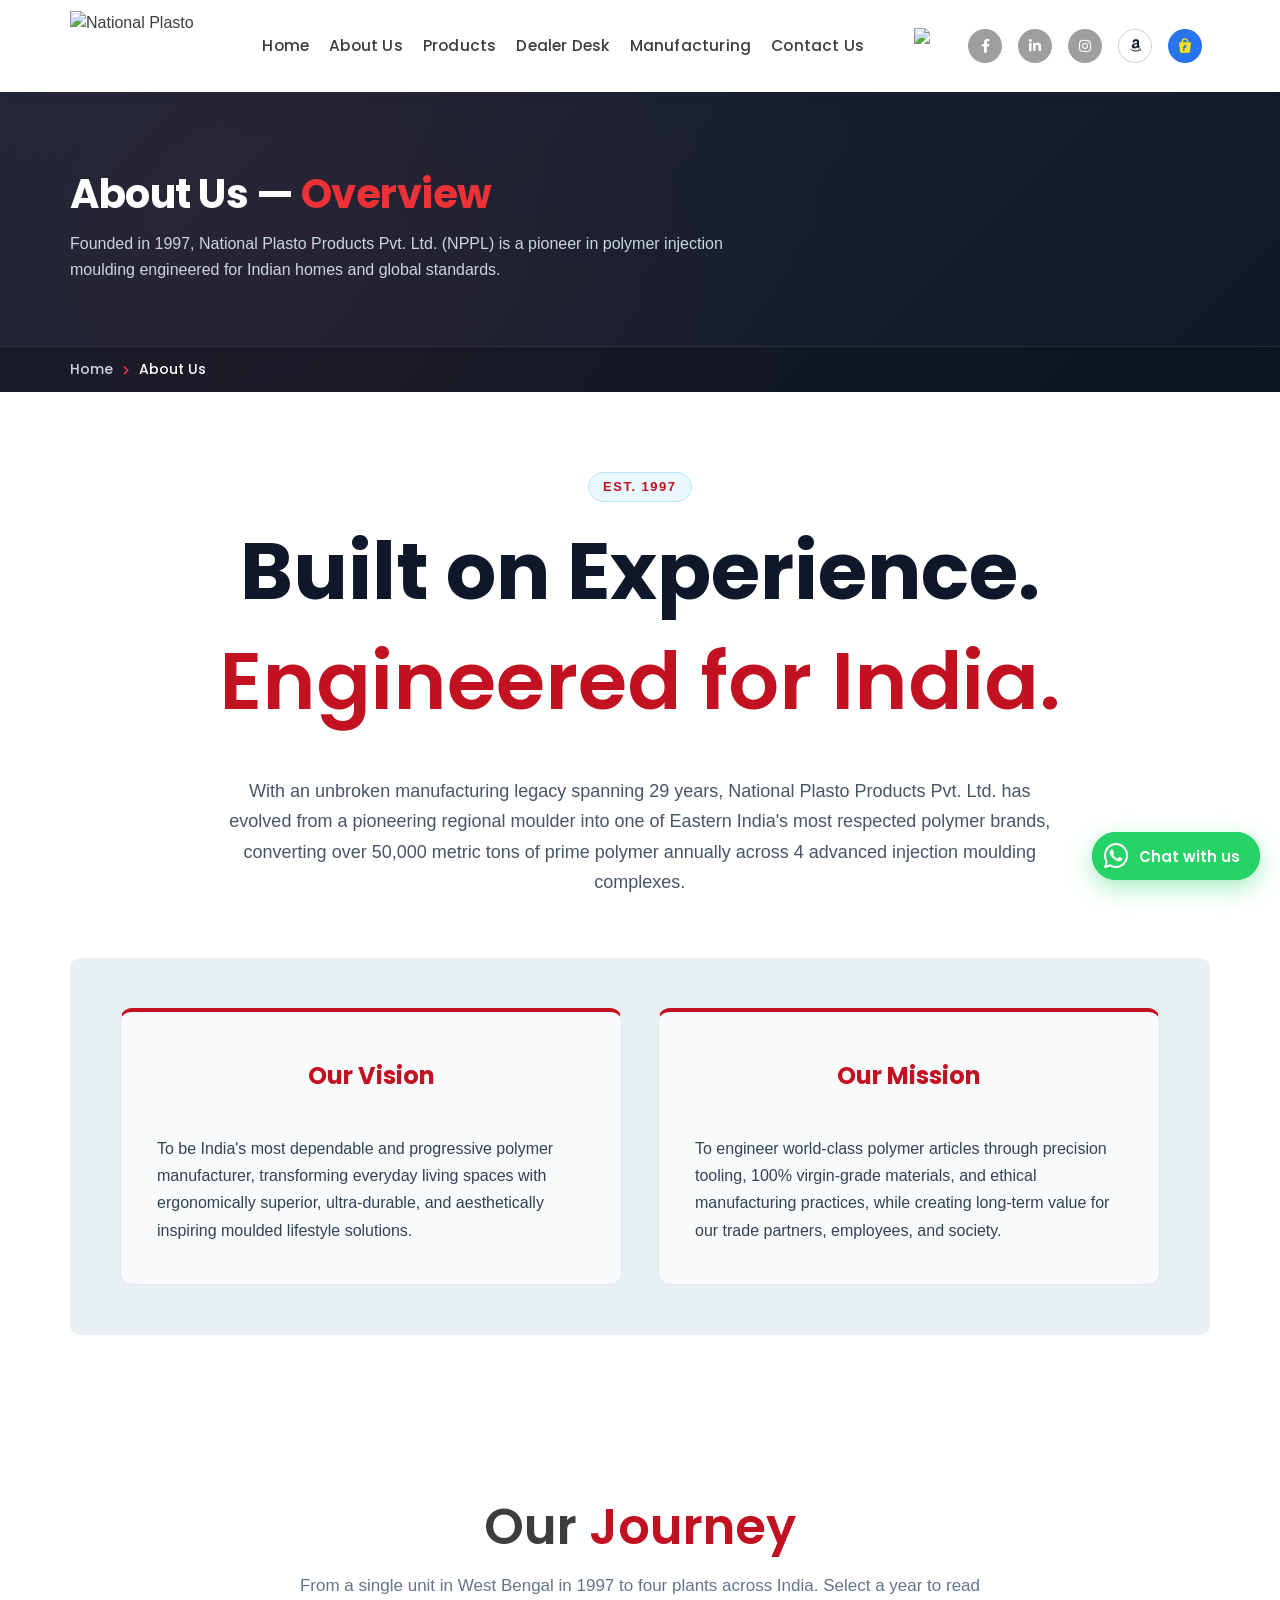
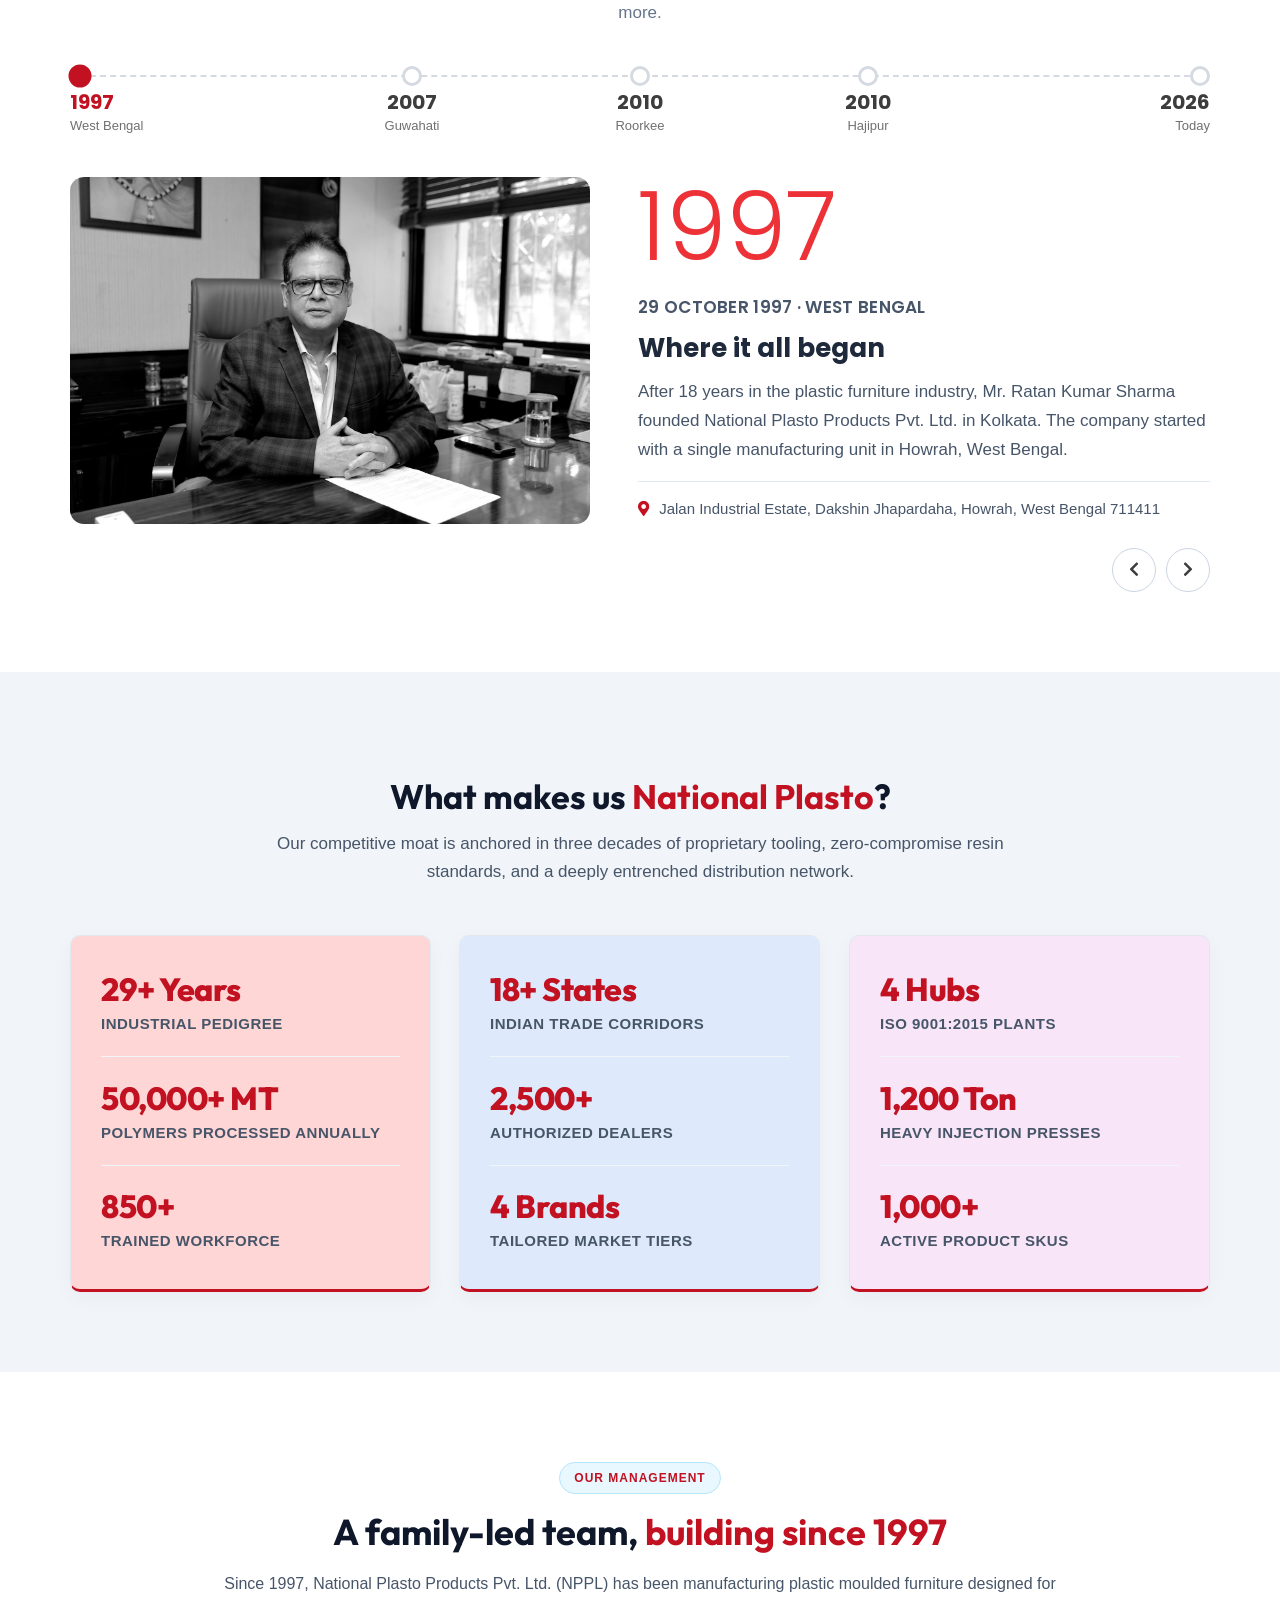
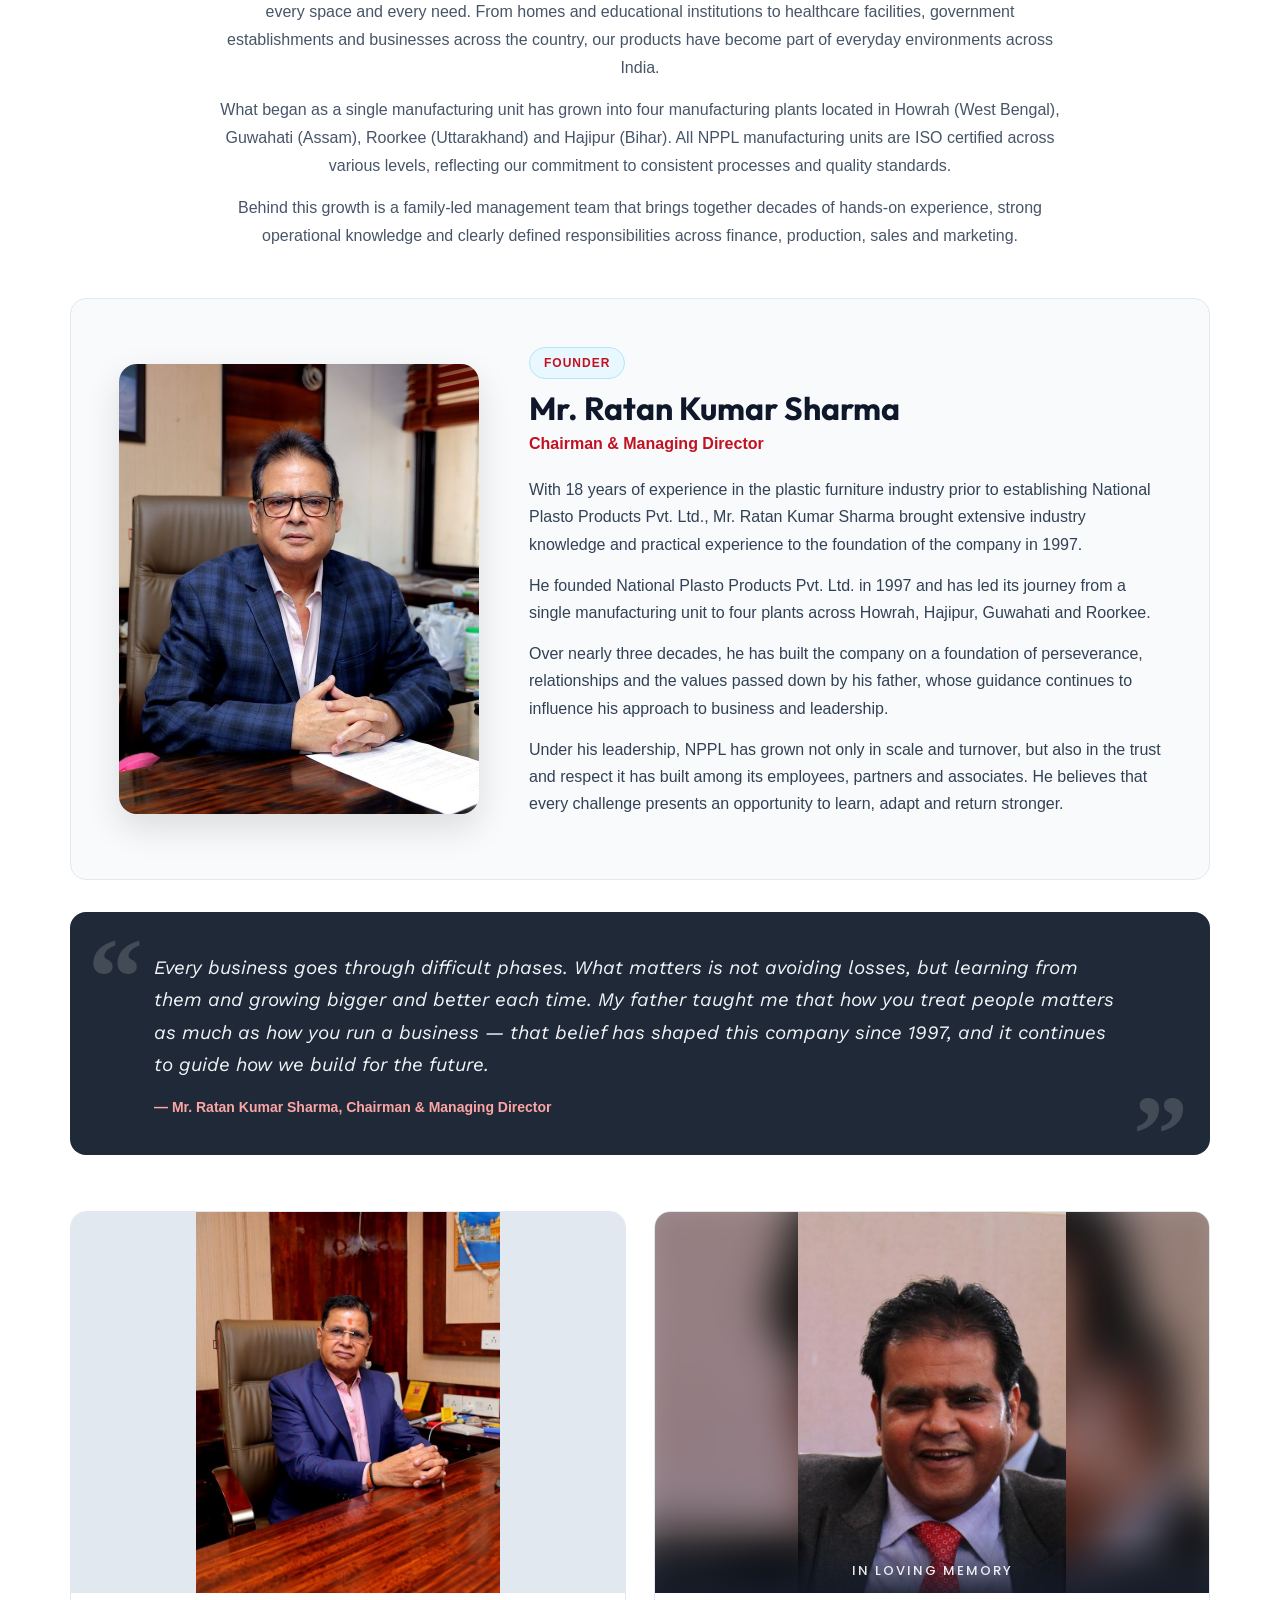
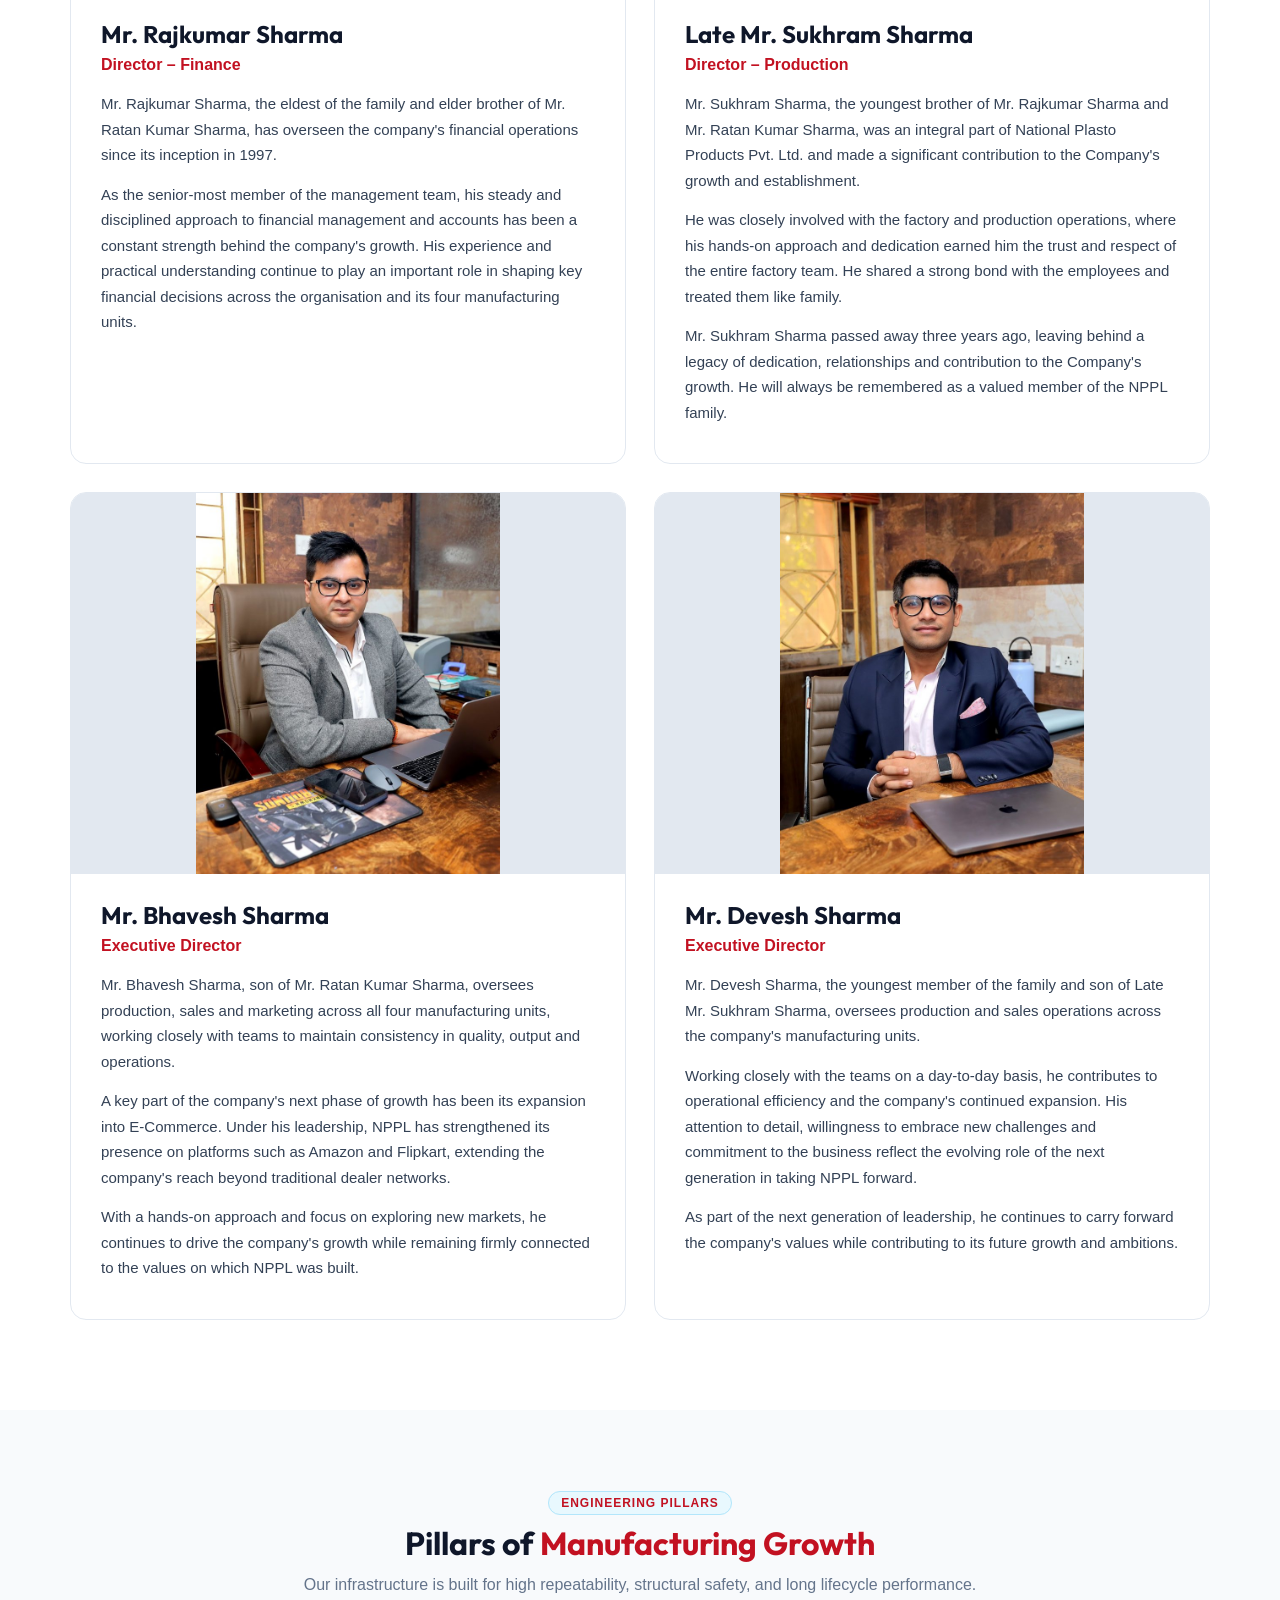
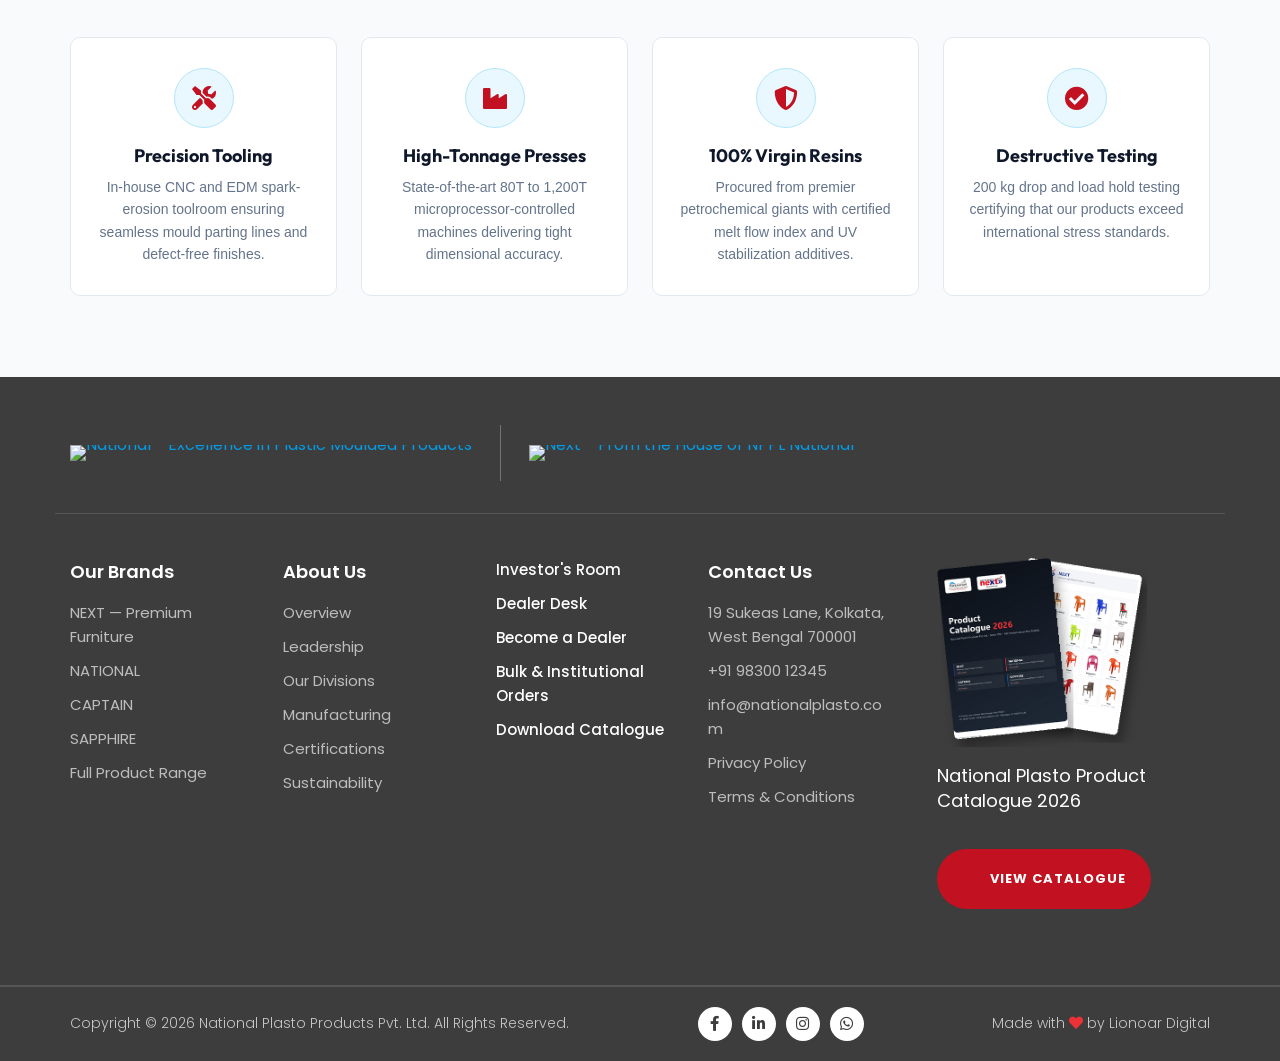
==== about.html @ f5694d96 "fix: multiple things" ====
<!DOCTYPE html>
<html class="no-js" lang="en-IN">
<head>
    <meta charset="utf-8">
    <meta http-equiv="X-UA-Compatible" content="IE=edge,chrome=1">
    <meta name="viewport" content="width=device-width, initial-scale=1, viewport-fit=cover">
    <title>About Us — Overview & Pedigree | National Plasto Products Pvt. Ltd.</title>
    <meta name="description" content="Founded in 1997, National Plasto Products Pvt. Ltd. (NPPL) is a pioneer in plastic injection moulding with 4 modern manufacturing plants and a nationwide dealer network.">
    <meta name="keywords" content="About National Plasto, plastic furniture manufacturer India, Rajkumar Sharma, injection moulding Kolkata, ISO 9001:2015">

    <!-- Open Graph -->
    <meta property="og:type" content="website">
    <meta property="og:title" content="About Us — Overview & Pedigree | National Plasto">
    <meta property="og:description" content="29+ Years of Industrial Pedigree. 4 Modern Manufacturing Hubs across India.">
    <meta property="og:image" content="images/brand/company-photo.jpg">

    <!-- Favicon -->
    <link rel="shortcut icon" type="image/png" href="images/brand/company-national-logo.png">

    <!-- Google Fonts -->
    <link rel="preconnect" href="https://fonts.googleapis.com">
    <link rel="preconnect" href="https://fonts.gstatic.com" crossorigin>
    <link href="https://fonts.googleapis.com/css2?family=Inter:wght@400;500;600;700&family=Outfit:wght@500;600;700;800&family=Poppins:wght@300;400;500;600;700;800&family=Work+Sans:wght@300;400;500;600;700&display=swap" rel="stylesheet">

    <!-- Core Stylesheets: FontAwesome, Slick, Supreme App CSS & Supreme Common CSS -->
    <link rel="stylesheet" href="css/font-awesome.min.css">
    <link rel="stylesheet" href="https://cdnjs.cloudflare.com/ajax/libs/font-awesome/5.15.4/css/all.min.css">
    <link rel="stylesheet" href="css/slick.css">
    <link rel="stylesheet" href="css/supreme_app.min.css">
    <link rel="stylesheet" href="css/supreme_common.css?v=20260929b">

    <style>
        /* Exact Supreme Overview Page Custom Styling */
        #about_us_overview .foundation_main {
            padding: 80px 0;
            background: #FFFFFF;
        }
        #about_us_overview .foundation_title {
            max-width: 960px;
            margin: 0 auto 60px auto;
            text-align: center;
        }
        #about_us_overview .foundation_title .heading-text {
            font-size: 36px;
            line-height: 1.3;
            margin-bottom: 20px;
            color: #0F172A;
            font-weight: 700;
        }
        #about_us_overview .foundation_title p {
            font-size: 18px;
            line-height: 1.7;
            color: #475569;
        }
        #about_us_overview .vision_mission {
            display: flex;
            gap: 36px;
            margin-top: 40px;
        }
        #about_us_overview .vision_mission_content {
            flex: 1;
            background: #F8FAFC;
            border-radius: 12px;
            padding: 40px 36px;
            border: 1px solid #E2E8F0;
            border-top: 4px solid var(--brand-primary);
            transition: all 0.3s ease;
        }
        #about_us_overview .vision_mission_content:hover {
            transform: translateY(-4px);
            box-shadow: 0 16px 32px rgba(0, 0, 0, 0.06);
            border-color: var(--brand-icy-blue);
            border-top-color: var(--brand-primary);
        }
        #about_us_overview .vision_mission_content h2 {
            font-size: 24px;
            margin-bottom: 16px;
            color: var(--brand-primary);
            font-weight: 700;
        }
        #about_us_overview .vision_mission_content p {
            font-size: 16px;
            line-height: 1.7;
            color: #334155;
            margin: 0;
        }

        /* What makes us National Plasto Section */
        #about_us_overview .we_village_main {
            padding: 80px 0;
            background: #F1F5F9;
        }
        #about_us_overview .we_village_title {
            text-align: center;
            max-width: 800px;
            margin: 0 auto 50px auto;
        }
        #about_us_overview .we_village_title h2 {
            font-size: 34px;
            margin-bottom: 16px;
        }
        #about_us_overview .we_village_flex {
            display: flex;
            gap: 28px;
            justify-content: center;
        }
        #about_us_overview .we_village_item {
            flex: 1;
            background: #FFFFFF;
            border-radius: 12px;
            padding: 36px 30px;
            box-shadow: 0 6px 20px rgba(0, 0, 0, 0.04);
            border: 1px solid #E2E8F0;
            border-bottom: 3px solid var(--brand-primary);
        }
        #about_us_overview .value_content {
            margin-bottom: 24px;
            padding-bottom: 20px;
            border-bottom: 1px solid #F1F5F9;
        }
        #about_us_overview .value_content:last-child {
            margin-bottom: 0;
            padding-bottom: 0;
            border-bottom: none;
        }
        #about_us_overview .value_content h5 {
            font-size: 32px;
            font-weight: 800;
            color: var(--brand-primary);
            margin: 0 0 6px 0;
            font-family: var(--font-heading);
            letter-spacing: -0.5px;
        }
        #about_us_overview .value_content p {
            font-size: 15px;
            font-weight: 600;
            color: #475569;
            margin: 0;
            text-transform: uppercase;
            letter-spacing: 0.5px;
        }

        /* Leadership / Our Management */
        #about_us_overview .leadership_section {
            padding: 90px 0;
            background: #FFFFFF;
        }
        #about_us_overview .mgmt_intro {
            max-width: 860px;
            margin: 0 auto 48px;
            text-align: center;
        }
        #about_us_overview .mgmt_intro h2 {
            margin: 6px 0 18px;
            font-size: 36px;
            color: #0F172A;
        }
        #about_us_overview .mgmt_intro h2 span {
            color: var(--brand-primary);
        }
        #about_us_overview .mgmt_intro p {
            margin: 0 0 14px;
            font-size: 16px;
            line-height: 1.75;
            color: #475569;
        }
        #about_us_overview .leadership_badge {
            display: inline-block;
            margin-bottom: 12px;
            padding: 6px 14px;
            border: 1px solid var(--brand-icy-blue);
            border-radius: 20px;
            background: var(--brand-icy-blue-light);
            color: var(--brand-primary);
            font-size: 12px;
            font-weight: 700;
            letter-spacing: 1px;
            text-transform: uppercase;
        }
        #about_us_overview .leadership_card_main {
            display: flex;
            align-items: center;
            gap: 50px;
            padding: 48px;
            border: 1px solid #E2E8F0;
            border-radius: 16px;
            background: #F8FAFC;
        }
        #about_us_overview .leadership_img_box {
            flex-shrink: 0;
            width: 360px;
            border-radius: 18px;
            overflow: hidden;
            box-shadow: 0 14px 35px rgba(0, 0, 0, 0.12);
        }
        #about_us_overview .leadership_img_box img {
            display: block;
            width: 100%;
            height: auto;
            aspect-ratio: 4 / 5;
            object-fit: cover;
        }
        #about_us_overview .leadership_info {
            flex: 1;
        }
        #about_us_overview .leadership_info h3,
        #about_us_overview .mgmt_body h3 {
            margin: 0 0 6px;
            font-size: 32px;
            color: #0F172A;
        }
        #about_us_overview .leadership_title {
            margin-bottom: 20px;
            font-size: 16px;
            font-weight: 600;
            color: var(--brand-primary);
        }
        #about_us_overview .leadership_info p,
        #about_us_overview .mgmt_body p {
            margin-bottom: 14px;
            font-size: 16px;
            line-height: 1.7;
            color: #334155;
        }
        #about_us_overview .mgmt_quote {
            position: relative;
            margin: 32px 0 56px;
            padding: 40px 80px 36px 84px;
            border: none;
            border-radius: 16px;
            background: #1F2937;
            color: #FFFFFF;
        }
        #about_us_overview .mgmt_quote::before,
        #about_us_overview .mgmt_quote::after {
            position: absolute;
            font: 700 110px/1 Georgia, serif;
            color: rgba(255, 255, 255, 0.16);
            pointer-events: none;
        }
        #about_us_overview .mgmt_quote::before {
            content: "“";
            top: 10px;
            left: 18px;
        }
        #about_us_overview .mgmt_quote::after {
            content: "”";
            right: 22px;
            bottom: -34px;
        }
        #about_us_overview .mgmt_quote p {
            margin: 0 0 14px;
            font-size: 19px;
            font-style: italic;
            line-height: 1.7;
            color: #F1F5F9;
        }
        #about_us_overview .mgmt_quote cite {
            font-size: 14px;
            font-style: normal;
            font-weight: 600;
            color: #FCA5A5;
        }
        #about_us_overview .mgmt_grid {
            display: grid;
            grid-template-columns: repeat(2, minmax(0, 1fr));
            gap: 28px;
        }
        #about_us_overview .mgmt_card {
            display: flex;
            flex-direction: column;
            border: 1px solid #E2E8F0;
            border-radius: 16px;
            background: #FFFFFF;
            overflow: hidden;
            transition: box-shadow 0.25s ease, transform 0.25s ease;
        }
        #about_us_overview .mgmt_card:hover {
            transform: translateY(-4px);
            box-shadow: 0 16px 34px rgba(15, 23, 42, 0.08);
        }
        #about_us_overview .mgmt_photo {
            position: relative;
            aspect-ratio: 16 / 11;
            background: #E2E8F0;
            overflow: hidden;
        }
        #about_us_overview .mgmt_photo img {
            width: 100%;
            height: 100%;
            object-fit: cover;
            object-position: 50% 22%;
        }
        /* portrait photo: show it whole, with a blurred copy filling the sides */
        #about_us_overview .mgmt_photo_memorial::before {
            content: "";
            position: absolute;
            inset: -30px;
            background: url("images/team/sukhram-sharma-director-production.jpg") center / cover no-repeat;
            filter: blur(22px) brightness(0.75);
        }
        #about_us_overview .mgmt_photo_memorial img {
            position: relative;
            object-fit: contain;
        }
        #about_us_overview .mgmt_memorial_tag {
            position: absolute;
            left: 0;
            right: 0;
            bottom: 0;
            padding: 28px 16px 12px;
            background: linear-gradient(180deg, transparent, rgba(17, 24, 39, 0.85));
            font: 500 13px "Poppins", sans-serif;
            letter-spacing: 2px;
            text-align: center;
            text-transform: uppercase;
            color: rgba(255, 255, 255, 0.9);
        }
        #about_us_overview .mgmt_body {
            padding: 28px 30px 24px;
        }
        #about_us_overview .mgmt_body h3 {
            font-size: 24px;
        }
        #about_us_overview .mgmt_body .leadership_title {
            margin-bottom: 14px;
        }
        #about_us_overview .mgmt_body p {
            font-size: 15px;
        }

        /* Pillars Section */
        #about_us_overview .pillars_section {
            padding: 80px 0;
            background: #F8FAFC;
        }
        #about_us_overview .pillars_grid {
            display: grid;
            grid-template-columns: repeat(4, 1fr);
            gap: 24px;
            margin-top: 40px;
        }
        #about_us_overview .pillar_card {
            background: #FFFFFF;
            border-radius: 10px;
            padding: 30px 24px;
            border: 1px solid #E2E8F0;
            text-align: center;
            transition: all 0.3s ease;
        }
        #about_us_overview .pillar_card:hover {
            border-color: var(--brand-primary);
            transform: translateY(-4px);
            box-shadow: 0 12px 24px rgba(0, 0, 0, 0.06);
        }
        #about_us_overview .pillar_icon {
            width: 60px;
            height: 60px;
            margin: 0 auto 18px auto;
            border-radius: 50%;
            background: var(--brand-icy-blue-light);
            border: 1px solid var(--brand-icy-blue);
            display: flex;
            align-items: center;
            justify-content: center;
            color: var(--brand-primary);
            font-size: 24px;
        }
        #about_us_overview .pillar_card h4 {
            font-size: 18px;
            margin: 0 0 10px 0;
        }
        #about_us_overview .pillar_card p {
            font-size: 14px;
            color: #64748B;
            line-height: 1.6;
            margin: 0;
        }

        @media (max-width: 991px) {
            #about_us_overview .vision_mission { flex-direction: column; }
            #about_us_overview .we_village_flex { flex-direction: column; }
            #about_us_overview .leadership_card_main { flex-direction: column; gap: 28px; padding: 30px; }
            #about_us_overview .leadership_img_box { width: 100%; max-width: 320px; }
            #about_us_overview .mgmt_grid { grid-template-columns: 1fr; }
            #about_us_overview .pillars_grid { grid-template-columns: repeat(2, 1fr); }
        }
        @media (max-width: 575px) {
            #about_us_overview .pillars_grid { grid-template-columns: 1fr; }
            #about_us_overview .foundation_title .heading-text { font-size: 26px; }
            #about_us_overview .leadership_info h3 { font-size: 24px; }
            #about_us_overview .leadership_card_main { padding: 22px 18px; }
            #about_us_overview .mgmt_intro h2 { font-size: 26px; }
            #about_us_overview .mgmt_quote { padding: 60px 22px 48px; }
            #about_us_overview .mgmt_quote p { font-size: 16px; }
            #about_us_overview .mgmt_body { padding: 22px 18px 18px; }
        }
    </style>
    <link rel="stylesheet" href="css/np-revamp.css?v=20261002e">
</head>

<body id="about_us_overview">

    <!-- Main Navigation Header (Exact Supreme 1:1) -->
        <!-- Main Navigation Header (Exact Supreme 1:1) -->
    <header class="header">
        <div class="container">
            <nav>
                <div class="logo_section">
                    <a href="index.html" class="rem_link_style">
                        <img src="images/brand/company-national-logo.png" alt="National Plasto" class="img-responsive">
                    </a>
                </div>
                <ul class="menu">
                    <li><a class="homer" href="index.html">Home</a></li>
                    <li>
                        <a href="javascript:void(0)">About Us</a>
                        <ul class="sub-menu">
                            <li><a href="about.html">Overview</a></li>
                            <li><a href="about.html#leadership">Leadership</a></li>
                            <li><a href="manufacturing.html">Manufacturing Facilities</a></li>
                            <li><a href="manufacturing.html#certifications">Certifications</a></li>
                            <li><a href="index.html#scroll_down">Virtues</a></li>
                            <li><a href="index.html#our-divisions">Our Divisions</a></li>
                    <li><a href="index.html#sustainability">Sustainability</a></li>
                        </ul>
                    </li>
                    <li>
                        <a href="javascript:void(0)">Products</a>
                        <ul class="sub-menu">
                            <li><a href="products.html?brand=next">NEXT &mdash; Premium Furniture</a></li>
                            <li><a href="products.html?brand=national">NATIONAL &mdash; Moulded Furniture</a></li>
                            <li><a href="products.html?brand=captain">CAPTAIN &mdash; Economical Furniture</a></li>
                            <li><a href="products.html?brand=sapphire">SAPPHIRE &mdash; Value Seating</a></li>
                            <li><a href="products.html">All Products</a></li>
                            <li class="np-menu-download"><a href="docs/national-plasto-catalogue-2026.pdf" download="National-Plasto-Catalogue-2026.pdf"><i class="fas fa-download" aria-hidden="true"></i> Download Catalogue</a></li>
                        </ul>
                    </li>
                    <li><a href="distributor.html">Dealer Desk</a></li>
                    <li><a href="manufacturing.html">Manufacturing</a></li>
                    <li><a href="contact.html">Contact Us</a></li>
                </ul>
                <ul class="social_links">
                    <li class="header_social search_icon">
                        <div class="search_main_box">
                            <a class="icon_open_close" href="javascript:void(0);" onclick="searchToggle(this, event);" title="Search">
                                <img src="images/icons/search_icon.svg" alt="Search">
                                <i class="fas fa-times"></i>
                            </a>
                            <div class="search_box">
                                <input class="header_search_input" type="text" placeholder="Search products, catalogues, specifications..." onkeyup="handleHeaderSearch(event, this)" />
                                <button type="button" class="search_submit_btn" onclick="executeHeaderSearch(this)" title="Search">
                                    <i class="fas fa-search"></i>
                                </button>
                            </div>
                        </div>
                    </li>
                    <li class="header_social">
                        <a href="https://www.facebook.com/share/1GMoEgyWs7/?mibextid=wwXIfr" rel="noopener" target="_blank" title="Facebook"><i class="fab fa-facebook-f"></i></a>
                    </li>
                    <li class="header_social">
                        <a href="https://www.linkedin.com/company/nationalplasto/" rel="noopener" target="_blank" title="LinkedIn"><i class="fab fa-linkedin-in"></i></a>
                    </li>
                    <li class="header_social">
                        <a href="https://www.instagram.com/national_plasto_group/" rel="noopener" target="_blank" title="Instagram"><i class="fab fa-instagram"></i></a>
                    </li>
                    <li class="header_social">
                        <a class="np-social-amazon" href="https://www.amazon.in/s?k=National+Plasto" rel="noopener" target="_blank" title="Shop on Amazon" aria-label="Shop National Plasto on Amazon"><i class="fab fa-amazon" aria-hidden="true"></i></a>
                    </li>
                    <li class="header_social">
                        <a class="np-social-flipkart" href="https://www.flipkart.com/search?q=National+Plasto" rel="noopener" target="_blank" title="Shop on Flipkart" aria-label="Shop National Plasto on Flipkart"><svg viewBox="0 0 24 24" width="18" height="18" aria-hidden="true"><path d="M4 7h16l-1.4 12.2a2 2 0 0 1-2 1.8H7.4a2 2 0 0 1-2-1.8L4 7z" fill="#FFE11B"/><path d="M8.5 7V6a3.5 3.5 0 0 1 7 0v1" fill="none" stroke="#FFE11B" stroke-width="1.8"/><path d="M13.9 10.2h-1.5c-1 0-1.6.6-1.8 1.6l-.2.9H9.3l-.3 1.5h1.1l-1 4.6h1.8l1-4.6h1.6l.3-1.5h-1.6l.2-.8c.1-.3.2-.4.5-.4h1.1l.2-1.3z" fill="#2874F0"/></svg></a>
                    </li>
                </ul>
            </nav>
        </div>
    </header>

    <!-- Mobile Navigation Header (Exact Supreme 1:1) -->
    <div class="mobile_navbar">
        <div id="nav-icon3" aria-label="Toggle Menu">
            <span></span>
            <span></span>
            <span></span>
            <span></span>
        </div>
        <a href="index.html" class="rem_link_style mobile_logo_center">
            <img src="images/brand/company-national-logo.png" alt="National Plasto" class="img-responsive navbar_logo">
        </a>
        <div class="search_main_box">
            <a class="icon_open_close" href="javascript:void(0);" onclick="searchToggle(this, event);" aria-label="Toggle Search">
                <img src="images/icons/search_icon.svg" alt="Search">
                <i class="fas fa-times"></i>
            </a>
            <div class="search_box">
                <input class="header_search_input" type="text" placeholder="Search products..." onkeyup="if(event.key==='Enter'){window.location.href='products.html?search='+encodeURIComponent(this.value);}" />
            </div>
        </div>
    </div>

    <!-- Supreme Mobile Sidebar Wrap (Exact 1:1) -->
    <div class="sidebar_wrap">
        <div class="links">
            <li>
                <div class="dropdown">
                    <span class="dropdown-toggle" id="dropdownMenuAbout" onclick="$(this).parent().toggleClass('open');">
                        About us
                        <span class="caret"></span>
                    </span>
                    <ul class="dropdown-menu">
                        <li><a href="about.html">Overview</a></li>
                        <li><a href="about.html#leadership">Leadership</a></li>
                        <li><a href="manufacturing.html">Manufacturing Facilities</a></li>
                        <li><a href="manufacturing.html#certifications">Certifications</a></li>
                        <li><a href="index.html#scroll_down">Virtues</a></li>
                        <li><a href="index.html#our-divisions">Our Divisions</a></li>
                    </ul>
                </div>
            </li>
            <li>
                <div class="dropdown">
                    <span class="dropdown-toggle" id="dropdownMenuBiz" onclick="$(this).parent().toggleClass('open');">
                        Products
                        <span class="caret"></span>
                    </span>
                    <ul class="dropdown-menu">
                        <li><a href="products.html?brand=next">NEXT &mdash; Premium Furniture</a></li>
                        <li><a href="products.html?brand=national">NATIONAL &mdash; Moulded Furniture</a></li>
                        <li><a href="products.html?brand=captain">CAPTAIN &mdash; Economical Furniture</a></li>
                        <li><a href="products.html?brand=sapphire">SAPPHIRE &mdash; Value Seating</a></li>
                        <li><a href="products.html">All Products</a></li>
                        <li class="np-menu-download"><a href="docs/national-plasto-catalogue-2026.pdf" download="National-Plasto-Catalogue-2026.pdf"><i class="fas fa-download" aria-hidden="true"></i> Download Catalogue</a></li>
                    </ul>
                </div>
            </li>
            <li><a href="manufacturing.html">Manufacturing</a></li>
            <li><a href="distributor.html">Dealer Desk</a></li>
            <li><a href="contact.html">Contact Us</a></li>
        </div>
        <div class="social-div">
            <h3>Get regular updates <br>about us on</h3>
            <div class="icon-row">
                <a href="https://www.facebook.com/share/1GMoEgyWs7/?mibextid=wwXIfr" target="_blank" rel="noopener" aria-label="Facebook"><i class="fab fa-facebook-f"></i></a>
                <a href="https://www.linkedin.com/company/nationalplasto/" target="_blank" rel="noopener" aria-label="LinkedIn"><i class="fab fa-linkedin-in"></i></a>
                <a href="https://www.instagram.com/national_plasto_group/" target="_blank" rel="noopener" aria-label="Instagram"><i class="fab fa-instagram"></i></a>
                <a class="np-social-amazon" href="https://www.amazon.in/s?k=National+Plasto" target="_blank" rel="noopener" aria-label="Shop National Plasto on Amazon"><i class="fab fa-amazon"></i></a>
                <a class="np-social-flipkart" href="https://www.flipkart.com/search?q=National+Plasto" target="_blank" rel="noopener" aria-label="Shop National Plasto on Flipkart"><svg viewBox="0 0 24 24" width="18" height="18" aria-hidden="true"><path d="M4 7h16l-1.4 12.2a2 2 0 0 1-2 1.8H7.4a2 2 0 0 1-2-1.8L4 7z" fill="#FFE11B"/><path d="M8.5 7V6a3.5 3.5 0 0 1 7 0v1" fill="none" stroke="#FFE11B" stroke-width="1.8"/><path d="M13.9 10.2h-1.5c-1 0-1.6.6-1.8 1.6l-.2.9H9.3l-.3 1.5h1.1l-1 4.6h1.8l1-4.6h1.6l.3-1.5h-1.6l.2-.8c.1-.3.2-.4.5-.4h1.1l.2-1.3z" fill="#2874F0"/></svg></a>
            </div>
        </div>
        <div class="download-div" style="margin-top:20px;">
            <a href="docs/national-plasto-catalogue-2026.pdf" download class="btn_project_default" style="display:inline-flex; align-items:center; justify-content:center; background:#ED3237; color:#fff; padding:12px 28px; border-radius:4px; font-weight:600; font-size:15px; text-decoration:none; width:100%; box-sizing:border-box;">
                <i class="fas fa-file-pdf" style="margin-right:8px;"></i> Download Catalogue
            </a>
        </div>
    </div>

    <!-- Inner Page Banner -->
    <section class="banner-section inner_banner np-page-banner">
        <div class="container">
            <h1 class="heading-text">About Us &mdash; <span class="color_red_home">Overview</span></h1>
            <p class="para-text">Founded in 1997, National Plasto Products Pvt. Ltd. (NPPL) is a pioneer in polymer injection moulding engineered for Indian homes and global standards.</p>
        </div>
        <nav class="np-breadcrumbs" aria-label="Breadcrumb">
            <div class="container">
                <a href="index.html">Home</a>
                <i class="fas fa-chevron-right" aria-hidden="true"></i>
                <span aria-current="page">About Us</span>
            </div>
        </nav>
    </section>

    

    <main class="smooth_scroll_pages">

        <!-- Foundation Section (Exact Supreme Clone) -->
        <section class="foundation_main">
            <div class="container">
                <div class="foundation_title toTop" data-scroll>
                    <span style="font-size:13px;font-weight:700;letter-spacing:1.5px;text-transform:uppercase;color:var(--brand-primary);background:var(--brand-icy-blue-light);padding:4px 14px;border-radius:20px;border:1px solid var(--brand-icy-blue);display:inline-block;margin-bottom:14px;">Est. 1997</span>
                    <h2 class="heading-text">Built on Experience. <span style="color:var(--brand-primary);">Engineered for India.</span></h2>
                    <p>With an unbroken manufacturing legacy spanning 29 years, National Plasto Products Pvt. Ltd. has evolved from a pioneering regional moulder into one of Eastern India's most respected polymer brands, converting over 50,000 metric tons of prime polymer annually across 4 advanced injection moulding complexes.</p>
                </div>

                <div class="vision_mission">
                    <div class="vision_mission_content toTop" data-scroll>
                        <h2>Our Vision</h2>
                        <p>To be India's most dependable and progressive polymer manufacturer, transforming everyday living spaces with ergonomically superior, ultra-durable, and aesthetically inspiring moulded lifestyle solutions.</p>
                    </div>
                    <div class="vision_mission_content toTop" data-scroll>
                        <h2>Our Mission</h2>
                        <p>To engineer world-class polymer articles through precision tooling, 100% virgin-grade materials, and ethical manufacturing practices, while creating long-term value for our trade partners, employees, and society.</p>
                    </div>
                </div>
            </div>
        </section>

        <!-- Our Journey: company timeline since 1997 -->
        <section class="np-journey" id="our-journey">
            <div class="container">
                <div class="np-journey-head">
                    <h2 class="heading-text">Our <span style="color:var(--brand-primary);">Journey</span></h2>
                    <p>From a single unit in West Bengal in 1997 to four plants across India. Select a year to read more.</p>
                </div>
                <ol class="np-tl" id="np_journey_tl" role="tablist" aria-label="Company journey since 1997">
                    <li><button type="button" class="np-tl-step is-active" data-slide="0" role="tab" aria-controls="np_journey_0" aria-selected="true"><span class="np-tl-dot"></span><strong>1997</strong><em>West Bengal</em></button></li>
                    <li><button type="button" class="np-tl-step" data-slide="1" role="tab" aria-controls="np_journey_1" aria-selected="false"><span class="np-tl-dot"></span><strong>2007</strong><em>Guwahati</em></button></li>
                    <li><button type="button" class="np-tl-step" data-slide="2" role="tab" aria-controls="np_journey_2" aria-selected="false"><span class="np-tl-dot"></span><strong>2010</strong><em>Roorkee</em></button></li>
                    <li><button type="button" class="np-tl-step" data-slide="3" role="tab" aria-controls="np_journey_3" aria-selected="false"><span class="np-tl-dot"></span><strong>2010</strong><em>Hajipur</em></button></li>
                    <li><button type="button" class="np-tl-step" data-slide="4" role="tab" aria-controls="np_journey_4" aria-selected="false"><span class="np-tl-dot"></span><strong>2026</strong><em>Today</em></button></li>
                </ol>
                <div class="np-journey-body">
                    <article class="np-journey-panel" id="np_journey_0" role="tabpanel">
                        <div class="np-journey-img"><img src="images/home/milestone-1997.jpg" alt="Mr. Ratan Kumar Sharma, founder of National Plasto" loading="lazy"></div>
                        <div class="np-journey-text">
                            <span class="np-journey-year">1997</span>
                            <p class="np-ms-date">29 October 1997 &middot; West Bengal</p>
                            <h3>Where it all began</h3>
                            <p>After 18 years in the plastic furniture industry, Mr. Ratan Kumar Sharma founded National Plasto Products Pvt. Ltd. in Kolkata. The company started with a single manufacturing unit in Howrah, West Bengal.</p>
                            <p class="np-journey-addr"><i class="fas fa-map-marker-alt" aria-hidden="true"></i> Jalan Industrial Estate, Dakshin Jhapardaha, Howrah, West Bengal 711411</p>
                        </div>
                    </article>
                    <article class="np-journey-panel" id="np_journey_1" role="tabpanel" hidden>
                        <div class="np-journey-img"><img src="images/brand/company-photo.jpg" alt="National Plasto manufacturing facility" loading="lazy"></div>
                        <div class="np-journey-text">
                            <span class="np-journey-year">2007</span>
                            <p class="np-ms-date">04 July 2007 &middot; Guwahati, Assam</p>
                            <h3>Into the North-East</h3>
                            <p>Ten years on, National Plasto opened its second plant in Guwahati. Making furniture in Assam brought our products closer to dealers and customers across the North-East.</p>
                            <p class="np-journey-addr"><i class="fas fa-map-marker-alt" aria-hidden="true"></i> E.P.I.P. Complex, Amingaon, Guwahati, Assam 781031</p>
                        </div>
                    </article>
                    <article class="np-journey-panel" id="np_journey_2" role="tabpanel" hidden>
                        <div class="np-journey-img"><img src="images/brand/company-photo.jpg" alt="National Plasto manufacturing facility" loading="lazy"></div>
                        <div class="np-journey-text">
                            <span class="np-journey-year">2010</span>
                            <p class="np-ms-date">31 March 2010 &middot; Roorkee, Uttarakhand</p>
                            <h3>A base in North India</h3>
                            <p>The Roorkee plant began production, giving National Plasto a manufacturing base for North India and shorter delivery routes to dealers in the region.</p>
                            <p class="np-journey-addr"><i class="fas fa-map-marker-alt" aria-hidden="true"></i> Raipur Industrial Area, Bhagwanpur, Roorkee, Uttarakhand 247661</p>
                        </div>
                    </article>
                    <article class="np-journey-panel" id="np_journey_3" role="tabpanel" hidden>
                        <div class="np-journey-img"><img src="images/brand/company-photo.jpg" alt="National Plasto manufacturing facility" loading="lazy"></div>
                        <div class="np-journey-text">
                            <span class="np-journey-year">2010</span>
                            <p class="np-ms-date">29 June 2010 &middot; Hajipur, Bihar</p>
                            <h3>Four plants across India</h3>
                            <p>The Hajipur plant followed three months later. With it, National Plasto had four manufacturing plants across West Bengal, Assam, Uttarakhand and Bihar.</p>
                            <p class="np-journey-addr"><i class="fas fa-map-marker-alt" aria-hidden="true"></i> EPIP Industrial Area, Hajipur, Vaishali, Bihar 844101</p>
                        </div>
                    </article>
                    <article class="np-journey-panel" id="np_journey_4" role="tabpanel" hidden>
                        <div class="np-journey-img"><img src="images/home/certificates-2026.jpg" alt="National Plasto certificates issued in 2026" loading="lazy"></div>
                        <div class="np-journey-text">
                            <span class="np-journey-year">2026</span>
                            <p class="np-ms-date">2026</p>
                            <h3>Certified, and still growing</h3>
                            <p>All four plants are independently certified, with 23 certificates covering ISO 9001, 14001, 45001, 50001, CE and BIFMA. Our 2026 catalogue has 362 models across four brands: NEXT, NATIONAL, CAPTAIN and SAPPHIRE.</p>
                        </div>
                    </article>
                    <div class="np-journey-nav">
                        <button type="button" class="np-journey-prev" aria-label="Previous milestone"><i class="fas fa-chevron-left" aria-hidden="true"></i></button>
                        <button type="button" class="np-journey-next" aria-label="Next milestone"><i class="fas fa-chevron-right" aria-hidden="true"></i></button>
                    </div>
                </div>
            </div>
        </section>

        <!-- What Makes Us National Plasto (Exact Supreme 3-Card Metrics) -->
        <section class="we_village_main">
            <div class="container">
                <div class="we_village_title toTop" data-scroll>
                    <h2>What makes us <span style="color:var(--brand-primary);">National Plasto</span>?</h2>
                    <p style="font-size:17px;color:#475569;line-height:1.6;">Our competitive moat is anchored in three decades of proprietary tooling, zero-compromise resin standards, and a deeply entrenched distribution network.</p>
                </div>

                <div class="we_village_flex">
                    <div class="we_village_item toTop" data-scroll>
                        <div class="value_content toTop" data-scroll>
                            <h5>29+ Years</h5>
                            <p>Industrial Pedigree</p>
                        </div>
                        <div class="value_content toTop" data-scroll>
                            <h5>50,000+ MT</h5>
                            <p>Polymers Processed Annually</p>
                        </div>
                        <div class="value_content toTop" data-scroll>
                            <h5>850+</h5>
                            <p>Trained Workforce</p>
                        </div>
                    </div>

                    <div class="we_village_item toTop" data-scroll>
                        <div class="value_content toTop" data-scroll>
                            <h5>18+ States</h5>
                            <p>Indian Trade Corridors</p>
                        </div>
                        <div class="value_content toTop" data-scroll>
                            <h5>2,500+</h5>
                            <p>Authorized Dealers</p>
                        </div>
                        <div class="value_content toTop" data-scroll>
                            <h5>4 Brands</h5>
                            <p>Tailored Market Tiers</p>
                        </div>
                    </div>

                    <div class="we_village_item toTop" data-scroll>
                        <div class="value_content toTop" data-scroll>
                            <h5>4 Hubs</h5>
                            <p>ISO 9001:2015 Plants</p>
                        </div>
                        <div class="value_content toTop" data-scroll>
                            <h5>1,200 Ton</h5>
                            <p>Heavy Injection Presses</p>
                        </div>
                        <div class="value_content toTop" data-scroll>
                            <h5>1,000+</h5>
                            <p>Active Product SKUs</p>
                        </div>
                    </div>
                </div>
            </div>
        </section>

        <!-- Our Management -->
        <section class="leadership_section" id="leadership">
            <div class="container">
                <div class="mgmt_intro toTop" data-scroll>
                    <span class="leadership_badge">Our Management</span>
                    <h2>A family-led team, <span>building since 1997</span></h2>
                    <p>Since 1997, National Plasto Products Pvt. Ltd. (NPPL) has been manufacturing plastic moulded furniture designed for every space and every need. From homes and educational institutions to healthcare facilities, government establishments and businesses across the country, our products have become part of everyday environments across India.</p>
                    <p>What began as a single manufacturing unit has grown into four manufacturing plants located in Howrah (West Bengal), Guwahati (Assam), Roorkee (Uttarakhand) and Hajipur (Bihar). All NPPL manufacturing units are ISO certified across various levels, reflecting our commitment to consistent processes and quality standards.</p>
                    <p>Behind this growth is a family-led management team that brings together decades of hands-on experience, strong operational knowledge and clearly defined responsibilities across finance, production, sales and marketing.</p>
                </div>

                <!-- Chairman & Managing Director -->
                <article class="leadership_card_main toTop" data-scroll>
                    <div class="leadership_img_box">
                        <img src="images/team/ratan-kumar-sharma-cmd.jpg" alt="Mr. Ratan Kumar Sharma, Chairman &amp; Managing Director" loading="lazy" width="720" height="900">
                    </div>
                    <div class="leadership_info">
                        <span class="leadership_badge">Founder</span>
                        <h3>Mr. Ratan Kumar Sharma</h3>
                        <div class="leadership_title">Chairman &amp; Managing Director</div>
                        <p>With 18 years of experience in the plastic furniture industry prior to establishing National Plasto Products Pvt. Ltd., Mr. Ratan Kumar Sharma brought extensive industry knowledge and practical experience to the foundation of the company in 1997.</p>
                        <p>He founded National Plasto Products Pvt. Ltd. in 1997 and has led its journey from a single manufacturing unit to four plants across Howrah, Hajipur, Guwahati and Roorkee.</p>
                        <p>Over nearly three decades, he has built the company on a foundation of perseverance, relationships and the values passed down by his father, whose guidance continues to influence his approach to business and leadership.</p>
                        <p>Under his leadership, NPPL has grown not only in scale and turnover, but also in the trust and respect it has built among its employees, partners and associates. He believes that every challenge presents an opportunity to learn, adapt and return stronger.</p>
                    </div>
                </article>

                <blockquote class="mgmt_quote toTop" data-scroll>
                    <p>Every business goes through difficult phases. What matters is not avoiding losses, but learning from them and growing bigger and better each time. My father taught me that how you treat people matters as much as how you run a business &mdash; that belief has shaped this company since 1997, and it continues to guide how we build for the future.</p>
                    <cite>&mdash; Mr. Ratan Kumar Sharma, Chairman &amp; Managing Director</cite>
                </blockquote>

                <div class="mgmt_grid">
                    <article class="mgmt_card toTop" data-scroll>
                        <div class="mgmt_photo np-fit-blur" style="--np-photo:url('images/team/rajkumar-sharma-director-finance.jpg')">
                            <img src="images/team/rajkumar-sharma-director-finance.jpg" alt="Mr. Rajkumar Sharma, Director - Finance" loading="lazy" width="720" height="900">
                        </div>
                        <div class="mgmt_body">
                            <h3>Mr. Rajkumar Sharma</h3>
                            <div class="leadership_title">Director &ndash; Finance</div>
                            <p>Mr. Rajkumar Sharma, the eldest of the family and elder brother of Mr. Ratan Kumar Sharma, has overseen the company's financial operations since its inception in 1997.</p>
                            <p>As the senior-most member of the management team, his steady and disciplined approach to financial management and accounts has been a constant strength behind the company's growth. His experience and practical understanding continue to play an important role in shaping key financial decisions across the organisation and its four manufacturing units.</p>
                        </div>
                    </article>

                    <article class="mgmt_card mgmt_card_memorial toTop" data-scroll>
                        <div class="mgmt_photo mgmt_photo_memorial">
                            <img src="images/team/sukhram-sharma-director-production.jpg" alt="Late Mr. Sukhram Sharma, Director - Production" loading="lazy" width="479" height="681">
                            <span class="mgmt_memorial_tag">In Loving Memory</span>
                        </div>
                        <div class="mgmt_body">
                            <h3>Late Mr. Sukhram Sharma</h3>
                            <div class="leadership_title">Director &ndash; Production</div>
                            <p>Mr. Sukhram Sharma, the youngest brother of Mr. Rajkumar Sharma and Mr. Ratan Kumar Sharma, was an integral part of National Plasto Products Pvt. Ltd. and made a significant contribution to the Company's growth and establishment.</p>
                            <p>He was closely involved with the factory and production operations, where his hands-on approach and dedication earned him the trust and respect of the entire factory team. He shared a strong bond with the employees and treated them like family.</p>
                            <p>Mr. Sukhram Sharma passed away three years ago, leaving behind a legacy of dedication, relationships and contribution to the Company's growth. He will always be remembered as a valued member of the NPPL family.</p>
                        </div>
                    </article>

                    <article class="mgmt_card toTop" data-scroll>
                        <div class="mgmt_photo np-fit-blur" style="--np-photo:url('images/team/bhavesh-sharma-executive-director.jpg')">
                            <img src="images/team/bhavesh-sharma-executive-director.jpg" alt="Mr. Bhavesh Sharma, Executive Director" loading="lazy" width="720" height="900">
                        </div>
                        <div class="mgmt_body">
                            <h3>Mr. Bhavesh Sharma</h3>
                            <div class="leadership_title">Executive Director</div>
                            <p>Mr. Bhavesh Sharma, son of Mr. Ratan Kumar Sharma, oversees production, sales and marketing across all four manufacturing units, working closely with teams to maintain consistency in quality, output and operations.</p>
                            <p>A key part of the company's next phase of growth has been its expansion into E-Commerce. Under his leadership, NPPL has strengthened its presence on platforms such as Amazon and Flipkart, extending the company's reach beyond traditional dealer networks.</p>
                            <p>With a hands-on approach and focus on exploring new markets, he continues to drive the company's growth while remaining firmly connected to the values on which NPPL was built.</p>
                        </div>
                    </article>

                    <article class="mgmt_card toTop" data-scroll>
                        <div class="mgmt_photo np-fit-blur" style="--np-photo:url('images/team/devesh-sharma-executive-director.jpg')">
                            <img src="images/team/devesh-sharma-executive-director.jpg" alt="Mr. Devesh Sharma, Executive Director" loading="lazy" width="720" height="900">
                        </div>
                        <div class="mgmt_body">
                            <h3>Mr. Devesh Sharma</h3>
                            <div class="leadership_title">Executive Director</div>
                            <p>Mr. Devesh Sharma, the youngest member of the family and son of Late Mr. Sukhram Sharma, oversees production and sales operations across the company's manufacturing units.</p>
                            <p>Working closely with the teams on a day-to-day basis, he contributes to operational efficiency and the company's continued expansion. His attention to detail, willingness to embrace new challenges and commitment to the business reflect the evolving role of the next generation in taking NPPL forward.</p>
                            <p>As part of the next generation of leadership, he continues to carry forward the company's values while contributing to its future growth and ambitions.</p>
                        </div>
                    </article>
                </div>
            </div>
        </section>

        <!-- Pillars of Growth Section -->
        <section class="pillars_section">
            <div class="container">
                <div style="text-align:center;max-width:800px;margin:0 auto;">
                    <span style="font-size:12px;font-weight:700;letter-spacing:1px;text-transform:uppercase;color:var(--brand-primary);background:var(--brand-icy-blue-light);padding:4px 12px;border-radius:15px;border:1px solid var(--brand-icy-blue);">Engineering Pillars</span>
                    <h2 style="font-size:32px;margin:12px 0;">Pillars of <span style="color:var(--brand-primary);">Manufacturing Growth</span></h2>
                    <p style="font-size:16px;color:#64748B;">Our infrastructure is built for high repeatability, structural safety, and long lifecycle performance.</p>
                </div>

                <div class="pillars_grid">
                    <div class="pillar_card toTop" data-scroll>
                        <div class="pillar_icon"><i class="fas fa-tools"></i></div>
                        <h4>Precision Tooling</h4>
                        <p>In-house CNC and EDM spark-erosion toolroom ensuring seamless mould parting lines and defect-free finishes.</p>
                    </div>
                    <div class="pillar_card toTop" data-scroll>
                        <div class="pillar_icon"><i class="fas fa-industry"></i></div>
                        <h4>High-Tonnage Presses</h4>
                        <p>State-of-the-art 80T to 1,200T microprocessor-controlled machines delivering tight dimensional accuracy.</p>
                    </div>
                    <div class="pillar_card toTop" data-scroll>
                        <div class="pillar_icon"><i class="fas fa-shield-alt"></i></div>
                        <h4>100% Virgin Resins</h4>
                        <p>Procured from premier petrochemical giants with certified melt flow index and UV stabilization additives.</p>
                    </div>
                    <div class="pillar_card toTop" data-scroll>
                        <div class="pillar_icon"><i class="fas fa-check-circle"></i></div>
                        <h4>Destructive Testing</h4>
                        <p>200 kg drop and load hold testing certifying that our products exceed international stress standards.</p>
                    </div>
                </div>
            </div>
        </section>

    </main>

    <!-- Supreme Footer (Exact 1:1 with Made by Lionoar Digital) -->
        <!-- ==========================================================================
         CORPORATE FOOTER (Supreme 1:1 Pixel-Perfect Layout)
         ========================================================================== -->
    <footer class="np-sfooter">
        <div class="scroll_section_box" id="scroll_btn">
            <div class="scroll icon">
                <a class="scollTop" href="javascript:void(0);" onclick="$('html, body').animate({scrollTop:0}, 600);">
                    <img src="images/icons/arrow_up.png" alt="Back to top">
                </a>
            </div>
        </div>

        <div class="container np-sfooter-brand">
            <a href="index.html" aria-label="National Plasto home"><img src="images/brand/national-plasto-dark.png" alt="National - Excellence in Plastic Moulded Products" width="486" height="236" loading="lazy"></a>
            <span class="np-sfooter-brand-divider" aria-hidden="true"></span>
            <a href="products.html?brand=next" aria-label="NEXT products"><img src="images/brand/next-nppl-dark.png" alt="Next - From the House of NPPL National" width="436" height="189" loading="lazy"></a>
        </div>

        <div class="container np-sfooter-top">
            <div class="np-sfooter-links">
                <nav class="np-sfooter-col" aria-label="Our brands">
                    <h4>Our Brands</h4>
                    <ul>
                        <li><a href="products.html?brand=next">NEXT &mdash; Premium Furniture</a></li>
                        <li><a href="products.html?brand=national">NATIONAL</a></li>
                        <li><a href="products.html?brand=captain">CAPTAIN</a></li>
                        <li><a href="products.html?brand=sapphire">SAPPHIRE</a></li>
                        <li><a href="products.html">Full Product Range</a></li>
                    </ul>
                </nav>
                <nav class="np-sfooter-col" aria-label="About us">
                    <h4>About Us</h4>
                    <ul>
                        <li><a href="about.html">Overview</a></li>
                        <li><a href="about.html#leadership">Leadership</a></li>
                        <li><a href="index.html#our-divisions">Our Divisions</a></li>
                        <li><a href="manufacturing.html">Manufacturing</a></li>
                        <li><a href="manufacturing.html#certifications">Certifications</a></li>
                        <li><a href="index.html#sustainability">Sustainability</a></li>
                    </ul>
                </nav>
                <nav class="np-sfooter-col np-sfooter-col--plain" aria-label="Business">
                    <ul>
                        <li><a href="index.html#investors">Investor's Room</a></li>
                        <li><a href="distributor.html">Dealer Desk</a></li>
                        <li><a href="distributor.html#portal">Become a Dealer</a></li>
                        <li><a href="contact.html#enquiry-section">Bulk &amp; Institutional Orders</a></li>
                        <li><a href="docs/national-plasto-catalogue-2026.pdf" download>Download Catalogue</a></li>
                    </ul>
                </nav>
                <nav class="np-sfooter-col" aria-label="Contact">
                    <h4><a href="contact.html">Contact Us</a></h4>
                    <ul>
                        <li><a href="https://www.google.com/maps/search/?api=1&amp;query=19+Sukeas+Lane+Kolkata+700001" target="_blank" rel="noopener">19 Sukeas Lane, Kolkata, West Bengal 700001</a></li>
                        <li><a href="tel:+919830012345">+91 98300 12345</a></li>
                        <li><a href="mailto:info@nationalplasto.com">info@nationalplasto.com</a></li>
                        <li><a href="policies.html#privacy">Privacy Policy</a></li>
                        <li><a href="policies.html#terms">Terms &amp; Conditions</a></li>
                    </ul>
                </nav>
            </div>

            <div class="np-sfooter-brochure">
                <img src="images/brand/catalogue-mockup.png" alt="National Plasto Product Catalogue 2026" width="467" height="421" loading="lazy">
                <p>National Plasto Product Catalogue 2026</p>
                <a href="docs/national-plasto-catalogue-2026.pdf" target="_blank" rel="noopener" class="btn_project_default"><img src="images/icons/icon_pdf.png" alt="" aria-hidden="true">View Catalogue</a>
            </div>
        </div>

        <hr>

        <div class="container np-sfooter-bar">
            <p class="np-sfooter-copy">Copyright &copy; 2026 National Plasto Products Pvt. Ltd. All Rights Reserved.</p>
            <ul class="np-sfooter-social">
                <li><a href="https://www.facebook.com/share/1GMoEgyWs7/?mibextid=wwXIfr" target="_blank" rel="noopener" aria-label="Facebook"><i class="fab fa-facebook-f"></i></a></li>
                <li><a href="https://www.linkedin.com/company/nationalplasto/" target="_blank" rel="noopener" aria-label="LinkedIn"><i class="fab fa-linkedin-in"></i></a></li>
                <li><a href="https://www.instagram.com/national_plasto_group/" target="_blank" rel="noopener" aria-label="Instagram"><i class="fab fa-instagram"></i></a></li>
                <li><a href="https://wa.me/919830012345" target="_blank" rel="noopener" aria-label="WhatsApp"><i class="fab fa-whatsapp"></i></a></li>
            </ul>
            <p class="np-sfooter-credit">Made with <i class="fas fa-heart" aria-hidden="true"></i> by Lionoar Digital</p>
        </div>
    </footer>

    <!-- Floating WhatsApp chat -->
    <a href="https://wa.me/919830012345?text=Hello%20National%20Plasto%2C%20I%20would%20like%20to%20know%20more%20about%20your%20products." class="np-whatsapp" target="_blank" rel="noopener" aria-label="Chat with us on WhatsApp">
        <i class="fab fa-whatsapp" aria-hidden="true"></i>
        <span>Chat with us</span>
    </a>

    <!-- Corporate Brochure Modal -->
    <div class="np-modal-backdrop" id="brochureModal" style="display:none;position:fixed;top:0;left:0;width:100%;height:100%;background:rgba(15,23,42,0.8);z-index:99999;align-items:center;justify-content:center;">
        <div class="np-modal-box" style="background:#FFF;border-radius:16px;padding:36px;max-width:480px;width:90%;position:relative;text-align:center;box-shadow:0 25px 50px rgba(0,0,0,0.25);">
            <button type="button" class="np-modal-close" onclick="closeBrochureModal()" style="position:absolute;top:16px;right:16px;background:none;border:none;font-size:24px;cursor:pointer;color:#64748B;">&times;</button>
            <i class="fas fa-file-pdf" style="font-size:48px;color:var(--brand-primary);margin-bottom:14px;"></i>
            <h3 style="font-family:'Outfit', sans-serif;font-size:22px;font-weight:700;color:var(--brand-navy);margin-bottom:8px;">Download 2026 Catalogue</h3>
            <p style="font-size:14px;color:#64748B;margin:0 0 20px;">Enter your contact information to receive our complete product catalogue with technical specifications.</p>
            <form onsubmit="handleBrochureSubmit(event)">
                <input type="text" class="form-control-custom" placeholder="Your Name" required style="width:100%;height:44px;padding:0 14px;margin-bottom:12px;border:1px solid #CBD5E1;border-radius:8px;font-size:14px;box-sizing:border-box;">
                <input type="tel" class="form-control-custom" placeholder="Phone Number" required style="width:100%;height:44px;padding:0 14px;margin-bottom:12px;border:1px solid #CBD5E1;border-radius:8px;font-size:14px;box-sizing:border-box;">
                <input type="email" class="form-control-custom" placeholder="Email Address" required style="width:100%;height:44px;padding:0 14px;margin-bottom:18px;border:1px solid #CBD5E1;border-radius:8px;font-size:14px;box-sizing:border-box;">
                <button type="submit" class="btn_project_default" style="width:100%;height:46px;background:var(--brand-primary);color:#FFF;border:none;border-radius:8px;font-weight:700;font-size:15px;cursor:pointer;">DOWNLOAD NOW &rarr;</button>
            </form>
        </div>
    </div>

    <!-- Interactive Brochure Download Modal -->
    <div class="np-modal-backdrop" id="brochureModal" style="display:none;position:fixed;top:0;left:0;right:0;bottom:0;background:rgba(15,23,42,0.7);z-index:99999;align-items:center;justify-content:center;">
        <div style="background:#FFFFFF;border-radius:12px;max-width:480px;width:90%;padding:32px;position:relative;">
            <button type="button" onclick="closeBrochureModal()" style="position:absolute;top:16px;right:16px;background:none;border:none;font-size:24px;cursor:pointer;">&times;</button>
            <h3 style="margin:0 0 8px 0;font-size:22px;color:#0F172A;">Corporate Brochure 2026</h3>
            <p style="color:#64748B;font-size:14px;margin-bottom:20px;">Download our complete corporate catalog with full specifications and dimensions.</p>
            <form onsubmit="handleBrochureSubmit(event)">
                <div style="margin-bottom:14px;">
                    <input type="text" placeholder="Your Name" required style="width:100%;padding:12px 14px;border:1px solid #CBD5E1;border-radius:6px;font-size:14px;box-sizing:border-box;">
                </div>
                <div style="margin-bottom:18px;">
                    <input type="email" placeholder="Official Email Address" required style="width:100%;padding:12px 14px;border:1px solid #CBD5E1;border-radius:6px;font-size:14px;box-sizing:border-box;">
                </div>
                <button type="submit" style="width:100%;background:var(--brand-primary);color:#FFFFFF;padding:12px;border:none;border-radius:6px;font-weight:700;cursor:pointer;font-size:14px;">DOWNLOAD CATALOGUE (PDF)</button>
            </form>
        </div>
    </div>

    <!-- Scripts: jQuery, Slick, Supreme JS -->
    <script src="js/jquery.min.js"></script>
    <script src="js/slick.min.js"></script>
    <script src="js/supreme_app.min.js?v=20260929b"></script>
    <script src="js/supreme_mobile.js?v=20260926"></script>

    <script>
        $(document).ready(function() {

            // Back to top scroll button
            $(window).scroll(function() {
                if ($(window).scrollTop() > 300) {
                    $('#scroll_btn').addClass('add_show');
                } else {
                    $('#scroll_btn').removeClass('add_show');
                }
            });
        });

        function openBrochureModal() {
            $('#brochureModal').css('display', 'flex');
        }
        function closeBrochureModal() {
            $('#brochureModal').hide();
        }
        function handleBrochureSubmit(e) {
            e.preventDefault();
            alert('Thank you! The National Plasto Corporate Brochure 2026 is downloading.');
            closeBrochureModal();
        }
    </script>
    <script>
    // Our Journey: click a year (or the arrows) to show that milestone
    (function () {
        var tl = document.getElementById('np_journey_tl');
        if (!tl) return;
        var steps = tl.querySelectorAll('.np-tl-step');
        var panels = document.querySelectorAll('.np-journey-panel');
        var cur = 0;
        function show(i) {
            cur = (i + panels.length) % panels.length;
            [].forEach.call(steps, function (s, j) {
                s.classList.toggle('is-active', j === cur);
                s.setAttribute('aria-selected', j === cur ? 'true' : 'false');
            });
            [].forEach.call(panels, function (p, j) { p.hidden = j !== cur; });
        }
        [].forEach.call(steps, function (s) {
            s.addEventListener('click', function () { show(+s.getAttribute('data-slide')); });
        });
        document.querySelector('.np-journey-prev').addEventListener('click', function () { show(cur - 1); });
        document.querySelector('.np-journey-next').addEventListener('click', function () { show(cur + 1); });
    })();
    </script>
    <script src="js/np-reveal.js?v=20260929"></script>
</body>
</html>
---- css/supreme_common.css ----
/* ==========================================================================
   SUPREME COMMON FRAMEWORK — SHARED ACROSS ALL PAGES
   Matches supreme.co.in 1:1 Pixel Clone UI/UX
   ========================================================================== */

:root {
    --brand-primary: #C21121;
    --brand-primary-hover: #9B0E1A;
    --brand-primary-light: rgba(194, 17, 33, 0.08);
    --brand-icy-blue: #B3E6FB;
    --brand-icy-blue-light: #E8F8FE;
    --brand-icy-blue-subtle: rgba(179, 230, 251, 0.25);
    --brand-icy-blue-dark: #065471;
    --brand-navy: #1E293B;
    --brand-dark: #0F172A;
    --brand-text: #3D3D3D;
    --brand-muted: #64748B;
    --brand-border: #E2E8F0;
    --brand-bg-light: #F8FAFC;
    --font-heading: 'Outfit', 'Poppins', sans-serif;
    --font-body: 'Work Sans', 'Inter', sans-serif;
}

/* Base resets & typography */
body {
    font-family: var(--font-body);
    color: var(--brand-text);
    background-color: #FFFFFF;
    margin: 0;
    padding: 0;
    padding-top: 92px;
    overflow-x: hidden;
    -webkit-font-smoothing: antialiased;
}

h1, h2, h3, h4, h5, h6 {
    font-family: var(--font-heading);
    color: var(--brand-dark);
    font-weight: 700;
}

.color_red_home {
    color: var(--brand-primary) !important;
}

.section_badge {
    font-size: 12px !important;
    font-weight: 700 !important;
    letter-spacing: 1.2px !important;
    text-transform: uppercase !important;
    color: var(--brand-primary) !important;
    background: var(--brand-icy-blue-light) !important;
    padding: 4px 14px !important;
    border-radius: 20px !important;
    border: 1px solid var(--brand-icy-blue) !important;
    display: inline-block !important;
    margin-bottom: 12px !important;
}

/* ==========================================================================
   DESKTOP SUPREME HEADER (Exact Supreme 1:1 — 92px Height)
   ========================================================================== */
.header {
    background-color: #FFFFFF !important;
    position: fixed !important;
    top: 0 !important;
    left: 0 !important;
    right: 0 !important;
    z-index: 1030 !important;
    box-shadow: 0 0 14px -10px #333333 !important;
    height: 92px !important;
    min-height: 92px !important;
    display: flex !important;
    align-items: center !important;
    transition: all 0.3s ease !important;
}

.header nav {
    display: flex !important;
    align-items: center !important;
    justify-content: space-between !important;
    width: 100% !important;
    height: 92px !important;
}

.header .logo_section {
    display: flex !important;
    align-items: center !important;
    height: 92px !important;
    padding-right: 25px !important;
}

.header .logo_section img {
    max-height: 52px !important;
    height: 52px !important;
    width: auto !important;
    object-fit: contain !important;
    display: block !important;
}

.header .menu {
    display: flex !important;
    list-style: none !important;
    margin: 0 !important;
    padding: 0 !important;
    align-items: center !important;
    height: 92px !important;
}

.header .menu > li {
    position: relative !important;
    height: 92px !important;
    display: flex !important;
    align-items: center !important;
}

.header .menu > li > a {
    color: #3D3D3D !important;
    font-family: 'Poppins', 'Outfit', sans-serif !important;
    font-size: 15.5px !important;
    font-weight: 500 !important;
    padding: 0 16px !important;
    text-decoration: none !important;
    display: flex !important;
    align-items: center !important;
    height: 92px !important;
    line-height: 92px !important;
    transition: color 0.2s ease-in-out !important;
    letter-spacing: 0.2px !important;
}

.header .menu > li > a:hover,
.header .menu > li.active > a {
    color: #ED3237 !important;
}

/* Dropdown sub-menu */
.header .menu > li .sub-menu {
    position: absolute !important;
    top: 92px !important;
    left: 0 !important;
    background: #FFFFFF !important;
    min-width: 240px !important;
    box-shadow: 0 0 14px -10px #333, 0 10px 25px rgba(0, 0, 0, 0.08) !important;
    border-radius: 0 0 6px 6px !important;
    border-top: 3px solid #ED3237 !important;
    list-style: none !important;
    padding: 10px 0 !important;
    margin: 0 !important;
    display: none !important;
    z-index: 1031 !important;
}

.header .menu > li:hover .sub-menu {
    display: block !important;
}

.header .menu > li .sub-menu li a {
    display: block !important;
    padding: 11px 22px !important;
    font-size: 14px !important;
    color: #3D3D3D !important;
    font-weight: 500 !important;
    text-decoration: none !important;
    transition: all 0.2s ease !important;
    font-family: 'Poppins', 'Work Sans', sans-serif !important;
}

.header .menu > li .sub-menu li a:hover {
    background-color: #F8F9FA !important;
    color: #ED3237 !important;
    padding-left: 26px !important;
}

/* Header Right Icons (Exact Supreme 1:1) */
.header .social_links {
    display: flex !important;
    list-style: none !important;
    margin: 0 !important;
    padding: 0 !important;
    align-items: center !important;
    height: 92px !important;
    gap: 8px !important;
}

/* 4 Social Media Buttons Only (Facebook, YouTube, LinkedIn, Instagram) get the circular badge */
.header .social_links .header_social:not(.search_icon) {
    display: flex !important;
    align-items: center !important;
    justify-content: center !important;
}

.header .social_links .header_social:not(.search_icon) a {
    background-color: #9E9E9E !important;
    color: #FFFFFF !important;
    display: inline-flex !important;
    align-items: center !important;
    justify-content: center !important;
    height: 34px !important;
    width: 34px !important;
    border-radius: 50% !important;
    font-size: 14px !important;
    text-align: center !important;
    text-decoration: none !important;
    transition: all 0.3s ease !important;
}

.header .social_links .header_social:not(.search_icon) a:hover {
    background-color: #ED3237 !important;
    color: #FFFFFF !important;
    transform: translateY(-2px) !important;
    box-shadow: 0 4px 10px rgba(237, 50, 55, 0.35) !important;
}

.header .social_links .header_social:not(.search_icon) a svg,
.header .social_links .header_social:not(.search_icon) a i {
    color: #FFFFFF !important;
}

/* ==========================================================================
   SUPREME SEARCH ICON (PURE ICON ONLY — NO CIRCLE, NO BACKGROUND)
   ========================================================================== */
.header .social_links .search_icon {
    display: flex !important;
    align-items: center !important;
    justify-content: center !important;
    padding-right: 10px !important;
}

.header .social_links .search_icon a,
.header .social_links .search_icon a.icon_open_close,
.header .search_main_box .icon_open_close {
    background: transparent !important;
    background-color: transparent !important;
    border-radius: 0 !important;
    box-shadow: none !important;
    width: auto !important;
    height: auto !important;
    padding: 6px 6px !important;
    display: inline-flex !important;
    align-items: center !important;
    justify-content: center !important;
    cursor: pointer !important;
    text-decoration: none !important;
    transform: none !important;
    border: none !important;
    position: relative !important;
    z-index: 1045 !important;
}

.header .social_links .search_icon a:hover,
.header .social_links .search_icon a:focus,
.header .social_links .search_icon a:active,
.header .social_links .search_icon a.icon_open_close:hover,
.header .search_main_box .icon_open_close:hover {
    background: transparent !important;
    background-color: transparent !important;
    box-shadow: none !important;
    transform: none !important;
}

.header .search_main_box .icon_open_close img {
    width: 22px !important;
    height: 22px !important;
    display: block !important;
    object-fit: contain !important;
    transition: all 0.25s ease !important;
}

.header .search_main_box .icon_open_close i {
    position: absolute !important;
    top: 50% !important;
    left: 50% !important;
    transform: translate(-50%, -50%) !important;
    font-size: 19px !important;
    color: #ED3237 !important;
    opacity: 0 !important;
    pointer-events: none !important;
    transition: all 0.25s ease !important;
}

.header .search_main_box.active .icon_open_close img {
    opacity: 0 !important;
    transform: rotate(90deg) scale(0.6) !important;
}

.header .search_main_box.active .icon_open_close i {
    opacity: 1 !important;
    pointer-events: auto !important;
}

/* ==========================================================================
   SUPREME EXACT CENTER SEARCH BAR (1:1 with supreme.co.in)
   ========================================================================== */
.header nav {
    position: relative !important;
}

.header .search_main_box {
    position: static !important;
}

/* Exact Supreme Center Search Box */
.header .search_main_box .search_box {
    position: absolute !important;
    left: 50% !important;
    top: 50% !important;
    transform: translate(-50%, -50%) scaleX(0) !important;
    transform-origin: right center !important;
    width: 58% !important;
    max-width: 720px !important;
    height: 50px !important;
    background: transparent !important;
    z-index: 1040 !important;
    opacity: 0 !important;
    pointer-events: none !important;
    display: flex !important;
    align-items: center !important;
    justify-content: center !important;
    transition: transform 0.3s cubic-bezier(0.16, 1, 0.3, 1), opacity 0.22s ease !important;
    box-shadow: none !important;
    border: none !important;
    padding: 0 !important;
}

.header .search_main_box.active .search_box {
    opacity: 1 !important;
    pointer-events: auto !important;
    transform: translate(-50%, -50%) scaleX(1) !important;
}

.header .search_main_box .header_search_input {
    width: 100% !important;
    height: 46px !important;
    background-color: #EFEFEF !important;
    border-radius: 25px !important;
    border: 1.5px solid #E2E8F0 !important;
    padding: 0 46px 0 24px !important;
    margin: 0 !important;
    box-sizing: border-box !important;
    font-size: 15.5px !important;
    font-family: 'Poppins', sans-serif !important;
    font-weight: 400 !important;
    color: #1E293B !important;
    outline: none !important;
    box-shadow: 0 4px 20px rgba(0, 0, 0, 0.08) !important;
    transition: all 0.2s ease !important;
}

.header .search_main_box .header_search_input:focus {
    background-color: #FFFFFF !important;
    border-color: #ED3237 !important;
    box-shadow: 0 6px 24px rgba(237, 50, 55, 0.16) !important;
}

.header .search_main_box .search_submit_btn {
    position: absolute !important;
    right: 14px !important;
    top: 50% !important;
    transform: translateY(-50%) !important;
    background: transparent !important;
    border: none !important;
    color: #64748B !important;
    font-size: 16px !important;
    cursor: pointer !important;
    padding: 6px !important;
    transition: color 0.2s ease !important;
    display: flex !important;
    align-items: center !important;
    justify-content: center !important;
}

.header .search_main_box .search_submit_btn:hover {
    color: #ED3237 !important;
}

/* Subtle dimming of navigation links when center search bar is active */
.header nav:has(.search_main_box.active) .menu {
    opacity: 0.12 !important;
    pointer-events: none !important;
    filter: blur(1.5px) !important;
    transition: opacity 0.25s ease, filter 0.25s ease !important;
}

/* ==========================================================================
   MOBILE NAVBAR & HAMBURGER (Exact Supreme 1:1 Pixel-to-Pixel)
   ========================================================================== */
.mobile_navbar {
    display: none;
    position: fixed !important;
    top: 0 !important;
    left: 0 !important;
    width: 100% !important;
    height: 60px !important;
    background-color: #FFFFFF !important;
    box-shadow: 0 0 14px -10px #333333 !important;
    border-bottom: 1px solid #ECECEC !important;
    z-index: 1030 !important;
    padding: 0 16px !important;
    box-sizing: border-box !important;
}

@media (max-width: 991px) {
    .header {
        display: none !important;
    }
    .mobile_navbar {
        display: block !important;
    }
    body {
        padding-top: 60px !important;
    }
}

@media (min-width: 992px) {
    .mobile_navbar,
    .sidebar_wrap {
        display: none !important;
    }
    body {
        padding-top: 92px !important;
    }
}

/* Left: Animated 4-Bar Hamburger Icon (#nav-icon3) */
#nav-icon3 {
    width: 24px !important;
    height: 18px !important;
    position: absolute !important;
    left: 18px !important;
    top: 50% !important;
    transform: translateY(-50%) !important;
    cursor: pointer !important;
    z-index: 1040 !important;
    display: block !important;
    transition: all .35s ease-in-out !important;
}

#nav-icon3 span {
    display: block !important;
    position: absolute !important;
    height: 2.2px !important;
    width: 100% !important;
    background-color: #3D3D3D !important;
    border-radius: 9px !important;
    opacity: 1 !important;
    left: 0 !important;
    transition: .25s ease-in-out !important;
}

#nav-icon3 span:nth-child(1) { top: 0px !important; }
#nav-icon3 span:nth-child(2),
#nav-icon3 span:nth-child(3) { top: 7px !important; }
#nav-icon3 span:nth-child(4) { top: 14px !important; }

#nav-icon3.open span:nth-child(1) {
    top: 7px !important;
    width: 0% !important;
    left: 50% !important;
}
#nav-icon3.open span:nth-child(2) {
    transform: rotate(45deg) !important;
    background-color: #ED3237 !important;
}
#nav-icon3.open span:nth-child(3) {
    transform: rotate(-45deg) !important;
    background-color: #ED3237 !important;
}
#nav-icon3.open span:nth-child(4) {
    top: 7px !important;
    width: 0% !important;
    left: 50% !important;
}

/* Center: National Plasto Logo */
.mobile_navbar .mobile_logo_center {
    position: absolute !important;
    left: 50% !important;
    top: 50% !important;
    transform: translate(-50%, -50%) !important;
    display: flex !important;
    align-items: center !important;
    justify-content: center !important;
    text-decoration: none !important;
    max-height: 44px !important;
    z-index: 1035 !important;
}

.mobile_navbar .navbar_logo {
    max-height: 40px !important;
    max-width: 180px !important;
    height: auto !important;
    width: auto !important;
    object-fit: contain !important;
    display: block !important;
}

/* Right: Mobile Search Icon & Expanding Bar */
.mobile_navbar .search_main_box {
    position: absolute !important;
    right: 18px !important;
    top: 50% !important;
    transform: translateY(-50%) !important;
    width: 32px !important;
    height: 32px !important;
    display: flex !important;
    align-items: center !important;
    justify-content: center !important;
    z-index: 1040 !important;
    transition: all .25s ease !important;
}

.mobile_navbar .search_main_box .icon_open_close {
    background: transparent !important;
    border: none !important;
    padding: 0 !important;
    margin: 0 !important;
    display: flex !important;
    align-items: center !important;
    justify-content: center !important;
    cursor: pointer !important;
    text-decoration: none !important;
    color: #ED3237 !important;
    font-size: 18px !important;
}

.mobile_navbar .search_main_box .icon_open_close img {
    width: 19px !important;
    height: 19px !important;
    display: block !important;
}

.mobile_navbar .search_main_box .icon_open_close i {
    display: none !important;
    color: #ED3237 !important;
    font-size: 20px !important;
}

.mobile_navbar .search_main_box .search_box {
    display: none !important;
}

/* Active Search Bar: Expands across the header bar with pill input */
.mobile_navbar .search_main_box.active {
    position: absolute !important;
    left: 52px !important;
    right: 12px !important;
    top: 50% !important;
    transform: translateY(-50%) !important;
    width: calc(100% - 64px) !important;
    height: 42px !important;
    z-index: 1050 !important;
    display: block !important;
}

.mobile_navbar .search_main_box.active .search_box {
    display: block !important;
    width: 100% !important;
    height: 100% !important;
    position: relative !important;
}

.mobile_navbar .search_main_box.active .search_box .header_search_input {
    width: 100% !important;
    height: 42px !important;
    background-color: #EFEFEF !important;
    border-radius: 21px !important;
    border: none !important;
    padding: 0 42px 0 18px !important;
    font-size: 15px !important;
    font-family: 'Work Sans', sans-serif !important;
    color: #3D3D3D !important;
    outline: none !important;
    box-sizing: border-box !important;
    box-shadow: 0 2px 8px rgba(0, 0, 0, 0.08) !important;
}

.mobile_navbar .search_main_box.active .icon_open_close {
    position: absolute !important;
    right: 12px !important;
    top: 50% !important;
    transform: translateY(-50%) !important;
    z-index: 1055 !important;
    width: 24px !important;
    height: 24px !important;
    display: flex !important;
    align-items: center !important;
    justify-content: center !important;
}

.mobile_navbar .search_main_box.active .icon_open_close img {
    display: none !important;
}

.mobile_navbar .search_main_box.active .icon_open_close i {
    display: block !important;
    color: #ED3237 !important;
    font-size: 18px !important;
    cursor: pointer !important;
}

/* ==========================================================================
   SUPREME OFF-CANVAS SIDEBAR DRAWER (.sidebar_wrap)
   ========================================================================== */
.sidebar_wrap {
    position: fixed !important;
    top: 60px !important;
    left: 0 !important;
    width: 100% !important;
    height: calc(100vh - 60px) !important;
    background-color: #FFFFFF !important;
    z-index: 1025 !important;
    transform: translateX(-100%) !important;
    transition: transform 0.35s cubic-bezier(0.16, 1, 0.3, 1) !important;
    overflow-y: auto !important;
    padding: 25px 20px 60px !important;
    box-sizing: border-box !important;
    display: block !important;
}

.sidebar_wrap.open {
    transform: translateX(0) !important;
}

.sidebar_wrap .links {
    display: flex !important;
    flex-direction: column !important;
    width: 100% !important;
    padding: 0 0 15px !important;
    margin: 0 !important;
    list-style: none !important;
    border-bottom: 1px solid #707070 !important;
}

.sidebar_wrap .links li {
    list-style: none !important;
    display: block !important;
    margin-bottom: 20px !important;
    font-size: 20px !important;
    font-family: "Work Sans", sans-serif !important;
    padding: 0 !important;
    font-weight: 600 !important;
}

.sidebar_wrap .links li a {
    color: #3D3D3D !important;
    text-decoration: none !important;
    display: block !important;
    transition: color 0.2s ease !important;
}

.sidebar_wrap .links li a:hover {
    color: #ED3237 !important;
}

.sidebar_wrap .links li .dropdown {
    position: relative !important;
}

.sidebar_wrap .links li .dropdown .dropdown-toggle {
    display: flex !important;
    align-items: center !important;
    justify-content: space-between !important;
    color: #3D3D3D !important;
    cursor: pointer !important;
}

.sidebar_wrap .links li .dropdown .dropdown-toggle .caret {
    border-top: 7px solid #3D3D3D !important;
    border-right: 5px solid transparent !important;
    border-left: 5px solid transparent !important;
    transform: rotate(-90deg) !important;
    transition: transform .3s ease !important;
    display: inline-block !important;
    margin-left: 8px !important;
}

.sidebar_wrap .links li .dropdown.open .dropdown-toggle .caret {
    transform: rotate(0deg) !important;
    border-top-color: #ED3237 !important;
}

.sidebar_wrap .links li .dropdown .dropdown-menu {
    width: 100% !important;
    position: relative !important;
    float: none !important;
    background: transparent !important;
    box-shadow: none !important;
    border: 0 !important;
    margin: 0 !important;
    padding-left: 15px !important;
    padding-top: 0 !important;
    display: none !important;
    transition: all .2s ease !important;
}

.sidebar_wrap .links li .dropdown.open .dropdown-menu {
    display: block !important;
    padding-top: 15px !important;
}

.sidebar_wrap .links li .dropdown .dropdown-menu li {
    padding: 0 !important;
    font-size: 17px !important;
    font-family: "Work Sans", sans-serif !important;
    font-weight: 500 !important;
    margin-bottom: 14px !important;
    list-style: none !important;
}

.sidebar_wrap .links li .dropdown .dropdown-menu li:last-child {
    margin-bottom: 5px !important;
}

.sidebar_wrap .links li .dropdown .dropdown-menu li a {
    color: #4A4A4A !important;
    padding: 4px 0 !important;
}

.sidebar_wrap .links li .dropdown .dropdown-menu li a:hover {
    color: #ED3237 !important;
}

.sidebar_wrap .social-div {
    width: 100% !important;
    padding: 24px 0 10px !important;
}

.sidebar_wrap .social-div h3 {
    font-family: "Poppins", sans-serif !important;
    font-size: 20px !important;
    font-weight: 700 !important;
    line-height: 28px !important;
    color: #3D3D3D !important;
    margin: 0 0 16px !important;
}

.sidebar_wrap .social-div .icon-row {
    display: flex !important;
    align-items: center !important;
    gap: 12px !important;
}

.sidebar_wrap .social-div .icon-row a {
    width: 34px !important;
    height: 34px !important;
    border-radius: 50% !important;
    color: #FFFFFF !important;
    display: flex !important;
    align-items: center !important;
    justify-content: center !important;
    font-size: 15px !important;
    background-color: #9E9E9E !important;
    text-decoration: none !important;
    transition: background-color 0.3s ease !important;
}

.sidebar_wrap .social-div .icon-row a:hover {
    background-color: #ED3237 !important;
}

/* ==========================================================================
   HOMEPAGE HERO BANNER — REMOVE GAP BENEATH FIXED HEADER
   ========================================================================== */
#index_page .banner-section,
.banner-section {
    padding-top: 0 !important;
    margin-top: 0 !important;
}

#index_page .banner-section .home-banner-slider,
.banner-section .home-banner-slider {
    padding-top: 0 !important;
    margin-top: 0 !important;
}

/* ==========================================================================
   SMART MOBILE VIEWPORTS (<= 767px and <= 480px)
   ========================================================================== */
@media (max-width: 767px) {
    /* Prevent any accidental horizontal overflow */
    html, body {
        overflow-x: hidden !important;
        width: 100% !important;
        position: relative !important;
    }

    .container {
        width: 100% !important;
        padding-left: 15px !important;
        padding-right: 15px !important;
        box-sizing: border-box !important;
    }

    /* Hero Banner Mobile Optimization */
    #index_page .banner-section,
    .banner-section {
        padding-top: 0 !important;
        margin-top: 0 !important;
    }

    #index_page .banner-section .banner-slider-img,
    .banner-section .banner-slider-img {
        height: auto !important;
        min-height: 0 !important;
        max-height: none !important;
    }

    .banner_content {
        padding: 0 20px !important;
        border-left: 4px solid #ED3237 !important;
    }

    .banner_content .heading-text {
        font-size: 28px !important;
        line-height: 1.25 !important;
        margin-bottom: 12px !important;
        font-weight: 700 !important;
    }

    .banner_content .banner_subtext {
        font-size: 14.5px !important;
        line-height: 1.5 !important;
        margin-bottom: 22px !important;
    }

    .banner_content .btn_section {
        display: flex !important;
        flex-direction: column !important;
        gap: 12px !important;
    }

    .banner_content .btn_hero_primary,
    .banner_content .btn_hero_secondary {
        width: 100% !important;
        text-align: center !important;
        justify-content: center !important;
        padding: 12px 20px !important;
        font-size: 14px !important;
    }

    /* Scroll Down Indicator on Mobile */
    .l-section-top {
        bottom: 15px !important;
    }

    

    /* Largest Plastic / About Section */
    #index_page .largest_plastic,
    .largest_plastic {
        padding: 40px 0 !important;
    }

    .largest_plastic .largest_plastic_box {
        padding: 30px 16px !important;
        border-radius: 12px !important;
    }

    .largest_plastic_box .largest_plastic_flex {
        flex-direction: column !important;
        gap: 25px !important;
    }

    .largest_plastic_box .largest_plastic_content {
        width: 100% !important;
    }

    .largest_plastic_box .largest_plastic_content h2 {
        font-size: 26px !important;
        line-height: 1.25 !important;
    }

    .largest_plastic_box .largest_plastic_content p {
        font-size: 15px !important;
        line-height: 1.6 !important;
    }

    #index_page .largest_plastic_white_box,
    .largest_plastic_white_box {
        width: 100% !important;
        display: grid !important;
        grid-template-columns: 1fr 1fr !important;
        gap: 16px 12px !important;
        padding: 24px 16px !important;
        box-sizing: border-box !important;
    }

    #index_page .largest_plastic_white_box .value_item,
    .largest_plastic_white_box .value_item {
        width: 100% !important;
        padding: 0 !important;
        text-align: left !important;
        box-sizing: border-box !important;
    }

    #index_page .largest_plastic_white_box .value_item .value_content,
    .largest_plastic_white_box .value_item .value_content {
        margin-bottom: 20px !important;
    }

    #index_page .largest_plastic_white_box .value_item .value_content:last-child,
    .largest_plastic_white_box .value_item .value_content:last-child {
        margin-bottom: 0 !important;
    }

    #index_page .largest_plastic_white_box .value_item.value_item_flex,
    .largest_plastic_white_box .value_item_flex {
        grid-column: 1 / -1 !important;
        width: 100% !important;
        display: flex !important;
        flex-direction: row !important;
        justify-content: space-between !important;
        align-items: flex-start !important;
        gap: 12px !important;
        padding: 0 !important;
        margin-top: 10px !important;
        box-sizing: border-box !important;
    }

    #index_page .largest_plastic_white_box .value_item.value_item_flex .value_content,
    .largest_plastic_white_box .value_item_flex .value_content {
        flex: 1 1 50% !important;
        width: 50% !important;
        max-width: 50% !important;
        box-sizing: border-box !important;
        margin-bottom: 0 !important;
        text-align: left !important;
        padding: 0 !important;
    }

    /* Pan-India Footprint Section */
    #index_page .pan_india_main,
    .pan_india_main {
        padding: 50px 0 !important;
    }

    .pan_india_main .pan_india_flex {
        flex-direction: column-reverse !important;
        gap: 25px !important;
    }

    .pan_india_main .pan_india_img,
    .pan_india_main .pan_india_content {
        width: 100% !important;
    }

    .pan_india_main .pan_india_img img {
        max-width: 320px !important;
        margin: 0 auto !important;
        display: block !important;
    }

    /* Executive Testimonial / Quote */
    #index_page .testimonial_main,
    .testimonial_main {
        padding: 40px 0 !important;
    }

    .testimonial_main .testimonial_flex {
        flex-direction: column !important;
        text-align: center !important;
        gap: 20px !important;
    }

    .testimonial_main .testimonial_img,
    .testimonial_main .testimonial_content {
        width: 100% !important;
    }

    .testimonial_main .testimonial_img img {
        width: 100px !important;
        height: 100px !important;
        border-radius: 50% !important;
        margin: 0 auto !important;
        display: block !important;
    }

    /* Supreme Footer Responsive (Column Reverse & 2-Col Navigation) */
    footer .footer-links.footer_links_new {
        flex-direction: column-reverse !important;
        padding: 30px 0 15px !important;
    }

    footer .footer-links .footer_flex_right {
        width: 100% !important;
        margin-bottom: 25px !important;
        text-align: left !important;
    }

    footer .footer-links .footer_flex {
        width: 100% !important;
        display: flex !important;
        flex-wrap: wrap !important;
    }

    footer .footer-links .page-links {
        width: 50% !important;
        margin-bottom: 20px !important;
        padding: 0 8px !important;
        box-sizing: border-box !important;
    }

    footer .social_links {
        margin: 15px 0 !important;
    }

    footer .social_links .social {
        display: flex !important;
        justify-content: center !important;
        gap: 10px !important;
        padding: 0 !important;
    }

    footer .footer_inner {
        flex-direction: column !important;
        text-align: center !important;
        gap: 12px !important;
        padding: 15px 0 !important;
    }

    footer .footer_inner .made_by_ting_sec .ting-unit-wrap {
        justify-content: center !important;
    }

    /* Scroll To Top Button (#scroll_btn) */
    #scroll_btn {
        position: fixed !important;
        right: 18px !important;
        bottom: 20px !important;
        z-index: 999 !important;
        width: 42px !important;
        height: 42px !important;
        background: #ED3237 !important;
        border-radius: 50% !important;
        display: flex !important;
        align-items: center !important;
        justify-content: center !important;
        box-shadow: 0 4px 12px rgba(0, 0, 0, 0.25) !important;
        cursor: pointer !important;
    }
    #scroll_btn img {
        width: 16px !important;
        height: auto !important;
        filter: brightness(0) invert(1) !important;
    }
}

.mobile_navbar.search_open .mobile_logo_center,
.mobile_navbar:has(.search_main_box.active) .mobile_logo_center {
    opacity: 0 !important;
    visibility: hidden !important;
    transition: opacity .2s ease !important;
}


/* ==========================================================================
   SUPREME INNER PAGE BANNER & SCROLL DOWN (Exact 1:1)
   ========================================================================== */
.banner-section.inner_banner {
    position: relative !important;
    width: 100% !important;
    background: linear-gradient(135deg, #1A2639 0%, #111827 100%) !important;
    padding: 75px 0 55px !important;
    min-height: 240px !important;
    display: flex !important;
    flex-direction: column !important;
    justify-content: center !important;
    box-sizing: border-box !important;
    overflow: hidden !important;
}

.banner-section.inner_banner::before {
    content: '' !important;
    position: absolute !important;
    top: 0 !important;
    left: 0 !important;
    right: 0 !important;
    bottom: 0 !important;
    background: radial-gradient(circle at 20% 50%, rgba(237, 50, 55, 0.08) 0%, transparent 60%) !important;
    pointer-events: none !important;
}

.banner-section.inner_banner .container {
    position: relative !important;
    z-index: 2 !important;
    max-width: 1170px !important;
    margin: 0 auto !important;
    padding: 0 15px !important;
    box-sizing: border-box !important;
}

.banner-section.inner_banner .heading-text {
    font-family: 'Poppins', sans-serif !important;
    font-size: 38px !important;
    font-weight: 700 !important;
    color: #FFFFFF !important;
    line-height: 1.25 !important;
    margin: 0 0 14px 0 !important;
    letter-spacing: -0.5px !important;
}

.banner-section.inner_banner .heading-text .color_red_home {
    color: #ED3237 !important;
    font-weight: 700 !important;
}

.banner-section.inner_banner .para-text {
    font-family: 'Work Sans', sans-serif !important;
    font-size: 16px !important;
    line-height: 1.65 !important;
    color: #CBD5E1 !important;
    max-width: 680px !important;
    margin: 0 !important;
    font-weight: 400 !important;
}

/* Scroll Down Mouse Animation */
.banner-section.inner_banner .scrool-down {
    position: absolute !important;
    bottom: 14px !important;
    left: 50% !important;
    transform: translateX(-50%) !important;
    z-index: 3 !important;
    text-align: center !important;
}

.banner-section.inner_banner .c-scrolldown {
    width: 20px !important;
    height: 32px !important;
    border: 2px solid rgba(255, 255, 255, 0.5) !important;
    border-radius: 12px !important;
    position: relative !important;
    display: inline-block !important;
    transition: border-color 0.3s ease !important;
}

.banner-section.inner_banner:hover .c-scrolldown {
    border-color: #ED3237 !important;
}

.banner-section.inner_banner .c-line {
    position: absolute !important;
    top: 5px !important;
    left: 50% !important;
    transform: translateX(-50%) !important;
    width: 2.5px !important;
    height: 7px !important;
    background-color: #FFFFFF !important;
    border-radius: 2px !important;
    animation: mouseScrollAnim 2s infinite ease-in-out !important;
}

@keyframes mouseScrollAnim {
    0% {
        opacity: 0;
        transform: translate(-50%, 0);
    }
    30% {
        opacity: 1;
    }
    80% {
        opacity: 0;
        transform: translate(-50%, 12px);
    }
    100% {
        opacity: 0;
        transform: translate(-50%, 12px);
    }
}

/* Mobile & Tablet Responsiveness for Inner Banner */
@media (max-width: 991px) {
    .banner-section.inner_banner {
        padding: 55px 0 45px !important;
        min-height: 200px !important;
    }
    .banner-section.inner_banner .heading-text {
        font-size: 32px !important;
    }
    .banner-section.inner_banner .para-text {
        font-size: 15px !important;
    }
}

@media (max-width: 767px) {
    .banner-section.inner_banner {
        padding: 45px 0 35px !important;
        min-height: 180px !important;
    }
    .banner-section.inner_banner .heading-text {
        font-size: 26px !important;
        line-height: 1.25 !important;
        margin-bottom: 10px !important;
    }
    .banner-section.inner_banner .para-text {
        font-size: 14px !important;
        line-height: 1.5 !important;
    }
    .banner-section.inner_banner .scrool-down {
        bottom: 10px !important;
    }
}


/* ==========================================================================
   FIX BLANK OUT BELOW HERO SECTION - FORCE FULL VISIBILITY
   ========================================================================== */
[data-scroll],
[data-scroll="out"],
[data-scroll="in"],
.toTop,
.toTop[data-scroll],
.toTop[data-scroll="out"],
.toBottom,
.toBottom[data-scroll="out"],
.toLeft,
.toLeft[data-scroll="out"],
.toRight,
.toRight[data-scroll="out"],
.slide-left,
.slide-left[data-scroll="out"],
.slide-right,
.slide-right[data-scroll="out"] {
    opacity: 1 !important;
    transform: none !important;
    visibility: visible !important;
    transition: none !important;
}



/* ==========================================================================
   SUPREME 1:1 VIRTUES SECTION & SLICK SLIDER CARDS
   ========================================================================== */
.virtues_main,
#index_page .virtues_main {
    padding: 80px 0 !important;
    background: #FFFFFF !important;
    position: relative !important;
    display: block !important;
    opacity: 1 !important;
    visibility: visible !important;
}

.virtues_main .virtues_title {
    text-align: left !important;
    margin-bottom: 25px !important;
    opacity: 1 !important;
    visibility: visible !important;
}

.virtues_main .virtues_title h2 {
    font-family: 'Poppins', sans-serif !important;
    font-size: 38px !important;
    font-weight: 700 !important;
    color: #3D3D3D !important;
    line-height: 1.25 !important;
    margin: 0 0 12px 0 !important;
    opacity: 1 !important;
    visibility: visible !important;
}

.virtues_main .virtues_title p {
    font-family: 'Work Sans', sans-serif !important;
    font-size: 16px !important;
    line-height: 1.6 !important;
    color: #555555 !important;
    max-width: 720px !important;
    margin: 0 !important;
    opacity: 1 !important;
    visibility: visible !important;
}

/* Item Card Exact Supreme 1:1 */
.virtues_main .virtues_flex {
    margin: 0 -15px !important;
    padding: 20px 0 !important;
    opacity: 1 !important;
    visibility: visible !important;
}

.virtues_main .item_box {
    padding: 0 15px !important;
    box-sizing: border-box !important;
    outline: none !important;
    opacity: 1 !important;
    visibility: visible !important;
}

.virtues_main .item {
    position: relative !important;
    margin-top: 60px !important;
    padding: 65px 24px 35px !important;
    border-radius: 12px !important;
    text-align: center !important;
    min-height: 270px !important;
    display: flex !important;
    flex-direction: column !important;
    justify-content: flex-start !important;
    align-items: center !important;
    box-sizing: border-box !important;
    opacity: 1 !important;
    visibility: visible !important;
}

.virtues_main .item.color_one { background-color: #FFD6D6 !important; }
.virtues_main .item.color_two { background-color: #DEEAFC !important; }
.virtues_main .item.color_three { background-color: #F8E6F8 !important; }
.virtues_main .item.color_four { background-color: #FFF3D1 !important; }

.virtues_main .item .content {
    width: 100% !important;
    text-align: center !important;
    opacity: 1 !important;
    visibility: visible !important;
}

.virtues_main .item .icon_img {
    width: 100px !important;
    height: 100px !important;
    background-color: #FFFFFF !important;
    border-radius: 50% !important;
    display: flex !important;
    align-items: center !important;
    justify-content: center !important;
    position: absolute !important;
    top: -50px !important;
    left: 50% !important;
    transform: translateX(-50%) !important;
    box-shadow: 0 6px 20px rgba(0, 0, 0, 0.08) !important;
    z-index: 5 !important;
    opacity: 1 !important;
    visibility: visible !important;
}

.virtues_main .item .icon_img img {
    width: 52px !important;
    height: 52px !important;
    object-fit: contain !important;
    display: block !important;
    margin: 0 auto !important;
    opacity: 1 !important;
    visibility: visible !important;
}

.virtues_main .item .subheading-text {
    font-family: 'Poppins', sans-serif !important;
    font-size: 22px !important;
    font-weight: 700 !important;
    color: #3D3D3D !important;
    margin: 0 0 12px 0 !important;
    line-height: 1.3 !important;
    opacity: 1 !important;
    visibility: visible !important;
}

.virtues_main .item p.para-text {
    font-family: 'Work Sans', sans-serif !important;
    font-size: 15px !important;
    line-height: 1.6 !important;
    color: #4A4A4A !important;
    margin: 0 !important;
    opacity: 1 !important;
    visibility: visible !important;
}

/* Slick Dots for Virtues Slider */
.virtues_main .slick-dots {
    position: relative !important;
    bottom: auto !important;
    margin-top: 30px !important;
    display: flex !important;
    justify-content: center !important;
    align-items: center !important;
    gap: 8px !important;
    list-style: none !important;
    padding: 0 !important;
}

.virtues_main .slick-dots li {
    width: 10px !important;
    height: 10px !important;
    margin: 0 !important;
}

.virtues_main .slick-dots li button {
    width: 10px !important;
    height: 10px !important;
    padding: 0 !important;
    border-radius: 50% !important;
    background: #D1D5DB !important;
    border: none !important;
    font-size: 0 !important;
    outline: none !important;
    cursor: pointer !important;
}

.virtues_main .slick-dots li.slick-active button {
    background: #ED3237 !important;
    transform: scale(1.2) !important;
}

/* Mobile adjustments for Virtues */
@media (max-width: 767px) {
    .virtues_main,
    #index_page .virtues_main {
        padding: 45px 0 !important;
    }
    .virtues_main .virtues_title h2 {
        font-size: 26px !important;
    }
    .virtues_main .virtues_title p {
        font-size: 14.5px !important;
    }
    .virtues_main .item {
        margin-top: 50px !important;
        padding: 55px 16px 28px !important;
        min-height: 220px !important;
    }
    .virtues_main .item .icon_img {
        width: 86px !important;
        height: 86px !important;
        top: -43px !important;
    }
    .virtues_main .item .icon_img img {
        width: 44px !important;
        height: 44px !important;
    }
    .virtues_main .item .subheading-text {
        font-size: 20px !important;
    }
    .virtues_main .item p.para-text {
        font-size: 14px !important;
    }
}

/* Hide Slick Arrows on Virtues Slider (Supreme only uses dots) */
.virtues_main .slick-prev,
.virtues_main .slick-next,
.virtues_main .slick-arrow {
    display: none !important;
}

/* ==========================================================
   Brand intro (index.html) — National from left, Next from right
   ========================================================== */
.np-intro {
    position: fixed;
    inset: 0;
    z-index: 99999;
    display: flex;
    flex-direction: column;
    align-items: center;
    justify-content: center;
    padding: 24px 16px;
    background: #0b1220;
    overflow: hidden;
    animation: npIntroExit 0.7s cubic-bezier(0.7, 0, 0.3, 1) 4.1s forwards;
}
/* building photo, slowly zooming, under a dark overlay so the logos read clearly */
.np-intro::before,
.np-intro::after {
    content: "";
    position: absolute;
    inset: 0;
}
.np-intro::before {
    background: url("../images/brand/company-photo.jpg") center / cover no-repeat;
    transform: scale(1.12);
    animation: npIntroZoom 5s ease-out forwards;
}
.np-intro::after {
    background:
        radial-gradient(ellipse at center, rgba(8, 14, 28, 0.55) 0%, rgba(8, 14, 28, 0.88) 75%),
        linear-gradient(180deg, rgba(8, 14, 28, 0.35), rgba(8, 14, 28, 0.75));
}
.np-intro__logos,
.np-intro__text {
    position: relative;
    z-index: 1;
}
.np-intro__bar,
.np-intro__skip {
    z-index: 2;
}
.np-intro.np-intro--skip {
    animation: npIntroExit 0.45s cubic-bezier(0.7, 0, 0.3, 1) 0s forwards;
}
html.np-intro-lock,
html.np-intro-lock body {
    overflow: hidden !important;
}
.np-intro__logos {
    display: flex;
    align-items: center;
    justify-content: center;
    gap: 40px;
    width: 100%;
    max-width: 1000px;
}
.np-intro__logo {
    flex: 0 1 380px;
    min-width: 0;
    opacity: 0;
}
.np-intro__logo img {
    display: block;
    width: 100%;
    height: auto;
}
.np-intro__logo--national {
    animation: npFromLeft 1s cubic-bezier(0.22, 1, 0.36, 1) 0.2s forwards;
}
.np-intro__logo--next {
    animation: npFromRight 1s cubic-bezier(0.22, 1, 0.36, 1) 0.2s forwards;
}
.np-intro__divider {
    flex: 0 0 2px;
    align-self: stretch;
    background: linear-gradient(180deg, transparent, rgba(255, 255, 255, 0.7), transparent);
    transform: scaleY(0);
    animation: npGrowY 0.6s ease-out 1.1s forwards;
}
.np-intro__text {
    margin-top: 36px;
    text-align: center;
    font-family: "Poppins", "Work Sans", sans-serif;
}
.np-intro__text > * {
    opacity: 0;
    transform: translateY(14px);
    animation: npFadeUp 0.7s ease-out forwards;
}
.np-intro__title {
    margin: 0;
    font-size: clamp(20px, 3vw, 32px);
    font-weight: 700;
    letter-spacing: 0.5px;
    color: #ffffff;
    text-shadow: 0 2px 12px rgba(0, 0, 0, 0.4);
    animation-delay: 1.6s !important;
}
.np-intro__tagline {
    margin: 8px 0 0;
    font-size: clamp(13px, 1.6vw, 17px);
    font-weight: 600;
    color: #FF5A5F;
    letter-spacing: 2px;
    text-transform: uppercase;
    animation-delay: 2s !important;
}
.np-intro__meta {
    margin: 14px 0 0;
    font-size: clamp(12px, 1.3vw, 14px);
    color: rgba(255, 255, 255, 0.78);
    animation-delay: 2.4s !important;
}
.np-intro__bar {
    position: absolute;
    left: 0;
    bottom: 0;
    height: 4px;
    width: 100%;
    background: linear-gradient(90deg, #ED3237, #1E3A93);
    transform-origin: left center;
    transform: scaleX(0);
    animation: npGrowX 4.1s linear forwards;
}
.np-intro__skip {
    position: absolute;
    top: 20px;
    right: 20px;
    padding: 6px 14px;
    border: 1px solid rgba(255, 255, 255, 0.45);
    border-radius: 20px;
    background: rgba(0, 0, 0, 0.2);
    color: #ffffff;
    font: 500 13px "Poppins", sans-serif;
    cursor: pointer;
}
.np-intro__skip:hover {
    border-color: #ffffff;
    background: rgba(255, 255, 255, 0.15);
}

@keyframes npFromLeft {
    from { opacity: 0; transform: translateX(-60vw); }
    to   { opacity: 1; transform: translateX(0); }
}
@keyframes npFromRight {
    from { opacity: 0; transform: translateX(60vw); }
    to   { opacity: 1; transform: translateX(0); }
}
@keyframes npIntroZoom { to { transform: scale(1); } }
@keyframes npGrowY { to { transform: scaleY(1); } }
@keyframes npGrowX { to { transform: scaleX(1); } }
@keyframes npFadeUp { to { opacity: 1; transform: translateY(0); } }
@keyframes npIntroExit {
    to { opacity: 0; visibility: hidden; transform: translateY(-4%); }
}

@media (max-width: 767px) {
    /* phones: keep the two logos side by side so one enters from each side */
    .np-intro__logos {
        flex-direction: row;
        gap: 14px;
        padding: 0 4px;
    }
    .np-intro__logo {
        flex: 1 1 0;
        width: auto;
    }
    .np-intro__divider {
        flex: 0 0 1px;
        align-self: stretch;
    }
    .np-intro__text {
        margin-top: 26px;
    }
}

@media (prefers-reduced-motion: reduce) {
    .np-intro__logo,
    .np-intro__text > * {
        transform: none !important;
        animation: npFadeUp 0.4s ease-out 0.1s forwards !important;
    }
    .np-intro__divider { transform: none; animation: none; }
    .np-intro::before { transform: none; animation: none; }
    .np-intro { animation-delay: 2.2s; }
    .np-intro__bar { animation-duration: 2.2s; }
}

/* ==========================================================
   Site footer (all pages)
   ========================================================== */
footer.np-footer {
    padding: 0;
    background: #0B0F17;
    color: #A7B0BE;
    text-align: left;
    font-family: "Poppins", "Work Sans", sans-serif;
}
.np-footer a {
    color: #D5DBE4;
    text-decoration: none;
    transition: color 0.2s ease;
}
.np-footer a:hover,
.np-footer a:focus {
    color: #FFFFFF;
    text-decoration: none;
}
.np-footer-main {
    display: grid;
    grid-template-columns: 1.6fr 1fr 1fr 1fr 1.4fr;
    gap: 40px;
    padding-top: 64px;
    padding-bottom: 48px;
}
.np-footer-main::before,
.np-footer-main::after,
.np-footer-bar-inner::before,
.np-footer-bar-inner::after {
    display: none;
}
.np-footer-logos {
    display: flex;
    align-items: center;
    gap: 20px;
    margin-bottom: 18px;
}
.np-footer-logos img {
    display: block;
    height: 58px;
    width: auto;
}
.np-footer-divider {
    width: 1px;
    height: 44px;
    background: rgba(255, 255, 255, 0.2);
}
.np-footer-brand p {
    max-width: 320px;
    margin: 0 0 20px;
    font-size: 14px;
    line-height: 1.7;
    color: #A7B0BE;
}
.np-footer-social {
    display: flex;
    gap: 10px;
    margin: 0;
    padding: 0;
    list-style: none;
}
.np-footer-social a {
    display: flex;
    align-items: center;
    justify-content: center;
    width: 38px;
    height: 38px;
    border: 1px solid rgba(255, 255, 255, 0.18);
    border-radius: 50%;
    font-size: 15px;
    transition: background 0.2s ease, border-color 0.2s ease;
}
.np-footer-social a:hover {
    border-color: #ED3237;
    background: #ED3237;
}
.np-footer-col h4 {
    margin: 0 0 18px;
    font-size: 13px;
    font-weight: 700;
    letter-spacing: 1.5px;
    text-transform: uppercase;
    color: #FFFFFF;
}
.np-footer-col ul {
    margin: 0;
    padding: 0;
    list-style: none;
}
.np-footer-col li {
    margin: 0 0 11px;
    font-size: 14px;
}
.np-footer-contact address {
    margin: 0;
    font-style: normal;
}
.np-footer-contact p {
    display: flex;
    gap: 12px;
    margin: 0 0 12px;
    font-size: 14px;
    line-height: 1.6;
    color: #D5DBE4;
}
.np-footer-contact i {
    flex: none;
    width: 16px;
    margin-top: 4px;
    color: #ED3237;
    text-align: center;
}
.np-footer-bar {
    border-top: 1px solid rgba(255, 255, 255, 0.08);
}
.np-footer-bar-inner {
    display: flex;
    align-items: center;
    justify-content: space-between;
    gap: 12px 24px;
    padding-top: 22px;
    padding-bottom: 10px;
}
.np-footer-bar p {
    margin: 0;
    font-size: 13px;
    color: #A7B0BE;
}
.np-footer-legal {
    display: flex;
    flex: none;
    gap: 8px 20px;
    font-size: 13.5px;
    white-space: nowrap;
}
.np-footer-credit {
    padding-bottom: 22px;
    font-size: 12px;
    color: #6B7483;
}
.np-footer-credit i {
    color: #ED3237;
}
@media (max-width: 1199px) {
    .np-footer-bar-inner { flex-direction: column; align-items: flex-start; }
    .np-footer-main { grid-template-columns: repeat(3, minmax(0, 1fr)); }
    .np-footer-brand { grid-column: 1 / -1; }
}
@media (max-width: 767px) {
    .np-footer-main { grid-template-columns: repeat(2, minmax(0, 1fr)); gap: 32px 20px; padding-top: 48px; padding-bottom: 32px; }
    .np-footer-contact { grid-column: 1 / -1; }
    .np-footer-logos img { height: 46px; }
    .np-footer-bar-inner { flex-direction: column; align-items: flex-start; }
    .np-footer-legal { flex-wrap: wrap; white-space: normal; }
}

/* ==========================================================
   Floating WhatsApp chat (all pages)
   ========================================================== */
.np-whatsapp {
    position: fixed;
    right: 20px;
    bottom: 20px;
    z-index: 9990;
    display: inline-flex;
    align-items: center;
    gap: 10px;
    padding: 10px 20px 10px 12px;
    border-radius: 999px;
    background: #25D366;
    color: #ffffff;
    font: 600 15px "Poppins", sans-serif;
    text-decoration: none;
    box-shadow: 0 8px 24px rgba(37, 211, 102, 0.4);
    transition: transform 0.2s ease, box-shadow 0.2s ease, background 0.2s ease;
}
.np-whatsapp i {
    font-size: 28px;
    line-height: 1;
}
.np-whatsapp::before {
    content: "";
    position: absolute;
    inset: 0;
    z-index: -1;
    border-radius: inherit;
    background: #25D366;
    animation: npWaPulse 2.4s ease-out infinite;
}
.np-whatsapp:hover,
.np-whatsapp:focus {
    background: #1EBE5A;
    color: #ffffff;
    text-decoration: none;
    transform: translateY(-2px);
    box-shadow: 0 12px 28px rgba(37, 211, 102, 0.5);
}
@keyframes npWaPulse {
    0%   { opacity: 0.55; transform: scale(1); }
    100% { opacity: 0; transform: scale(1.35, 1.6); }
}
@media (max-width: 767px) {
    .np-whatsapp {
        right: 14px;
        bottom: 14px;
        gap: 8px;
        padding: 8px 16px 8px 10px;
        font-size: 14px;
    }
    .np-whatsapp i {
        font-size: 24px;
    }
}
@media (prefers-reduced-motion: reduce) {
    .np-whatsapp::before { animation: none; opacity: 0; }
}

/* ==========================================================
   Our Divisions (index.html) — NEXT, NATIONAL, CAPTAIN, SAPPHIRE
   ========================================================== */
.np-div {
    padding: 90px 0 60px;
    background: #FFFFFF;
}
.np-div-head {
    max-width: 860px;
    margin: 0 auto 56px;
    text-align: center;
}
.np-div-eyebrow {
    display: inline-block;
    margin-bottom: 14px;
    padding: 5px 14px;
    border-radius: 999px;
    background: #FDECEC;
    color: #ED3237;
    font: 700 12px "Poppins", sans-serif;
    letter-spacing: 1.5px;
    text-transform: uppercase;
}
.np-div-head .heading-text {
    margin-bottom: 18px;
}
.np-div-head p {
    margin: 0 0 12px;
    font: 400 16px/1.75 "Work Sans", sans-serif;
    color: #475569;
}
.np-div-row {
    display: grid;
    grid-template-columns: minmax(0, 1.1fr) minmax(0, 1fr);
    align-items: center;
    gap: 56px;
    margin-bottom: 72px;
}
.np-div-row:last-child {
    margin-bottom: 0;
}
.np-div-flip .np-div-stage {
    order: 2;
}

/* --- showcase stage --- */
.np-div-stage {
    --div-a: #1E3A93;
    --div-b: #0B1B4F;
    --div-glow: rgba(120, 160, 255, 0.35);
    position: relative;
    display: block;
    aspect-ratio: 5 / 4;
    border-radius: 24px;
    overflow: hidden;
    background:
        radial-gradient(ellipse 60% 55% at 50% 58%, var(--div-glow) 0%, transparent 70%),
        linear-gradient(150deg, var(--div-a) 0%, var(--div-b) 100%);
    box-shadow: 0 24px 50px -18px rgba(15, 23, 42, 0.45);
    text-decoration: none;
}
.np-div-national .np-div-stage { --div-a: #E0343A; --div-b: #6E0E14; --div-glow: rgba(255, 200, 190, 0.35); }
.np-div-captain .np-div-stage { --div-a: #3B4252; --div-b: #111827; --div-glow: rgba(255, 196, 80, 0.28); }
.np-div-sapphire .np-div-stage { --div-a: #1476C2; --div-b: #062D55; --div-glow: rgba(150, 215, 255, 0.35); }

/* floor line under the products */
.np-div-stage::after {
    content: "";
    position: absolute;
    left: 8%;
    right: 8%;
    bottom: 16%;
    height: 1px;
    background: linear-gradient(90deg, transparent, rgba(255, 255, 255, 0.35), transparent);
}
.np-div-num {
    position: absolute;
    right: 22px;
    bottom: -18px;
    font: 800 150px/1 "Poppins", sans-serif;
    color: rgba(255, 255, 255, 0.07);
    pointer-events: none;
}
.np-div-badge {
    position: absolute;
    top: 20px;
    left: 20px;
    z-index: 2;
    display: flex;
    align-items: center;
    height: 58px;
    padding: 8px 14px;
    border-radius: 12px;
    background: #FFFFFF;
    box-shadow: 0 8px 20px rgba(0, 0, 0, 0.18);
}
.np-div-badge img {
    height: 100%;
    width: auto;
}
.np-div-wordmark {
    font: 800 22px "Poppins", sans-serif;
    letter-spacing: 4px;
    color: #111827;
}
.np-div-sapphire .np-div-badge { height: 76px; }
.np-div-products {
    position: absolute;
    left: 6%;
    right: 6%;
    bottom: 14%;
    height: 66%;
    display: flex;
    align-items: flex-end;
    justify-content: center;
}
.np-div-products img {
    height: auto;
    object-fit: contain;
    filter: drop-shadow(0 18px 16px rgba(0, 0, 0, 0.45));
    transition: transform 0.5s cubic-bezier(0.22, 1, 0.36, 1);
}
.np-div-hero {
    position: relative;
    z-index: 2;
    width: 40%;
    max-height: 100%;
    margin: 0 -4%;
}
.np-div-side {
    position: relative;
    z-index: 1;
    width: 30%;
    max-height: 72%;
    opacity: 0.96;
}
.np-div-stage:hover .np-div-hero { transform: translateY(-10px) scale(1.03); }
.np-div-stage:hover .np-div-side:first-child { transform: translateX(-8px); }
.np-div-stage:hover .np-div-side:last-child { transform: translateX(8px); }

/* --- text column --- */
.np-div-index {
    display: block;
    font: 700 14px "Poppins", sans-serif;
    letter-spacing: 2px;
    color: #ED3237;
}
.np-div-text h3 {
    margin: 6px 0 10px;
    font: 800 38px "Poppins", sans-serif;
    letter-spacing: 1px;
    color: #111827;
}
.np-div-tag {
    display: inline-block;
    margin-bottom: 18px;
    padding: 6px 14px;
    border-radius: 8px;
    background: #F1F5F9;
    color: #1E293B;
    font: 600 14px "Poppins", sans-serif;
}
.np-div-next .np-div-tag { background: #E8EDFB; color: #1E3A93; }
.np-div-national .np-div-tag { background: #FDECEC; color: #B91C22; }
.np-div-captain .np-div-tag { background: #FEF3D7; color: #8A5A00; }
.np-div-sapphire .np-div-tag { background: #E3F1FB; color: #0F5E9C; }
.np-div-text p {
    margin: 0 0 14px;
    font: 400 16px/1.75 "Work Sans", sans-serif;
    color: #475569;
}
.np-div-cta {
    display: inline-flex;
    align-items: center;
    gap: 8px;
    margin-top: 8px;
    padding: 11px 22px;
    border-radius: 999px;
    background: #111827;
    color: #FFFFFF;
    font: 600 14px "Poppins", sans-serif;
    text-decoration: none;
    transition: background 0.2s ease, gap 0.2s ease;
}
.np-div-cta:hover,
.np-div-cta:focus {
    gap: 12px;
    background: #ED3237;
    color: #FFFFFF;
    text-decoration: none;
}

@media (max-width: 991px) {
    .np-div { padding: 60px 0 40px; }
    .np-div-row { grid-template-columns: 1fr; gap: 26px; margin-bottom: 56px; }
    .np-div-flip .np-div-stage { order: 0; }
    .np-div-text h3 { font-size: 30px; }
}
@media (max-width: 575px) {
    .np-div-head { margin-bottom: 36px; }
    .np-div-head p, .np-div-text p { font-size: 15px; }
    .np-div-stage { border-radius: 18px; }
    .np-div-badge { top: 12px; left: 12px; height: 44px; padding: 6px 10px; border-radius: 10px; }
    .np-div-sapphire .np-div-badge { height: 58px; }
    .np-div-wordmark { font-size: 16px; letter-spacing: 3px; }
    .np-div-num { font-size: 96px; right: 12px; bottom: -10px; }
}
@media (prefers-reduced-motion: reduce) {
    .np-div-products img { transition: none; }
}

/* ==========================================================
   Home hero: brand product videos
   ========================================================== */
.banner-section .banner_img .np-hero-video {
    display: block;
    width: 100%;
    height: 100vh;
    object-fit: cover;
    background: #0B1220;
}
.banner-section .banner-slider-img .banner_content {
    border-left-color: #ED3237;
}
.banner-section .banner-slider-img .banner_content h2 {
    color: #FFFFFF !important;
    text-shadow: 0 2px 16px rgba(0, 0, 0, 0.25);
}
.np-hero-brand {
    display: block;
    margin-bottom: 6px;
    font-size: 0.62em;
    font-weight: 800;
    letter-spacing: 4px;
    color: rgba(255, 255, 255, 0.85);
}
.np-hero-cta {
    display: inline-flex;
    align-items: center;
    gap: 8px;
    margin-top: 18px;
    padding: 11px 22px;
    border-radius: 999px;
    background: #FFFFFF;
    color: #111827;
    font: 600 15px "Poppins", sans-serif;
    text-decoration: none;
    transition: gap 0.2s ease, background 0.2s ease, color 0.2s ease;
}
.np-hero-cta:hover,
.np-hero-cta:focus {
    gap: 12px;
    background: #ED3237;
    color: #FFFFFF;
    text-decoration: none;
}
.banner-section .home-banner-slider .slick-dots {
    position: absolute;
    bottom: 28px;
    left: 0;
    right: 0;
    display: flex !important;
    justify-content: center;
    gap: 8px;
    margin: 0;
    padding: 0;
    list-style: none;
}
.banner-section .home-banner-slider .slick-dots li button {
    width: 10px;
    height: 10px;
    padding: 0;
    border: none;
    border-radius: 999px;
    background: rgba(255, 255, 255, 0.45);
    font-size: 0;
    transition: width 0.3s ease, background 0.3s ease;
}
.banner-section .home-banner-slider .slick-dots li.slick-active button {
    width: 28px;
    background: #FFFFFF;
}
@media (max-width: 767px) {
    .banner-section .banner_img .np-hero-video {
        height: auto;
        aspect-ratio: 3 / 4;
    }
    .banner-section .home-banner-slider .slick-dots {
        display: none !important;
    }
    .np-hero-cta {
        margin-top: 12px;
        padding: 9px 18px;
        font-size: 14px;
    }
}

/* ==========================================================
   Certifications (manufacturing.html#certifications)
   ========================================================== */
.np-certs {
    padding: 90px 0;
    background: #F4F6F9;
    scroll-margin-top: 90px;
}
.np-cert-head {
    max-width: 860px;
    margin: 0 auto 36px;
    text-align: center;
}
.np-cert-eyebrow {
    display: inline-block;
    padding: 5px 14px;
    border-radius: 999px;
    background: #FDECEC;
    color: #ED3237;
    font: 700 12px "Poppins", sans-serif;
    letter-spacing: 1.5px;
    text-transform: uppercase;
}
.np-cert-head h2 {
    margin: 14px 0 14px;
    font: 700 34px "Poppins", sans-serif;
    color: #111827;
}
.np-cert-head h2 span { color: #ED3237; }
.np-cert-head > p {
    margin: 0 0 24px;
    font: 400 16px/1.7 "Work Sans", sans-serif;
    color: #475569;
}
.np-cert-standards {
    display: flex;
    flex-wrap: wrap;
    justify-content: center;
    gap: 10px;
    margin: 0;
    padding: 0;
    list-style: none;
}
.np-cert-standards li {
    display: flex;
    flex-direction: column;
    padding: 10px 16px;
    border: 1px solid #E2E8F0;
    border-radius: 10px;
    background: #FFFFFF;
    font: 400 12px "Poppins", sans-serif;
    color: #64748B;
}
.np-cert-standards strong {
    font-size: 15px;
    font-weight: 700;
    color: #111827;
}
.np-cert-tabs {
    display: grid;
    grid-template-columns: repeat(4, minmax(0, 1fr));
    gap: 10px;
    margin-bottom: 18px;
}
.np-cert-tab {
    display: flex;
    flex-direction: column;
    align-items: flex-start;
    padding: 14px 18px;
    border: 1.5px solid #E2E8F0;
    border-radius: 12px;
    background: #FFFFFF;
    color: #111827;
    font: 700 18px "Poppins", sans-serif;
    text-align: left;
    cursor: pointer;
    transition: border-color 0.2s ease, background 0.2s ease;
}
.np-cert-tab span {
    font-size: 12.5px;
    font-weight: 500;
    color: #64748B;
}
.np-cert-tab:hover { border-color: #ED3237; }
.np-cert-tab.active {
    border-color: #ED3237;
    background: #ED3237;
    color: #FFFFFF;
}
.np-cert-tab.active span { color: rgba(255, 255, 255, 0.85); }
.np-cert-plant {
    margin: 0 0 18px;
    font: 400 14px/1.6 "Poppins", sans-serif;
    color: #64748B;
}
.np-cert-plant strong { color: #111827; }
.np-cert-grid {
    display: grid;
    grid-template-columns: repeat(6, minmax(0, 1fr));
    gap: 16px;
}
.np-cert-card {
    display: flex;
    flex-direction: column;
    overflow: hidden;
    border: 1px solid #E2E8F0;
    border-radius: 12px;
    background: #FFFFFF;
    color: inherit;
    text-decoration: none;
    transition: transform 0.2s ease, box-shadow 0.2s ease;
}
.np-cert-card:hover,
.np-cert-card:focus {
    transform: translateY(-4px);
    box-shadow: 0 14px 30px rgba(15, 23, 42, 0.12);
    color: inherit;
    text-decoration: none;
}
.np-cert-thumb {
    display: block;
    padding: 12px 12px 0;
    background: #EEF2F6;
}
.np-cert-thumb img {
    display: block;
    width: 100%;
    height: auto;
    aspect-ratio: 210 / 297;
    object-fit: cover;
    box-shadow: 0 4px 12px rgba(15, 23, 42, 0.15);
}
.np-cert-info {
    display: flex;
    flex-direction: column;
    flex: 1;
    gap: 2px;
    padding: 12px 12px 14px;
    font-family: "Poppins", sans-serif;
}
.np-cert-info strong { font-size: 15px; color: #111827; }
.np-cert-info em { font-size: 12.5px; font-style: normal; color: #475569; }
.np-cert-info small { margin-top: 4px; font-size: 11px; color: #94A3B8; }
.np-cert-view {
    margin-top: auto;
    padding-top: 10px;
    font-size: 12.5px;
    font-weight: 600;
    color: #ED3237;
}
@media (max-width: 1199px) {
    .np-cert-grid { grid-template-columns: repeat(3, minmax(0, 1fr)); }
}
@media (max-width: 767px) {
    .np-certs { padding: 60px 0; }
    .np-cert-head h2 { font-size: 26px; }
    .np-cert-tabs { grid-template-columns: repeat(2, minmax(0, 1fr)); }
    .np-cert-tab { padding: 10px 12px; font-size: 16px; }
    .np-cert-grid { grid-template-columns: repeat(2, minmax(0, 1fr)); gap: 12px; }
}

/* ==========================================================
   Catalogue download (desktop nav + mobile sidebar)
   ========================================================== */
.header nav .menu li.np-nav-download-item > a.np-nav-download,
.np-nav-download {
    display: inline-flex;
    align-items: center;
    gap: 7px;
    padding: 8px 16px;
    border-radius: 999px;
    background: #ED3237;
    color: #FFFFFF !important;
    font-weight: 600;
    white-space: nowrap;
    transition: background 0.2s ease;
}
.header nav .menu li.np-nav-download-item > a.np-nav-download:hover,
.np-nav-download:hover {
    background: #C8242A;
    color: #FFFFFF !important;
    text-decoration: none;
}
.header nav .menu li.np-nav-download-item > a.np-nav-download::after,
.header nav .menu li.np-nav-download-item > a.np-nav-download::before {
    display: none;
}
.np-side-download {
    margin-top: 20px;
}
.np-side-download a {
    display: flex !important;
    align-items: center;
    justify-content: center;
    gap: 8px;
    width: 100%;
    padding: 12px 20px;
    border-radius: 6px;
    background: #ED3237;
    color: #FFFFFF;
    font-weight: 600;
    text-decoration: none;
}

/* ==========================================================
   Brand intro on phones: show the whole building as a photo
   band instead of cropping it to a narrow slice
   ========================================================== */
@media (max-width: 767px) and (orientation: portrait) {
    .np-intro::before {
        background: url("../images/brand/company-photo.jpg") center 14% / 150% auto no-repeat, #0B1220;
        transform-origin: center 25%;
    }
    .np-intro::after {
        background:
            linear-gradient(180deg,
                rgba(8, 14, 28, 0.25) 0%,
                rgba(8, 14, 28, 0.35) 30%,
                rgba(8, 14, 28, 0.85) 50%,
                rgba(11, 18, 32, 1) 58%);
    }
    .np-intro {
        justify-content: flex-end;
        padding-bottom: 72px;
    }
}

/* Keep desktop menu items on one line; compact catalogue pill */
.header nav ul.menu > li > a {
    white-space: nowrap;
}
.header nav ul.menu > li.np-nav-download-item {
    display: flex;
    align-items: center;
    margin-left: 6px;
}
.header nav ul.menu > li.np-nav-download-item > a.np-nav-download {
    height: auto !important;
    padding: 9px 16px !important;
    line-height: 1.2 !important;
    font-size: 14px;
}
@media (min-width: 992px) and (max-width: 1199px) {
    .header nav .social_links .header_social:not(.search_icon) {
        display: none !important;
    }
    .header nav .logo_section {
        flex: none;
    }
    .header nav ul.menu > li > a {
        padding-left: 7px !important;
        padding-right: 7px !important;
        font-size: 14px;
    }
}
@media (min-width: 992px) and (max-width: 1399px) {
    .header nav ul.menu > li > a {
        padding-left: 10px !important;
        padding-right: 10px !important;
        font-size: 14.5px;
    }
}

/* Hero headline entrance on each brand slide */
.banner-section .slick-current .banner_content .np-hero-brand,
.banner-section .slick-current .banner_content h2,
.banner-section .slick-current .banner_content .np-hero-cta {
    animation: npHeroIn 0.8s cubic-bezier(0.22, 1, 0.36, 1) both;
}
.banner-section .slick-current .banner_content h2 { animation-delay: 0.1s; }
.banner-section .slick-current .banner_content .np-hero-cta { animation-delay: 0.3s; }
@keyframes npHeroIn {
    from { opacity: 0; transform: translateY(24px); }
    to   { opacity: 1; transform: none; }
}
@media (prefers-reduced-motion: reduce) {
    .banner-section .slick-current .banner_content * { animation: none !important; }
}

/* ==========================================================
   Home: Sustainability
   ========================================================== */
.np-sust {
    padding: 90px 0 70px;
    background: #FFFFFF;
}
.np-sust-top {
    display: flex;
    align-items: center;
    justify-content: space-between;
    gap: 20px;
    margin-bottom: 22px;
}
.np-sust-top .heading-text { margin: 0; }
.np-sust-text {
    display: grid;
    grid-template-columns: 1fr 1fr;
    gap: 50px;
    margin-bottom: 36px;
}
.np-sust-text p {
    margin: 0 0 14px;
    font: 400 17px/1.7 "Work Sans", sans-serif;
    color: #475569;
}
.np-sust-icons {
    display: grid;
    grid-template-columns: repeat(5, minmax(0, 1fr));
    gap: 10px;
    margin: 0;
    padding: 30px 20px;
    list-style: none;
    border-radius: 12px;
    background: #E9EFF2;
}
.np-sust-icons li {
    display: flex;
    flex-direction: column;
    align-items: center;
    gap: 14px;
    text-align: center;
    font: 600 16px/1.4 "Work Sans", sans-serif;
    color: #1F2937;
}
.np-sust-ico {
    display: flex;
    align-items: center;
    justify-content: center;
    width: 72px;
    height: 72px;
    border: 2px solid #1F2937;
    border-radius: 50%;
    background: #FFFFFF;
    font-size: 28px;
    color: #ED3237;
    transition: transform 0.3s ease, background 0.3s ease, color 0.3s ease;
}
.np-sust-icons li:hover .np-sust-ico {
    transform: translateY(-4px) rotate(-6deg);
    background: #ED3237;
    color: #FFFFFF;
}

/* ==========================================================
   Home: Investor's Room
   ========================================================== */
.np-invest {
    padding: 70px 0 90px;
    background: #FFFFFF;
}
.np-invest-flex {
    display: grid;
    grid-template-columns: 1.1fr 1fr;
    align-items: center;
    gap: 60px;
}
.np-invest-flex::before,
.np-invest-flex::after { display: none; }
.np-invest-img {
    position: relative;
}
.np-invest-img img {
    display: block;
    width: 100%;
    aspect-ratio: 4 / 3;
    object-fit: cover;
    border-radius: 6px;
}
.np-invest-badge {
    position: absolute;
    right: -22px;
    bottom: 28px;
    display: flex;
    flex-direction: column;
    padding: 16px 22px;
    border-radius: 10px;
    background: #ED3237;
    color: #FFFFFF;
    font-family: "Poppins", sans-serif;
    box-shadow: 0 14px 30px rgba(237, 50, 55, 0.35);
}
.np-invest-badge strong { font-size: 22px; }
.np-invest-badge span { font-size: 13px; opacity: 0.9; }
.np-invest-content .heading-text { margin-bottom: 18px; }
.np-invest-content p {
    margin: 0 0 18px;
    font: 400 17px/1.7 "Work Sans", sans-serif;
    color: #3D3D3D;
}
.np-invest-points {
    display: grid;
    grid-template-columns: 1fr 1fr;
    gap: 12px;
    margin: 0 0 22px;
    padding: 0;
    list-style: none;
}
.np-invest-points li {
    display: flex;
    flex-direction: column;
    padding: 12px 16px;
    border-left: 3px solid #ED3237;
    background: #F4F6F9;
    border-radius: 0 8px 8px 0;
}
.np-invest-points strong { font: 700 22px "Poppins", sans-serif; color: #111827; }
.np-invest-points span { font: 400 13px "Poppins", sans-serif; color: #64748B; }

@media (max-width: 991px) {
    .np-sust-text { grid-template-columns: 1fr; gap: 0; }
    .np-sust-icons { grid-template-columns: repeat(3, minmax(0, 1fr)); row-gap: 26px; }
    .np-invest-flex { grid-template-columns: 1fr; gap: 40px; }
    .np-invest-badge { right: 12px; }
}
@media (max-width: 575px) {
    .np-sust { padding: 60px 0 50px; }
    .np-sust-top { flex-direction: column; align-items: flex-start; }
    .np-sust-text p, .np-invest-content p { font-size: 15.5px; }
    .np-sust-icons { grid-template-columns: repeat(2, minmax(0, 1fr)); }
    .np-sust-icons li { font-size: 14px; }
    .np-sust-ico { width: 60px; height: 60px; font-size: 23px; }
    .np-invest { padding: 40px 0 60px; }
}



/* ==========================================================
   Home Plants Slider: Fix plant_btn badge wrapping & shape
   ========================================================== */
#index_page .plant_main .plant_slider .plant_item .container .plant_btn,
.plant_main .plant_slider .plant_item .container .plant_btn {
    display: inline-block !important;
    white-space: normal !important;
    max-width: 90% !important;
    font-size: 15px !important;
    line-height: 1.35 !important;
    padding: 9px 18px !important;
    border-radius: 8px 8px 0 0 !important;
    background-color: #C21121 !important;
    color: #ffffff !important;
    text-align: center !important;
    box-sizing: border-box !important;
    vertical-align: bottom !important;
}

@media (max-width: 767px) {
    #index_page .plant_main .plant_slider .plant_item .container,
    .plant_main .plant_slider .plant_item .container {
        bottom: 0 !important;
        padding: 0 10px !important;
        text-align: center !important;
    }
    #index_page .plant_main .plant_slider .plant_item .container .plant_btn,
    .plant_main .plant_slider .plant_item .container .plant_btn {
        font-size: 13.5px !important;
        padding: 7px 14px !important;
        border-radius: 6px 6px 0 0 !important;
    }
}

/* ==========================================================
   Home: Contact Us Details — Prominent Bold Styling
   ========================================================== */
#index_page .contact_us .contact_flex .contact_us_content .contact-details-home p,
#index_page .contact_us .contact_flex .contact_us_content .contact-details-home p span,
#index_page .contact_us .contact_flex .contact_us_content .contact-details-home p a,
.contact_us .contact_us_content .contact-details-home p,
.contact_us .contact_us_content .contact-details-home p span,
.contact_us .contact_us_content .contact-details-home p a {
    font-weight: 700 !important;
    color: #1a1a1a !important;
    font-family: "Work Sans", "Poppins", sans-serif !important;
}

#index_page .contact_us .contact_flex .contact_us_content .contact-details-home p a:hover,
.contact_us .contact_us_content .contact-details-home p a:hover {
    color: #ED3237 !important;
}

#index_page .contact_us .contact_flex .contact_us_content .contact-details-home p img,
.contact_us .contact_us_content .contact-details-home p img {
    flex-shrink: 0 !important;
}

/* ==========================================================
   Home Stats: Fix Manufacturing Plants & ISO Certs Overlap
   ========================================================== */
@media (max-width: 767px) {
    #index_page .largest_plastic_white_box .value_item_flex,
    #index_page .largest_plastic .largest_plastic_box .largest_plastic_white_box .value_item.value_item_flex,
    #index_page .largest_plastic .largest_plastic_box .largest_plastic_white_box .value_item_flex,
    .largest_plastic_white_box .value_item.value_item_flex,
    .largest_plastic_white_box .value_item_flex {
        grid-column: 1 / -1 !important;
        width: 100% !important;
        display: flex !important;
        flex-direction: row !important;
        flex-wrap: nowrap !important;
        justify-content: space-between !important;
        align-items: flex-start !important;
        gap: 12px !important;
        padding: 0 !important;
        margin-top: 15px !important;
        box-sizing: border-box !important;
    }

    #index_page .largest_plastic_white_box .value_item_flex .value_content,
    #index_page .largest_plastic .largest_plastic_box .largest_plastic_white_box .value_item.value_item_flex .value_content,
    #index_page .largest_plastic .largest_plastic_box .largest_plastic_white_box .value_item_flex .value_content,
    .largest_plastic_white_box .value_item.value_item_flex .value_content,
    .largest_plastic_white_box .value_item_flex .value_content {
        flex: 1 1 50% !important;
        width: 50% !important;
        max-width: 50% !important;
        box-sizing: border-box !important;
        margin-bottom: 0 !important;
        text-align: left !important;
        padding: 0 !important;
    }

    #index_page .largest_plastic_white_box .value_item_flex .value_content h5,
    #index_page .largest_plastic .largest_plastic_box .largest_plastic_white_box .value_item.value_item_flex .value_content h5,
    .largest_plastic_white_box .value_item_flex .value_content h5 {
        font-size: 17px !important;
        line-height: 1.25 !important;
    }
}




/* Scroll Down (Exact Match with Reference Image media_1790702158415.png) */
.banner-section .scrool-down,
#index_page .banner-section .scrool-down {
    display: flex !important;
    flex-direction: column !important;
    align-items: center !important;
    justify-content: center !important;
    position: absolute !important;
    bottom: -20px !important;
    left: 50% !important;
    right: auto !important;
    top: auto !important;
    transform: translateX(-50%) !important;
    -webkit-transform: translateX(-50%) !important;
    margin: 0 !important;
    padding: 0 !important;
    width: 140px !important;
    z-index: 25 !important;
    text-align: center !important;
    pointer-events: auto !important;
}
.banner-section .l-section-top,
#index_page .banner-section .l-section-top {
    position: static !important;
    margin: 0 auto !important;
    padding: 0 !important;
    display: flex !important;
    flex-direction: column !important;
    align-items: center !important;
    justify-content: center !important;
    text-align: center !important;
    width: 100% !important;
}
.banner-section .scroll_down,
#index_page .banner-section .scroll_down {
    position: static !important;
    left: auto !important;
    right: auto !important;
    top: auto !important;
    bottom: auto !important;
    margin: 0 0 6px 0 !important;
    margin-left: 0 !important;
    margin-right: 0 !important;
    padding: 0 !important;
    transform: none !important;
    -webkit-transform: none !important;
    animation: none !important;
    -webkit-animation: none !important;
    text-align: center !important;
    width: 100% !important;
}
.banner-section .scroll_down a,
#index_page .banner-section .scroll_down a {
    color: #FFFFFF !important;
    font-size: 13.5px !important;
    font-weight: 600 !important;
    font-family: 'Poppins', sans-serif !important;
    letter-spacing: 0.4px !important;
    text-decoration: none !important;
    text-shadow: 0 1px 4px rgba(0, 0, 0, 0.9) !important;
    display: inline-block !important;
    text-align: center !important;
    white-space: nowrap !important;
    background: transparent !important;
    padding: 0 !important;
    border: none !important;
    outline: none !important;
}
.banner-section .c-scrolldown,
#index_page .banner-section .c-scrolldown {
    display: block !important;
    width: 2px !important;
    height: 38px !important;
    border: none !important;
    border-radius: 0 !important;
    position: relative !important;
    margin: 0 auto !important;
    margin-left: auto !important;
    margin-right: auto !important;
    background: rgba(237, 50, 55, 0.25) !important;
    box-shadow: none !important;
    overflow: hidden !important;
}
.banner-section .c-scrolldown .c-line,
#index_page .banner-section .c-scrolldown .c-line {
    position: absolute !important;
    top: 0 !important;
    left: 0 !important;
    transform: none !important;
    -webkit-transform: none !important;
    width: 2px !important;
    height: 100% !important;
    background: #ED3237 !important;
    border-radius: 1px !important;
    display: block !important;
    margin: 0 !important;
    animation: scrollLineAnim 2s infinite ease-in-out !important;
}
@keyframes scrollLineAnim {
    0% {
        transform: translateY(-100%);
        opacity: 0;
    }
    30% {
        transform: translateY(0);
        opacity: 1;
    }
    70% {
        transform: translateY(0);
        opacity: 1;
    }
    100% {
        transform: translateY(100%);
        opacity: 0;
    }
}
---- css/np-revamp.css ----
/* ==========================================================================
   National Plasto — UI/UX revision (Sept 2026)
   Loaded last on every page. Reference: supreme.co.in
   ========================================================================== */

:root {
    --np-red: #ED3237;
    --np-red-dark: #C21121;
    --np-ink: #1F2937;
    --np-text: #3D3D3D;
    --np-muted: #707070;
    --np-line: #E6E9EE;
    --np-soft: #F4F6F9;
    --np-section-y: 90px;
}
@media (max-width: 991px) { :root { --np-section-y: 70px; } }
@media (max-width: 767px) { :root { --np-section-y: 56px; } }

/* --------------------------------------------------------------------------
   Header: catalogue download pill (outline, brand red)
   -------------------------------------------------------------------------- */
.header nav ul.menu > li.np-nav-download-item {
    margin-left: 8px;
}
.header nav ul.menu > li.np-nav-download-item > a.np-nav-download,
.header nav .menu li.np-nav-download-item > a.np-nav-download {
    display: inline-flex !important;
    align-items: center;
    gap: 8px;
    height: 40px !important;
    padding: 0 18px !important;
    border: 1.5px solid rgba(237, 50, 55, 0.55);
    border-radius: 999px;
    background: #FDF1F1;
    color: var(--np-red-dark) !important;
    font: 600 13.5px/1 "Poppins", sans-serif !important;
    letter-spacing: 1.2px;
    text-transform: uppercase;
    white-space: nowrap;
    transition: background 0.2s ease, color 0.2s ease, border-color 0.2s ease;
}
.header nav ul.menu > li.np-nav-download-item > a.np-nav-download i {
    font-size: 13px;
}
.header nav ul.menu > li.np-nav-download-item > a.np-nav-download:hover,
.header nav ul.menu > li.np-nav-download-item > a.np-nav-download:focus {
    border-color: var(--np-red);
    background: var(--np-red);
    color: #FFFFFF !important;
}
@media (min-width: 992px) and (max-width: 1199px) {
    .header nav ul.menu > li.np-nav-download-item > a.np-nav-download,
    .header nav .menu li.np-nav-download-item > a.np-nav-download {
        padding: 0 12px !important;
        font-size: 12.5px !important;
        letter-spacing: 0.6px;
    }
}

/* --------------------------------------------------------------------------
   Home hero: corporate photo slider
   -------------------------------------------------------------------------- */
#index_page .banner-section .banner-slider-img {
    overflow: hidden;
}
#index_page .banner-section .banner-slider-img .banner_img {
    position: relative;
}
#index_page .banner-section .banner-slider-img .banner_img::after {
    content: "";
    position: absolute;
    inset: 0;
    background: linear-gradient(90deg, rgba(9, 14, 24, 0.78) 0%, rgba(9, 14, 24, 0.5) 38%, rgba(9, 14, 24, 0.08) 70%, rgba(9, 14, 24, 0) 100%);
    pointer-events: none;
}
#index_page .banner-section .banner-slider-img .banner_img img {
    object-position: center;
}
#index_page .banner-section .banner-slider-img .banner_content {
    z-index: 2;
    max-width: 640px;
    padding-left: 24px;
    border-left: 4px solid var(--np-red);
}
#index_page .banner-section .banner-slider-img .banner_content h2 {
    margin: 0;
    color: #FFFFFF !important;
    font-size: 50px;
    font-weight: 700;
    line-height: 1.18;
    text-shadow: none;
}
.np-hero-eyebrow {
    display: block;
    margin-bottom: 14px;
    color: rgba(255, 255, 255, 0.82);
    font: 600 14px "Poppins", sans-serif;
    letter-spacing: 3.5px;
    text-transform: uppercase;
}
#index_page .banner-section .np-hero-cta {
    margin-top: 28px;
}
@media (max-width: 1199px) {
    #index_page .banner-section .banner-slider-img .banner_content h2 { font-size: 42px; }
}
@media (min-width: 768px) and (max-width: 1024px) {
    #index_page .banner-section .banner-slider-img { height: 70vh !important; min-height: 520px; }
    #index_page .banner-section .banner-slider-img .banner_img,
    #index_page .banner-section .banner-slider-img .banner_img img { height: 100% !important; }
    #index_page .banner-section .banner-slider-img .banner_content { left: 40px; }
}
@media (max-width: 767px) {
    /* Early mobile overrides removed - main mobile hero block handles everything */
    .np-hero-eyebrow { margin-bottom: 10px; font-size: 12px; letter-spacing: 2.5px; }
    #index_page .banner-section .np-hero-cta { margin-top: 18px; }
}

/* --------------------------------------------------------------------------
   Chairman's message: cut-out portrait, proper quote mark
   -------------------------------------------------------------------------- */
#index_page .testimonial_main.np-cmd {
    padding: var(--np-section-y) 0 calc(var(--np-section-y) - 20px);
}
#index_page .testimonial_main.np-cmd .testimonial_flex {
    align-items: flex-end;
    gap: 56px;
}
#index_page .testimonial_main.np-cmd .testimonial_flex .testimonial_img {
    width: 40%;
    background: none;
    box-shadow: none;
    border-radius: 0;
    overflow: visible;
}
#index_page .testimonial_main.np-cmd .testimonial_img img.np-cmd-cutout {
    display: block;
    width: 100%;
    max-width: 500px;
    height: auto;
    border: 0;
    border-radius: 0;
    box-shadow: none;
    background: none;
    object-fit: contain;
}
#index_page .testimonial_main.np-cmd .testimonial_flex .testimonial_content {
    width: 60%;
    padding-bottom: 36px;
}
.np-quote-mark {
    display: block;
    width: 64px;
    margin-bottom: 20px;
    color: var(--np-red);
    line-height: 0;
}
.np-quote-mark svg { width: 64px; height: 48px; }
#index_page .testimonial_main.np-cmd .testimonial_content .para-text.np-cmd-quote {
    display: block;
    margin: 0 0 28px;
    color: var(--np-text);
    font-size: 22px;
    font-weight: 500;
    line-height: 1.6;
}
#index_page .testimonial_main.np-cmd .testimonial_content .testmonial_name {
    padding-left: 0;
    padding-top: 24px;
    border-top: 1px solid var(--np-line);
}
#index_page .testimonial_main.np-cmd .testimonial_content .testmonial_name h3 {
    font-size: 30px;
}
#index_page .testimonial_main.np-cmd .testimonial_content .testmonial_name p {
    font-size: 17px;
    line-height: 1.5;
}
@media (max-width: 991px) {
    #index_page .testimonial_main.np-cmd .testimonial_flex { gap: 32px; }
    #index_page .testimonial_main.np-cmd .testimonial_content .para-text.np-cmd-quote { font-size: 19px; }
}
@media (max-width: 767px) {
    #index_page .testimonial_main.np-cmd .testimonial_flex {
        flex-direction: column !important;
        align-items: center !important;
        text-align: left !important;
        gap: 12px !important;
    }
    #index_page .testimonial_main.np-cmd .testimonial_flex .testimonial_img,
    #index_page .testimonial_main.np-cmd .testimonial_flex .testimonial_content {
        width: 100% !important;
    }
    #index_page .testimonial_main.np-cmd .testimonial_flex .testimonial_content { padding-bottom: 0; }
    #index_page .testimonial_main.np-cmd .testimonial_img img.np-cmd-cutout {
        width: 100% !important;
        max-width: 320px !important;
        height: auto !important;
        margin: 0 auto !important;
        border-radius: 0 !important;
    }
    .np-quote-mark, .np-quote-mark svg { width: 44px; height: 33px; margin-bottom: 14px; }
    #index_page .testimonial_main.np-cmd .testimonial_content .para-text.np-cmd-quote { font-size: 17px; }
    #index_page .testimonial_main.np-cmd .testimonial_content .testmonial_name h3 { font-size: 24px; }
    #index_page .testimonial_main.np-cmd .testimonial_content .testmonial_name p { font-size: 15px; }
}

/* --------------------------------------------------------------------------
   Key figures: even 4 x 2 grid
   -------------------------------------------------------------------------- */
#index_page .largest_plastic .largest_plastic_box .largest_plastic_white_box.np-stats {
    display: grid !important;
    grid-template-columns: repeat(4, minmax(0, 1fr)) !important;
    gap: 0 !important;
    padding: 12px 20px !important;
    width: 100% !important;
    box-sizing: border-box !important;
}
#index_page .largest_plastic_white_box.np-stats .np-stat {
    display: flex;
    flex-direction: column;
    justify-content: center;
    min-width: 0;
    padding: 26px 28px;
    border-right: 1px solid var(--np-line);
    border-bottom: 1px solid var(--np-line);
}
#index_page .largest_plastic_white_box.np-stats .np-stat:nth-child(4n) { border-right: 0; }
#index_page .largest_plastic_white_box.np-stats .np-stat:nth-child(n+5) { border-bottom: 0; }
#index_page .largest_plastic_white_box.np-stats .np-stat h5 {
    margin: 0 0 6px;
    color: var(--np-red-dark);
    font: 600 32px/40px "Work Sans", sans-serif;
    white-space: nowrap;
}
#index_page .largest_plastic_white_box.np-stats .np-stat h5 small {
    font-size: 20px;
    font-weight: 600;
    color: inherit;
}
#index_page .largest_plastic_white_box.np-stats .np-stat--text h5 {
    font-size: 21px;
    letter-spacing: 0.2px;
}
#index_page .largest_plastic_white_box.np-stats .np-stat p {
    margin: 0;
    color: var(--np-muted);
    font-size: 16px;
    font-weight: 500;
    line-height: 1.4;
}
@media (max-width: 1199px) {
    #index_page .largest_plastic_white_box.np-stats .np-stat { padding: 22px 18px; }
    #index_page .largest_plastic_white_box.np-stats .np-stat h5 { font-size: 26px; line-height: 34px; }
    #index_page .largest_plastic_white_box.np-stats .np-stat--text h5 { font-size: 17px; }
}
@media (max-width: 767px) {
    #index_page .largest_plastic .largest_plastic_box .largest_plastic_white_box.np-stats {
        grid-template-columns: repeat(2, minmax(0, 1fr)) !important;
        padding: 4px 8px !important;
    }
    #index_page .largest_plastic_white_box.np-stats .np-stat { padding: 18px 12px; }
    #index_page .largest_plastic_white_box.np-stats .np-stat:nth-child(4n) { border-right: 1px solid var(--np-line); }
    #index_page .largest_plastic_white_box.np-stats .np-stat:nth-child(2n) { border-right: 0; }
    #index_page .largest_plastic_white_box.np-stats .np-stat:nth-child(n+5) { border-bottom: 1px solid var(--np-line); }
    #index_page .largest_plastic_white_box.np-stats .np-stat:nth-child(n+7) { border-bottom: 0; }
    #index_page .largest_plastic_white_box.np-stats .np-stat h5 { font-size: 22px; line-height: 30px; }
    #index_page .largest_plastic_white_box.np-stats .np-stat h5 small { font-size: 15px; }
    #index_page .largest_plastic_white_box.np-stats .np-stat--text h5 { font-size: 14.5px; white-space: normal; }
    #index_page .largest_plastic_white_box.np-stats .np-stat p { font-size: 13.5px; }
}

/* --------------------------------------------------------------------------
   Pan India map: real locations, click for details
   -------------------------------------------------------------------------- */
#index_page .pan_india_main .pan_india_flex { align-items: center; }
.pan_india_main .np-map {
    position: relative;
    width: 100%;
    max-width: 500px;
    margin: 0 auto;
}
.pan_india_main .pan_india_img.np-map img.np-map-base {
    display: block;
    width: 100% !important;
    max-width: 100% !important;
    height: auto;
    margin: 0 !important;
}
.np-map-pin {
    position: absolute;
    z-index: 2;
    display: flex;
    align-items: center;
    justify-content: center;
    width: 30px;
    height: 30px;
    margin: 0;
    padding: 0;
    border: 0;
    background: none;
    transform: translate(-50%, -50%);
    cursor: pointer;
}
.np-map-pin-dot {
    position: relative;
    width: 14px;
    height: 14px;
    border: 2.5px solid #FFFFFF;
    border-radius: 50%;
    background: #1E8E3E;
    box-shadow: 0 2px 6px rgba(15, 23, 42, 0.35);
    transition: transform 0.2s ease;
}
.np-map-pin--office .np-map-pin-dot { background: var(--np-red-dark); }
.np-map-pin-dot::after {
    content: "";
    position: absolute;
    inset: -7px;
    border-radius: 50%;
    border: 2px solid currentColor;
    color: rgba(30, 142, 62, 0.55);
    animation: npPinPulse 2.4s ease-out infinite;
}
.np-map-pin--office .np-map-pin-dot::after { color: rgba(194, 17, 33, 0.5); }
@keyframes npPinPulse {
    0% { transform: scale(0.5); opacity: 1; }
    100% { transform: scale(1.6); opacity: 0; }
}
.np-map-pin:hover .np-map-pin-dot,
.np-map-pin:focus-visible .np-map-pin-dot,
.np-map-pin.is-active .np-map-pin-dot { transform: scale(1.3); }
.np-map-pin:focus { outline: none; }
.np-map-pin:focus-visible { outline: 2px solid var(--np-red); outline-offset: 2px; border-radius: 50%; }
.np-map-pin-label {
    position: absolute;
    left: 50%;
    bottom: calc(100% + 2px);
    padding: 4px 9px;
    border-radius: 6px;
    background: var(--np-ink);
    color: #FFFFFF;
    font: 600 12px "Poppins", sans-serif;
    white-space: nowrap;
    opacity: 0;
    transform: translate(-50%, 4px);
    transition: opacity 0.2s ease, transform 0.2s ease;
    pointer-events: none;
}
.np-map-pin:hover .np-map-pin-label,
.np-map-pin:focus-visible .np-map-pin-label {
    opacity: 1;
    transform: translate(-50%, 0);
}
.np-map-pin.is-active .np-map-pin-label { opacity: 0; }
.np-map-card {
    position: absolute;
    z-index: 3;
    width: 270px;
    padding: 18px 20px 16px;
    border-radius: 14px;
    background: #FFFFFF;
    box-shadow: 0 18px 44px rgba(15, 23, 42, 0.2);
    transform: translate(22px, -50%);
    text-align: left;
    animation: npCardIn 0.22s ease-out;
}
.np-map-card[hidden] { display: none; }
.np-map-card.np-flip-x { transform: translate(calc(-100% - 22px), -50%); }
.np-map-card.np-flip-y { transform: translate(22px, -85%); }
.np-map-card.np-flip-x.np-flip-y { transform: translate(calc(-100% - 22px), -85%); }
@keyframes npCardIn { from { opacity: 0; } to { opacity: 1; } }
.np-map-card-x {
    position: absolute;
    top: 8px;
    right: 8px;
    width: 28px;
    height: 28px;
    border: 0;
    border-radius: 50%;
    background: var(--np-soft);
    color: #64748B;
    font-size: 18px;
    line-height: 1;
    cursor: pointer;
}
.np-map-card-type {
    display: inline-block;
    padding: 3px 10px;
    border-radius: 999px;
    background: #E7F5EC;
    color: #1E7A37;
    font: 700 11px "Poppins", sans-serif;
    letter-spacing: 0.6px;
    text-transform: uppercase;
}
.np-map-card-type.is-office { background: #FDECEC; color: var(--np-red-dark); }
.np-map-card-name {
    margin: 10px 28px 6px 0;
    color: var(--np-ink);
    font: 700 17px/1.3 "Poppins", sans-serif;
}
.np-map-card-addr {
    margin: 0 0 12px;
    color: #64748B;
    font: 400 13.5px/1.55 "Work Sans", sans-serif;
}
.np-map-card-link {
    color: var(--np-red);
    font: 600 13.5px "Poppins", sans-serif;
    text-decoration: none;
}
.np-map-card-link:hover { color: var(--np-red-dark); text-decoration: none; }
.np-map-card-link i { margin-right: 4px; }
#index_page .pan_india_main .pan_india_content .pan_india_list em {
    margin-left: 4px;
    color: #94A3B8;
    font-style: normal;
    font-size: 0.85em;
}
.np-loc-chips {
    display: flex;
    flex-wrap: wrap;
    gap: 8px;
    margin-top: 18px;
}
.np-loc-chip {
    display: inline-flex;
    align-items: center;
    gap: 8px;
    padding: 7px 14px;
    border: 1px solid var(--np-line);
    border-radius: 999px;
    background: #FFFFFF;
    color: var(--np-text);
    font: 500 14px "Poppins", sans-serif;
    cursor: pointer;
    transition: border-color 0.2s ease, background 0.2s ease, color 0.2s ease;
}
.np-loc-chip::before {
    content: "";
    width: 8px;
    height: 8px;
    border-radius: 50%;
    background: #1E8E3E;
}
.np-loc-chip--office::before { background: var(--np-red-dark); }
.np-loc-chip:hover,
.np-loc-chip.is-active {
    border-color: var(--np-ink);
    background: var(--np-ink);
    color: #FFFFFF;
}
@media (max-width: 767px) {
    .pan_india_main .np-map { max-width: 420px; }
    .np-map-card,
    .np-map-card.np-flip-x,
    .np-map-card.np-flip-y,
    .np-map-card.np-flip-x.np-flip-y {
        left: 50% !important;
        top: auto !important;
        bottom: 8px;
        width: calc(100% - 16px);
        max-width: 340px;
        transform: translateX(-50%);
    }
    .np-loc-chip { padding: 6px 12px; font-size: 13px; }
}

/* --------------------------------------------------------------------------
   Our Divisions (supreme.co.in "Our Businesses" pattern)
   -------------------------------------------------------------------------- */
#index_page .np-biz {
    padding: var(--np-section-y) 0;
    background: #FFFFFF;
    scroll-margin-top: 92px;
}
#index_page .np-biz .our_business_flex {
    display: grid !important;
    grid-template-columns: minmax(0, 5fr) minmax(0, 7fr);
    gap: 64px;
    align-items: center;
}
#index_page .np-biz .our_business_title,
#index_page .np-biz .our_business_img {
    width: auto !important;
    padding: 0 !important;
}
#index_page .np-biz .our_business_title .heading-text { margin-bottom: 12px; }
.np-biz-intro {
    margin: 0 0 22px;
    color: var(--np-muted);
    font: 400 17px/1.6 "Work Sans", sans-serif;
}
.np-biz-titles {
    margin: 0;
    padding: 0;
    list-style: none;
    border-top: 1px solid var(--np-line);
}
.np-biz-title a {
    display: grid;
    grid-template-columns: 40px minmax(0, 1fr) 22px;
    align-items: center;
    gap: 12px;
    padding: 18px 0;
    border-bottom: 1px solid var(--np-line);
    color: inherit;
    text-decoration: none;
}
.np-biz-title a:hover,
.np-biz-title a:focus { text-decoration: none; color: inherit; }
.np-biz-num {
    color: #C8CDD4;
    font: 600 14px "Poppins", sans-serif;
    letter-spacing: 1px;
    transition: color 0.3s ease;
}
.np-biz-name { display: block; min-width: 0; }
.np-biz-name .subheading-text {
    margin: 0;
    color: var(--np-text);
    font: 600 28px/1.25 "Poppins", sans-serif;
    opacity: 0.28;
    transition: opacity 0.3s ease;
}
.np-biz-name small {
    display: block;
    margin-top: 2px;
    color: var(--np-muted);
    font: 400 14px "Work Sans", sans-serif;
    opacity: 0;
    max-height: 0;
    overflow: hidden;
    transition: opacity 0.3s ease, max-height 0.3s ease;
}
.np-biz-title .slider_arrow {
    width: 20px;
    opacity: 0;
    transform: translateX(-6px);
    transition: opacity 0.3s ease, transform 0.3s ease;
}
.np-biz-title.is-active .np-biz-num { color: var(--np-red); }
.np-biz-title.is-active .np-biz-name .subheading-text { opacity: 1; }
.np-biz-title.is-active .np-biz-name small { opacity: 1; max-height: 40px; }
.np-biz-title.is-active .slider_arrow { opacity: 1; transform: none; }
.np-biz-stage {
    display: grid;
}
.np-biz-slide {
    grid-area: 1 / 1;
    margin: 0;
    opacity: 0;
    visibility: hidden;
    transition: opacity 0.6s ease, visibility 0.6s;
}
.np-biz-slide.is-active { opacity: 1; visibility: visible; }
.np-biz-slide > img {
    display: block;
    width: 100%;
    height: auto;
    aspect-ratio: 1280 / 1000;
    object-fit: cover;
    border-radius: 12px;
    background: #F6F6F4;
}
.np-biz-slide figcaption {
    display: grid;
    grid-template-columns: auto minmax(0, 1fr) auto;
    align-items: center;
    gap: 18px;
    padding: 18px 4px 0;
}
.np-biz-logo {
    height: 40px;
    width: auto;
    max-width: 110px;
    object-fit: contain;
}
.np-biz-slide figcaption p {
    margin: 0;
    color: var(--np-muted);
    font: 400 15px/1.55 "Work Sans", sans-serif;
}
.np-biz-slide figcaption a {
    color: var(--np-red);
    font: 600 14px "Poppins", sans-serif;
    white-space: nowrap;
    text-decoration: none;
}
.np-biz-slide figcaption a:hover { color: var(--np-red-dark); text-decoration: none; }
.np-biz-nav {
    display: flex;
    justify-content: flex-end;
    gap: 10px;
    margin-top: 18px;
}
.np-biz-nav button {
    width: 44px;
    height: 44px;
    border: 1px solid var(--np-line);
    border-radius: 50%;
    background: #FFFFFF;
    color: var(--np-text);
    font-size: 15px;
    cursor: pointer;
    transition: all 0.2s ease;
}
.np-biz-nav button:hover { border-color: var(--np-red); background: var(--np-red); color: #FFFFFF; }
@media (max-width: 991px) {
    #index_page .np-biz .our_business_flex { grid-template-columns: 1fr; gap: 32px; }
    .np-biz-name .subheading-text { font-size: 24px; }
}
@media (max-width: 767px) {
    #index_page .np-biz .our_business_flex { display: flex !important; flex-direction: column !important; gap: 24px !important; }
    .np-biz-intro { font-size: 15.5px; }
    .np-biz-title a { grid-template-columns: 32px minmax(0, 1fr) 18px; padding: 14px 0; }
    .np-biz-name .subheading-text { font-size: 21px; }
    .np-biz-slide figcaption { grid-template-columns: auto minmax(0, 1fr); gap: 10px 14px; }
    .np-biz-slide figcaption a { grid-column: 1 / -1; }
    .np-biz-logo { height: 32px; }
    .np-biz-nav { justify-content: center; }
}

/* --------------------------------------------------------------------------
   Certifications & Accreditations (supreme.co.in "Awards & Accolades")
   -------------------------------------------------------------------------- */
#index_page .awards_main.np-awards {
    padding: var(--np-section-y) 0;
    background: var(--np-soft);
    scroll-margin-top: 92px;
}
#index_page .np-awards .awards_title { max-width: 900px; margin: 0 auto 28px; text-align: center; }
#index_page .np-awards .awards_title .para-text { color: var(--np-muted); }
#index_page .np-awards .awards_flex .awards_box .awards_item {
    height: 100%;
    background: #FFFFFF;
    transition: transform 0.25s ease, box-shadow 0.25s ease;
}
#index_page .np-awards .awards_flex .awards_box .awards_item:hover {
    transform: translateY(-4px);
    box-shadow: 0 16px 34px rgba(51, 51, 51, 0.18);
}
#index_page .np-awards .slick-track { display: flex !important; }
#index_page .np-awards .slick-slide { height: inherit !important; }
#index_page .np-awards .slick-slide > div { height: 100%; }
#index_page .np-awards .awards_content h4 { margin: 14px 0 0; color: var(--np-red-dark); font-weight: 600; }
.np-seal {
    display: flex !important;
    flex-direction: column;
    align-items: center;
    justify-content: center;
    width: 104px;
    height: 104px;
    min-height: 0 !important;
    margin: 0 auto;
    border: 3px solid var(--np-red-dark);
    border-radius: 50%;
    box-shadow: inset 0 0 0 5px #FFFFFF, inset 0 0 0 6px rgba(194, 17, 33, 0.35);
    color: var(--np-red-dark);
    font-family: "Poppins", sans-serif;
    line-height: 1.05;
    text-align: center;
}
.np-seal span { font-size: 15px; font-weight: 800; letter-spacing: 1px; }
.np-seal strong { font-size: 24px; font-weight: 800; }
.np-seal em { margin-top: 2px; font-size: 11px; font-style: normal; font-weight: 600; color: var(--np-muted); letter-spacing: 1px; text-transform: uppercase; }
.np-awards-more { margin-top: 34px; text-align: center; }

/* --------------------------------------------------------------------------
   Investor's Room: photo matches the height of the text column
   -------------------------------------------------------------------------- */
.np-invest { padding: var(--np-section-y) 0; }
.np-invest-flex { align-items: stretch !important; }
.np-invest-img { display: flex; min-height: 440px; }
.np-invest-img img {
    flex: 1;
    width: 100%;
    height: 100% !important;
    min-height: 100%;
    aspect-ratio: auto !important;
    object-fit: cover;
    border-radius: 12px !important;
}
.np-invest-badge { right: 24px !important; bottom: 24px !important; }
.np-invest-content { display: flex; flex-direction: column; justify-content: center; }
.np-invest-content .btn_project_default { align-self: flex-start; }
@media (max-width: 991px) {
    .np-invest-img { min-height: 0; }
    .np-invest-img img { aspect-ratio: 16 / 10 !important; height: auto !important; }
}

/* Sustainability + other home sections share the same vertical rhythm */
#index_page .np-sust { padding: var(--np-section-y) 0; }

/* --------------------------------------------------------------------------
   Inner page banner + breadcrumbs: one common height on every page
   -------------------------------------------------------------------------- */
.banner-section.inner_banner.np-page-banner {
    height: 300px !important;
    min-height: 0 !important;
    padding: 0 !important;
    justify-content: center !important;
}
.banner-section.inner_banner.np-page-banner > .container {
    padding-bottom: 46px !important;
}
.banner-section.inner_banner.np-page-banner .heading-text {
    font-size: 40px !important;
    margin-bottom: 12px !important;
}
.banner-section.inner_banner.np-page-banner .para-text {
    display: -webkit-box;
    -webkit-line-clamp: 2;
    -webkit-box-orient: vertical;
    overflow: hidden;
}
.np-breadcrumbs {
    position: absolute;
    left: 0;
    right: 0;
    bottom: 0;
    z-index: 3;
    height: 46px;
    display: flex;
    align-items: center;
    border-top: 1px solid rgba(255, 255, 255, 0.1);
    background: rgba(0, 0, 0, 0.22);
}
.np-breadcrumbs .container {
    display: flex !important;
    align-items: center;
    gap: 10px;
    width: 100%;
    font: 500 14px "Poppins", sans-serif;
}
.np-breadcrumbs a { color: #CBD5E1; text-decoration: none; }
.np-breadcrumbs a:hover { color: #FFFFFF; text-decoration: none; }
.np-breadcrumbs i { color: var(--np-red); font-size: 10px; }
.np-breadcrumbs span { color: #FFFFFF; }
@media (max-width: 991px) {
    .banner-section.inner_banner.np-page-banner { height: 260px !important; }
    .banner-section.inner_banner.np-page-banner .heading-text { font-size: 32px !important; }
}
@media (max-width: 767px) {
    .banner-section.inner_banner.np-page-banner { height: 230px !important; }
    .banner-section.inner_banner.np-page-banner > .container { padding-bottom: 42px !important; }
    .banner-section.inner_banner.np-page-banner .heading-text { font-size: 25px !important; }
    .banner-section.inner_banner.np-page-banner .para-text { font-size: 14px !important; }
    .np-breadcrumbs { height: 42px; }
    .np-breadcrumbs .container { font-size: 13px; }
}

/* --------------------------------------------------------------------------
   Footer (supreme.co.in layout)
   -------------------------------------------------------------------------- */
footer.np-sfooter {
    padding: 0;
    background: #3D3D3D;
    color: #FFFFFF;
    font-family: "Work Sans", "Poppins", sans-serif;
    text-align: left;
}
footer.np-sfooter hr {
    margin: 0;
    border: 0;
    border-top: 2px solid #565656;
}
.np-sfooter-top {
    display: grid !important;
    grid-template-columns: minmax(0, 3fr) minmax(0, 1fr);
    gap: 48px;
    padding-top: 70px;
    padding-bottom: 56px;
}
.np-sfooter-top::before,
.np-sfooter-top::after,
.np-sfooter-bar::before,
.np-sfooter-bar::after { display: none !important; }
.np-sfooter-links {
    display: grid;
    grid-template-columns: repeat(4, minmax(0, 1fr));
    gap: 32px;
}
.np-sfooter-col h4 {
    margin: 0 0 16px;
    color: #FFFFFF;
    font: 600 18px "Poppins", sans-serif;
}
.np-sfooter-col h4 a { color: inherit; text-decoration: none; }
.np-sfooter-col ul { margin: 0; padding: 0; list-style: none; }
.np-sfooter-col li { margin: 0 0 10px; }
.np-sfooter-col li a {
    color: #BDBDBD;
    font-size: 15px;
    line-height: 1.5;
    text-decoration: none;
    transition: color 0.2s ease;
}
.np-sfooter-col--plain li a { color: #FFFFFF; font-weight: 500; }
.np-sfooter-col li a:hover,
.np-sfooter-col li a:focus,
.np-sfooter-col h4 a:hover { color: var(--np-red); text-decoration: none; }
.np-sfooter-brochure {
    display: flex;
    flex-direction: column;
    align-items: flex-start;
}
.np-sfooter-brochure > img {
    width: 100%;
    max-width: 210px;
    height: auto;
    margin-bottom: 16px;
}
.np-sfooter-brochure p {
    margin: 0 0 16px;
    color: #FFFFFF;
    font-size: 18px;
    line-height: 1.4;
}
.np-sfooter-brochure .btn_project_default {
    display: inline-flex !important;
    align-items: center;
    gap: 10px;
    background-color: #FFFFFF;
    color: var(--np-text);
}

.np-sfooter-brochure .btn_project_default img { width: 18px; height: auto; }
.np-sfooter-bar {
    display: flex !important;
    align-items: center;
    justify-content: space-between;
    gap: 16px 24px;
    padding-top: 20px;
    padding-bottom: 20px;
}
.np-sfooter-copy,
.np-sfooter-credit {
    margin: 0;
    color: rgba(255, 255, 255, 0.7);
    font-size: 14px;
    font-weight: 300;
}
.np-sfooter-credit i { color: var(--np-red); }
.np-sfooter-social {
    display: flex;
    gap: 10px;
    margin: 0;
    padding: 0;
    list-style: none;
}
.np-sfooter-social a {
    display: flex;
    align-items: center;
    justify-content: center;
    width: 34px;
    height: 34px;
    border-radius: 50%;
    background: #FFFFFF;
    color: #3D3D3D;
    font-size: 15px;
    text-decoration: none;
    transition: background 0.2s ease, color 0.2s ease;
}
.np-sfooter-social a:hover { background: var(--np-red); color: #FFFFFF; }
@media (max-width: 1199px) {
    .np-sfooter-top { grid-template-columns: 1fr; gap: 40px; }
    .np-sfooter-brochure {
        display: grid;
        grid-template-columns: 160px minmax(0, 1fr);
        grid-template-rows: auto auto;
        column-gap: 24px;
        align-items: center;
    }
    .np-sfooter-brochure > img { grid-row: 1 / 3; margin: 0; }
    .np-sfooter-brochure p { align-self: end; }
    .np-sfooter-brochure .btn_project_default { align-self: start; justify-self: start; }
}
@media (max-width: 767px) {
    .np-sfooter-top { padding-top: 48px; padding-bottom: 36px; gap: 32px; }
    .np-sfooter-links { grid-template-columns: repeat(2, minmax(0, 1fr)); gap: 28px 20px; }
    .np-sfooter-col h4 { font-size: 16px; }
    .np-sfooter-col li a { font-size: 14px; }
    .np-sfooter-brochure { order: -1; grid-template-columns: 120px minmax(0, 1fr); column-gap: 16px; }
    .np-sfooter-brochure p { font-size: 16px; margin-bottom: 10px; }
    .np-sfooter-bar { flex-direction: column; align-items: flex-start; }
}

/* --------------------------------------------------------------------------
   Products page: filter bar & product cards
   -------------------------------------------------------------------------- */
#products_page .np-cat-controls,
.np-cat-controls {
    top: 92px;
    padding: 18px 0 12px;
    background: rgba(255, 255, 255, 0.97);
    box-shadow: 0 6px 18px -14px rgba(15, 23, 42, 0.4);
}
.np-cat-row { align-items: center; gap: 16px 24px; }
.np-brand-tabs { gap: 8px; }
.np-brand-tab {
    display: inline-flex;
    align-items: center;
    height: 42px;
    padding: 0 18px;
    box-sizing: border-box;
}
.np-search {
    position: relative;
    flex: 0 1 340px;
    min-width: 240px;
    height: 42px;
}
.np-cat-controls .np-search input[type="search"],
.np-cat-controls .np-search input {
    width: 100% !important;
    height: 42px !important;
    margin: 0 !important;
    padding: 0 44px 0 18px !important;
    box-sizing: border-box !important;
    border: 1.5px solid #CBD5E1 !important;
    border-radius: 999px !important;
    background: #F8FAFC !important;
    box-shadow: none !important;
    color: var(--np-ink);
    font: 400 14px "Poppins", sans-serif !important;
    -webkit-appearance: none;
    appearance: none;
}
.np-cat-controls .np-search input:focus {
    border-color: var(--np-red) !important;
    background: #FFFFFF !important;
}
.np-cat-controls .np-search i {
    right: 17px;
    pointer-events: none;
}
.np-chips-wrap {
    position: relative;
    margin-top: 14px;
}
.np-chips {
    margin-top: 0;
    padding-bottom: 2px;
    scrollbar-width: none;
    scroll-behavior: smooth;
}
.np-chips::-webkit-scrollbar { display: none; }
.np-chip {
    display: inline-flex;
    align-items: center;
    height: 36px;
    padding: 0 15px;
    box-sizing: border-box;
}
.np-chips-arrow {
    position: absolute;
    top: 0;
    z-index: 2;
    display: flex;
    align-items: center;
    justify-content: center;
    width: 36px;
    height: 36px;
    border: 1px solid var(--np-line);
    border-radius: 50%;
    background: #FFFFFF;
    color: var(--np-ink);
    box-shadow: 0 4px 12px rgba(15, 23, 42, 0.12);
    cursor: pointer;
}
.np-chips-arrow[hidden] { display: none; }
.np-chips-prev { left: -4px; }
.np-chips-next { right: -4px; }
.np-chips-wrap::before,
.np-chips-wrap::after {
    content: "";
    position: absolute;
    top: 0;
    bottom: 0;
    z-index: 1;
    width: 56px;
    pointer-events: none;
    opacity: 0;
    transition: opacity 0.2s ease;
}
.np-chips-wrap::before { left: 0; background: linear-gradient(90deg, #FFFFFF 30%, rgba(255, 255, 255, 0)); }
.np-chips-wrap::after { right: 0; background: linear-gradient(270deg, #FFFFFF 30%, rgba(255, 255, 255, 0)); }
.np-chips-wrap.can-left::before,
.np-chips-wrap.can-right::after { opacity: 1; }
.np-result-count { margin-top: 10px; }

.np-card-actions {
    display: grid !important;
    grid-template-columns: minmax(0, 1fr) minmax(0, 1fr);
    gap: 6px !important;
    align-items: stretch;
}
.np-card-actions .np-btn-view,
.np-card-actions .np-btn-enquire {
    display: flex;
    align-items: center;
    justify-content: center;
    min-width: 0;
    height: 36px;
    padding: 0 6px;
    box-sizing: border-box;
}
@media (max-width: 991px) {
    #products_page .np-cat-controls,
    .np-cat-controls { top: 70px; }
    .np-search { flex: 1 1 100%; }
}
@media (max-width: 575px) {
    .np-cat-controls { position: static !important; }
    .np-brand-tab { height: 38px; padding: 0 14px; }
    .np-chips-arrow { display: none !important; }
    .np-card-actions {
        grid-template-columns: minmax(0, 1fr) minmax(0, 1fr) !important;
        flex-direction: row !important;
    }
    .np-card-actions .np-btn-view,
    .np-card-actions .np-btn-enquire { height: 34px; font-size: 12.5px; }
}

/* --------------------------------------------------------------------------
   Manufacturing: certificate cards (3 per row, even heights)
   -------------------------------------------------------------------------- */
.np-cert-tabs { margin-bottom: 20px; }
.np-cert-tab { min-height: 72px; justify-content: center; }
.np-cert-grid {
    grid-template-columns: repeat(3, minmax(0, 1fr)) !important;
    gap: 20px !important;
}
.np-cert-card {
    display: grid !important;
    grid-template-columns: 116px minmax(0, 1fr);
    align-items: stretch;
}
.np-cert-thumb {
    padding: 12px !important;
    display: flex !important;
    align-items: center;
}
.np-cert-thumb img { width: 100% !important; }
.np-cert-info { padding: 16px 16px 16px 18px !important; justify-content: center; }
.np-cert-info strong { font-size: 16px !important; }
.np-cert-info em { font-size: 13px !important; line-height: 1.45; }
.np-cert-info small { font-size: 12px !important; line-height: 1.45; }
@media (max-width: 991px) {
    .np-cert-grid { grid-template-columns: repeat(2, minmax(0, 1fr)) !important; }
}
@media (max-width: 575px) {
    .np-cert-grid { grid-template-columns: 1fr !important; gap: 12px !important; }
    .np-cert-card { grid-template-columns: 96px minmax(0, 1fr); }
}

/* --------------------------------------------------------------------------
   Contact: Find Us map
   -------------------------------------------------------------------------- */
.np-findus {
    padding: var(--np-section-y) 0;
    background: #FFFFFF;
    border-top: 1px solid var(--np-line);
    scroll-margin-top: 92px;
}
.np-findus-head { margin-bottom: 24px; text-align: center; }
.np-findus-head .heading-text { margin: 0 0 8px; }
.np-findus-head p { margin: 0; color: var(--np-muted); font: 400 16px "Work Sans", sans-serif; }
.np-findus-tabs {
    display: grid;
    grid-template-columns: repeat(5, minmax(0, 1fr));
    gap: 10px;
    margin-bottom: 16px;
}
.np-findus-tab {
    display: flex;
    flex-direction: column;
    align-items: flex-start;
    padding: 12px 16px;
    border: 1.5px solid var(--np-line);
    border-radius: 10px;
    background: #FFFFFF;
    text-align: left;
    cursor: pointer;
    transition: border-color 0.2s ease, background 0.2s ease;
}
.np-findus-tab strong { color: var(--np-ink); font: 600 15px "Poppins", sans-serif; }
.np-findus-tab span { color: #64748B; font: 400 12.5px "Poppins", sans-serif; }
.np-findus-tab:hover { border-color: var(--np-red); }
.np-findus-tab.is-active { border-color: var(--np-red); background: var(--np-red); }
.np-findus-tab.is-active strong,
.np-findus-tab.is-active span { color: #FFFFFF; }
.np-findus-map {
    overflow: hidden;
    border: 1px solid var(--np-line);
    border-radius: 14px;
    background: var(--np-soft);
}
.np-findus-map iframe {
    display: block;
    width: 100%;
    height: 440px;
    border: 0;
}
.np-findus-addr {
    display: flex;
    align-items: center;
    flex-wrap: wrap;
    gap: 8px 12px;
    padding: 14px 20px;
    background: #FFFFFF;
    color: var(--np-text);
    font: 500 14.5px "Poppins", sans-serif;
}
.np-findus-addr i { color: var(--np-red); }
.np-findus-addr a { margin-left: auto; color: var(--np-red); font-weight: 600; text-decoration: none; }
.np-findus-addr a:hover { color: var(--np-red-dark); text-decoration: none; }
@media (max-width: 991px) {
    .np-findus-tabs { grid-template-columns: repeat(3, minmax(0, 1fr)); }
}
@media (max-width: 575px) {
    .np-findus-tabs {
        display: flex;
        overflow-x: auto;
        scrollbar-width: none;
    }
    .np-findus-tabs::-webkit-scrollbar { display: none; }
    .np-findus-tab { flex: none; }
    .np-findus-map iframe { height: 320px; }
    .np-findus-addr a { margin-left: 0; }
}
.contact_item_text p a { color: inherit; }

/* --- fixes after first visual pass --- */
#index_page .largest_plastic_white_box.np-stats .np-stat { justify-content: flex-start; }
#index_page .plant_main { position: relative; }
#index_page .plant_main .slick-dots {
    position: absolute;
    left: 0;
    right: 0;
    bottom: 16px;
    margin: 0;
}
#index_page .np-awards .awards_content p { min-height: 84px; }
.np-sfooter-brochure .btn_project_default {
    background-color: var(--np-red-dark);
    color: #FFFFFF;
}
.np-sfooter-brochure .btn_project_default:hover { background-color: #FFFFFF; color: var(--np-text); }
#index_page .np-biz .our_business_title .heading-text { display: block !important; }
.np-breadcrumbs .container::before,
.np-breadcrumbs .container::after { display: none !important; }
.np-findus-head .heading-text { color: var(--np-text) !important; font-size: 40px; font-weight: 700; }
.np-findus-head .heading-text .color_red_home { color: var(--np-red) !important; }
@media (max-width: 767px) { .np-findus-head .heading-text { font-size: 28px; } }

/* Chairman quote marks, as on supreme.co.in: large pale marks, opening one
   hanging left of the text, closing one at the bottom right */
#index_page .testimonial_main.np-cmd .testimonial_content .para-text.np-cmd-quote {
    position: relative;
    padding-left: 115px;
    padding-right: 40px;
}
#index_page .testimonial_main.np-cmd .testimonial_content .testmonial_name {
    margin-left: 115px;
}
.np-q {
    position: absolute;
    color: #E3EBEE;
    font-family: Georgia, "Times New Roman", serif;
    font-size: 180px;
    font-weight: 700;
    line-height: 1;
    pointer-events: none;
    user-select: none;
}
.np-q-open { left: 0; top: -38px; }
.np-q-close { right: -30px; bottom: -118px; }
.np-cmd-quote > span:not(.np-q) { position: relative; z-index: 1; }
@media (max-width: 991px) {
    #index_page .testimonial_main.np-cmd .testimonial_content .para-text.np-cmd-quote { padding-left: 80px; }
    #index_page .testimonial_main.np-cmd .testimonial_content .testmonial_name { margin-left: 80px; }
    .np-q { font-size: 130px; }
    .np-q-open { top: -26px; }
    .np-q-close { right: -10px; bottom: -84px; }
}
@media (max-width: 767px) {
    #index_page .testimonial_main.np-cmd .testimonial_content .para-text.np-cmd-quote { padding: 34px 20px 0 0; }
    #index_page .testimonial_main.np-cmd .testimonial_content .testmonial_name { margin-left: 0; }
    .np-q { font-size: 100px; }
    .np-q-open { left: -4px; top: -18px; }
    .np-q-close { right: -6px; bottom: -64px; }
}
#index_page .testimonial_main.np-cmd .testimonial_content .testmonial_name { border-top: 0; padding-top: 0; }

/* Mobile hero: full photo visible without cropping (16:10 aspect ratio) */
@media (max-width: 767px) {
            /* Force immediate visibility on mobile - no delay or flicker */
            #index_page .banner-section .slick-current .banner_content *,
            #index_page .banner-section .banner_content *,
            .banner-section .slick-current .banner_content *,
            .banner-section .banner_content * {
                opacity: 1 !important;
                visibility: visible !important;
                transform: none !important;
                -webkit-transform: none !important;
                animation: none !important;
            }

    #index_page .banner-section,
    .banner-section {
        position: relative !important;
        padding: 0 !important;
        margin: 0 !important;
        background: #000 !important;
    }
    #index_page .banner-section .banner-slider-img,
    .banner-section .banner-slider-img {
        height: 52vh !important;
        min-height: 380px !important;
        max-height: 480px !important;
        position: relative !important;
        background: #111827 !important;
        display: block !important;
        overflow: hidden !important;
    }
    #index_page .banner-section .banner-slider-img .banner_img,
    .banner-section .banner-slider-img .banner_img {
        height: 100% !important;
        width: 100% !important;
        position: relative !important;
        display: block !important;
    }
    #index_page .banner-section .banner-slider-img .banner_img img,
    .banner-section .banner-slider-img .banner_img img {
        width: 100% !important;
        height: 100% !important;
        object-fit: cover !important;
        object-position: center center !important;
        display: block !important;
    }
    #index_page .banner-section .banner_img .mobile_banner_hide,
    .banner-section .banner_img .mobile_banner_hide {
        display: none !important;
    }
    #index_page .banner-section .banner_img .mobile_banner_show,
    .banner-section .banner_img .mobile_banner_show {
        display: block !important;
    }
    /* Hide text overlay completely on mobile as requested */
    #index_page .banner-section .banner-slider-img .banner_img::after,
    .banner-section .banner-slider-img .banner_img::after {
        display: none !important;
    }
    #index_page .banner-section .banner-slider-img .banner_content,
    .banner-section .banner-slider-img .banner_content,
    #index_page .banner-section .banner_content,
    .banner-section .banner_content {
        display: none !important;
    }
    #index_page .banner-section .home-banner-slider .slick-dots,
    .banner-section .home-banner-slider .slick-dots {
        display: none !important;
    }

    /* Scroll Down on Mobile (Centered, white text + vertical red line) */
    #index_page .banner-section .scrool-down,
    .banner-section .scrool-down {
        position: absolute !important;
        bottom: -18px !important;
        left: 50% !important;
        right: auto !important;
        top: auto !important;
        transform: translateX(-50%) !important;
        -webkit-transform: translateX(-50%) !important;
        width: 130px !important;
        z-index: 25 !important;
        margin: 0 !important;
        padding: 0 !important;
        text-align: center !important;
        display: flex !important;
        flex-direction: column !important;
        align-items: center !important;
    }
    #index_page .banner-section .scroll_down,
    .banner-section .scroll_down {
        position: static !important;
        left: auto !important;
        right: auto !important;
        top: auto !important;
        bottom: auto !important;
        margin: 0 0 5px 0 !important;
        margin-left: 0 !important;
        margin-right: 0 !important;
        transform: none !important;
        -webkit-transform: none !important;
        animation: none !important;
        -webkit-animation: none !important;
        text-align: center !important;
        width: 100% !important;
    }
    #index_page .banner-section .scroll_down a,
    .banner-section .scroll_down a {
        color: #FFFFFF !important;
        font-size: 13px !important;
        font-weight: 600 !important;
        text-shadow: 0 1px 4px rgba(0, 0, 0, 0.9) !important;
        display: inline-block !important;
        text-align: center !important;
        white-space: nowrap !important;
    }
    #index_page .banner-section .c-scrolldown,
    .banner-section .c-scrolldown {
        display: block !important;
        width: 2px !important;
        height: 36px !important;
        border: none !important;
        margin: 0 auto !important;
        background: rgba(237, 50, 55, 0.25) !important;
        position: relative !important;
        overflow: hidden !important;
    }
    #index_page .banner-section .c-scrolldown .c-line,
    .banner-section .c-scrolldown .c-line {
        position: absolute !important;
        top: 0 !important;
        left: 0 !important;
        transform: none !important;
        -webkit-transform: none !important;
        width: 2px !important;
        height: 100% !important;
        background: #ED3237 !important;
        border-radius: 1px !important;
        display: block !important;
        margin: 0 !important;
        animation: scrollLineAnim 2s infinite ease-in-out !important;
    }
}

/* Footer: National + NEXT logos */
.np-sfooter-brand {
    display: flex !important;
    align-items: center;
    gap: 28px;
    padding-top: 48px;
    padding-bottom: 32px;
    border-bottom: 1px solid #565656;
}
.np-sfooter-brand::before,
.np-sfooter-brand::after { display: none !important; }
.np-sfooter-brand a { display: block; line-height: 0; }
.np-sfooter-brand img { width: auto; height: 64px; }
.np-sfooter-brand-divider {
    width: 1px;
    height: 56px;
    background: rgba(255, 255, 255, 0.28);
}
footer.np-sfooter .np-sfooter-top { padding-top: 44px; }
@media (max-width: 767px) {
    .np-sfooter-brand { gap: 18px; padding-top: 36px; padding-bottom: 24px; }
    .np-sfooter-brand img { height: 46px; }
    .np-sfooter-brand-divider { height: 40px; }
}
@media (max-width: 767px) {
    #index_page .testimonial_main.np-cmd .testimonial_flex .testimonial_content { margin-top: 20px; }
}

/* Our Divisions on phones: image first, then the tappable list */
@media (max-width: 767px) {
    #index_page .np-biz .our_business_img { order: 2; }
    #index_page .np-biz .our_business_title { display: contents; }
    #index_page .np-biz .our_business_title .heading-text { order: 0; margin-bottom: 0; }
    #index_page .np-biz .np-biz-intro { order: 1; margin: -12px 0 0; }
    #index_page .np-biz .np-biz-titles { order: 3; }
    .np-biz-nav { display: none; }
    .np-biz-title a { -webkit-tap-highlight-color: transparent; }
}

/* Bigger header logo */
.header .logo_section img,
.header .logo_section img.img-responsive {
    height: 70px !important;
    max-height: 70px !important;
    width: auto !important;
}
.mobile_navbar .navbar_logo {
    max-height: 50px !important;
    max-width: 200px !important;
}
@media (min-width: 992px) and (max-width: 1199px) {
    .header .logo_section img,
    .header .logo_section img.img-responsive { height: 60px !important; max-height: 60px !important; }
}

/* Virtues: larger icons */
.virtues_main .item .icon_img {
    width: 128px !important;
    height: 128px !important;
    top: -64px !important;
}
.virtues_main .item .icon_img img {
    width: 84px !important;
    height: 84px !important;
}
.virtues_main .item {
    margin-top: 76px !important;
    padding-top: 80px !important;
}
@media (max-width: 767px) {
    .virtues_main .item .icon_img { width: 108px !important; height: 108px !important; top: -54px !important; }
    .virtues_main .item .icon_img img { width: 70px !important; height: 70px !important; }
    .virtues_main .item { margin-top: 64px !important; padding-top: 68px !important; }
}

/* Certifications: real certification seals */
#index_page .np-awards .awards_content .awards_icon_img.np-cert-logo {
    min-height: 0;
    height: 120px;
}
.np-cert-logo img {
    width: 120px;
    height: 120px;
    object-fit: contain;
    margin: 0 auto;
}

/* Impact banner: wide photo strip, not the photo's full height */
#index_page .np-innovative .innovative_box { width: 100%; overflow: hidden; }
#index_page .np-innovative .innovative_img {
    display: block;
    width: 100% !important;
    max-width: none !important;
    height: 520px !important;
    object-fit: cover;
    object-position: center 60%;
}
@media (max-width: 991px) { #index_page .np-innovative .innovative_img { height: 400px !important; } }
@media (max-width: 767px) { #index_page .np-innovative .innovative_img { height: 280px !important; } }

/* Headlines: every card image the same shape */
#index_page .np-headlines .blogs-img-sec img {
    width: 100%;
    height: auto;
    aspect-ratio: 16 / 10;
    object-fit: cover;
}
#index_page .np-headlines .slick-track { display: flex !important; }
#index_page .np-headlines .slick-slide { height: inherit !important; }
#index_page .np-headlines .slick-slide > div,
#index_page .np-headlines .blogs_box,
#index_page .np-headlines .blogs-inside { height: 100%; }

/* ==========================================================================
   Responsive pass: no cropped photos, no overflow, no overlaps
   ========================================================================== */

/* Long footer links (e-mail) wrap instead of pushing the page sideways */
.np-sfooter-col li a { overflow-wrap: anywhere; }
html, body { max-width: 100%; }

/* Show a whole photo inside a box of a different shape: the photo is
   contained and a blurred copy of it fills the empty space. */
.np-fit-blur { position: relative; overflow: hidden; background: #1F2937; }
.np-fit-blur::before {
    content: "";
    position: absolute;
    inset: -40px;
    background: var(--np-photo) center / cover no-repeat;
    filter: blur(26px) brightness(0.8);
}
.np-fit-blur > img {
    position: relative;
    z-index: 1;
    object-fit: contain !important;
    object-position: center !important;
}
#about_us_overview .mgmt_photo.np-fit-blur img { width: 100%; height: 100%; }

/* Impact banner: full photo, centred, on its blurred copy */
#index_page .np-innovative .innovative_box.np-fit-blur { height: 520px; }
#index_page .np-innovative .innovative_box.np-fit-blur .innovative_img { height: 100% !important; }
@media (max-width: 991px) { #index_page .np-innovative .innovative_box.np-fit-blur { height: 420px; } }
@media (max-width: 767px) {
    #index_page .np-innovative .innovative_box.np-fit-blur { height: auto; }
    #index_page .np-innovative .innovative_box.np-fit-blur .innovative_img { height: auto !important; }
}

/* Milestones: landscape photos keep their shape */
#index_page .milestones_main .milestones_flex .milestones_img img {
    width: 100%;
    height: auto !important;
    aspect-ratio: 3 / 2;
    object-fit: cover;
}

/* Community (CSR) block */
@media (min-width: 1200px) {
    #index_page .np-touching .touching_flex { align-items: stretch !important; flex-wrap: nowrap; overflow: hidden; }
    #index_page .np-touching .touching_flex .touching_img { width: 56% !important; flex: none; }
    #index_page .np-touching .touching_flex .touching_img img {
        height: 100% !important;
        min-height: 360px;
        aspect-ratio: 1376 / 768;
        object-fit: cover;
    }
    #index_page .np-touching .touching_flex .touching_content {
        width: 44% !important;
        padding: 34px 40px !important;
        display: flex;
        flex-direction: column;
        justify-content: center;
    }
    #index_page .np-touching .touching_content .heading-text { font-size: 36px !important; line-height: 1.2 !important; margin-bottom: 14px; }
    #index_page .np-touching .touching_content .para-text { font-size: 15.5px !important; line-height: 1.6 !important; margin-bottom: 20px; }
}
@media (max-width: 1199px) {
    #index_page .np-touching .touching_flex { flex-wrap: wrap !important; overflow: hidden; }
    #index_page .np-touching .touching_flex .touching_img,
    #index_page .np-touching .touching_flex .touching_content { width: 100% !important; }
    #index_page .np-touching .touching_flex .touching_img img {
        height: auto !important;
        aspect-ratio: auto;
        border-radius: 10px 10px 0 0 !important;
    }
    #index_page .np-touching .touching_flex .touching_content { padding: 32px 28px 36px !important; }
}
@media (max-width: 767px) {
    #index_page .np-touching .touching_flex .touching_content { padding: 26px 20px 30px !important; }
    #index_page .np-touching .touching_content .heading-text { font-size: 28px !important; }
}

/* Manufacturing: plant and lab photos keep their shape */
#manufacturing_page .plant_img_wrap { height: auto !important; aspect-ratio: 3 / 2; }
#manufacturing_page .plant_img_wrap img { height: 100% !important; }
#manufacturing_page img[src*="company-photo.jpg"]:not(.plant_img_wrap img) {
    height: auto !important;
    aspect-ratio: 3 / 2;
    object-fit: cover;
}

/* Contact: facility photo keeps its shape */
#contact_page .facility_photo_card { height: auto !important; aspect-ratio: 3 / 2; }
.np-map-pin { width: 24px; height: 24px; }
@media (min-width: 1200px) {
    #index_page .np-touching .touching_flex .touching_img { width: 58% !important; }
    #index_page .np-touching .touching_flex .touching_content { width: 42% !important; padding: 28px 36px !important; }
    #index_page .np-touching .touching_content .heading-text { font-size: 32px !important; margin-bottom: 10px; }
    #index_page .np-touching .touching_content .para-text { font-size: 15px !important; line-height: 1.55 !important; margin-bottom: 16px; }
}
/* Investor's Room photo fills the text height; keep the building's signage in view */
.np-invest-img img { object-position: 45% 35%; }
@media (max-width: 1199px) {
    .np-invest-flex { grid-template-columns: 1fr !important; gap: 36px !important; }
    .np-invest-img { min-height: 0 !important; }
    .np-invest-img img { height: auto !important; aspect-ratio: 3 / 2 !important; }
}

/* Chairman message on tablets: photo on top, text below (same as phones) */
@media (min-width: 768px) and (max-width: 991px) {
    #index_page .testimonial_main.np-cmd .testimonial_flex {
        flex-direction: column !important;
        flex-wrap: nowrap !important;
        align-items: center !important;
        gap: 28px !important;
    }
    #index_page .testimonial_main.np-cmd .testimonial_flex .testimonial_img,
    #index_page .testimonial_main.np-cmd .testimonial_flex .testimonial_content {
        width: 100% !important;
        justify-content: center;
    }
    #index_page .testimonial_main.np-cmd .testimonial_img img.np-cmd-cutout { max-width: 400px; margin: 0 auto; }
}

/* Tablet hero: text overlays on image with gradient (Supreme style) */
@media (min-width: 768px) and (max-width: 1199px) {
    #index_page .banner-section .banner-slider-img {
        display: block !important;
        height: auto !important;
        min-height: 0 !important;
        max-height: none !important;
        position: relative;
        background: none;
    }
    #index_page .banner-section .banner-slider-img .banner_img,
    #index_page .banner-section .banner-slider-img .banner_img img {
        height: auto !important;
    }
    #index_page .banner-section .banner-slider-img .banner_img img.mobile_banner_show {
        display: block;
        width: 100%;
        aspect-ratio: 3 / 4;
        object-fit: cover;
        object-position: center top;
        transform: none !important;
        animation: none !important;
    }
    #index_page .banner-section .banner-slider-img .banner_img::after {
        display: block !important;
        content: "";
        position: absolute;
        inset: 0;
        background: linear-gradient(180deg, rgba(0,0,0,0.1) 0%, rgba(0,0,0,0) 30%, rgba(0,0,0,0.55) 70%, rgba(0,0,0,0.8) 100%);
        pointer-events: none;
        z-index: 1;
    }
    #index_page .banner-section .banner-slider-img .banner_content {
        position: absolute !important;
        top: 32px !important;
        bottom: auto !important;
        left: 28px !important;
        right: 28px !important;
        margin: 0 !important;
        padding: 0 0 0 20px !important;
        border-left: 4px solid var(--np-red, #ED3237) !important;
        z-index: 2;
    }
    #index_page .banner-section .banner-slider-img .banner_content::before { display: none; }
    #index_page .banner-section .banner-slider-img .banner_content h2 { font-size: 36px !important; }
    #index_page .banner-section .home-banner-slider .slick-dots { bottom: 20px; }
    #index_page .banner-section .banner_img .mobile_banner_hide { display: none !important; }
    #index_page .banner-section .banner_img .mobile_banner_show { display: block !important; }
}
/* Tablet banner_content override removed - handled in main tablet hero block */
@media (min-width: 1200px) {
    #index_page .banner-section .banner-slider-img .banner_content { top: 66% !important; }
}

/* Forms: native dropdowns were hidden by the bundled Materialize styles */
#distributor_page .form_item select,
#contact_page .form_field select {
    display: block !important;
    width: 100%;
    height: 44px;
    padding: 0 4px;
    border: 0;
    border-bottom: 1px solid #9E9E9E;
    border-radius: 0;
    background: transparent;
    color: #1E293B;
    font: 400 14.5px "Work Sans", sans-serif;
}
#distributor_page .form_item select:focus,
#contact_page .form_field select:focus { outline: none; border-bottom-color: var(--np-red); }
#distributor_page textarea,
#contact_page textarea {
    min-height: 110px !important;
    height: auto;
    resize: vertical;
}

/* Page banners: same minimum height everywhere, but grow when the text is longer */
.banner-section.inner_banner.np-page-banner {
    height: auto !important;
    min-height: 300px !important;
    padding: 40px 0 0 !important;
}
.banner-section.inner_banner.np-page-banner > .container { padding-bottom: 72px !important; }
.banner-section.inner_banner.np-page-banner .heading-text,
.banner-section.inner_banner.np-page-banner .para-text { text-align: left !important; }
@media (max-width: 991px) { .banner-section.inner_banner.np-page-banner { min-height: 260px !important; } }
@media (max-width: 767px) {
    .banner-section.inner_banner.np-page-banner { min-height: 230px !important; padding-top: 30px !important; }
    .banner-section.inner_banner.np-page-banner > .container { padding-bottom: 64px !important; }
}
.banner-section.inner_banner.np-page-banner .heading-text {
    padding: 0 !important;
    min-height: 0 !important;
    height: auto !important;
    line-height: 1.25 !important;
}

/* Impact banner: photo fills the full width, edge to edge */
#index_page .np-innovative .innovative_box.np-fit-blur { height: auto !important; background: none; }
#index_page .np-innovative .innovative_box.np-fit-blur::before { display: none; }
#index_page .np-innovative .innovative_box.np-fit-blur .innovative_img {
    width: 100% !important;
    height: min(72vh, 640px) !important;
    min-height: 420px;
    object-fit: cover !important;
    object-position: center 62% !important;
}
@media (max-width: 767px) {
    #index_page .np-innovative .innovative_box.np-fit-blur .innovative_img {
        height: auto !important;
        min-height: 0;
        aspect-ratio: 1062 / 838;
    }
}

/* Scroll reveal (see js/np-reveal.js): Supreme-style slide-up / fade-in */
html.np-anim .np-reveal {
    transition: opacity 0.8s ease-out, transform 0.8s ease-out !important;
    will-change: opacity, transform;
}
html.np-anim .np-reveal:not(.np-in) {
    opacity: 0 !important;
}
html.np-anim .np-reveal.np-reveal-up:not(.np-in) {
    transform: translateY(70px) !important;
}
html.np-anim .np-reveal.np-in {
    opacity: 1 !important;
    transform: none !important;
}
@media (max-width: 767px) {
    html.np-anim .np-reveal.np-reveal-up:not(.np-in) { transform: translateY(40px) !important; }
}

/* ==========================================================================
   Products page in the supreme.co.in/furniture layout (main#furniture)
   ========================================================================== */
#furniture .banner-section .banner-slider-img { position: relative; }
#furniture .banner-section .banner-slider-img::before {
    content: "";
    position: absolute;
    inset: 0;
    background: linear-gradient(90deg, rgba(255, 255, 255, 0.92) 0%, rgba(255, 255, 255, 0.72) 32%, rgba(255, 255, 255, 0) 62%);
    pointer-events: none;
}
#furniture .banner-section .banner-description { position: relative; z-index: 1; }
#furniture .banner-section .banner-description img.np-furn-logo {
    width: 190px !important;
    max-width: 190px !important;
    height: auto !important;
    margin-bottom: 14px;
}
#furniture .banner-section .banner-sunheading h1 {
    margin: 0 0 12px;
    color: #111827;
    font: 700 42px/1.2 "Poppins", sans-serif;
}
#furniture .banner-section .banner-sunheading p { color: #1F2937; font-size: 17px; line-height: 1.55; }
#furniture .banner-section .breadcrums a { color: #1F2937; }
#furniture .banner-section .breadcrums span i { font-size: 10px; color: var(--np-red); margin: 0 6px; }

/* brands: four cards in one row */
#furniture .np-brands-sec .collections-info {
    display: grid !important;
    grid-template-columns: repeat(4, minmax(0, 1fr));
    gap: 28px;
}
#furniture .np-brands-sec .collections-inside { width: auto !important; margin: 0 !important; }
#furniture .np-brands-sec .collection-img img { aspect-ratio: 1280 / 1000; object-fit: cover; }
@media (max-width: 991px) { #furniture .np-brands-sec .collections-info { grid-template-columns: repeat(2, minmax(0, 1fr)); } }

/* store icons (font icons in place of supreme's images) */
#furniture .store-section .np-store-ico {
    display: inline-flex;
    align-items: center;
    justify-content: center;
    width: 64px;
    height: 64px;
    margin-bottom: 12px;
    color: var(--np-red);
    font-size: 40px;
}
/* reels play button */
#furniture .tv-sec .video-icon {
    display: flex;
    align-items: center;
    justify-content: center;
}
#furniture .tv-sec .video-icon i {
    display: flex;
    align-items: center;
    justify-content: center;
    width: 54px;
    height: 54px;
    padding-left: 4px;
    border-radius: 50%;
    background: rgba(0, 0, 0, 0.75);
    color: #FFFFFF;
    font-size: 20px;
}
/* all products heading */
.np-all-products { padding: 70px 0 10px; background: #FFFFFF; scroll-margin-top: 92px; }
.np-all-title { margin: 0; text-align: center; color: #3D3D3D; font: 600 44px/1.2 "Poppins", sans-serif; }
.np-all-title span { font-weight: 700; }
@media (max-width: 767px) { .np-all-title { font-size: 30px; } .np-all-products { padding-top: 48px; } }
#furniture .story-section > img.hidden-xs {
    display: block;
    width: 100% !important;
    height: 560px !important;
    object-fit: cover;
    object-position: center 40%;
}
@media (max-width: 767px) {
    #furniture .story-section > img.visible-xs { width: 100% !important; height: auto !important; }
}
@media (max-width: 767px) {
    #furniture .banner-section .banner-slider-img {
        background-image: none !important;
        background-color: #F4F4F2;
        height: auto !important;
        min-height: 0 !important;
    }
    #furniture .banner-section .banner-slider-img::before { display: none; }
    #furniture .banner-section .banner-description { padding: 64px 0 22px; }
    #furniture .banner-section .banner-description img.np-furn-logo { width: 140px !important; max-width: 140px !important; margin: 0 auto 12px; }
    #furniture .banner-section .banner-sunheading h1 { font-size: 28px; text-align: center; }
    #furniture .banner-section .banner-sunheading p { font-size: 15px; text-align: center; }
    #furniture .banner-section .mob-banner-img { display: block; width: 100%; height: auto; aspect-ratio: 1062 / 838; object-fit: cover; }
}
@media (max-width: 767px) {
    #furniture .banner-section .banner-slider-img { display: block !important; }
    #furniture .banner-section .banner-slider-img .banner-description {
        position: relative !important;
        top: auto !important;
        left: auto !important;
        transform: none !important;
        width: 100%;
    }
}
@media (max-width: 767px) {
    #furniture .banner-section .banner-slider-img .banner-sunheading h1,
    #furniture .banner-section .banner-sunheading h1 { font-size: 28px !important; line-height: 1.25 !important; text-align: center !important; margin: 0 0 8px !important; }
    #furniture .banner-section .banner-sunheading p { text-align: center !important; }
    #furniture .banner-section .breadcrums { top: 14px !important; bottom: auto !important; }
    #furniture .banner-section .banner-description { padding-top: 56px !important; }
}
#furniture .banner-section .banner-sunheading { margin: 0; }
@media (max-width: 767px) { #furniture .banner-section .banner-sunheading { padding: 0 16px; } }
/* Our Divisions uses supreme's "Our Businesses" slider; keep images the same shape as theirs */
#index_page .our_business_main .our_business_img_item img { aspect-ratio: 1280 / 1000; object-fit: cover; object-position: center; }
/* Certifications: room between the slider dots and the button */
#index_page .np-awards .awards_flex.slick-dotted { margin-bottom: 40px !important; }
#index_page .np-awards .np-awards-more { margin-top: 44px; }

/* ==========================================================================
   Products: filter sidebar (supreme.co.in/furniture/products pattern)
   ========================================================================== */
.np-shop { padding: 20px 0 80px; background: #FFFFFF; }
.np-shop-layout {
    display: grid;
    grid-template-columns: 250px minmax(0, 1fr);
    gap: 40px;
    align-items: start;
}
.np-filter {
    position: sticky;
    top: 110px;
    max-height: calc(100vh - 130px);
    overflow-y: auto;
    scrollbar-width: thin;
}
.np-filter-head {
    display: flex;
    align-items: center;
    justify-content: space-between;
    padding-bottom: 14px;
    border-bottom: 1px solid var(--np-line);
    color: #3D3D3D;
    font: 600 15px "Poppins", sans-serif;
    letter-spacing: 1px;
    text-transform: uppercase;
}
.np-filter-head i { margin-right: 6px; }
.np-filter-x { display: none; border: 0; background: none; font-size: 28px; line-height: 1; color: #64748B; cursor: pointer; }
.np-filter-search { position: relative; margin: 16px 0 6px; }
.np-filter-search input {
    width: 100% !important;
    height: 40px !important;
    margin: 0 !important;
    padding: 0 36px 0 12px !important;
    box-sizing: border-box !important;
    border: 1px solid #CBD5E1 !important;
    border-radius: 6px !important;
    background: #FFFFFF !important;
    box-shadow: none !important;
    font: 400 14px "Work Sans", sans-serif !important;
}
.np-filter-search input:focus { border-color: var(--np-red) !important; outline: none; }
.np-filter-search i { position: absolute; right: 12px; top: 50%; transform: translateY(-50%); color: #94A3B8; pointer-events: none; }
.np-filter-group { padding: 16px 0; border-bottom: 1px solid var(--np-line); }
.np-filter-group h4 { margin: 0 0 8px; color: #3D3D3D; font: 600 15px "Poppins", sans-serif; }
.np-f-opt {
    display: flex;
    align-items: center;
    gap: 10px;
    width: 100%;
    padding: 7px 0;
    border: 0;
    background: none;
    color: #4B5563;
    font: 400 14.5px "Work Sans", sans-serif;
    text-align: left;
    cursor: pointer;
}
.np-f-opt em { margin-left: auto; color: #94A3B8; font-style: normal; font-size: 13px; }
.np-f-tick {
    flex: none;
    width: 16px;
    height: 16px;
    border: 1.5px solid #9CA3AF;
    border-radius: 3px;
    background: #FFFFFF;
    transition: all 0.15s ease;
}
.np-f-opt:hover { color: var(--np-red); }
.np-f-opt.on { color: #111827; font-weight: 600; }
.np-f-opt.on .np-f-tick {
    border-color: var(--np-red);
    background: var(--np-red) url("data:image/svg+xml,%3Csvg xmlns='http://www.w3.org/2000/svg' viewBox='0 0 16 16'%3E%3Cpath d='M3.5 8.5l3 3 6-7' fill='none' stroke='%23fff' stroke-width='2.2' stroke-linecap='round' stroke-linejoin='round'/%3E%3C/svg%3E") center / 12px no-repeat;
}
.np-filter-foot { display: flex; align-items: center; justify-content: space-between; padding-top: 16px; }
.np-filter-clear, .np-rc-clear {
    border: 0;
    background: none;
    padding: 0;
    color: var(--np-red);
    font: 600 14px "Poppins", sans-serif;
    text-decoration: underline;
    cursor: pointer;
}
.np-filter-apply { display: none !important; }
.np-filter-backdrop { display: none; }
.np-shop-bar {
    display: flex;
    align-items: center;
    gap: 14px;
    min-height: 44px;
    padding-bottom: 12px;
    border-bottom: 1px solid var(--np-line);
    margin-bottom: 24px;
}
.np-result-count { margin: 0 !important; color: #4B5563; font: 400 15px "Work Sans", sans-serif; }
.np-result-count strong { color: #111827; }
.np-rc-tags { color: #111827; font-weight: 500; }
.np-rc-clear { margin-left: 8px; font-size: 13.5px; }
.np-filter-open {
    display: none;
    align-items: center;
    gap: 8px;
    height: 40px;
    padding: 0 16px;
    border: 1px solid #3D3D3D;
    border-radius: 6px;
    background: #FFFFFF;
    color: #3D3D3D;
    font: 600 14px "Poppins", sans-serif;
    letter-spacing: 1px;
    text-transform: uppercase;
    cursor: pointer;
}
/* products next to the sidebar: 3 per row */
.np-shop .np-grid { grid-template-columns: repeat(3, minmax(0, 1fr)) !important; }
.np-shop .np-cat-section { scroll-margin-top: 110px; }

@media (max-width: 991px) {
    .np-shop-layout { grid-template-columns: 1fr; gap: 0; }
    .np-filter-open { display: inline-flex; }
    .np-shop-bar { flex-wrap: wrap; position: sticky; top: 70px; z-index: 20; background: #FFFFFF; padding-top: 10px; }
    .np-filter {
        position: fixed;
        top: 0;
        left: 0;
        bottom: 0;
        z-index: 100001;
        width: min(340px, 88vw);
        max-height: none;
        padding: 18px 20px 90px;
        background: #FFFFFF;
        box-shadow: 8px 0 30px rgba(15, 23, 42, 0.18);
        transform: translateX(-105%);
        transition: transform 0.3s ease;
    }
    .np-filter-x { display: block; }
    .np-filter-foot {
        position: fixed;
        left: 0;
        bottom: 0;
        width: min(340px, 88vw);
        box-sizing: border-box;
        padding: 12px 20px;
        background: #FFFFFF;
        border-top: 1px solid var(--np-line);
        transform: translateX(-105%);
        transition: transform 0.3s ease;
    }
    .np-filter-apply { display: inline-flex !important; }
    .np-filter-backdrop {
        position: fixed;
        inset: 0;
        z-index: 100000;
        background: rgba(15, 23, 42, 0.5);
    }
    html.np-filter-open .np-filter,
    html.np-filter-open .np-filter-foot { transform: none; }
    html.np-filter-open .np-filter-backdrop { display: block; }
    html.np-filter-open, html.np-filter-open body { overflow: hidden; }
    .np-shop .np-grid { grid-template-columns: repeat(3, minmax(0, 1fr)) !important; }
}
@media (max-width: 767px) {
    .np-shop .np-grid { grid-template-columns: repeat(2, minmax(0, 1fr)) !important; }
    .np-shop-bar { top: 60px; }
    .np-result-count { font-size: 13.5px; }
}

/* Header dropdowns: supreme.co.in style (no red top line, compact rows, colour-only hover) */
.header .menu > li .sub-menu {
    border-top: 0 !important;
    border-radius: 0 !important;
    padding: 6px 0 !important;
    min-width: 265px !important;
    box-shadow: 0 6px 18px rgba(0, 0, 0, 0.12) !important;
}
.header .menu > li .sub-menu li a {
    padding: 8px 18px !important;
    font-weight: 400 !important;
}
.header .menu > li .sub-menu li a:hover {
    background-color: transparent !important;
    padding-left: 18px !important;
    color: #ED3237 !important;
}

/* Collection card numbers: upright, sitting above the card's top-left corner */
#furniture .collections-section .collections-info .collections-inside .collection-img h4 {
    -webkit-transform: none !important;
    transform: none !important;
    top: -34px !important;
    left: 0 !important;
    font-size: 26px !important;
    line-height: 1 !important;
}
#furniture .collections-section .collections-info .collections-inside { padding-top: 34px; }
@media (max-width: 767px) {
    #furniture .collections-section .collections-info .collections-inside .collection-img h4 { font-size: 22px !important; top: -30px !important; }
    #furniture .collections-section .collections-info .collections-inside { padding-top: 30px; }
}

/* Virtues: prev / next arrows on desktop, as on supreme.co.in */
@media (min-width: 992px) {
    .virtues_main .virtues_flex { position: relative; padding: 20px 48px !important; margin: 0 -48px !important; }
    .virtues_main .slick-prev,
    .virtues_main .slick-next,
    .virtues_main .slick-arrow {
        display: block !important;
        position: absolute;
        top: 58%;
        z-index: 3;
        width: 34px;
        height: 34px;
        border: 0;
        background: transparent url("../images/icons/slider-arrow.png") center / 11px auto no-repeat;
        font-size: 0;
        cursor: pointer;
        transform: translateY(-50%);
    }
    .virtues_main .slick-prev { left: 0; transform: translateY(-50%) rotate(180deg); }
    .virtues_main .slick-next { right: 0; }
}
/* Phones: centred card with the next / previous card peeking in */
@media (max-width: 767px) {
    .virtues_main .virtues_flex .slick-list,
    #index_page .np-awards .awards_flex .slick-list { margin: 0 -15px; }
    .virtues_main .virtues_flex .slick-slide,
    #index_page .np-awards .awards_flex .slick-slide { opacity: 0.55; transition: opacity 0.3s ease; }
    .virtues_main .virtues_flex .slick-slide.slick-center,
    #index_page .np-awards .awards_flex .slick-slide.slick-center { opacity: 1; }
    .virtues_main .item_box { padding: 0 8px !important; }
}


/* Scroll Down (Exact Match with Reference Image media_1790702158415.png) */
.banner-section .scrool-down,
#index_page .banner-section .scrool-down {
    display: flex !important;
    flex-direction: column !important;
    align-items: center !important;
    justify-content: center !important;
    position: absolute !important;
    bottom: -20px !important;
    left: 50% !important;
    right: auto !important;
    top: auto !important;
    transform: translateX(-50%) !important;
    -webkit-transform: translateX(-50%) !important;
    margin: 0 !important;
    padding: 0 !important;
    width: 140px !important;
    z-index: 25 !important;
    text-align: center !important;
    pointer-events: auto !important;
}
.banner-section .l-section-top,
#index_page .banner-section .l-section-top {
    position: static !important;
    margin: 0 auto !important;
    padding: 0 !important;
    display: flex !important;
    flex-direction: column !important;
    align-items: center !important;
    justify-content: center !important;
    text-align: center !important;
    width: 100% !important;
}
.banner-section .scroll_down,
#index_page .banner-section .scroll_down {
    position: static !important;
    left: auto !important;
    right: auto !important;
    top: auto !important;
    bottom: auto !important;
    margin: 0 0 6px 0 !important;
    margin-left: 0 !important;
    margin-right: 0 !important;
    padding: 0 !important;
    transform: none !important;
    -webkit-transform: none !important;
    animation: none !important;
    -webkit-animation: none !important;
    text-align: center !important;
    width: 100% !important;
}
.banner-section .scroll_down a,
#index_page .banner-section .scroll_down a {
    color: #FFFFFF !important;
    font-size: 13.5px !important;
    font-weight: 600 !important;
    font-family: 'Poppins', sans-serif !important;
    letter-spacing: 0.4px !important;
    text-decoration: none !important;
    text-shadow: 0 1px 4px rgba(0, 0, 0, 0.9) !important;
    display: inline-block !important;
    text-align: center !important;
    white-space: nowrap !important;
    background: transparent !important;
    padding: 0 !important;
    border: none !important;
    outline: none !important;
}
.banner-section .c-scrolldown,
#index_page .banner-section .c-scrolldown {
    display: block !important;
    width: 2px !important;
    height: 38px !important;
    border: none !important;
    border-radius: 0 !important;
    position: relative !important;
    margin: 0 auto !important;
    margin-left: auto !important;
    margin-right: auto !important;
    background: rgba(237, 50, 55, 0.25) !important;
    box-shadow: none !important;
    overflow: hidden !important;
}
.banner-section .c-scrolldown .c-line,
#index_page .banner-section .c-scrolldown .c-line {
    position: absolute !important;
    top: 0 !important;
    left: 0 !important;
    transform: none !important;
    -webkit-transform: none !important;
    width: 2px !important;
    height: 100% !important;
    background: #ED3237 !important;
    border-radius: 1px !important;
    display: block !important;
    margin: 0 !important;
    animation: scrollLineAnim 2s infinite ease-in-out !important;
}
@keyframes scrollLineAnim {
    0% {
        transform: translateY(-100%);
        opacity: 0;
    }
    30% {
        transform: translateY(0);
        opacity: 1;
    }
    70% {
        transform: translateY(0);
        opacity: 1;
    }
    100% {
        transform: translateY(100%);
        opacity: 0;
    }
}

/* --------------------------------------------------------------------------
   Products: catalogue section - separate View and Download buttons
   -------------------------------------------------------------------------- */
#furniture .catalogue-section .np-cat-btns { display: flex; flex-wrap: wrap; gap: 12px; margin-top: 20px; }
#furniture .catalogue-section .np-cat-btns .btn_project_default { margin: 0; width: auto; min-width: 200px; }
#furniture .catalogue-section .np-cat-btns .btn_project_default i { margin-right: 8px; }
#furniture .catalogue-section .np-cat-btns .np-btn-outline { background-color: #FFFFFF; color: #C21121; box-shadow: inset 0 0 0 2px #C21121; }
#furniture .catalogue-section .np-cat-btns .np-btn-outline:hover { background-color: #C21121; color: #FFFFFF; }
@media (max-width: 767px) {
    #furniture .catalogue-section .np-cat-btns { justify-content: center; }
    #furniture .catalogue-section .np-cat-btns .btn_project_default { display: inline-block; margin: 0; width: 230px; }
}

/* --------------------------------------------------------------------------
   Pan India map colour key: red head office, green plants,
   blue distributors & dealers, yellow trade depots
   -------------------------------------------------------------------------- */
.np-map-pin--dealer .np-map-pin-dot { background: #1D4ED8; }
.np-map-pin--dealer .np-map-pin-dot::after { color: rgba(29, 78, 216, 0.5); }
.np-map-pin--depot .np-map-pin-dot { background: #EAB308; }
.np-map-pin--depot .np-map-pin-dot::after { color: rgba(234, 179, 8, 0.6); }
.np-map-card-type.is-dealer { background: #E8EEFD; color: #1D4ED8; }
.np-map-card-type.is-depot { background: #FEF6D8; color: #8A6A00; }
.np-loc-chip--dealer::before { background: #1D4ED8; }
.np-loc-chip--depot::before { background: #EAB308; }
#index_page .pan_india_main .pan_india_content .np-map-legend { row-gap: 8px; }
#index_page .pan_india_main .pan_india_content .np-map-legend p { padding-right: 28px; white-space: nowrap; }
#index_page .pan_india_main .pan_india_content .np-map-legend p[hidden] { display: none; }
#index_page .pan_india_main .pan_india_content .np-map-legend p span { flex-shrink: 0; }
#index_page .pan_india_main .pan_india_content .np-map-legend p .np-dealer-color { background-color: #1D4ED8; }
#index_page .pan_india_main .pan_india_content .np-map-legend p .np-depot-color { background-color: #EAB308; }

/* --------------------------------------------------------------------------
   Milestones: year timeline above the slider
   -------------------------------------------------------------------------- */
.np-tl {
    position: relative;
    display: flex;
    justify-content: space-between;
    margin: 10px 0 36px;
    padding: 0;
    list-style: none;
}
.np-tl::before {
    content: "";
    position: absolute;
    left: 0;
    right: 0;
    top: 9px;
    border-top: 2px dashed #D5DAE1;
}
.np-tl li { position: relative; flex: 1 1 0; text-align: center; }
.np-tl li:first-child { text-align: left; }
.np-tl li:last-child { text-align: right; }
.np-tl-step {
    display: inline-flex;
    flex-direction: column;
    align-items: center;
    gap: 4px;
    padding: 0;
    border: 0;
    background: none;
    cursor: pointer;
}
.np-tl li:first-child .np-tl-step { align-items: flex-start; }
.np-tl li:last-child .np-tl-step { align-items: flex-end; }
.np-tl-dot {
    width: 20px;
    height: 20px;
    border: 3px solid #D5DAE1;
    border-radius: 50%;
    background: #FFFFFF;
    transition: border-color 0.2s ease, background 0.2s ease, transform 0.2s ease;
}
.np-tl-step strong { color: #3D3D3D; font: 700 20px/1.2 "Poppins", sans-serif; transition: color 0.2s ease; }
.np-tl-step em { color: #707070; font: 400 13px "Work Sans", sans-serif; font-style: normal; }
.np-tl-step:hover .np-tl-dot { border-color: #C21121; }
.np-tl-step.is-active .np-tl-dot { border-color: #C21121; background: #C21121; transform: scale(1.15); }
.np-tl-step.is-active strong { color: #C21121; }
.np-tl-step:focus { outline: none; }
.np-tl-step:focus-visible { outline: 2px solid #C21121; outline-offset: 4px; border-radius: 6px; }
.np-ms-date {
    margin: -6px 0 14px;
    color: #C21121;
    font: 600 15px "Poppins", sans-serif;
    letter-spacing: 0.3px;
    text-transform: uppercase;
}
@media (max-width: 575px) {
    .np-tl { margin-bottom: 24px; }
    .np-tl-step strong { font-size: 15px; }
    .np-tl-step em { font-size: 11px; }
    .np-tl-dot { width: 16px; height: 16px; }
    .np-tl::before { top: 7px; }
}

/* --------------------------------------------------------------------------
   Header + mobile menu: Amazon and Flipkart store icons
   -------------------------------------------------------------------------- */
.header .social_links .header_social a.np-social-amazon,
.icon-row a.np-social-amazon { background-color: #FFFFFF !important; box-shadow: inset 0 0 0 1px #CBD5E1 !important; }
.header .social_links .header_social a.np-social-amazon i,
.icon-row a.np-social-amazon i { color: #111827 !important; }
.header .social_links .header_social a.np-social-amazon:hover,
.icon-row a.np-social-amazon:hover { background-color: #FFF7EB !important; box-shadow: inset 0 0 0 1px #FF9900, 0 4px 10px rgba(255, 153, 0, 0.3) !important; }
.header .social_links .header_social a.np-social-flipkart,
.icon-row a.np-social-flipkart { background-color: #2874F0 !important; }
.header .social_links .header_social a.np-social-flipkart:hover,
.icon-row a.np-social-flipkart:hover { background-color: #1F5FCC !important; box-shadow: 0 4px 10px rgba(40, 116, 240, 0.35) !important; }
.header .social_links .header_social a.np-social-flipkart svg,
.icon-row a.np-social-flipkart svg { width: 18px; height: 18px; }

/* --------------------------------------------------------------------------
   About: Our Journey (year timeline + full milestone details)
   -------------------------------------------------------------------------- */
.np-journey { padding: 80px 0; background: #FFFFFF; scroll-margin-top: 90px; }
.np-journey-head { max-width: 720px; margin: 0 auto 40px; text-align: center; }
.np-journey-head p { margin: 12px 0 0; color: #64748B; font-size: 17px; line-height: 1.6; }
.np-journey .np-tl { margin-bottom: 44px; }
.np-journey-body { position: relative; }
.np-journey-panel {
    display: grid;
    grid-template-columns: minmax(0, 1fr) minmax(0, 1.1fr);
    gap: 48px;
    align-items: center;
    animation: npCardIn 0.3s ease-out;
}
.np-journey-panel[hidden] { display: none; }
.np-journey-img img {
    display: block;
    width: 100%;
    aspect-ratio: 3 / 2;
    object-fit: cover;
    border-radius: 14px;
}
.np-journey-year { display: block; margin-bottom: 18px; color: #ED3237; font: 300 96px/1 "Poppins", sans-serif; }
.np-journey-text .np-ms-date { margin: 0 0 10px; }
.np-journey-text h3 { margin: 0 0 12px; color: #1E293B; font: 700 26px/1.3 "Poppins", sans-serif; }
.np-journey-text p { color: #475569; font-size: 17px; line-height: 1.7; }
.np-journey-text .np-journey-addr { margin-top: 16px; padding-top: 14px; border-top: 1px solid #E2E8F0; font-size: 15px; }
.np-journey-addr i { margin-right: 6px; color: #C21121; }
.np-journey-nav { display: flex; justify-content: flex-end; gap: 10px; margin-top: 24px; }
.np-journey-nav button {
    width: 44px;
    height: 44px;
    border: 1px solid #CBD5E1;
    border-radius: 50%;
    background: #FFFFFF;
    color: #3D3D3D;
    cursor: pointer;
    transition: background 0.2s ease, color 0.2s ease, border-color 0.2s ease;
}
.np-journey-nav button:hover { border-color: #C21121; background: #C21121; color: #FFFFFF; }
@media (max-width: 991px) {
    .np-journey-panel { grid-template-columns: 1fr; gap: 24px; }
    .np-journey-year { margin-bottom: 10px; font-size: 64px; }
}
@media (max-width: 575px) {
    .np-journey { padding: 56px 0; }
    .np-journey-text h3 { font-size: 21px; }
    .np-journey-text p { font-size: 15.5px; }
    .np-journey-nav { justify-content: center; }
}

/* --------------------------------------------------------------------------
   Products menu: Download Catalogue item (desktop dropdown + mobile menu)
   -------------------------------------------------------------------------- */
.np-menu-download { margin-top: 6px; padding-top: 6px; border-top: 1px solid #E2E8F0; }
.np-menu-download a i { margin-right: 6px; font-size: 0.9em; }
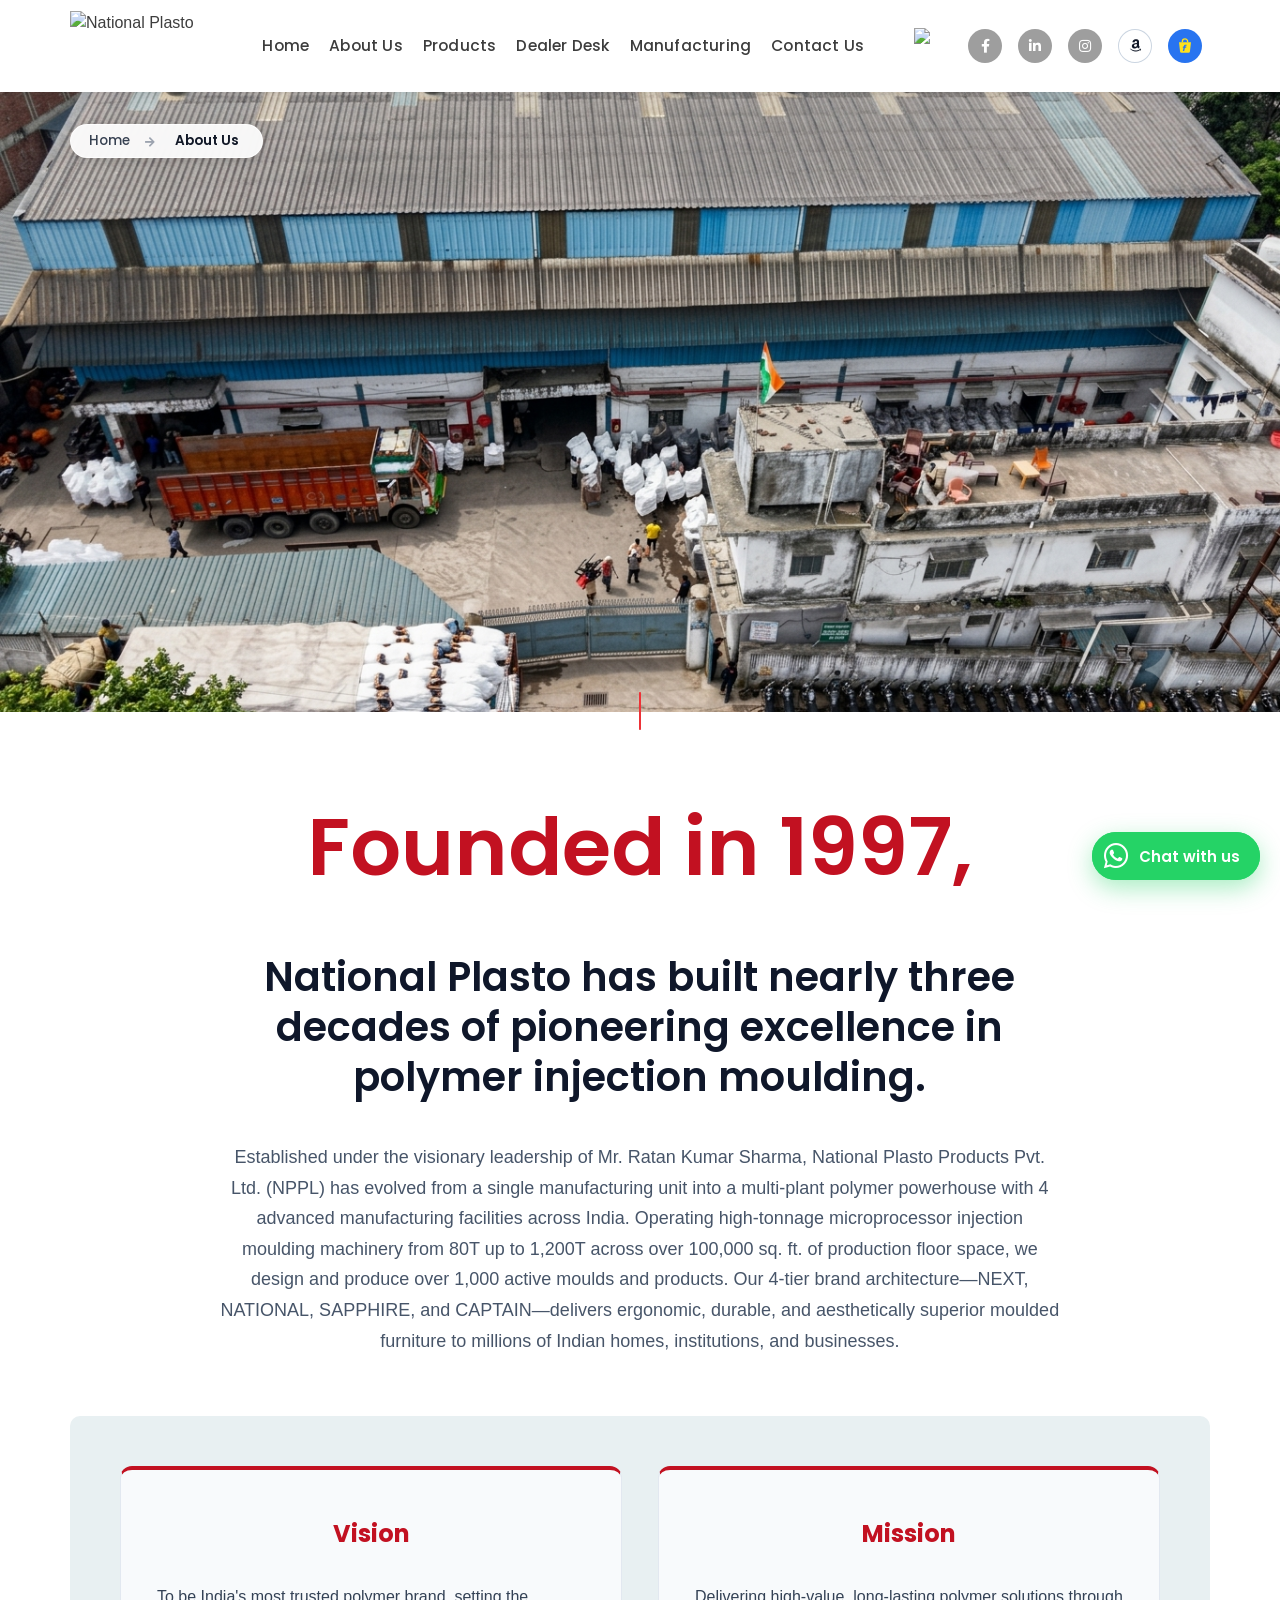
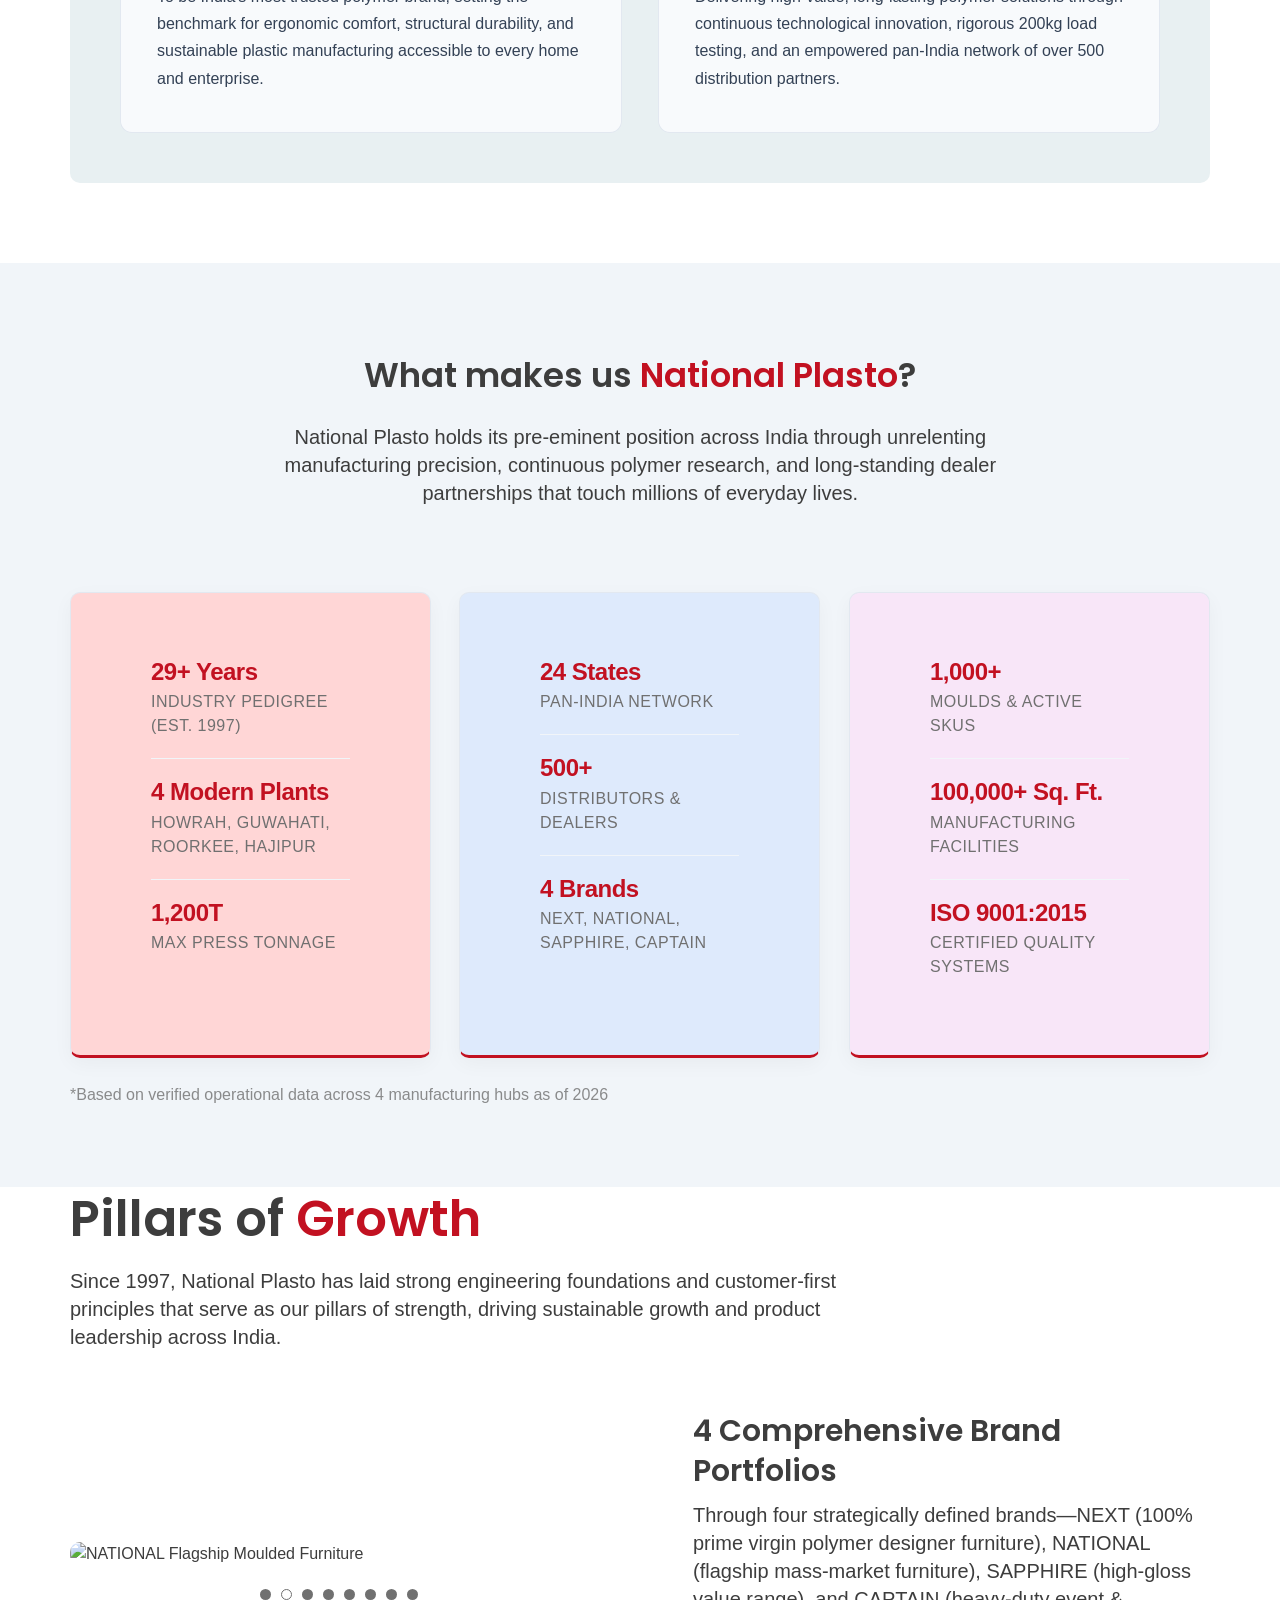
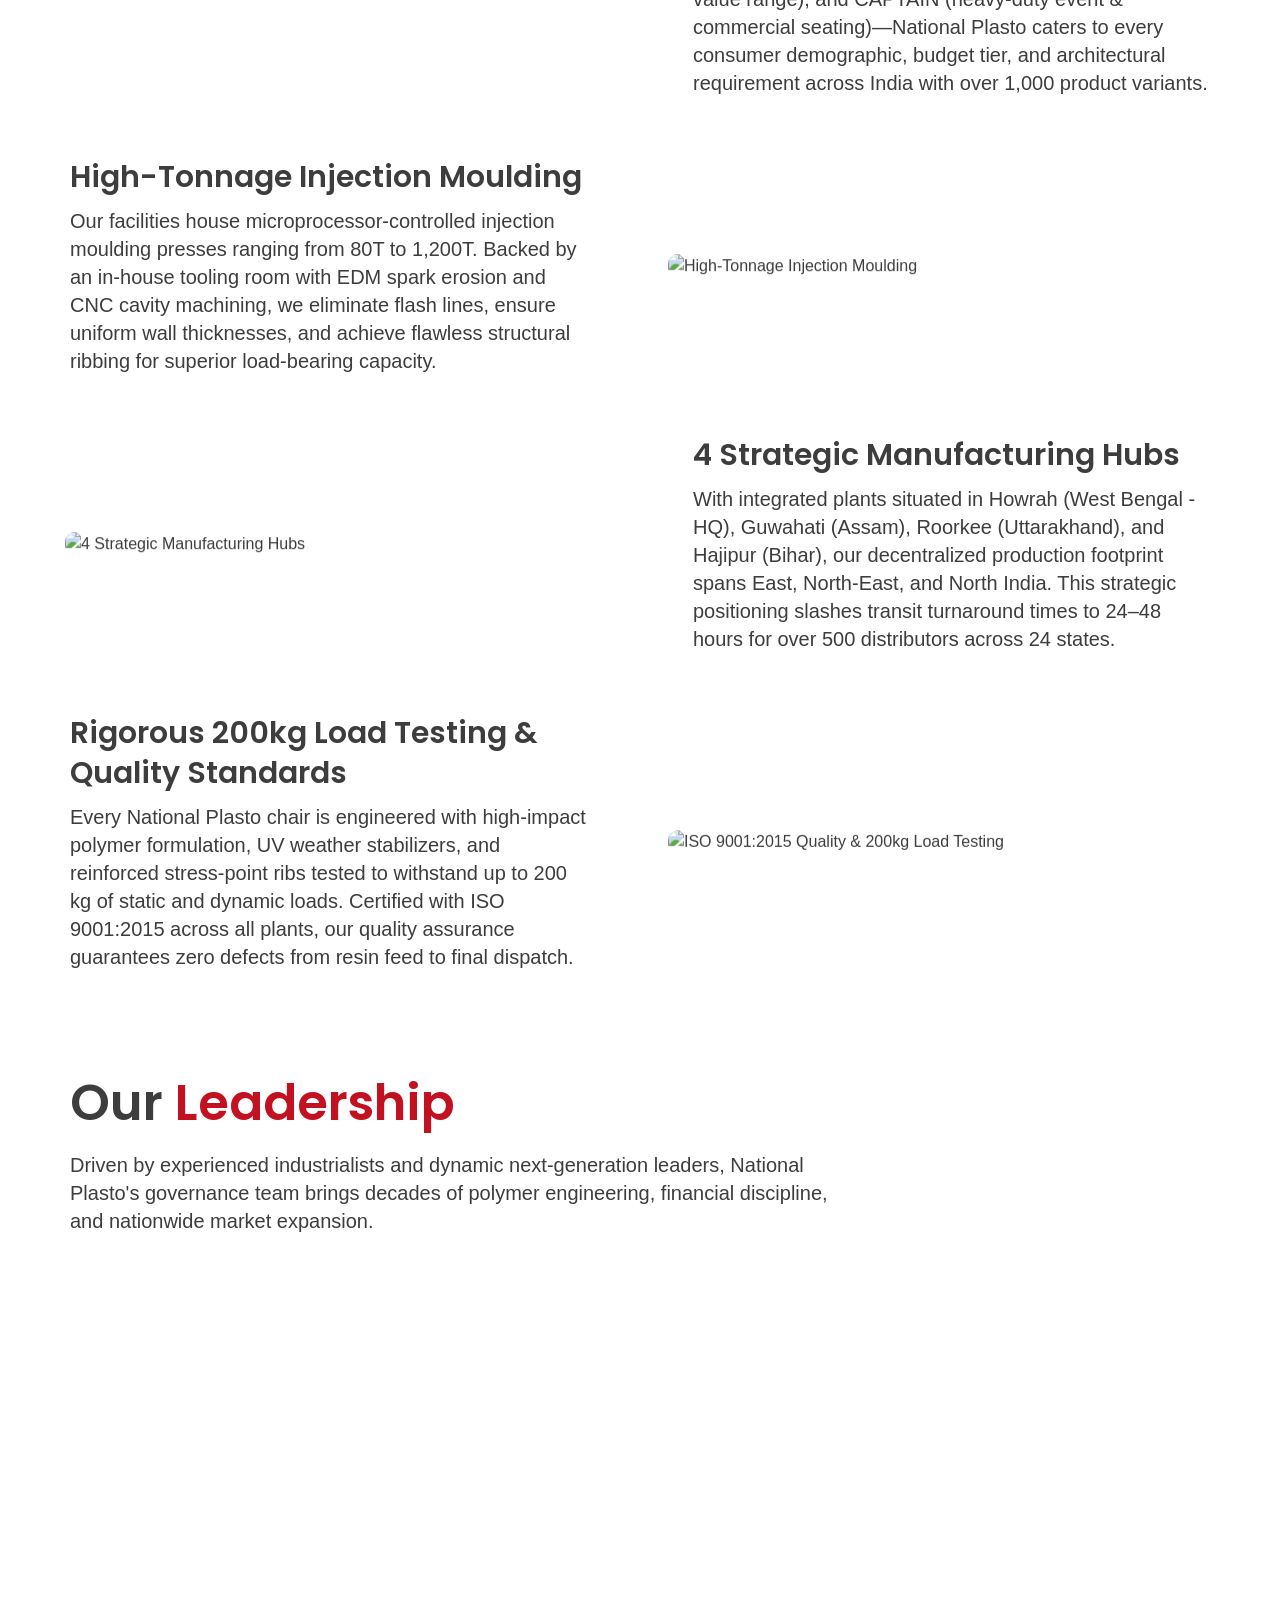
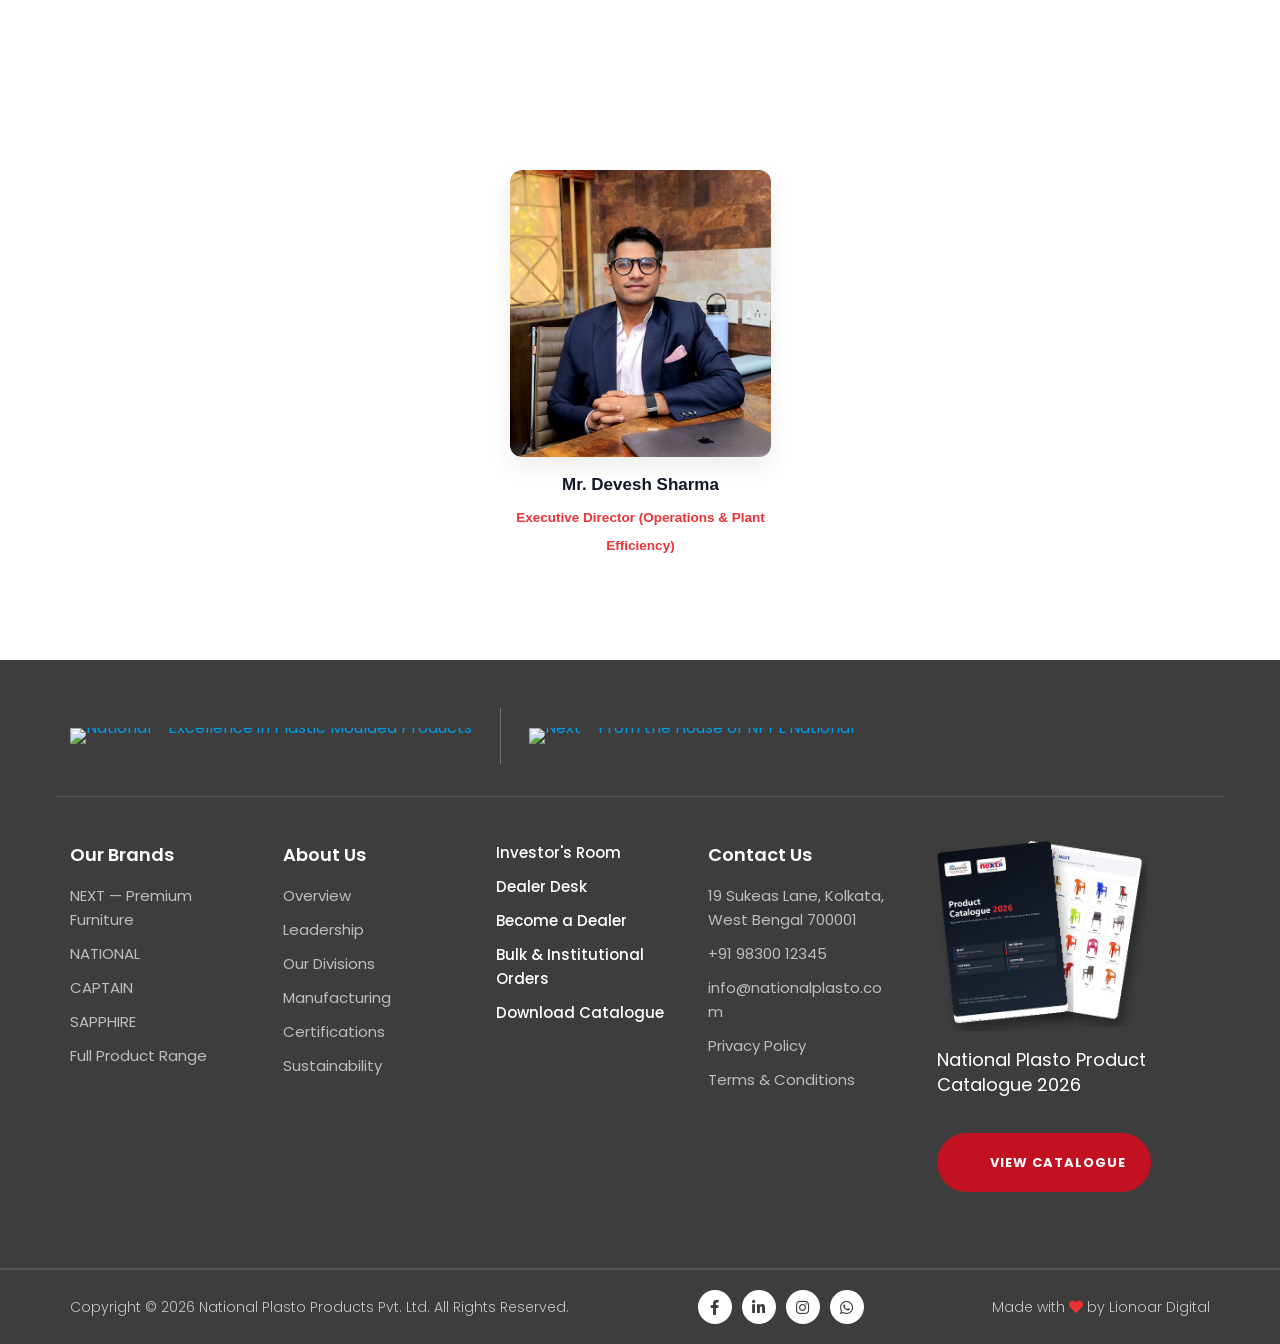
==== commit 2ab7f66e: "feat: Supreme-style hero banners and breadcrumbs for About, Products, Dealer Desk, Manufacturing, an" ====
--- a/about.html
+++ b/about.html
@@ -396,7 +396,7 @@
             #about_us_overview .mgmt_body { padding: 22px 18px 18px; }
         }
     </style>
-    <link rel="stylesheet" href="css/np-revamp.css?v=20261002e">
+    <link rel="stylesheet" href="css/np-revamp.css?v=20261006d">
 </head>
 
 <body id="about_us_overview">
@@ -553,297 +553,267 @@
         </div>
     </div>
 
-    <!-- Inner Page Banner -->
-    <section class="banner-section inner_banner np-page-banner">
+    <!-- Banner Section (Exact Supreme 1:1 with aboutus.png) -->
+    <section class="banner-section">
+        <div class="slider home-banner-slider">
+            <div class="banner_item">
+                <div class="banner-slider-img banner-slider-img1" style="background-image: url('images/brand/aboutus.png');">
+                </div>
+                <img loading="lazy" src="images/brand/aboutus.png" class="img-responsive mob-banner-img" alt="National Plasto Facility">
+            </div>
+        </div>
+
+        <div class="scrool-down">
+            <div class="l-section-top">
+                <div class="c-scrolldown">
+                    <div class="c-line"></div>
+                </div>
+            </div>
+        </div>
+
+        <div class="breadcrums">
+            <div class="container">
+                <div class="np-breadcrumb-pill">
+                    <a href="index.html">Home</a>
+                    <span class="np-bc-sep"><i class="fas fa-arrow-right" aria-hidden="true"></i></span>
+                    <span class="np-bc-current">About Us</span>
+                </div>
+            </div>
+        </div>
+    </section>
+
+    
+
+    <main class="smooth_scroll_pages">
+    <section class="foundation_main">
         <div class="container">
-            <h1 class="heading-text">About Us &mdash; <span class="color_red_home">Overview</span></h1>
-            <p class="para-text">Founded in 1997, National Plasto Products Pvt. Ltd. (NPPL) is a pioneer in polymer injection moulding engineered for Indian homes and global standards.</p>
-        </div>
-        <nav class="np-breadcrumbs" aria-label="Breadcrumb">
-            <div class="container">
-                <a href="index.html">Home</a>
-                <i class="fas fa-chevron-right" aria-hidden="true"></i>
-                <span aria-current="page">About Us</span>
-            </div>
-        </nav>
+            <div class="foundation_title">
+                <h2 class="heading-text toTop" data-scroll><span class="color_red_home">Founded in 1997,</span></h2>
+                <h3 class="heading-text toTop" data-scroll>National Plasto has built nearly three decades of pioneering excellence in polymer injection moulding.</h3>
+                <p class="para_new_font toTop" data-scroll>Established under the visionary leadership of Mr. Ratan Kumar Sharma, National Plasto Products Pvt. Ltd. (NPPL) has evolved from a single manufacturing unit into a multi-plant polymer powerhouse with 4 advanced manufacturing facilities across India. Operating high-tonnage microprocessor injection moulding machinery from 80T up to 1,200T across over 100,000 sq. ft. of production floor space, we design and produce over 1,000 active moulds and products. Our 4-tier brand architecture&mdash;NEXT, NATIONAL, SAPPHIRE, and CAPTAIN&mdash;delivers ergonomic, durable, and aesthetically superior moulded furniture to millions of Indian homes, institutions, and businesses.</p>
+            </div>
+            <div class="vision_mission toTop" data-scroll>
+                <div class="vision_mission_content">
+                    <h2 class="heading-text">Vision</h2>
+                    <p class="para_new_font">To be India's most trusted polymer brand, setting the benchmark for ergonomic comfort, structural durability, and sustainable plastic manufacturing accessible to every home and enterprise.</p>
+                </div>
+                <div class="vision_mission_content">
+                    <h2 class="heading-text">Mission</h2>
+                    <p class="para_new_font">Delivering high-value, long-lasting polymer solutions through continuous technological innovation, rigorous 200kg load testing, and an empowered pan-India network of over 500 distribution partners.</p>
+                </div>
+            </div>
+        </div>
     </section>
 
-    
-
-    <main class="smooth_scroll_pages">
-
-        <!-- Foundation Section (Exact Supreme Clone) -->
-        <section class="foundation_main">
-            <div class="container">
-                <div class="foundation_title toTop" data-scroll>
-                    <span style="font-size:13px;font-weight:700;letter-spacing:1.5px;text-transform:uppercase;color:var(--brand-primary);background:var(--brand-icy-blue-light);padding:4px 14px;border-radius:20px;border:1px solid var(--brand-icy-blue);display:inline-block;margin-bottom:14px;">Est. 1997</span>
-                    <h2 class="heading-text">Built on Experience. <span style="color:var(--brand-primary);">Engineered for India.</span></h2>
-                    <p>With an unbroken manufacturing legacy spanning 29 years, National Plasto Products Pvt. Ltd. has evolved from a pioneering regional moulder into one of Eastern India's most respected polymer brands, converting over 50,000 metric tons of prime polymer annually across 4 advanced injection moulding complexes.</p>
-                </div>
-
-                <div class="vision_mission">
-                    <div class="vision_mission_content toTop" data-scroll>
-                        <h2>Our Vision</h2>
-                        <p>To be India's most dependable and progressive polymer manufacturer, transforming everyday living spaces with ergonomically superior, ultra-durable, and aesthetically inspiring moulded lifestyle solutions.</p>
-                    </div>
-                    <div class="vision_mission_content toTop" data-scroll>
-                        <h2>Our Mission</h2>
-                        <p>To engineer world-class polymer articles through precision tooling, 100% virgin-grade materials, and ethical manufacturing practices, while creating long-term value for our trade partners, employees, and society.</p>
-                    </div>
-                </div>
-            </div>
-        </section>
-
-        <!-- Our Journey: company timeline since 1997 -->
-        <section class="np-journey" id="our-journey">
-            <div class="container">
-                <div class="np-journey-head">
-                    <h2 class="heading-text">Our <span style="color:var(--brand-primary);">Journey</span></h2>
-                    <p>From a single unit in West Bengal in 1997 to four plants across India. Select a year to read more.</p>
-                </div>
-                <ol class="np-tl" id="np_journey_tl" role="tablist" aria-label="Company journey since 1997">
-                    <li><button type="button" class="np-tl-step is-active" data-slide="0" role="tab" aria-controls="np_journey_0" aria-selected="true"><span class="np-tl-dot"></span><strong>1997</strong><em>West Bengal</em></button></li>
-                    <li><button type="button" class="np-tl-step" data-slide="1" role="tab" aria-controls="np_journey_1" aria-selected="false"><span class="np-tl-dot"></span><strong>2007</strong><em>Guwahati</em></button></li>
-                    <li><button type="button" class="np-tl-step" data-slide="2" role="tab" aria-controls="np_journey_2" aria-selected="false"><span class="np-tl-dot"></span><strong>2010</strong><em>Roorkee</em></button></li>
-                    <li><button type="button" class="np-tl-step" data-slide="3" role="tab" aria-controls="np_journey_3" aria-selected="false"><span class="np-tl-dot"></span><strong>2010</strong><em>Hajipur</em></button></li>
-                    <li><button type="button" class="np-tl-step" data-slide="4" role="tab" aria-controls="np_journey_4" aria-selected="false"><span class="np-tl-dot"></span><strong>2026</strong><em>Today</em></button></li>
-                </ol>
-                <div class="np-journey-body">
-                    <article class="np-journey-panel" id="np_journey_0" role="tabpanel">
-                        <div class="np-journey-img"><img src="images/home/milestone-1997.jpg" alt="Mr. Ratan Kumar Sharma, founder of National Plasto" loading="lazy"></div>
-                        <div class="np-journey-text">
-                            <span class="np-journey-year">1997</span>
-                            <p class="np-ms-date">29 October 1997 &middot; West Bengal</p>
-                            <h3>Where it all began</h3>
-                            <p>After 18 years in the plastic furniture industry, Mr. Ratan Kumar Sharma founded National Plasto Products Pvt. Ltd. in Kolkata. The company started with a single manufacturing unit in Howrah, West Bengal.</p>
-                            <p class="np-journey-addr"><i class="fas fa-map-marker-alt" aria-hidden="true"></i> Jalan Industrial Estate, Dakshin Jhapardaha, Howrah, West Bengal 711411</p>
+    <section class="we_village_main">
+        <div class="container">
+            <div class="we_village_title">
+                <h2 class="heading-text toTop" data-scroll>What makes us <span class="color_red_home">National Plasto</span>?</h2>
+                <p class="para_new_font toTop" data-scroll>National Plasto holds its pre-eminent position across India through unrelenting manufacturing precision, continuous polymer research, and long-standing dealer partnerships that touch millions of everyday lives.</p>
+            </div>
+        </div>
+
+        <div class="container">
+            <div class="we_village_flex">
+                <div class="we_village_item toTop" data-scroll>
+                    <div class="we_village_card">
+                        <div class="value_content">
+                            <h5>29+ Years</h5>
+                            <p class="para-text">Industry Pedigree (Est. 1997)</p>
                         </div>
-                    </article>
-                    <article class="np-journey-panel" id="np_journey_1" role="tabpanel" hidden>
-                        <div class="np-journey-img"><img src="images/brand/company-photo.jpg" alt="National Plasto manufacturing facility" loading="lazy"></div>
-                        <div class="np-journey-text">
-                            <span class="np-journey-year">2007</span>
-                            <p class="np-ms-date">04 July 2007 &middot; Guwahati, Assam</p>
-                            <h3>Into the North-East</h3>
-                            <p>Ten years on, National Plasto opened its second plant in Guwahati. Making furniture in Assam brought our products closer to dealers and customers across the North-East.</p>
-                            <p class="np-journey-addr"><i class="fas fa-map-marker-alt" aria-hidden="true"></i> E.P.I.P. Complex, Amingaon, Guwahati, Assam 781031</p>
+                        <div class="value_content">
+                            <h5>4 Modern Plants</h5>
+                            <p class="para-text">Howrah, Guwahati, Roorkee, Hajipur</p>
                         </div>
-                    </article>
-                    <article class="np-journey-panel" id="np_journey_2" role="tabpanel" hidden>
-                        <div class="np-journey-img"><img src="images/brand/company-photo.jpg" alt="National Plasto manufacturing facility" loading="lazy"></div>
-                        <div class="np-journey-text">
-                            <span class="np-journey-year">2010</span>
-                            <p class="np-ms-date">31 March 2010 &middot; Roorkee, Uttarakhand</p>
-                            <h3>A base in North India</h3>
-                            <p>The Roorkee plant began production, giving National Plasto a manufacturing base for North India and shorter delivery routes to dealers in the region.</p>
-                            <p class="np-journey-addr"><i class="fas fa-map-marker-alt" aria-hidden="true"></i> Raipur Industrial Area, Bhagwanpur, Roorkee, Uttarakhand 247661</p>
+                        <div class="value_content">
+                            <h5>1,200T</h5>
+                            <p class="para-text">Max Press Tonnage</p>
                         </div>
-                    </article>
-                    <article class="np-journey-panel" id="np_journey_3" role="tabpanel" hidden>
-                        <div class="np-journey-img"><img src="images/brand/company-photo.jpg" alt="National Plasto manufacturing facility" loading="lazy"></div>
-                        <div class="np-journey-text">
-                            <span class="np-journey-year">2010</span>
-                            <p class="np-ms-date">29 June 2010 &middot; Hajipur, Bihar</p>
-                            <h3>Four plants across India</h3>
-                            <p>The Hajipur plant followed three months later. With it, National Plasto had four manufacturing plants across West Bengal, Assam, Uttarakhand and Bihar.</p>
-                            <p class="np-journey-addr"><i class="fas fa-map-marker-alt" aria-hidden="true"></i> EPIP Industrial Area, Hajipur, Vaishali, Bihar 844101</p>
+                    </div>
+                </div>
+
+                <div class="we_village_item toTop" data-scroll>
+                    <div class="we_village_card">
+                        <div class="value_content">
+                            <h5>24 States</h5>
+                            <p class="para-text">Pan-India Network</p>
                         </div>
-                    </article>
-                    <article class="np-journey-panel" id="np_journey_4" role="tabpanel" hidden>
-                        <div class="np-journey-img"><img src="images/home/certificates-2026.jpg" alt="National Plasto certificates issued in 2026" loading="lazy"></div>
-                        <div class="np-journey-text">
-                            <span class="np-journey-year">2026</span>
-                            <p class="np-ms-date">2026</p>
-                            <h3>Certified, and still growing</h3>
-                            <p>All four plants are independently certified, with 23 certificates covering ISO 9001, 14001, 45001, 50001, CE and BIFMA. Our 2026 catalogue has 362 models across four brands: NEXT, NATIONAL, CAPTAIN and SAPPHIRE.</p>
+                        <div class="value_content">
+                            <h5>500+</h5>
+                            <p class="para-text">Distributors &amp; Dealers</p>
                         </div>
-                    </article>
-                    <div class="np-journey-nav">
-                        <button type="button" class="np-journey-prev" aria-label="Previous milestone"><i class="fas fa-chevron-left" aria-hidden="true"></i></button>
-                        <button type="button" class="np-journey-next" aria-label="Next milestone"><i class="fas fa-chevron-right" aria-hidden="true"></i></button>
-                    </div>
-                </div>
-            </div>
-        </section>
-
-        <!-- What Makes Us National Plasto (Exact Supreme 3-Card Metrics) -->
-        <section class="we_village_main">
-            <div class="container">
-                <div class="we_village_title toTop" data-scroll>
-                    <h2>What makes us <span style="color:var(--brand-primary);">National Plasto</span>?</h2>
-                    <p style="font-size:17px;color:#475569;line-height:1.6;">Our competitive moat is anchored in three decades of proprietary tooling, zero-compromise resin standards, and a deeply entrenched distribution network.</p>
-                </div>
-
-                <div class="we_village_flex">
-                    <div class="we_village_item toTop" data-scroll>
-                        <div class="value_content toTop" data-scroll>
-                            <h5>29+ Years</h5>
-                            <p>Industrial Pedigree</p>
+                        <div class="value_content">
+                            <h5>4 Brands</h5>
+                            <p class="para-text">NEXT, NATIONAL, SAPPHIRE, CAPTAIN</p>
                         </div>
-                        <div class="value_content toTop" data-scroll>
-                            <h5>50,000+ MT</h5>
-                            <p>Polymers Processed Annually</p>
+                    </div>
+                </div>
+
+                <div class="we_village_item toTop" data-scroll>
+                    <div class="we_village_card">
+                        <div class="value_content">
+                            <h5>1,000+</h5>
+                            <p class="para-text">Moulds &amp; Active SKUs</p>
                         </div>
-                        <div class="value_content toTop" data-scroll>
-                            <h5>850+</h5>
-                            <p>Trained Workforce</p>
+                        <div class="value_content">
+                            <h5>100,000+ Sq. Ft.</h5>
+                            <p class="para-text">Manufacturing Facilities</p>
                         </div>
-                    </div>
-
-                    <div class="we_village_item toTop" data-scroll>
-                        <div class="value_content toTop" data-scroll>
-                            <h5>18+ States</h5>
-                            <p>Indian Trade Corridors</p>
+                        <div class="value_content">
+                            <h5>ISO 9001:2015</h5>
+                            <p class="para-text">Certified Quality Systems</p>
                         </div>
-                        <div class="value_content toTop" data-scroll>
-                            <h5>2,500+</h5>
-                            <p>Authorized Dealers</p>
-                        </div>
-                        <div class="value_content toTop" data-scroll>
-                            <h5>4 Brands</h5>
-                            <p>Tailored Market Tiers</p>
-                        </div>
-                    </div>
-
-                    <div class="we_village_item toTop" data-scroll>
-                        <div class="value_content toTop" data-scroll>
-                            <h5>4 Hubs</h5>
-                            <p>ISO 9001:2015 Plants</p>
-                        </div>
-                        <div class="value_content toTop" data-scroll>
-                            <h5>1,200 Ton</h5>
-                            <p>Heavy Injection Presses</p>
-                        </div>
-                        <div class="value_content toTop" data-scroll>
-                            <h5>1,000+</h5>
-                            <p>Active Product SKUs</p>
-                        </div>
-                    </div>
-                </div>
-            </div>
-        </section>
-
-        <!-- Our Management -->
-        <section class="leadership_section" id="leadership">
-            <div class="container">
-                <div class="mgmt_intro toTop" data-scroll>
-                    <span class="leadership_badge">Our Management</span>
-                    <h2>A family-led team, <span>building since 1997</span></h2>
-                    <p>Since 1997, National Plasto Products Pvt. Ltd. (NPPL) has been manufacturing plastic moulded furniture designed for every space and every need. From homes and educational institutions to healthcare facilities, government establishments and businesses across the country, our products have become part of everyday environments across India.</p>
-                    <p>What began as a single manufacturing unit has grown into four manufacturing plants located in Howrah (West Bengal), Guwahati (Assam), Roorkee (Uttarakhand) and Hajipur (Bihar). All NPPL manufacturing units are ISO certified across various levels, reflecting our commitment to consistent processes and quality standards.</p>
-                    <p>Behind this growth is a family-led management team that brings together decades of hands-on experience, strong operational knowledge and clearly defined responsibilities across finance, production, sales and marketing.</p>
-                </div>
-
-                <!-- Chairman & Managing Director -->
-                <article class="leadership_card_main toTop" data-scroll>
-                    <div class="leadership_img_box">
-                        <img src="images/team/ratan-kumar-sharma-cmd.jpg" alt="Mr. Ratan Kumar Sharma, Chairman &amp; Managing Director" loading="lazy" width="720" height="900">
-                    </div>
-                    <div class="leadership_info">
-                        <span class="leadership_badge">Founder</span>
-                        <h3>Mr. Ratan Kumar Sharma</h3>
-                        <div class="leadership_title">Chairman &amp; Managing Director</div>
-                        <p>With 18 years of experience in the plastic furniture industry prior to establishing National Plasto Products Pvt. Ltd., Mr. Ratan Kumar Sharma brought extensive industry knowledge and practical experience to the foundation of the company in 1997.</p>
-                        <p>He founded National Plasto Products Pvt. Ltd. in 1997 and has led its journey from a single manufacturing unit to four plants across Howrah, Hajipur, Guwahati and Roorkee.</p>
-                        <p>Over nearly three decades, he has built the company on a foundation of perseverance, relationships and the values passed down by his father, whose guidance continues to influence his approach to business and leadership.</p>
-                        <p>Under his leadership, NPPL has grown not only in scale and turnover, but also in the trust and respect it has built among its employees, partners and associates. He believes that every challenge presents an opportunity to learn, adapt and return stronger.</p>
-                    </div>
-                </article>
-
-                <blockquote class="mgmt_quote toTop" data-scroll>
-                    <p>Every business goes through difficult phases. What matters is not avoiding losses, but learning from them and growing bigger and better each time. My father taught me that how you treat people matters as much as how you run a business &mdash; that belief has shaped this company since 1997, and it continues to guide how we build for the future.</p>
-                    <cite>&mdash; Mr. Ratan Kumar Sharma, Chairman &amp; Managing Director</cite>
-                </blockquote>
-
-                <div class="mgmt_grid">
-                    <article class="mgmt_card toTop" data-scroll>
-                        <div class="mgmt_photo np-fit-blur" style="--np-photo:url('images/team/rajkumar-sharma-director-finance.jpg')">
-                            <img src="images/team/rajkumar-sharma-director-finance.jpg" alt="Mr. Rajkumar Sharma, Director - Finance" loading="lazy" width="720" height="900">
-                        </div>
-                        <div class="mgmt_body">
-                            <h3>Mr. Rajkumar Sharma</h3>
-                            <div class="leadership_title">Director &ndash; Finance</div>
-                            <p>Mr. Rajkumar Sharma, the eldest of the family and elder brother of Mr. Ratan Kumar Sharma, has overseen the company's financial operations since its inception in 1997.</p>
-                            <p>As the senior-most member of the management team, his steady and disciplined approach to financial management and accounts has been a constant strength behind the company's growth. His experience and practical understanding continue to play an important role in shaping key financial decisions across the organisation and its four manufacturing units.</p>
-                        </div>
-                    </article>
-
-                    <article class="mgmt_card mgmt_card_memorial toTop" data-scroll>
-                        <div class="mgmt_photo mgmt_photo_memorial">
-                            <img src="images/team/sukhram-sharma-director-production.jpg" alt="Late Mr. Sukhram Sharma, Director - Production" loading="lazy" width="479" height="681">
-                            <span class="mgmt_memorial_tag">In Loving Memory</span>
-                        </div>
-                        <div class="mgmt_body">
-                            <h3>Late Mr. Sukhram Sharma</h3>
-                            <div class="leadership_title">Director &ndash; Production</div>
-                            <p>Mr. Sukhram Sharma, the youngest brother of Mr. Rajkumar Sharma and Mr. Ratan Kumar Sharma, was an integral part of National Plasto Products Pvt. Ltd. and made a significant contribution to the Company's growth and establishment.</p>
-                            <p>He was closely involved with the factory and production operations, where his hands-on approach and dedication earned him the trust and respect of the entire factory team. He shared a strong bond with the employees and treated them like family.</p>
-                            <p>Mr. Sukhram Sharma passed away three years ago, leaving behind a legacy of dedication, relationships and contribution to the Company's growth. He will always be remembered as a valued member of the NPPL family.</p>
-                        </div>
-                    </article>
-
-                    <article class="mgmt_card toTop" data-scroll>
-                        <div class="mgmt_photo np-fit-blur" style="--np-photo:url('images/team/bhavesh-sharma-executive-director.jpg')">
-                            <img src="images/team/bhavesh-sharma-executive-director.jpg" alt="Mr. Bhavesh Sharma, Executive Director" loading="lazy" width="720" height="900">
-                        </div>
-                        <div class="mgmt_body">
-                            <h3>Mr. Bhavesh Sharma</h3>
-                            <div class="leadership_title">Executive Director</div>
-                            <p>Mr. Bhavesh Sharma, son of Mr. Ratan Kumar Sharma, oversees production, sales and marketing across all four manufacturing units, working closely with teams to maintain consistency in quality, output and operations.</p>
-                            <p>A key part of the company's next phase of growth has been its expansion into E-Commerce. Under his leadership, NPPL has strengthened its presence on platforms such as Amazon and Flipkart, extending the company's reach beyond traditional dealer networks.</p>
-                            <p>With a hands-on approach and focus on exploring new markets, he continues to drive the company's growth while remaining firmly connected to the values on which NPPL was built.</p>
-                        </div>
-                    </article>
-
-                    <article class="mgmt_card toTop" data-scroll>
-                        <div class="mgmt_photo np-fit-blur" style="--np-photo:url('images/team/devesh-sharma-executive-director.jpg')">
-                            <img src="images/team/devesh-sharma-executive-director.jpg" alt="Mr. Devesh Sharma, Executive Director" loading="lazy" width="720" height="900">
-                        </div>
-                        <div class="mgmt_body">
-                            <h3>Mr. Devesh Sharma</h3>
-                            <div class="leadership_title">Executive Director</div>
-                            <p>Mr. Devesh Sharma, the youngest member of the family and son of Late Mr. Sukhram Sharma, oversees production and sales operations across the company's manufacturing units.</p>
-                            <p>Working closely with the teams on a day-to-day basis, he contributes to operational efficiency and the company's continued expansion. His attention to detail, willingness to embrace new challenges and commitment to the business reflect the evolving role of the next generation in taking NPPL forward.</p>
-                            <p>As part of the next generation of leadership, he continues to carry forward the company's values while contributing to its future growth and ambitions.</p>
-                        </div>
-                    </article>
-                </div>
-            </div>
-        </section>
-
-        <!-- Pillars of Growth Section -->
-        <section class="pillars_section">
-            <div class="container">
-                <div style="text-align:center;max-width:800px;margin:0 auto;">
-                    <span style="font-size:12px;font-weight:700;letter-spacing:1px;text-transform:uppercase;color:var(--brand-primary);background:var(--brand-icy-blue-light);padding:4px 12px;border-radius:15px;border:1px solid var(--brand-icy-blue);">Engineering Pillars</span>
-                    <h2 style="font-size:32px;margin:12px 0;">Pillars of <span style="color:var(--brand-primary);">Manufacturing Growth</span></h2>
-                    <p style="font-size:16px;color:#64748B;">Our infrastructure is built for high repeatability, structural safety, and long lifecycle performance.</p>
-                </div>
-
-                <div class="pillars_grid">
-                    <div class="pillar_card toTop" data-scroll>
-                        <div class="pillar_icon"><i class="fas fa-tools"></i></div>
-                        <h4>Precision Tooling</h4>
-                        <p>In-house CNC and EDM spark-erosion toolroom ensuring seamless mould parting lines and defect-free finishes.</p>
-                    </div>
-                    <div class="pillar_card toTop" data-scroll>
-                        <div class="pillar_icon"><i class="fas fa-industry"></i></div>
-                        <h4>High-Tonnage Presses</h4>
-                        <p>State-of-the-art 80T to 1,200T microprocessor-controlled machines delivering tight dimensional accuracy.</p>
-                    </div>
-                    <div class="pillar_card toTop" data-scroll>
-                        <div class="pillar_icon"><i class="fas fa-shield-alt"></i></div>
-                        <h4>100% Virgin Resins</h4>
-                        <p>Procured from premier petrochemical giants with certified melt flow index and UV stabilization additives.</p>
-                    </div>
-                    <div class="pillar_card toTop" data-scroll>
-                        <div class="pillar_icon"><i class="fas fa-check-circle"></i></div>
-                        <h4>Destructive Testing</h4>
-                        <p>200 kg drop and load hold testing certifying that our products exceed international stress standards.</p>
-                    </div>
-                </div>
-            </div>
-        </section>
+                    </div>
+                </div>
+            </div>
+
+            <div class="plastic_note">
+                <p class="para-text">*Based on verified operational data across 4 manufacturing hubs as of 2026</p>
+            </div>
+        </div>
+    </section>
+
+    <section class="care_for_main">
+        <div class="container">
+            <div class="care_for_title">
+                <h2 class="heading-text toTop" data-scroll>Pillars of <span class="color_red_home">Growth</span></h2>
+                <p class="para_new_font toTop" data-scroll>Since 1997, National Plasto has laid strong engineering foundations and customer-first principles that serve as our pillars of strength, driving sustainable growth and product leadership across India.</p>
+            </div>
+
+            <div class="care_for_flex">
+                <div class="care_for_img" id="product_slider">
+                    <div class="item_slider">
+                        <img loading="lazy" src="images/products/np-ntl-049-4725aa0165.jpg" data-lazy-src="images/products/np-ntl-049-4725aa0165.jpg" class="img-responsive" alt="NEXT Premium Designer Furniture">
+                    </div>
+                    <div class="item_slider">
+                        <img loading="lazy" src="images/products/np-ntl-058-89dcdcfa74.jpg" data-lazy-src="images/products/np-ntl-058-89dcdcfa74.jpg" class="img-responsive" alt="NATIONAL Flagship Moulded Furniture">
+                    </div>
+                    <div class="item_slider">
+                        <img loading="lazy" src="images/products/np-cpt-012-97ef6b900f.jpg" data-lazy-src="images/products/np-cpt-012-97ef6b900f.jpg" class="img-responsive" alt="CAPTAIN Heavy-Duty Commercial Seating">
+                    </div>
+                    <div class="item_slider">
+                        <img loading="lazy" src="images/products/np-cpt-008-ab707a1f3c.jpg" data-lazy-src="images/products/np-cpt-008-ab707a1f3c.jpg" class="img-responsive" alt="SAPPHIRE Value &amp; High-Gloss Seating">
+                    </div>
+                    <div class="item_slider">
+                        <img loading="lazy" src="images/brand/case-study-education.jpg" data-lazy-src="images/brand/case-study-education.jpg" class="img-responsive" alt="Institutional &amp; Education Desks">
+                    </div>
+                    <div class="item_slider">
+                        <img loading="lazy" src="images/brand/ind-automotive.jpg" data-lazy-src="images/brand/ind-automotive.jpg" class="img-responsive" alt="Industrial Crates &amp; Utility Storage">
+                    </div>
+                    <div class="item_slider">
+                        <img loading="lazy" src="images/brand/ind-home.jpg" data-lazy-src="images/brand/ind-home.jpg" class="img-responsive" alt="Dining Tables &amp; Center Tops">
+                    </div>
+                    <div class="item_slider">
+                        <img loading="lazy" src="images/brand/ind-retail.jpg" data-lazy-src="images/brand/ind-retail.jpg" class="img-responsive" alt="Stools &amp; Household Utility">
+                    </div>
+                </div>
+
+                <div class="care_for_content toTop" data-scroll>
+                    <h3 class="subheading-text toTop" data-scroll>4 Comprehensive Brand Portfolios</h3>
+                    <p class="para_new_font">Through four strategically defined brands&mdash;NEXT (100% prime virgin polymer designer furniture), NATIONAL (flagship mass-market furniture), SAPPHIRE (high-gloss value range), and CAPTAIN (heavy-duty event &amp; commercial seating)&mdash;National Plasto caters to every consumer demographic, budget tier, and architectural requirement across India with over 1,000 product variants.</p>
+                </div>
+            </div>
+
+            <div class="care_for_flex flex_direction">
+                <div class="care_for_img toTop" data-scroll>
+                    <img loading="lazy" src="images/brand/company-photo.jpg" data-lazy-src="images/brand/company-photo.jpg" class="img-responsive" alt="High-Tonnage Injection Moulding">
+                </div>
+
+                <div class="care_for_content toTop" data-scroll>
+                    <h3 class="subheading-text toTop" data-scroll>High-Tonnage Injection Moulding</h3>
+                    <p class="para_new_font">Our facilities house microprocessor-controlled injection moulding presses ranging from 80T to 1,200T. Backed by an in-house tooling room with EDM spark erosion and CNC cavity machining, we eliminate flash lines, ensure uniform wall thicknesses, and achieve flawless structural ribbing for superior load-bearing capacity.</p>
+                </div>
+            </div>
+
+            <div class="care_for_flex">
+                <div class="care_for_img toTop" data-scroll>
+                    <img loading="lazy" src="images/brand/reach-kolkata-hub.jpg" data-lazy-src="images/brand/reach-kolkata-hub.jpg" class="img-responsive" alt="4 Strategic Manufacturing Hubs">
+                </div>
+
+                <div class="care_for_content toTop" data-scroll>
+                    <h3 class="subheading-text toTop" data-scroll>4 Strategic Manufacturing Hubs</h3>
+                    <p class="para_new_font">With integrated plants situated in Howrah (West Bengal - HQ), Guwahati (Assam), Roorkee (Uttarakhand), and Hajipur (Bihar), our decentralized production footprint spans East, North-East, and North India. This strategic positioning slashes transit turnaround times to 24&ndash;48 hours for over 500 distributors across 24 states.</p>
+                </div>
+            </div>
+
+            <div class="care_for_flex flex_direction">
+                <div class="care_for_img toTop" data-scroll>
+                    <img loading="lazy" src="images/brand/quality-lab-qa.jpg" data-lazy-src="images/brand/quality-lab-qa.jpg" class="img-responsive" alt="ISO 9001:2015 Quality &amp; 200kg Load Testing">
+                </div>
+
+                <div class="care_for_content toTop" data-scroll>
+                    <h3 class="subheading-text toTop" data-scroll>Rigorous 200kg Load Testing &amp; Quality Standards</h3>
+                    <p class="para_new_font">Every National Plasto chair is engineered with high-impact polymer formulation, UV weather stabilizers, and reinforced stress-point ribs tested to withstand up to 200 kg of static and dynamic loads. Certified with ISO 9001:2015 across all plants, our quality assurance guarantees zero defects from resin feed to final dispatch.</p>
+                </div>
+            </div>
+        </div>
+    </section>
+
+    <section class="team_main" id="leadership">
+        <div class="container">
+            <div class="team_main_title">
+                <h2 class="heading-text toTop" data-scroll>Our <span class="color_red_home">Leadership</span></h2>
+                <p class="para_new_font toTop" data-scroll>Driven by experienced industrialists and dynamic next-generation leaders, National Plasto's governance team brings decades of polymer engineering, financial discipline, and nationwide market expansion.</p>
+            </div>
+        </div>
+
+        <div class="container">
+            <div class="board_title">
+                <h3 class="subheading-text toTop" data-scroll><span>Board</span> Of Directors</h3>
+            </div>
+            <div class="team_main_flex">
+                <div class="team_main_item toTop" data-scroll>
+                    <div class="team_main_card">
+                        <img loading="lazy" src="images/team/ratan-kumar-sharma-cmd.jpg" data-lazy-src="images/team/ratan-kumar-sharma-cmd.jpg" class="img-responsive" alt="Mr. Ratan Kumar Sharma">
+                    </div>
+                    <div class="team_desc">
+                        <h4 class="para_new_font">Mr. Ratan Kumar Sharma</h4>
+                        <p class="para_new_font">Founder, Chairman &amp; Managing Director</p>
+                    </div>
+                </div>
+
+                <div class="team_main_item toTop" data-scroll>
+                    <div class="team_main_card">
+                        <img loading="lazy" src="images/team/rajkumar-sharma-director-finance.jpg" data-lazy-src="images/team/rajkumar-sharma-director-finance.jpg" class="img-responsive" alt="Mr. Rajkumar Sharma">
+                    </div>
+                    <div class="team_desc">
+                        <h4 class="para_new_font">Mr. Rajkumar Sharma</h4>
+                        <p class="para_new_font">Director &ndash; Finance</p>
+                    </div>
+                </div>
+
+                <div class="team_main_item toTop" data-scroll>
+                    <div class="team_main_card">
+                        <img loading="lazy" src="images/team/sukhram-sharma-director-production.jpg" data-lazy-src="images/team/sukhram-sharma-director-production.jpg" class="img-responsive" alt="Late Mr. Sukhram Sharma">
+                    </div>
+                    <div class="team_desc">
+                        <h4 class="para_new_font">Late Mr. Sukhram Sharma</h4>
+                        <p class="para_new_font">Director &ndash; Production (In Memoriam)</p>
+                    </div>
+                </div>
+
+                <div class="team_main_item toTop" data-scroll>
+                    <div class="team_main_card">
+                        <img loading="lazy" src="images/team/bhavesh-sharma-executive-director.jpg" data-lazy-src="images/team/bhavesh-sharma-executive-director.jpg" class="img-responsive" alt="Mr. Bhavesh Sharma">
+                    </div>
+                    <div class="team_desc">
+                        <h4 class="para_new_font">Mr. Bhavesh Sharma</h4>
+                        <p class="para_new_font">Executive Director (Sales, Marketing &amp; E-Commerce)</p>
+                    </div>
+                </div>
+
+                <div class="team_main_item toTop" data-scroll>
+                    <div class="team_main_card">
+                        <img loading="lazy" src="images/team/devesh-sharma-executive-director.jpg" data-lazy-src="images/team/devesh-sharma-executive-director.jpg" class="img-responsive" alt="Mr. Devesh Sharma">
+                    </div>
+                    <div class="team_desc">
+                        <h4 class="para_new_font">Mr. Devesh Sharma</h4>
+                        <p class="para_new_font">Executive Director (Operations &amp; Plant Efficiency)</p>
+                    </div>
+                </div>
+            </div>
+        </div>
+    </section>
 
     </main>
 
@@ -979,6 +949,20 @@
 
     <script>
         $(document).ready(function() {
+            // Product Slider (Pillars of Growth)
+            if ($('#product_slider').length && !$('#product_slider').hasClass('slick-initialized')) {
+                $('#product_slider').slick({
+                    dots: true,
+                    arrows: false,
+                    infinite: true,
+                    speed: 1000,
+                    autoplaySpeed: 2500,
+                    autoplay: true,
+                    slidesToShow: 1,
+                    slidesToScroll: 1,
+                    pauseOnHover: false
+                });
+            }
 
             // Back to top scroll button
             $(window).scroll(function() {
--- a/css/np-revamp.css
+++ b/css/np-revamp.css
@@ -13,17 +13,28 @@
     --np-soft: #F4F6F9;
     --np-section-y: 90px;
 }
-@media (max-width: 991px) { :root { --np-section-y: 70px; } }
-@media (max-width: 767px) { :root { --np-section-y: 56px; } }
+
+@media (max-width: 991px) {
+    :root {
+        --np-section-y: 70px;
+    }
+}
+
+@media (max-width: 767px) {
+    :root {
+        --np-section-y: 56px;
+    }
+}
 
 /* --------------------------------------------------------------------------
    Header: catalogue download pill (outline, brand red)
    -------------------------------------------------------------------------- */
-.header nav ul.menu > li.np-nav-download-item {
+.header nav ul.menu>li.np-nav-download-item {
     margin-left: 8px;
 }
-.header nav ul.menu > li.np-nav-download-item > a.np-nav-download,
-.header nav .menu li.np-nav-download-item > a.np-nav-download {
+
+.header nav ul.menu>li.np-nav-download-item>a.np-nav-download,
+.header nav .menu li.np-nav-download-item>a.np-nav-download {
     display: inline-flex !important;
     align-items: center;
     gap: 8px;
@@ -39,18 +50,22 @@
     white-space: nowrap;
     transition: background 0.2s ease, color 0.2s ease, border-color 0.2s ease;
 }
-.header nav ul.menu > li.np-nav-download-item > a.np-nav-download i {
+
+.header nav ul.menu>li.np-nav-download-item>a.np-nav-download i {
     font-size: 13px;
 }
-.header nav ul.menu > li.np-nav-download-item > a.np-nav-download:hover,
-.header nav ul.menu > li.np-nav-download-item > a.np-nav-download:focus {
+
+.header nav ul.menu>li.np-nav-download-item>a.np-nav-download:hover,
+.header nav ul.menu>li.np-nav-download-item>a.np-nav-download:focus {
     border-color: var(--np-red);
     background: var(--np-red);
     color: #FFFFFF !important;
 }
+
 @media (min-width: 992px) and (max-width: 1199px) {
-    .header nav ul.menu > li.np-nav-download-item > a.np-nav-download,
-    .header nav .menu li.np-nav-download-item > a.np-nav-download {
+
+    .header nav ul.menu>li.np-nav-download-item>a.np-nav-download,
+    .header nav .menu li.np-nav-download-item>a.np-nav-download {
         padding: 0 12px !important;
         font-size: 12.5px !important;
         letter-spacing: 0.6px;
@@ -63,9 +78,11 @@
 #index_page .banner-section .banner-slider-img {
     overflow: hidden;
 }
+
 #index_page .banner-section .banner-slider-img .banner_img {
     position: relative;
 }
+
 #index_page .banner-section .banner-slider-img .banner_img::after {
     content: "";
     position: absolute;
@@ -73,23 +90,27 @@
     background: linear-gradient(90deg, rgba(9, 14, 24, 0.78) 0%, rgba(9, 14, 24, 0.5) 38%, rgba(9, 14, 24, 0.08) 70%, rgba(9, 14, 24, 0) 100%);
     pointer-events: none;
 }
+
 #index_page .banner-section .banner-slider-img .banner_img img {
     object-position: center;
 }
+
 #index_page .banner-section .banner-slider-img .banner_content {
     z-index: 2;
     max-width: 640px;
     padding-left: 24px;
     border-left: 4px solid var(--np-red);
 }
+
 #index_page .banner-section .banner-slider-img .banner_content h2 {
     margin: 0;
     color: #FFFFFF !important;
-    font-size: 50px;
+    font-size: 32px;
     font-weight: 700;
-    line-height: 1.18;
+    line-height: 1.2;
     text-shadow: none;
 }
+
 .np-hero-eyebrow {
     display: block;
     margin-bottom: 14px;
@@ -98,22 +119,70 @@
     letter-spacing: 3.5px;
     text-transform: uppercase;
 }
+
 #index_page .banner-section .np-hero-cta {
     margin-top: 28px;
 }
+
 @media (max-width: 1199px) {
-    #index_page .banner-section .banner-slider-img .banner_content h2 { font-size: 42px; }
-}
+    #index_page .banner-section .banner-slider-img .banner_content h2 {
+        font-size: 28px;
+    }
+}
+
+@media (min-width: 1025px) {
+
+    /* Desktop hero: fixed height matching the design reference */
+    #index_page .banner-section .banner-slider-img {
+        height: 460px !important;
+        min-height: 460px !important;
+        max-height: 460px !important;
+    }
+
+    #index_page .banner-section .banner-slider-img .banner_img,
+    #index_page .banner-section .banner-slider-img .banner_img img {
+        height: 100% !important;
+        width: 100% !important;
+        object-fit: cover !important;
+        object-position: center center !important;
+    }
+
+    /* Vertically center the text block, keep it left-aligned */
+    #index_page .banner-section .banner-slider-img .banner_content {
+        top: 50% !important;
+        transform: translateY(-50%) !important;
+        -webkit-transform: translateY(-50%) !important;
+    }
+}
+
 @media (min-width: 768px) and (max-width: 1024px) {
-    #index_page .banner-section .banner-slider-img { height: 70vh !important; min-height: 520px; }
+    #index_page .banner-section .banner-slider-img {
+        height: 70vh !important;
+        min-height: 520px;
+    }
+
     #index_page .banner-section .banner-slider-img .banner_img,
-    #index_page .banner-section .banner-slider-img .banner_img img { height: 100% !important; }
-    #index_page .banner-section .banner-slider-img .banner_content { left: 40px; }
-}
+    #index_page .banner-section .banner-slider-img .banner_img img {
+        height: 100% !important;
+    }
+
+    #index_page .banner-section .banner-slider-img .banner_content {
+        left: 40px;
+    }
+}
+
 @media (max-width: 767px) {
+
     /* Early mobile overrides removed - main mobile hero block handles everything */
-    .np-hero-eyebrow { margin-bottom: 10px; font-size: 12px; letter-spacing: 2.5px; }
-    #index_page .banner-section .np-hero-cta { margin-top: 18px; }
+    .np-hero-eyebrow {
+        margin-bottom: 10px;
+        font-size: 12px;
+        letter-spacing: 2.5px;
+    }
+
+    #index_page .banner-section .np-hero-cta {
+        margin-top: 18px;
+    }
 }
 
 /* --------------------------------------------------------------------------
@@ -122,32 +191,47 @@
 #index_page .testimonial_main.np-cmd {
     padding: var(--np-section-y) 0 calc(var(--np-section-y) - 20px);
 }
+
 #index_page .testimonial_main.np-cmd .testimonial_flex {
-    align-items: flex-end;
-    gap: 56px;
-}
+    display: flex;
+    align-items: center;
+    justify-content: center;
+    gap: 48px;
+}
+
 #index_page .testimonial_main.np-cmd .testimonial_flex .testimonial_img {
-    width: 40%;
+    width: 38%;
+    max-width: 380px;
     background: none;
     box-shadow: none;
     border-radius: 0;
     overflow: visible;
-}
+    display: flex;
+    align-items: center;
+    justify-content: center;
+}
+
 #index_page .testimonial_main.np-cmd .testimonial_img img.np-cmd-cutout {
     display: block;
-    width: 100%;
-    max-width: 500px;
-    height: auto;
+    width: auto;
+    max-width: 100%;
+    height: 380px !important;
+    max-height: 380px !important;
     border: 0;
     border-radius: 0;
     box-shadow: none;
     background: none;
     object-fit: contain;
 }
+
 #index_page .testimonial_main.np-cmd .testimonial_flex .testimonial_content {
-    width: 60%;
-    padding-bottom: 36px;
-}
+    width: 62%;
+    padding-bottom: 0;
+    display: flex;
+    flex-direction: column;
+    justify-content: center;
+}
+
 .np-quote-mark {
     display: block;
     width: 64px;
@@ -155,7 +239,12 @@
     color: var(--np-red);
     line-height: 0;
 }
-.np-quote-mark svg { width: 64px; height: 48px; }
+
+.np-quote-mark svg {
+    width: 64px;
+    height: 48px;
+}
+
 #index_page .testimonial_main.np-cmd .testimonial_content .para-text.np-cmd-quote {
     display: block;
     margin: 0 0 28px;
@@ -164,22 +253,32 @@
     font-weight: 500;
     line-height: 1.6;
 }
+
 #index_page .testimonial_main.np-cmd .testimonial_content .testmonial_name {
     padding-left: 0;
     padding-top: 24px;
     border-top: 1px solid var(--np-line);
 }
+
 #index_page .testimonial_main.np-cmd .testimonial_content .testmonial_name h3 {
     font-size: 30px;
 }
+
 #index_page .testimonial_main.np-cmd .testimonial_content .testmonial_name p {
     font-size: 17px;
     line-height: 1.5;
 }
+
 @media (max-width: 991px) {
-    #index_page .testimonial_main.np-cmd .testimonial_flex { gap: 32px; }
-    #index_page .testimonial_main.np-cmd .testimonial_content .para-text.np-cmd-quote { font-size: 19px; }
-}
+    #index_page .testimonial_main.np-cmd .testimonial_flex {
+        gap: 32px;
+    }
+
+    #index_page .testimonial_main.np-cmd .testimonial_content .para-text.np-cmd-quote {
+        font-size: 19px;
+    }
+}
+
 @media (max-width: 767px) {
     #index_page .testimonial_main.np-cmd .testimonial_flex {
         flex-direction: column !important;
@@ -187,11 +286,16 @@
         text-align: left !important;
         gap: 12px !important;
     }
+
     #index_page .testimonial_main.np-cmd .testimonial_flex .testimonial_img,
     #index_page .testimonial_main.np-cmd .testimonial_flex .testimonial_content {
         width: 100% !important;
     }
-    #index_page .testimonial_main.np-cmd .testimonial_flex .testimonial_content { padding-bottom: 0; }
+
+    #index_page .testimonial_main.np-cmd .testimonial_flex .testimonial_content {
+        padding-bottom: 0;
+    }
+
     #index_page .testimonial_main.np-cmd .testimonial_img img.np-cmd-cutout {
         width: 100% !important;
         max-width: 320px !important;
@@ -199,10 +303,25 @@
         margin: 0 auto !important;
         border-radius: 0 !important;
     }
-    .np-quote-mark, .np-quote-mark svg { width: 44px; height: 33px; margin-bottom: 14px; }
-    #index_page .testimonial_main.np-cmd .testimonial_content .para-text.np-cmd-quote { font-size: 17px; }
-    #index_page .testimonial_main.np-cmd .testimonial_content .testmonial_name h3 { font-size: 24px; }
-    #index_page .testimonial_main.np-cmd .testimonial_content .testmonial_name p { font-size: 15px; }
+
+    .np-quote-mark,
+    .np-quote-mark svg {
+        width: 44px;
+        height: 33px;
+        margin-bottom: 14px;
+    }
+
+    #index_page .testimonial_main.np-cmd .testimonial_content .para-text.np-cmd-quote {
+        font-size: 17px;
+    }
+
+    #index_page .testimonial_main.np-cmd .testimonial_content .testmonial_name h3 {
+        font-size: 24px;
+    }
+
+    #index_page .testimonial_main.np-cmd .testimonial_content .testmonial_name p {
+        font-size: 15px;
+    }
 }
 
 /* --------------------------------------------------------------------------
@@ -216,6 +335,7 @@
     width: 100% !important;
     box-sizing: border-box !important;
 }
+
 #index_page .largest_plastic_white_box.np-stats .np-stat {
     display: flex;
     flex-direction: column;
@@ -225,23 +345,33 @@
     border-right: 1px solid var(--np-line);
     border-bottom: 1px solid var(--np-line);
 }
-#index_page .largest_plastic_white_box.np-stats .np-stat:nth-child(4n) { border-right: 0; }
-#index_page .largest_plastic_white_box.np-stats .np-stat:nth-child(n+5) { border-bottom: 0; }
+
+#index_page .largest_plastic_white_box.np-stats .np-stat:nth-child(4n) {
+    border-right: 0;
+}
+
+#index_page .largest_plastic_white_box.np-stats .np-stat:nth-child(n+5) {
+    border-bottom: 0;
+}
+
 #index_page .largest_plastic_white_box.np-stats .np-stat h5 {
     margin: 0 0 6px;
     color: var(--np-red-dark);
     font: 600 32px/40px "Work Sans", sans-serif;
     white-space: nowrap;
 }
+
 #index_page .largest_plastic_white_box.np-stats .np-stat h5 small {
     font-size: 20px;
     font-weight: 600;
     color: inherit;
 }
+
 #index_page .largest_plastic_white_box.np-stats .np-stat--text h5 {
     font-size: 21px;
     letter-spacing: 0.2px;
 }
+
 #index_page .largest_plastic_white_box.np-stats .np-stat p {
     margin: 0;
     color: var(--np-muted);
@@ -249,37 +379,81 @@
     font-weight: 500;
     line-height: 1.4;
 }
+
 @media (max-width: 1199px) {
-    #index_page .largest_plastic_white_box.np-stats .np-stat { padding: 22px 18px; }
-    #index_page .largest_plastic_white_box.np-stats .np-stat h5 { font-size: 26px; line-height: 34px; }
-    #index_page .largest_plastic_white_box.np-stats .np-stat--text h5 { font-size: 17px; }
-}
+    #index_page .largest_plastic_white_box.np-stats .np-stat {
+        padding: 22px 18px;
+    }
+
+    #index_page .largest_plastic_white_box.np-stats .np-stat h5 {
+        font-size: 26px;
+        line-height: 34px;
+    }
+
+    #index_page .largest_plastic_white_box.np-stats .np-stat--text h5 {
+        font-size: 17px;
+    }
+}
+
 @media (max-width: 767px) {
     #index_page .largest_plastic .largest_plastic_box .largest_plastic_white_box.np-stats {
         grid-template-columns: repeat(2, minmax(0, 1fr)) !important;
         padding: 4px 8px !important;
     }
-    #index_page .largest_plastic_white_box.np-stats .np-stat { padding: 18px 12px; }
-    #index_page .largest_plastic_white_box.np-stats .np-stat:nth-child(4n) { border-right: 1px solid var(--np-line); }
-    #index_page .largest_plastic_white_box.np-stats .np-stat:nth-child(2n) { border-right: 0; }
-    #index_page .largest_plastic_white_box.np-stats .np-stat:nth-child(n+5) { border-bottom: 1px solid var(--np-line); }
-    #index_page .largest_plastic_white_box.np-stats .np-stat:nth-child(n+7) { border-bottom: 0; }
-    #index_page .largest_plastic_white_box.np-stats .np-stat h5 { font-size: 22px; line-height: 30px; }
-    #index_page .largest_plastic_white_box.np-stats .np-stat h5 small { font-size: 15px; }
-    #index_page .largest_plastic_white_box.np-stats .np-stat--text h5 { font-size: 14.5px; white-space: normal; }
-    #index_page .largest_plastic_white_box.np-stats .np-stat p { font-size: 13.5px; }
+
+    #index_page .largest_plastic_white_box.np-stats .np-stat {
+        padding: 18px 12px;
+    }
+
+    #index_page .largest_plastic_white_box.np-stats .np-stat:nth-child(4n) {
+        border-right: 1px solid var(--np-line);
+    }
+
+    #index_page .largest_plastic_white_box.np-stats .np-stat:nth-child(2n) {
+        border-right: 0;
+    }
+
+    #index_page .largest_plastic_white_box.np-stats .np-stat:nth-child(n+5) {
+        border-bottom: 1px solid var(--np-line);
+    }
+
+    #index_page .largest_plastic_white_box.np-stats .np-stat:nth-child(n+7) {
+        border-bottom: 0;
+    }
+
+    #index_page .largest_plastic_white_box.np-stats .np-stat h5 {
+        font-size: 22px;
+        line-height: 30px;
+    }
+
+    #index_page .largest_plastic_white_box.np-stats .np-stat h5 small {
+        font-size: 15px;
+    }
+
+    #index_page .largest_plastic_white_box.np-stats .np-stat--text h5 {
+        font-size: 14.5px;
+        white-space: normal;
+    }
+
+    #index_page .largest_plastic_white_box.np-stats .np-stat p {
+        font-size: 13.5px;
+    }
 }
 
 /* --------------------------------------------------------------------------
    Pan India map: real locations, click for details
    -------------------------------------------------------------------------- */
-#index_page .pan_india_main .pan_india_flex { align-items: center; }
+#index_page .pan_india_main .pan_india_flex {
+    align-items: center;
+}
+
 .pan_india_main .np-map {
     position: relative;
     width: 100%;
     max-width: 500px;
     margin: 0 auto;
 }
+
 .pan_india_main .pan_india_img.np-map img.np-map-base {
     display: block;
     width: 100% !important;
@@ -287,6 +461,7 @@
     height: auto;
     margin: 0 !important;
 }
+
 .np-map-pin {
     position: absolute;
     z-index: 2;
@@ -302,6 +477,7 @@
     transform: translate(-50%, -50%);
     cursor: pointer;
 }
+
 .np-map-pin-dot {
     position: relative;
     width: 14px;
@@ -312,7 +488,11 @@
     box-shadow: 0 2px 6px rgba(15, 23, 42, 0.35);
     transition: transform 0.2s ease;
 }
-.np-map-pin--office .np-map-pin-dot { background: var(--np-red-dark); }
+
+.np-map-pin--office .np-map-pin-dot {
+    background: var(--np-red-dark);
+}
+
 .np-map-pin-dot::after {
     content: "";
     position: absolute;
@@ -322,16 +502,39 @@
     color: rgba(30, 142, 62, 0.55);
     animation: npPinPulse 2.4s ease-out infinite;
 }
-.np-map-pin--office .np-map-pin-dot::after { color: rgba(194, 17, 33, 0.5); }
+
+.np-map-pin--office .np-map-pin-dot::after {
+    color: rgba(194, 17, 33, 0.5);
+}
+
 @keyframes npPinPulse {
-    0% { transform: scale(0.5); opacity: 1; }
-    100% { transform: scale(1.6); opacity: 0; }
-}
+    0% {
+        transform: scale(0.5);
+        opacity: 1;
+    }
+
+    100% {
+        transform: scale(1.6);
+        opacity: 0;
+    }
+}
+
 .np-map-pin:hover .np-map-pin-dot,
 .np-map-pin:focus-visible .np-map-pin-dot,
-.np-map-pin.is-active .np-map-pin-dot { transform: scale(1.3); }
-.np-map-pin:focus { outline: none; }
-.np-map-pin:focus-visible { outline: 2px solid var(--np-red); outline-offset: 2px; border-radius: 50%; }
+.np-map-pin.is-active .np-map-pin-dot {
+    transform: scale(1.3);
+}
+
+.np-map-pin:focus {
+    outline: none;
+}
+
+.np-map-pin:focus-visible {
+    outline: 2px solid var(--np-red);
+    outline-offset: 2px;
+    border-radius: 50%;
+}
+
 .np-map-pin-label {
     position: absolute;
     left: 50%;
@@ -347,12 +550,17 @@
     transition: opacity 0.2s ease, transform 0.2s ease;
     pointer-events: none;
 }
+
 .np-map-pin:hover .np-map-pin-label,
 .np-map-pin:focus-visible .np-map-pin-label {
     opacity: 1;
     transform: translate(-50%, 0);
 }
-.np-map-pin.is-active .np-map-pin-label { opacity: 0; }
+
+.np-map-pin.is-active .np-map-pin-label {
+    opacity: 0;
+}
+
 .np-map-card {
     position: absolute;
     z-index: 3;
@@ -365,11 +573,33 @@
     text-align: left;
     animation: npCardIn 0.22s ease-out;
 }
-.np-map-card[hidden] { display: none; }
-.np-map-card.np-flip-x { transform: translate(calc(-100% - 22px), -50%); }
-.np-map-card.np-flip-y { transform: translate(22px, -85%); }
-.np-map-card.np-flip-x.np-flip-y { transform: translate(calc(-100% - 22px), -85%); }
-@keyframes npCardIn { from { opacity: 0; } to { opacity: 1; } }
+
+.np-map-card[hidden] {
+    display: none;
+}
+
+.np-map-card.np-flip-x {
+    transform: translate(calc(-100% - 22px), -50%);
+}
+
+.np-map-card.np-flip-y {
+    transform: translate(22px, -85%);
+}
+
+.np-map-card.np-flip-x.np-flip-y {
+    transform: translate(calc(-100% - 22px), -85%);
+}
+
+@keyframes npCardIn {
+    from {
+        opacity: 0;
+    }
+
+    to {
+        opacity: 1;
+    }
+}
+
 .np-map-card-x {
     position: absolute;
     top: 8px;
@@ -384,6 +614,7 @@
     line-height: 1;
     cursor: pointer;
 }
+
 .np-map-card-type {
     display: inline-block;
     padding: 3px 10px;
@@ -394,36 +625,53 @@
     letter-spacing: 0.6px;
     text-transform: uppercase;
 }
-.np-map-card-type.is-office { background: #FDECEC; color: var(--np-red-dark); }
+
+.np-map-card-type.is-office {
+    background: #FDECEC;
+    color: var(--np-red-dark);
+}
+
 .np-map-card-name {
     margin: 10px 28px 6px 0;
     color: var(--np-ink);
     font: 700 17px/1.3 "Poppins", sans-serif;
 }
+
 .np-map-card-addr {
     margin: 0 0 12px;
     color: #64748B;
     font: 400 13.5px/1.55 "Work Sans", sans-serif;
 }
+
 .np-map-card-link {
     color: var(--np-red);
     font: 600 13.5px "Poppins", sans-serif;
     text-decoration: none;
 }
-.np-map-card-link:hover { color: var(--np-red-dark); text-decoration: none; }
-.np-map-card-link i { margin-right: 4px; }
+
+.np-map-card-link:hover {
+    color: var(--np-red-dark);
+    text-decoration: none;
+}
+
+.np-map-card-link i {
+    margin-right: 4px;
+}
+
 #index_page .pan_india_main .pan_india_content .pan_india_list em {
     margin-left: 4px;
     color: #94A3B8;
     font-style: normal;
     font-size: 0.85em;
 }
+
 .np-loc-chips {
     display: flex;
     flex-wrap: wrap;
     gap: 8px;
     margin-top: 18px;
 }
+
 .np-loc-chip {
     display: inline-flex;
     align-items: center;
@@ -437,6 +685,7 @@
     cursor: pointer;
     transition: border-color 0.2s ease, background 0.2s ease, color 0.2s ease;
 }
+
 .np-loc-chip::before {
     content: "";
     width: 8px;
@@ -444,15 +693,23 @@
     border-radius: 50%;
     background: #1E8E3E;
 }
-.np-loc-chip--office::before { background: var(--np-red-dark); }
+
+.np-loc-chip--office::before {
+    background: var(--np-red-dark);
+}
+
 .np-loc-chip:hover,
 .np-loc-chip.is-active {
     border-color: var(--np-ink);
     background: var(--np-ink);
     color: #FFFFFF;
 }
+
 @media (max-width: 767px) {
-    .pan_india_main .np-map { max-width: 420px; }
+    .pan_india_main .np-map {
+        max-width: 420px;
+    }
+
     .np-map-card,
     .np-map-card.np-flip-x,
     .np-map-card.np-flip-y,
@@ -464,7 +721,11 @@
         max-width: 340px;
         transform: translateX(-50%);
     }
-    .np-loc-chip { padding: 6px 12px; font-size: 13px; }
+
+    .np-loc-chip {
+        padding: 6px 12px;
+        font-size: 13px;
+    }
 }
 
 /* --------------------------------------------------------------------------
@@ -475,29 +736,37 @@
     background: #FFFFFF;
     scroll-margin-top: 92px;
 }
+
 #index_page .np-biz .our_business_flex {
     display: grid !important;
     grid-template-columns: minmax(0, 5fr) minmax(0, 7fr);
     gap: 64px;
     align-items: center;
 }
+
 #index_page .np-biz .our_business_title,
 #index_page .np-biz .our_business_img {
     width: auto !important;
     padding: 0 !important;
 }
-#index_page .np-biz .our_business_title .heading-text { margin-bottom: 12px; }
+
+#index_page .np-biz .our_business_title .heading-text {
+    margin-bottom: 12px;
+}
+
 .np-biz-intro {
     margin: 0 0 22px;
     color: var(--np-muted);
     font: 400 17px/1.6 "Work Sans", sans-serif;
 }
+
 .np-biz-titles {
     margin: 0;
     padding: 0;
     list-style: none;
     border-top: 1px solid var(--np-line);
 }
+
 .np-biz-title a {
     display: grid;
     grid-template-columns: 40px minmax(0, 1fr) 22px;
@@ -508,15 +777,25 @@
     color: inherit;
     text-decoration: none;
 }
+
 .np-biz-title a:hover,
-.np-biz-title a:focus { text-decoration: none; color: inherit; }
+.np-biz-title a:focus {
+    text-decoration: none;
+    color: inherit;
+}
+
 .np-biz-num {
     color: #C8CDD4;
     font: 600 14px "Poppins", sans-serif;
     letter-spacing: 1px;
     transition: color 0.3s ease;
 }
-.np-biz-name { display: block; min-width: 0; }
+
+.np-biz-name {
+    display: block;
+    min-width: 0;
+}
+
 .np-biz-name .subheading-text {
     margin: 0;
     color: var(--np-text);
@@ -524,6 +803,7 @@
     opacity: 0.28;
     transition: opacity 0.3s ease;
 }
+
 .np-biz-name small {
     display: block;
     margin-top: 2px;
@@ -534,19 +814,36 @@
     overflow: hidden;
     transition: opacity 0.3s ease, max-height 0.3s ease;
 }
+
 .np-biz-title .slider_arrow {
     width: 20px;
     opacity: 0;
     transform: translateX(-6px);
     transition: opacity 0.3s ease, transform 0.3s ease;
 }
-.np-biz-title.is-active .np-biz-num { color: var(--np-red); }
-.np-biz-title.is-active .np-biz-name .subheading-text { opacity: 1; }
-.np-biz-title.is-active .np-biz-name small { opacity: 1; max-height: 40px; }
-.np-biz-title.is-active .slider_arrow { opacity: 1; transform: none; }
+
+.np-biz-title.is-active .np-biz-num {
+    color: var(--np-red);
+}
+
+.np-biz-title.is-active .np-biz-name .subheading-text {
+    opacity: 1;
+}
+
+.np-biz-title.is-active .np-biz-name small {
+    opacity: 1;
+    max-height: 40px;
+}
+
+.np-biz-title.is-active .slider_arrow {
+    opacity: 1;
+    transform: none;
+}
+
 .np-biz-stage {
     display: grid;
 }
+
 .np-biz-slide {
     grid-area: 1 / 1;
     margin: 0;
@@ -554,8 +851,13 @@
     visibility: hidden;
     transition: opacity 0.6s ease, visibility 0.6s;
 }
-.np-biz-slide.is-active { opacity: 1; visibility: visible; }
-.np-biz-slide > img {
+
+.np-biz-slide.is-active {
+    opacity: 1;
+    visibility: visible;
+}
+
+.np-biz-slide>img {
     display: block;
     width: 100%;
     height: auto;
@@ -564,6 +866,7 @@
     border-radius: 12px;
     background: #F6F6F4;
 }
+
 .np-biz-slide figcaption {
     display: grid;
     grid-template-columns: auto minmax(0, 1fr) auto;
@@ -571,30 +874,39 @@
     gap: 18px;
     padding: 18px 4px 0;
 }
+
 .np-biz-logo {
     height: 40px;
     width: auto;
     max-width: 110px;
     object-fit: contain;
 }
+
 .np-biz-slide figcaption p {
     margin: 0;
     color: var(--np-muted);
     font: 400 15px/1.55 "Work Sans", sans-serif;
 }
+
 .np-biz-slide figcaption a {
     color: var(--np-red);
     font: 600 14px "Poppins", sans-serif;
     white-space: nowrap;
     text-decoration: none;
 }
-.np-biz-slide figcaption a:hover { color: var(--np-red-dark); text-decoration: none; }
+
+.np-biz-slide figcaption a:hover {
+    color: var(--np-red-dark);
+    text-decoration: none;
+}
+
 .np-biz-nav {
     display: flex;
     justify-content: flex-end;
     gap: 10px;
     margin-top: 18px;
 }
+
 .np-biz-nav button {
     width: 44px;
     height: 44px;
@@ -606,20 +918,60 @@
     cursor: pointer;
     transition: all 0.2s ease;
 }
-.np-biz-nav button:hover { border-color: var(--np-red); background: var(--np-red); color: #FFFFFF; }
+
+.np-biz-nav button:hover {
+    border-color: var(--np-red);
+    background: var(--np-red);
+    color: #FFFFFF;
+}
+
 @media (max-width: 991px) {
-    #index_page .np-biz .our_business_flex { grid-template-columns: 1fr; gap: 32px; }
-    .np-biz-name .subheading-text { font-size: 24px; }
-}
+    #index_page .np-biz .our_business_flex {
+        grid-template-columns: 1fr;
+        gap: 32px;
+    }
+
+    .np-biz-name .subheading-text {
+        font-size: 24px;
+    }
+}
+
 @media (max-width: 767px) {
-    #index_page .np-biz .our_business_flex { display: flex !important; flex-direction: column !important; gap: 24px !important; }
-    .np-biz-intro { font-size: 15.5px; }
-    .np-biz-title a { grid-template-columns: 32px minmax(0, 1fr) 18px; padding: 14px 0; }
-    .np-biz-name .subheading-text { font-size: 21px; }
-    .np-biz-slide figcaption { grid-template-columns: auto minmax(0, 1fr); gap: 10px 14px; }
-    .np-biz-slide figcaption a { grid-column: 1 / -1; }
-    .np-biz-logo { height: 32px; }
-    .np-biz-nav { justify-content: center; }
+    #index_page .np-biz .our_business_flex {
+        display: flex !important;
+        flex-direction: column !important;
+        gap: 24px !important;
+    }
+
+    .np-biz-intro {
+        font-size: 15.5px;
+    }
+
+    .np-biz-title a {
+        grid-template-columns: 32px minmax(0, 1fr) 18px;
+        padding: 14px 0;
+    }
+
+    .np-biz-name .subheading-text {
+        font-size: 21px;
+    }
+
+    .np-biz-slide figcaption {
+        grid-template-columns: auto minmax(0, 1fr);
+        gap: 10px 14px;
+    }
+
+    .np-biz-slide figcaption a {
+        grid-column: 1 / -1;
+    }
+
+    .np-biz-logo {
+        height: 32px;
+    }
+
+    .np-biz-nav {
+        justify-content: center;
+    }
 }
 
 /* --------------------------------------------------------------------------
@@ -630,21 +982,46 @@
     background: var(--np-soft);
     scroll-margin-top: 92px;
 }
-#index_page .np-awards .awards_title { max-width: 900px; margin: 0 auto 28px; text-align: center; }
-#index_page .np-awards .awards_title .para-text { color: var(--np-muted); }
+
+#index_page .np-awards .awards_title {
+    max-width: 900px;
+    margin: 0 auto 28px;
+    text-align: center;
+}
+
+#index_page .np-awards .awards_title .para-text {
+    color: var(--np-muted);
+}
+
 #index_page .np-awards .awards_flex .awards_box .awards_item {
     height: 100%;
     background: #FFFFFF;
     transition: transform 0.25s ease, box-shadow 0.25s ease;
 }
+
 #index_page .np-awards .awards_flex .awards_box .awards_item:hover {
     transform: translateY(-4px);
     box-shadow: 0 16px 34px rgba(51, 51, 51, 0.18);
 }
-#index_page .np-awards .slick-track { display: flex !important; }
-#index_page .np-awards .slick-slide { height: inherit !important; }
-#index_page .np-awards .slick-slide > div { height: 100%; }
-#index_page .np-awards .awards_content h4 { margin: 14px 0 0; color: var(--np-red-dark); font-weight: 600; }
+
+#index_page .np-awards .slick-track {
+    display: flex !important;
+}
+
+#index_page .np-awards .slick-slide {
+    height: inherit !important;
+}
+
+#index_page .np-awards .slick-slide>div {
+    height: 100%;
+}
+
+#index_page .np-awards .awards_content h4 {
+    margin: 14px 0 0;
+    color: var(--np-red-dark);
+    font-weight: 600;
+}
+
 .np-seal {
     display: flex !important;
     flex-direction: column;
@@ -662,17 +1039,49 @@
     line-height: 1.05;
     text-align: center;
 }
-.np-seal span { font-size: 15px; font-weight: 800; letter-spacing: 1px; }
-.np-seal strong { font-size: 24px; font-weight: 800; }
-.np-seal em { margin-top: 2px; font-size: 11px; font-style: normal; font-weight: 600; color: var(--np-muted); letter-spacing: 1px; text-transform: uppercase; }
-.np-awards-more { margin-top: 34px; text-align: center; }
+
+.np-seal span {
+    font-size: 15px;
+    font-weight: 800;
+    letter-spacing: 1px;
+}
+
+.np-seal strong {
+    font-size: 24px;
+    font-weight: 800;
+}
+
+.np-seal em {
+    margin-top: 2px;
+    font-size: 11px;
+    font-style: normal;
+    font-weight: 600;
+    color: var(--np-muted);
+    letter-spacing: 1px;
+    text-transform: uppercase;
+}
+
+.np-awards-more {
+    margin-top: 34px;
+    text-align: center;
+}
 
 /* --------------------------------------------------------------------------
    Investor's Room: photo matches the height of the text column
    -------------------------------------------------------------------------- */
-.np-invest { padding: var(--np-section-y) 0; }
-.np-invest-flex { align-items: stretch !important; }
-.np-invest-img { display: flex; min-height: 440px; }
+.np-invest {
+    padding: var(--np-section-y) 0;
+}
+
+.np-invest-flex {
+    align-items: stretch !important;
+}
+
+.np-invest-img {
+    display: flex;
+    min-height: 440px;
+}
+
 .np-invest-img img {
     flex: 1;
     width: 100%;
@@ -682,16 +1091,37 @@
     object-fit: cover;
     border-radius: 12px !important;
 }
-.np-invest-badge { right: 24px !important; bottom: 24px !important; }
-.np-invest-content { display: flex; flex-direction: column; justify-content: center; }
-.np-invest-content .btn_project_default { align-self: flex-start; }
+
+.np-invest-badge {
+    right: 24px !important;
+    bottom: 24px !important;
+}
+
+.np-invest-content {
+    display: flex;
+    flex-direction: column;
+    justify-content: center;
+}
+
+.np-invest-content .btn_project_default {
+    align-self: flex-start;
+}
+
 @media (max-width: 991px) {
-    .np-invest-img { min-height: 0; }
-    .np-invest-img img { aspect-ratio: 16 / 10 !important; height: auto !important; }
+    .np-invest-img {
+        min-height: 0;
+    }
+
+    .np-invest-img img {
+        aspect-ratio: 16 / 10 !important;
+        height: auto !important;
+    }
 }
 
 /* Sustainability + other home sections share the same vertical rhythm */
-#index_page .np-sust { padding: var(--np-section-y) 0; }
+#index_page .np-sust {
+    padding: var(--np-section-y) 0;
+}
 
 /* --------------------------------------------------------------------------
    Inner page banner + breadcrumbs: one common height on every page
@@ -702,19 +1132,23 @@
     padding: 0 !important;
     justify-content: center !important;
 }
-.banner-section.inner_banner.np-page-banner > .container {
+
+.banner-section.inner_banner.np-page-banner>.container {
     padding-bottom: 46px !important;
 }
+
 .banner-section.inner_banner.np-page-banner .heading-text {
     font-size: 40px !important;
     margin-bottom: 12px !important;
 }
+
 .banner-section.inner_banner.np-page-banner .para-text {
     display: -webkit-box;
     -webkit-line-clamp: 2;
     -webkit-box-orient: vertical;
     overflow: hidden;
 }
+
 .np-breadcrumbs {
     position: absolute;
     left: 0;
@@ -727,6 +1161,7 @@
     border-top: 1px solid rgba(255, 255, 255, 0.1);
     background: rgba(0, 0, 0, 0.22);
 }
+
 .np-breadcrumbs .container {
     display: flex !important;
     align-items: center;
@@ -734,21 +1169,60 @@
     width: 100%;
     font: 500 14px "Poppins", sans-serif;
 }
-.np-breadcrumbs a { color: #CBD5E1; text-decoration: none; }
-.np-breadcrumbs a:hover { color: #FFFFFF; text-decoration: none; }
-.np-breadcrumbs i { color: var(--np-red); font-size: 10px; }
-.np-breadcrumbs span { color: #FFFFFF; }
+
+.np-breadcrumbs a {
+    color: #CBD5E1;
+    text-decoration: none;
+}
+
+.np-breadcrumbs a:hover {
+    color: #FFFFFF;
+    text-decoration: none;
+}
+
+.np-breadcrumbs i {
+    color: var(--np-red);
+    font-size: 10px;
+}
+
+.np-breadcrumbs span {
+    color: #FFFFFF;
+}
+
 @media (max-width: 991px) {
-    .banner-section.inner_banner.np-page-banner { height: 260px !important; }
-    .banner-section.inner_banner.np-page-banner .heading-text { font-size: 32px !important; }
-}
+    .banner-section.inner_banner.np-page-banner {
+        height: 260px !important;
+    }
+
+    .banner-section.inner_banner.np-page-banner .heading-text {
+        font-size: 32px !important;
+    }
+}
+
 @media (max-width: 767px) {
-    .banner-section.inner_banner.np-page-banner { height: 230px !important; }
-    .banner-section.inner_banner.np-page-banner > .container { padding-bottom: 42px !important; }
-    .banner-section.inner_banner.np-page-banner .heading-text { font-size: 25px !important; }
-    .banner-section.inner_banner.np-page-banner .para-text { font-size: 14px !important; }
-    .np-breadcrumbs { height: 42px; }
-    .np-breadcrumbs .container { font-size: 13px; }
+    .banner-section.inner_banner.np-page-banner {
+        height: 230px !important;
+    }
+
+    .banner-section.inner_banner.np-page-banner>.container {
+        padding-bottom: 42px !important;
+    }
+
+    .banner-section.inner_banner.np-page-banner .heading-text {
+        font-size: 25px !important;
+    }
+
+    .banner-section.inner_banner.np-page-banner .para-text {
+        font-size: 14px !important;
+    }
+
+    .np-breadcrumbs {
+        height: 42px;
+    }
+
+    .np-breadcrumbs .container {
+        font-size: 13px;
+    }
 }
 
 /* --------------------------------------------------------------------------
@@ -761,11 +1235,13 @@
     font-family: "Work Sans", "Poppins", sans-serif;
     text-align: left;
 }
+
 footer.np-sfooter hr {
     margin: 0;
     border: 0;
     border-top: 2px solid #565656;
 }
+
 .np-sfooter-top {
     display: grid !important;
     grid-template-columns: minmax(0, 3fr) minmax(0, 1fr);
@@ -773,23 +1249,41 @@
     padding-top: 70px;
     padding-bottom: 56px;
 }
+
 .np-sfooter-top::before,
 .np-sfooter-top::after,
 .np-sfooter-bar::before,
-.np-sfooter-bar::after { display: none !important; }
+.np-sfooter-bar::after {
+    display: none !important;
+}
+
 .np-sfooter-links {
     display: grid;
     grid-template-columns: repeat(4, minmax(0, 1fr));
     gap: 32px;
 }
+
 .np-sfooter-col h4 {
     margin: 0 0 16px;
     color: #FFFFFF;
     font: 600 18px "Poppins", sans-serif;
 }
-.np-sfooter-col h4 a { color: inherit; text-decoration: none; }
-.np-sfooter-col ul { margin: 0; padding: 0; list-style: none; }
-.np-sfooter-col li { margin: 0 0 10px; }
+
+.np-sfooter-col h4 a {
+    color: inherit;
+    text-decoration: none;
+}
+
+.np-sfooter-col ul {
+    margin: 0;
+    padding: 0;
+    list-style: none;
+}
+
+.np-sfooter-col li {
+    margin: 0 0 10px;
+}
+
 .np-sfooter-col li a {
     color: #BDBDBD;
     font-size: 15px;
@@ -797,27 +1291,39 @@
     text-decoration: none;
     transition: color 0.2s ease;
 }
-.np-sfooter-col--plain li a { color: #FFFFFF; font-weight: 500; }
+
+.np-sfooter-col--plain li a {
+    color: #FFFFFF;
+    font-weight: 500;
+}
+
 .np-sfooter-col li a:hover,
 .np-sfooter-col li a:focus,
-.np-sfooter-col h4 a:hover { color: var(--np-red); text-decoration: none; }
+.np-sfooter-col h4 a:hover {
+    color: var(--np-red);
+    text-decoration: none;
+}
+
 .np-sfooter-brochure {
     display: flex;
     flex-direction: column;
     align-items: flex-start;
 }
-.np-sfooter-brochure > img {
+
+.np-sfooter-brochure>img {
     width: 100%;
     max-width: 210px;
     height: auto;
     margin-bottom: 16px;
 }
+
 .np-sfooter-brochure p {
     margin: 0 0 16px;
     color: #FFFFFF;
     font-size: 18px;
     line-height: 1.4;
 }
+
 .np-sfooter-brochure .btn_project_default {
     display: inline-flex !important;
     align-items: center;
@@ -826,7 +1332,11 @@
     color: var(--np-text);
 }
 
-.np-sfooter-brochure .btn_project_default img { width: 18px; height: auto; }
+.np-sfooter-brochure .btn_project_default img {
+    width: 18px;
+    height: auto;
+}
+
 .np-sfooter-bar {
     display: flex !important;
     align-items: center;
@@ -835,6 +1345,7 @@
     padding-top: 20px;
     padding-bottom: 20px;
 }
+
 .np-sfooter-copy,
 .np-sfooter-credit {
     margin: 0;
@@ -842,7 +1353,11 @@
     font-size: 14px;
     font-weight: 300;
 }
-.np-sfooter-credit i { color: var(--np-red); }
+
+.np-sfooter-credit i {
+    color: var(--np-red);
+}
+
 .np-sfooter-social {
     display: flex;
     gap: 10px;
@@ -850,6 +1365,7 @@
     padding: 0;
     list-style: none;
 }
+
 .np-sfooter-social a {
     display: flex;
     align-items: center;
@@ -863,9 +1379,18 @@
     text-decoration: none;
     transition: background 0.2s ease, color 0.2s ease;
 }
-.np-sfooter-social a:hover { background: var(--np-red); color: #FFFFFF; }
+
+.np-sfooter-social a:hover {
+    background: var(--np-red);
+    color: #FFFFFF;
+}
+
 @media (max-width: 1199px) {
-    .np-sfooter-top { grid-template-columns: 1fr; gap: 40px; }
+    .np-sfooter-top {
+        grid-template-columns: 1fr;
+        gap: 40px;
+    }
+
     .np-sfooter-brochure {
         display: grid;
         grid-template-columns: 160px minmax(0, 1fr);
@@ -873,18 +1398,57 @@
         column-gap: 24px;
         align-items: center;
     }
-    .np-sfooter-brochure > img { grid-row: 1 / 3; margin: 0; }
-    .np-sfooter-brochure p { align-self: end; }
-    .np-sfooter-brochure .btn_project_default { align-self: start; justify-self: start; }
-}
+
+    .np-sfooter-brochure>img {
+        grid-row: 1 / 3;
+        margin: 0;
+    }
+
+    .np-sfooter-brochure p {
+        align-self: end;
+    }
+
+    .np-sfooter-brochure .btn_project_default {
+        align-self: start;
+        justify-self: start;
+    }
+}
+
 @media (max-width: 767px) {
-    .np-sfooter-top { padding-top: 48px; padding-bottom: 36px; gap: 32px; }
-    .np-sfooter-links { grid-template-columns: repeat(2, minmax(0, 1fr)); gap: 28px 20px; }
-    .np-sfooter-col h4 { font-size: 16px; }
-    .np-sfooter-col li a { font-size: 14px; }
-    .np-sfooter-brochure { order: -1; grid-template-columns: 120px minmax(0, 1fr); column-gap: 16px; }
-    .np-sfooter-brochure p { font-size: 16px; margin-bottom: 10px; }
-    .np-sfooter-bar { flex-direction: column; align-items: flex-start; }
+    .np-sfooter-top {
+        padding-top: 48px;
+        padding-bottom: 36px;
+        gap: 32px;
+    }
+
+    .np-sfooter-links {
+        grid-template-columns: repeat(2, minmax(0, 1fr));
+        gap: 28px 20px;
+    }
+
+    .np-sfooter-col h4 {
+        font-size: 16px;
+    }
+
+    .np-sfooter-col li a {
+        font-size: 14px;
+    }
+
+    .np-sfooter-brochure {
+        order: -1;
+        grid-template-columns: 120px minmax(0, 1fr);
+        column-gap: 16px;
+    }
+
+    .np-sfooter-brochure p {
+        font-size: 16px;
+        margin-bottom: 10px;
+    }
+
+    .np-sfooter-bar {
+        flex-direction: column;
+        align-items: flex-start;
+    }
 }
 
 /* --------------------------------------------------------------------------
@@ -897,8 +1461,16 @@
     background: rgba(255, 255, 255, 0.97);
     box-shadow: 0 6px 18px -14px rgba(15, 23, 42, 0.4);
 }
-.np-cat-row { align-items: center; gap: 16px 24px; }
-.np-brand-tabs { gap: 8px; }
+
+.np-cat-row {
+    align-items: center;
+    gap: 16px 24px;
+}
+
+.np-brand-tabs {
+    gap: 8px;
+}
+
 .np-brand-tab {
     display: inline-flex;
     align-items: center;
@@ -906,12 +1478,14 @@
     padding: 0 18px;
     box-sizing: border-box;
 }
+
 .np-search {
     position: relative;
     flex: 0 1 340px;
     min-width: 240px;
     height: 42px;
 }
+
 .np-cat-controls .np-search input[type="search"],
 .np-cat-controls .np-search input {
     width: 100% !important;
@@ -928,25 +1502,33 @@
     -webkit-appearance: none;
     appearance: none;
 }
+
 .np-cat-controls .np-search input:focus {
     border-color: var(--np-red) !important;
     background: #FFFFFF !important;
 }
+
 .np-cat-controls .np-search i {
     right: 17px;
     pointer-events: none;
 }
+
 .np-chips-wrap {
     position: relative;
     margin-top: 14px;
 }
+
 .np-chips {
     margin-top: 0;
     padding-bottom: 2px;
     scrollbar-width: none;
     scroll-behavior: smooth;
 }
-.np-chips::-webkit-scrollbar { display: none; }
+
+.np-chips::-webkit-scrollbar {
+    display: none;
+}
+
 .np-chip {
     display: inline-flex;
     align-items: center;
@@ -954,6 +1536,7 @@
     padding: 0 15px;
     box-sizing: border-box;
 }
+
 .np-chips-arrow {
     position: absolute;
     top: 0;
@@ -970,9 +1553,19 @@
     box-shadow: 0 4px 12px rgba(15, 23, 42, 0.12);
     cursor: pointer;
 }
-.np-chips-arrow[hidden] { display: none; }
-.np-chips-prev { left: -4px; }
-.np-chips-next { right: -4px; }
+
+.np-chips-arrow[hidden] {
+    display: none;
+}
+
+.np-chips-prev {
+    left: -4px;
+}
+
+.np-chips-next {
+    right: -4px;
+}
+
 .np-chips-wrap::before,
 .np-chips-wrap::after {
     content: "";
@@ -985,11 +1578,25 @@
     opacity: 0;
     transition: opacity 0.2s ease;
 }
-.np-chips-wrap::before { left: 0; background: linear-gradient(90deg, #FFFFFF 30%, rgba(255, 255, 255, 0)); }
-.np-chips-wrap::after { right: 0; background: linear-gradient(270deg, #FFFFFF 30%, rgba(255, 255, 255, 0)); }
+
+.np-chips-wrap::before {
+    left: 0;
+    background: linear-gradient(90deg, #FFFFFF 30%, rgba(255, 255, 255, 0));
+}
+
+.np-chips-wrap::after {
+    right: 0;
+    background: linear-gradient(270deg, #FFFFFF 30%, rgba(255, 255, 255, 0));
+}
+
 .np-chips-wrap.can-left::before,
-.np-chips-wrap.can-right::after { opacity: 1; }
-.np-result-count { margin-top: 10px; }
+.np-chips-wrap.can-right::after {
+    opacity: 1;
+}
+
+.np-result-count {
+    margin-top: 10px;
+}
 
 .np-card-actions {
     display: grid !important;
@@ -997,6 +1604,7 @@
     gap: 6px !important;
     align-items: stretch;
 }
+
 .np-card-actions .np-btn-view,
 .np-card-actions .np-btn-enquire {
     display: flex;
@@ -1007,53 +1615,112 @@
     padding: 0 6px;
     box-sizing: border-box;
 }
+
 @media (max-width: 991px) {
+
     #products_page .np-cat-controls,
-    .np-cat-controls { top: 70px; }
-    .np-search { flex: 1 1 100%; }
-}
+    .np-cat-controls {
+        top: 70px;
+    }
+
+    .np-search {
+        flex: 1 1 100%;
+    }
+}
+
 @media (max-width: 575px) {
-    .np-cat-controls { position: static !important; }
-    .np-brand-tab { height: 38px; padding: 0 14px; }
-    .np-chips-arrow { display: none !important; }
+    .np-cat-controls {
+        position: static !important;
+    }
+
+    .np-brand-tab {
+        height: 38px;
+        padding: 0 14px;
+    }
+
+    .np-chips-arrow {
+        display: none !important;
+    }
+
     .np-card-actions {
         grid-template-columns: minmax(0, 1fr) minmax(0, 1fr) !important;
         flex-direction: row !important;
     }
+
     .np-card-actions .np-btn-view,
-    .np-card-actions .np-btn-enquire { height: 34px; font-size: 12.5px; }
+    .np-card-actions .np-btn-enquire {
+        height: 34px;
+        font-size: 12.5px;
+    }
 }
 
 /* --------------------------------------------------------------------------
    Manufacturing: certificate cards (3 per row, even heights)
    -------------------------------------------------------------------------- */
-.np-cert-tabs { margin-bottom: 20px; }
-.np-cert-tab { min-height: 72px; justify-content: center; }
+.np-cert-tabs {
+    margin-bottom: 20px;
+}
+
+.np-cert-tab {
+    min-height: 72px;
+    justify-content: center;
+}
+
 .np-cert-grid {
     grid-template-columns: repeat(3, minmax(0, 1fr)) !important;
     gap: 20px !important;
 }
+
 .np-cert-card {
     display: grid !important;
     grid-template-columns: 116px minmax(0, 1fr);
     align-items: stretch;
 }
+
 .np-cert-thumb {
     padding: 12px !important;
     display: flex !important;
     align-items: center;
 }
-.np-cert-thumb img { width: 100% !important; }
-.np-cert-info { padding: 16px 16px 16px 18px !important; justify-content: center; }
-.np-cert-info strong { font-size: 16px !important; }
-.np-cert-info em { font-size: 13px !important; line-height: 1.45; }
-.np-cert-info small { font-size: 12px !important; line-height: 1.45; }
+
+.np-cert-thumb img {
+    width: 100% !important;
+}
+
+.np-cert-info {
+    padding: 16px 16px 16px 18px !important;
+    justify-content: center;
+}
+
+.np-cert-info strong {
+    font-size: 16px !important;
+}
+
+.np-cert-info em {
+    font-size: 13px !important;
+    line-height: 1.45;
+}
+
+.np-cert-info small {
+    font-size: 12px !important;
+    line-height: 1.45;
+}
+
 @media (max-width: 991px) {
-    .np-cert-grid { grid-template-columns: repeat(2, minmax(0, 1fr)) !important; }
-}
+    .np-cert-grid {
+        grid-template-columns: repeat(2, minmax(0, 1fr)) !important;
+    }
+}
+
 @media (max-width: 575px) {
-    .np-cert-grid { grid-template-columns: 1fr !important; gap: 12px !important; }
-    .np-cert-card { grid-template-columns: 96px minmax(0, 1fr); }
+    .np-cert-grid {
+        grid-template-columns: 1fr !important;
+        gap: 12px !important;
+    }
+
+    .np-cert-card {
+        grid-template-columns: 96px minmax(0, 1fr);
+    }
 }
 
 /* --------------------------------------------------------------------------
@@ -1065,15 +1732,29 @@
     border-top: 1px solid var(--np-line);
     scroll-margin-top: 92px;
 }
-.np-findus-head { margin-bottom: 24px; text-align: center; }
-.np-findus-head .heading-text { margin: 0 0 8px; }
-.np-findus-head p { margin: 0; color: var(--np-muted); font: 400 16px "Work Sans", sans-serif; }
+
+.np-findus-head {
+    margin-bottom: 24px;
+    text-align: center;
+}
+
+.np-findus-head .heading-text {
+    margin: 0 0 8px;
+}
+
+.np-findus-head p {
+    margin: 0;
+    color: var(--np-muted);
+    font: 400 16px "Work Sans", sans-serif;
+}
+
 .np-findus-tabs {
     display: grid;
     grid-template-columns: repeat(5, minmax(0, 1fr));
     gap: 10px;
     margin-bottom: 16px;
 }
+
 .np-findus-tab {
     display: flex;
     flex-direction: column;
@@ -1086,24 +1767,45 @@
     cursor: pointer;
     transition: border-color 0.2s ease, background 0.2s ease;
 }
-.np-findus-tab strong { color: var(--np-ink); font: 600 15px "Poppins", sans-serif; }
-.np-findus-tab span { color: #64748B; font: 400 12.5px "Poppins", sans-serif; }
-.np-findus-tab:hover { border-color: var(--np-red); }
-.np-findus-tab.is-active { border-color: var(--np-red); background: var(--np-red); }
+
+.np-findus-tab strong {
+    color: var(--np-ink);
+    font: 600 15px "Poppins", sans-serif;
+}
+
+.np-findus-tab span {
+    color: #64748B;
+    font: 400 12.5px "Poppins", sans-serif;
+}
+
+.np-findus-tab:hover {
+    border-color: var(--np-red);
+}
+
+.np-findus-tab.is-active {
+    border-color: var(--np-red);
+    background: var(--np-red);
+}
+
 .np-findus-tab.is-active strong,
-.np-findus-tab.is-active span { color: #FFFFFF; }
+.np-findus-tab.is-active span {
+    color: #FFFFFF;
+}
+
 .np-findus-map {
     overflow: hidden;
     border: 1px solid var(--np-line);
     border-radius: 14px;
     background: var(--np-soft);
 }
+
 .np-findus-map iframe {
     display: block;
     width: 100%;
     height: 440px;
     border: 0;
 }
+
 .np-findus-addr {
     display: flex;
     align-items: center;
@@ -1114,28 +1816,66 @@
     color: var(--np-text);
     font: 500 14.5px "Poppins", sans-serif;
 }
-.np-findus-addr i { color: var(--np-red); }
-.np-findus-addr a { margin-left: auto; color: var(--np-red); font-weight: 600; text-decoration: none; }
-.np-findus-addr a:hover { color: var(--np-red-dark); text-decoration: none; }
+
+.np-findus-addr i {
+    color: var(--np-red);
+}
+
+.np-findus-addr a {
+    margin-left: auto;
+    color: var(--np-red);
+    font-weight: 600;
+    text-decoration: none;
+}
+
+.np-findus-addr a:hover {
+    color: var(--np-red-dark);
+    text-decoration: none;
+}
+
 @media (max-width: 991px) {
-    .np-findus-tabs { grid-template-columns: repeat(3, minmax(0, 1fr)); }
-}
+    .np-findus-tabs {
+        grid-template-columns: repeat(3, minmax(0, 1fr));
+    }
+}
+
 @media (max-width: 575px) {
     .np-findus-tabs {
         display: flex;
         overflow-x: auto;
         scrollbar-width: none;
     }
-    .np-findus-tabs::-webkit-scrollbar { display: none; }
-    .np-findus-tab { flex: none; }
-    .np-findus-map iframe { height: 320px; }
-    .np-findus-addr a { margin-left: 0; }
-}
-.contact_item_text p a { color: inherit; }
+
+    .np-findus-tabs::-webkit-scrollbar {
+        display: none;
+    }
+
+    .np-findus-tab {
+        flex: none;
+    }
+
+    .np-findus-map iframe {
+        height: 320px;
+    }
+
+    .np-findus-addr a {
+        margin-left: 0;
+    }
+}
+
+.contact_item_text p a {
+    color: inherit;
+}
 
 /* --- fixes after first visual pass --- */
-#index_page .largest_plastic_white_box.np-stats .np-stat { justify-content: flex-start; }
-#index_page .plant_main { position: relative; }
+#index_page .largest_plastic_white_box.np-stats .np-stat {
+    justify-content: flex-start;
+}
+
+#index_page .plant_main {
+    position: relative;
+}
+
 #index_page .plant_main .slick-dots {
     position: absolute;
     left: 0;
@@ -1143,18 +1883,45 @@
     bottom: 16px;
     margin: 0;
 }
-#index_page .np-awards .awards_content p { min-height: 84px; }
+
+#index_page .np-awards .awards_content p {
+    min-height: 84px;
+}
+
 .np-sfooter-brochure .btn_project_default {
     background-color: var(--np-red-dark);
     color: #FFFFFF;
 }
-.np-sfooter-brochure .btn_project_default:hover { background-color: #FFFFFF; color: var(--np-text); }
-#index_page .np-biz .our_business_title .heading-text { display: block !important; }
+
+.np-sfooter-brochure .btn_project_default:hover {
+    background-color: #FFFFFF;
+    color: var(--np-text);
+}
+
+#index_page .np-biz .our_business_title .heading-text {
+    display: block !important;
+}
+
 .np-breadcrumbs .container::before,
-.np-breadcrumbs .container::after { display: none !important; }
-.np-findus-head .heading-text { color: var(--np-text) !important; font-size: 40px; font-weight: 700; }
-.np-findus-head .heading-text .color_red_home { color: var(--np-red) !important; }
-@media (max-width: 767px) { .np-findus-head .heading-text { font-size: 28px; } }
+.np-breadcrumbs .container::after {
+    display: none !important;
+}
+
+.np-findus-head .heading-text {
+    color: var(--np-text) !important;
+    font-size: 40px;
+    font-weight: 700;
+}
+
+.np-findus-head .heading-text .color_red_home {
+    color: var(--np-red) !important;
+}
+
+@media (max-width: 767px) {
+    .np-findus-head .heading-text {
+        font-size: 28px;
+    }
+}
 
 /* Chairman quote marks, as on supreme.co.in: large pale marks, opening one
    hanging left of the text, closing one at the bottom right */
@@ -1163,9 +1930,11 @@
     padding-left: 115px;
     padding-right: 40px;
 }
+
 #index_page .testimonial_main.np-cmd .testimonial_content .testmonial_name {
     margin-left: 115px;
 }
+
 .np-q {
     position: absolute;
     color: #E3EBEE;
@@ -1176,38 +1945,88 @@
     pointer-events: none;
     user-select: none;
 }
-.np-q-open { left: 0; top: -38px; }
-.np-q-close { right: -30px; bottom: -118px; }
-.np-cmd-quote > span:not(.np-q) { position: relative; z-index: 1; }
+
+.np-q-open {
+    left: 0;
+    top: -38px;
+}
+
+.np-q-close {
+    right: -30px;
+    bottom: -118px;
+}
+
+.np-cmd-quote>span:not(.np-q) {
+    position: relative;
+    z-index: 1;
+}
+
 @media (max-width: 991px) {
-    #index_page .testimonial_main.np-cmd .testimonial_content .para-text.np-cmd-quote { padding-left: 80px; }
-    #index_page .testimonial_main.np-cmd .testimonial_content .testmonial_name { margin-left: 80px; }
-    .np-q { font-size: 130px; }
-    .np-q-open { top: -26px; }
-    .np-q-close { right: -10px; bottom: -84px; }
-}
+    #index_page .testimonial_main.np-cmd .testimonial_content .para-text.np-cmd-quote {
+        padding-left: 80px;
+    }
+
+    #index_page .testimonial_main.np-cmd .testimonial_content .testmonial_name {
+        margin-left: 80px;
+    }
+
+    .np-q {
+        font-size: 130px;
+    }
+
+    .np-q-open {
+        top: -26px;
+    }
+
+    .np-q-close {
+        right: -10px;
+        bottom: -84px;
+    }
+}
+
 @media (max-width: 767px) {
-    #index_page .testimonial_main.np-cmd .testimonial_content .para-text.np-cmd-quote { padding: 34px 20px 0 0; }
-    #index_page .testimonial_main.np-cmd .testimonial_content .testmonial_name { margin-left: 0; }
-    .np-q { font-size: 100px; }
-    .np-q-open { left: -4px; top: -18px; }
-    .np-q-close { right: -6px; bottom: -64px; }
-}
-#index_page .testimonial_main.np-cmd .testimonial_content .testmonial_name { border-top: 0; padding-top: 0; }
+    #index_page .testimonial_main.np-cmd .testimonial_content .para-text.np-cmd-quote {
+        padding: 34px 20px 0 0;
+    }
+
+    #index_page .testimonial_main.np-cmd .testimonial_content .testmonial_name {
+        margin-left: 0;
+    }
+
+    .np-q {
+        font-size: 100px;
+    }
+
+    .np-q-open {
+        left: -4px;
+        top: -18px;
+    }
+
+    .np-q-close {
+        right: -6px;
+        bottom: -64px;
+    }
+}
+
+#index_page .testimonial_main.np-cmd .testimonial_content .testmonial_name {
+    border-top: 0;
+    padding-top: 0;
+}
 
 /* Mobile hero: full photo visible without cropping (16:10 aspect ratio) */
 @media (max-width: 767px) {
-            /* Force immediate visibility on mobile - no delay or flicker */
-            #index_page .banner-section .slick-current .banner_content *,
-            #index_page .banner-section .banner_content *,
-            .banner-section .slick-current .banner_content *,
-            .banner-section .banner_content * {
-                opacity: 1 !important;
-                visibility: visible !important;
-                transform: none !important;
-                -webkit-transform: none !important;
-                animation: none !important;
-            }
+
+    /* Force immediate visibility on mobile - no delay or flicker */
+    #index_page .banner-section .slick-current .banner_content *,
+    #index_page .banner-section .banner_content *,
+    .banner-section .slick-current .banner_content *,
+    .banner-section .banner_content * {
+        opacity: 1 !important;
+        visibility: visible !important;
+        transform: none !important;
+        -webkit-transform: none !important;
+        animation: none !important;
+    }
 
     #index_page .banner-section,
     .banner-section {
@@ -1216,9 +2035,10 @@
         margin: 0 !important;
         background: #000 !important;
     }
+
     #index_page .banner-section .banner-slider-img,
     .banner-section .banner-slider-img {
-        height: 52vh !important;
+        height: 82vh !important;
         min-height: 380px !important;
         max-height: 480px !important;
         position: relative !important;
@@ -1226,6 +2046,7 @@
         display: block !important;
         overflow: hidden !important;
     }
+
     #index_page .banner-section .banner-slider-img .banner_img,
     .banner-section .banner-slider-img .banner_img {
         height: 100% !important;
@@ -1233,6 +2054,7 @@
         position: relative !important;
         display: block !important;
     }
+
     #index_page .banner-section .banner-slider-img .banner_img img,
     .banner-section .banner-slider-img .banner_img img {
         width: 100% !important;
@@ -1241,25 +2063,30 @@
         object-position: center center !important;
         display: block !important;
     }
+
     #index_page .banner-section .banner_img .mobile_banner_hide,
     .banner-section .banner_img .mobile_banner_hide {
         display: none !important;
     }
+
     #index_page .banner-section .banner_img .mobile_banner_show,
     .banner-section .banner_img .mobile_banner_show {
         display: block !important;
     }
+
     /* Hide text overlay completely on mobile as requested */
     #index_page .banner-section .banner-slider-img .banner_img::after,
     .banner-section .banner-slider-img .banner_img::after {
         display: none !important;
     }
+
     #index_page .banner-section .banner-slider-img .banner_content,
     .banner-section .banner-slider-img .banner_content,
     #index_page .banner-section .banner_content,
     .banner-section .banner_content {
         display: none !important;
     }
+
     #index_page .banner-section .home-banner-slider .slick-dots,
     .banner-section .home-banner-slider .slick-dots {
         display: none !important;
@@ -1284,6 +2111,7 @@
         flex-direction: column !important;
         align-items: center !important;
     }
+
     #index_page .banner-section .scroll_down,
     .banner-section .scroll_down {
         position: static !important;
@@ -1301,6 +2129,7 @@
         text-align: center !important;
         width: 100% !important;
     }
+
     #index_page .banner-section .scroll_down a,
     .banner-section .scroll_down a {
         color: #FFFFFF !important;
@@ -1311,6 +2140,7 @@
         text-align: center !important;
         white-space: nowrap !important;
     }
+
     #index_page .banner-section .c-scrolldown,
     .banner-section .c-scrolldown {
         display: block !important;
@@ -1322,6 +2152,7 @@
         position: relative !important;
         overflow: hidden !important;
     }
+
     #index_page .banner-section .c-scrolldown .c-line,
     .banner-section .c-scrolldown .c-line {
         position: absolute !important;
@@ -1348,34 +2179,85 @@
     padding-bottom: 32px;
     border-bottom: 1px solid #565656;
 }
+
 .np-sfooter-brand::before,
-.np-sfooter-brand::after { display: none !important; }
-.np-sfooter-brand a { display: block; line-height: 0; }
-.np-sfooter-brand img { width: auto; height: 64px; }
+.np-sfooter-brand::after {
+    display: none !important;
+}
+
+.np-sfooter-brand a {
+    display: block;
+    line-height: 0;
+}
+
+.np-sfooter-brand img {
+    width: auto;
+    height: 64px;
+}
+
 .np-sfooter-brand-divider {
     width: 1px;
     height: 56px;
     background: rgba(255, 255, 255, 0.28);
 }
-footer.np-sfooter .np-sfooter-top { padding-top: 44px; }
+
+footer.np-sfooter .np-sfooter-top {
+    padding-top: 44px;
+}
+
 @media (max-width: 767px) {
-    .np-sfooter-brand { gap: 18px; padding-top: 36px; padding-bottom: 24px; }
-    .np-sfooter-brand img { height: 46px; }
-    .np-sfooter-brand-divider { height: 40px; }
-}
+    .np-sfooter-brand {
+        gap: 18px;
+        padding-top: 36px;
+        padding-bottom: 24px;
+    }
+
+    .np-sfooter-brand img {
+        height: 46px;
+    }
+
+    .np-sfooter-brand-divider {
+        height: 40px;
+    }
+}
+
 @media (max-width: 767px) {
-    #index_page .testimonial_main.np-cmd .testimonial_flex .testimonial_content { margin-top: 20px; }
+    #index_page .testimonial_main.np-cmd .testimonial_flex .testimonial_content {
+        margin-top: 20px;
+    }
 }
 
 /* Our Divisions on phones: image first, then the tappable list */
 @media (max-width: 767px) {
-    #index_page .np-biz .our_business_img { order: 2; }
-    #index_page .np-biz .our_business_title { display: contents; }
-    #index_page .np-biz .our_business_title .heading-text { order: 0; margin-bottom: 0; }
-    #index_page .np-biz .np-biz-intro { order: 1; margin: -12px 0 0; }
-    #index_page .np-biz .np-biz-titles { order: 3; }
-    .np-biz-nav { display: none; }
-    .np-biz-title a { -webkit-tap-highlight-color: transparent; }
+    #index_page .np-biz .our_business_img {
+        order: 2;
+    }
+
+    #index_page .np-biz .our_business_title {
+        display: contents;
+    }
+
+    #index_page .np-biz .our_business_title .heading-text {
+        order: 0;
+        margin-bottom: 0;
+    }
+
+    #index_page .np-biz .np-biz-intro {
+        order: 1;
+        margin: -12px 0 0;
+    }
+
+    #index_page .np-biz .np-biz-titles {
+        order: 3;
+    }
+
+    .np-biz-nav {
+        display: none;
+    }
+
+    .np-biz-title a {
+        -webkit-tap-highlight-color: transparent;
+    }
 }
 
 /* Bigger header logo */
@@ -1385,13 +2267,19 @@
     max-height: 70px !important;
     width: auto !important;
 }
+
 .mobile_navbar .navbar_logo {
     max-height: 50px !important;
     max-width: 200px !important;
 }
+
 @media (min-width: 992px) and (max-width: 1199px) {
+
     .header .logo_section img,
-    .header .logo_section img.img-responsive { height: 60px !important; max-height: 60px !important; }
+    .header .logo_section img.img-responsive {
+        height: 60px !important;
+        max-height: 60px !important;
+    }
 }
 
 /* Virtues: larger icons */
@@ -1400,18 +2288,33 @@
     height: 128px !important;
     top: -64px !important;
 }
+
 .virtues_main .item .icon_img img {
     width: 84px !important;
     height: 84px !important;
 }
+
 .virtues_main .item {
     margin-top: 76px !important;
     padding-top: 80px !important;
 }
+
 @media (max-width: 767px) {
-    .virtues_main .item .icon_img { width: 108px !important; height: 108px !important; top: -54px !important; }
-    .virtues_main .item .icon_img img { width: 70px !important; height: 70px !important; }
-    .virtues_main .item { margin-top: 64px !important; padding-top: 68px !important; }
+    .virtues_main .item .icon_img {
+        width: 108px !important;
+        height: 108px !important;
+        top: -54px !important;
+    }
+
+    .virtues_main .item .icon_img img {
+        width: 70px !important;
+        height: 70px !important;
+    }
+
+    .virtues_main .item {
+        margin-top: 64px !important;
+        padding-top: 68px !important;
+    }
 }
 
 /* Certifications: real certification seals */
@@ -1419,6 +2322,7 @@
     min-height: 0;
     height: 120px;
 }
+
 .np-cert-logo img {
     width: 120px;
     height: 120px;
@@ -1427,7 +2331,11 @@
 }
 
 /* Impact banner: wide photo strip, not the photo's full height */
-#index_page .np-innovative .innovative_box { width: 100%; overflow: hidden; }
+#index_page .np-innovative .innovative_box {
+    width: 100%;
+    overflow: hidden;
+}
+
 #index_page .np-innovative .innovative_img {
     display: block;
     width: 100% !important;
@@ -1436,8 +2344,18 @@
     object-fit: cover;
     object-position: center 60%;
 }
-@media (max-width: 991px) { #index_page .np-innovative .innovative_img { height: 400px !important; } }
-@media (max-width: 767px) { #index_page .np-innovative .innovative_img { height: 280px !important; } }
+
+@media (max-width: 991px) {
+    #index_page .np-innovative .innovative_img {
+        height: 400px !important;
+    }
+}
+
+@media (max-width: 767px) {
+    #index_page .np-innovative .innovative_img {
+        height: 280px !important;
+    }
+}
 
 /* Headlines: every card image the same shape */
 #index_page .np-headlines .blogs-img-sec img {
@@ -1446,23 +2364,43 @@
     aspect-ratio: 16 / 10;
     object-fit: cover;
 }
-#index_page .np-headlines .slick-track { display: flex !important; }
-#index_page .np-headlines .slick-slide { height: inherit !important; }
-#index_page .np-headlines .slick-slide > div,
+
+#index_page .np-headlines .slick-track {
+    display: flex !important;
+}
+
+#index_page .np-headlines .slick-slide {
+    height: inherit !important;
+}
+
+#index_page .np-headlines .slick-slide>div,
 #index_page .np-headlines .blogs_box,
-#index_page .np-headlines .blogs-inside { height: 100%; }
+#index_page .np-headlines .blogs-inside {
+    height: 100%;
+}
 
 /* ==========================================================================
    Responsive pass: no cropped photos, no overflow, no overlaps
    ========================================================================== */
 
 /* Long footer links (e-mail) wrap instead of pushing the page sideways */
-.np-sfooter-col li a { overflow-wrap: anywhere; }
-html, body { max-width: 100%; }
+.np-sfooter-col li a {
+    overflow-wrap: anywhere;
+}
+
+html,
+body {
+    max-width: 100%;
+}
 
 /* Show a whole photo inside a box of a different shape: the photo is
    contained and a blurred copy of it fills the empty space. */
-.np-fit-blur { position: relative; overflow: hidden; background: #1F2937; }
+.np-fit-blur {
+    position: relative;
+    overflow: hidden;
+    background: #1F2937;
+}
+
 .np-fit-blur::before {
     content: "";
     position: absolute;
@@ -1470,21 +2408,42 @@
     background: var(--np-photo) center / cover no-repeat;
     filter: blur(26px) brightness(0.8);
 }
-.np-fit-blur > img {
+
+.np-fit-blur>img {
     position: relative;
     z-index: 1;
     object-fit: contain !important;
     object-position: center !important;
 }
-#about_us_overview .mgmt_photo.np-fit-blur img { width: 100%; height: 100%; }
+
+#about_us_overview .mgmt_photo.np-fit-blur img {
+    width: 100%;
+    height: 100%;
+}
 
 /* Impact banner: full photo, centred, on its blurred copy */
-#index_page .np-innovative .innovative_box.np-fit-blur { height: 520px; }
-#index_page .np-innovative .innovative_box.np-fit-blur .innovative_img { height: 100% !important; }
-@media (max-width: 991px) { #index_page .np-innovative .innovative_box.np-fit-blur { height: 420px; } }
+#index_page .np-innovative .innovative_box.np-fit-blur {
+    height: 520px;
+}
+
+#index_page .np-innovative .innovative_box.np-fit-blur .innovative_img {
+    height: 100% !important;
+}
+
+@media (max-width: 991px) {
+    #index_page .np-innovative .innovative_box.np-fit-blur {
+        height: 420px;
+    }
+}
+
 @media (max-width: 767px) {
-    #index_page .np-innovative .innovative_box.np-fit-blur { height: auto; }
-    #index_page .np-innovative .innovative_box.np-fit-blur .innovative_img { height: auto !important; }
+    #index_page .np-innovative .innovative_box.np-fit-blur {
+        height: auto;
+    }
+
+    #index_page .np-innovative .innovative_box.np-fit-blur .innovative_img {
+        height: auto !important;
+    }
 }
 
 /* Milestones: landscape photos keep their shape */
@@ -1497,14 +2456,24 @@
 
 /* Community (CSR) block */
 @media (min-width: 1200px) {
-    #index_page .np-touching .touching_flex { align-items: stretch !important; flex-wrap: nowrap; overflow: hidden; }
-    #index_page .np-touching .touching_flex .touching_img { width: 56% !important; flex: none; }
+    #index_page .np-touching .touching_flex {
+        align-items: stretch !important;
+        flex-wrap: nowrap;
+        overflow: hidden;
+    }
+
+    #index_page .np-touching .touching_flex .touching_img {
+        width: 56% !important;
+        flex: none;
+    }
+
     #index_page .np-touching .touching_flex .touching_img img {
         height: 100% !important;
         min-height: 360px;
         aspect-ratio: 1376 / 768;
         object-fit: cover;
     }
+
     #index_page .np-touching .touching_flex .touching_content {
         width: 44% !important;
         padding: 34px 40px !important;
@@ -1512,28 +2481,62 @@
         flex-direction: column;
         justify-content: center;
     }
-    #index_page .np-touching .touching_content .heading-text { font-size: 36px !important; line-height: 1.2 !important; margin-bottom: 14px; }
-    #index_page .np-touching .touching_content .para-text { font-size: 15.5px !important; line-height: 1.6 !important; margin-bottom: 20px; }
-}
+
+    #index_page .np-touching .touching_content .heading-text {
+        font-size: 36px !important;
+        line-height: 1.2 !important;
+        margin-bottom: 14px;
+    }
+
+    #index_page .np-touching .touching_content .para-text {
+        font-size: 15.5px !important;
+        line-height: 1.6 !important;
+        margin-bottom: 20px;
+    }
+}
+
 @media (max-width: 1199px) {
-    #index_page .np-touching .touching_flex { flex-wrap: wrap !important; overflow: hidden; }
+    #index_page .np-touching .touching_flex {
+        flex-wrap: wrap !important;
+        overflow: hidden;
+    }
+
     #index_page .np-touching .touching_flex .touching_img,
-    #index_page .np-touching .touching_flex .touching_content { width: 100% !important; }
+    #index_page .np-touching .touching_flex .touching_content {
+        width: 100% !important;
+    }
+
     #index_page .np-touching .touching_flex .touching_img img {
         height: auto !important;
         aspect-ratio: auto;
         border-radius: 10px 10px 0 0 !important;
     }
-    #index_page .np-touching .touching_flex .touching_content { padding: 32px 28px 36px !important; }
-}
+
+    #index_page .np-touching .touching_flex .touching_content {
+        padding: 32px 28px 36px !important;
+    }
+}
+
 @media (max-width: 767px) {
-    #index_page .np-touching .touching_flex .touching_content { padding: 26px 20px 30px !important; }
-    #index_page .np-touching .touching_content .heading-text { font-size: 28px !important; }
+    #index_page .np-touching .touching_flex .touching_content {
+        padding: 26px 20px 30px !important;
+    }
+
+    #index_page .np-touching .touching_content .heading-text {
+        font-size: 28px !important;
+    }
 }
 
 /* Manufacturing: plant and lab photos keep their shape */
-#manufacturing_page .plant_img_wrap { height: auto !important; aspect-ratio: 3 / 2; }
-#manufacturing_page .plant_img_wrap img { height: 100% !important; }
+#manufacturing_page .plant_img_wrap {
+    height: auto !important;
+    aspect-ratio: 3 / 2;
+}
+
+#manufacturing_page .plant_img_wrap img {
+    height: 100% !important;
+}
+
 #manufacturing_page img[src*="company-photo.jpg"]:not(.plant_img_wrap img) {
     height: auto !important;
     aspect-ratio: 3 / 2;
@@ -1541,20 +2544,57 @@
 }
 
 /* Contact: facility photo keeps its shape */
-#contact_page .facility_photo_card { height: auto !important; aspect-ratio: 3 / 2; }
-.np-map-pin { width: 24px; height: 24px; }
+#contact_page .facility_photo_card {
+    height: auto !important;
+    aspect-ratio: 3 / 2;
+}
+
+.np-map-pin {
+    width: 24px;
+    height: 24px;
+}
+
 @media (min-width: 1200px) {
-    #index_page .np-touching .touching_flex .touching_img { width: 58% !important; }
-    #index_page .np-touching .touching_flex .touching_content { width: 42% !important; padding: 28px 36px !important; }
-    #index_page .np-touching .touching_content .heading-text { font-size: 32px !important; margin-bottom: 10px; }
-    #index_page .np-touching .touching_content .para-text { font-size: 15px !important; line-height: 1.55 !important; margin-bottom: 16px; }
-}
+    #index_page .np-touching .touching_flex .touching_img {
+        width: 58% !important;
+    }
+
+    #index_page .np-touching .touching_flex .touching_content {
+        width: 42% !important;
+        padding: 28px 36px !important;
+    }
+
+    #index_page .np-touching .touching_content .heading-text {
+        font-size: 32px !important;
+        margin-bottom: 10px;
+    }
+
+    #index_page .np-touching .touching_content .para-text {
+        font-size: 15px !important;
+        line-height: 1.55 !important;
+        margin-bottom: 16px;
+    }
+}
+
 /* Investor's Room photo fills the text height; keep the building's signage in view */
-.np-invest-img img { object-position: 45% 35%; }
+.np-invest-img img {
+    object-position: 45% 35%;
+}
+
 @media (max-width: 1199px) {
-    .np-invest-flex { grid-template-columns: 1fr !important; gap: 36px !important; }
-    .np-invest-img { min-height: 0 !important; }
-    .np-invest-img img { height: auto !important; aspect-ratio: 3 / 2 !important; }
+    .np-invest-flex {
+        grid-template-columns: 1fr !important;
+        gap: 36px !important;
+    }
+
+    .np-invest-img {
+        min-height: 0 !important;
+    }
+
+    .np-invest-img img {
+        height: auto !important;
+        aspect-ratio: 3 / 2 !important;
+    }
 }
 
 /* Chairman message on tablets: photo on top, text below (same as phones) */
@@ -1565,12 +2605,17 @@
         align-items: center !important;
         gap: 28px !important;
     }
+
     #index_page .testimonial_main.np-cmd .testimonial_flex .testimonial_img,
     #index_page .testimonial_main.np-cmd .testimonial_flex .testimonial_content {
         width: 100% !important;
         justify-content: center;
     }
-    #index_page .testimonial_main.np-cmd .testimonial_img img.np-cmd-cutout { max-width: 400px; margin: 0 auto; }
+
+    #index_page .testimonial_main.np-cmd .testimonial_img img.np-cmd-cutout {
+        max-width: 400px;
+        margin: 0 auto;
+    }
 }
 
 /* Tablet hero: text overlays on image with gradient (Supreme style) */
@@ -1583,10 +2628,12 @@
         position: relative;
         background: none;
     }
+
     #index_page .banner-section .banner-slider-img .banner_img,
     #index_page .banner-section .banner-slider-img .banner_img img {
         height: auto !important;
     }
+
     #index_page .banner-section .banner-slider-img .banner_img img.mobile_banner_show {
         display: block;
         width: 100%;
@@ -1596,15 +2643,17 @@
         transform: none !important;
         animation: none !important;
     }
+
     #index_page .banner-section .banner-slider-img .banner_img::after {
         display: block !important;
         content: "";
         position: absolute;
         inset: 0;
-        background: linear-gradient(180deg, rgba(0,0,0,0.1) 0%, rgba(0,0,0,0) 30%, rgba(0,0,0,0.55) 70%, rgba(0,0,0,0.8) 100%);
+        background: linear-gradient(180deg, rgba(0, 0, 0, 0.1) 0%, rgba(0, 0, 0, 0) 30%, rgba(0, 0, 0, 0.55) 70%, rgba(0, 0, 0, 0.8) 100%);
         pointer-events: none;
         z-index: 1;
     }
+
     #index_page .banner-section .banner-slider-img .banner_content {
         position: absolute !important;
         top: 32px !important;
@@ -1616,15 +2665,35 @@
         border-left: 4px solid var(--np-red, #ED3237) !important;
         z-index: 2;
     }
-    #index_page .banner-section .banner-slider-img .banner_content::before { display: none; }
-    #index_page .banner-section .banner-slider-img .banner_content h2 { font-size: 36px !important; }
-    #index_page .banner-section .home-banner-slider .slick-dots { bottom: 20px; }
-    #index_page .banner-section .banner_img .mobile_banner_hide { display: none !important; }
-    #index_page .banner-section .banner_img .mobile_banner_show { display: block !important; }
-}
+
+    #index_page .banner-section .banner-slider-img .banner_content::before {
+        display: none;
+    }
+
+    #index_page .banner-section .banner-slider-img .banner_content h2 {
+        font-size: 36px !important;
+    }
+
+    #index_page .banner-section .home-banner-slider .slick-dots {
+        bottom: 20px;
+    }
+
+    #index_page .banner-section .banner_img .mobile_banner_hide {
+        display: none !important;
+    }
+
+    #index_page .banner-section .banner_img .mobile_banner_show {
+        display: block !important;
+    }
+}
+
 /* Tablet banner_content override removed - handled in main tablet hero block */
 @media (min-width: 1200px) {
-    #index_page .banner-section .banner-slider-img .banner_content { top: 66% !important; }
+    #index_page .banner-section .banner-slider-img .banner_content {
+        top: 50% !important;
+        transform: translateY(-50%) !important;
+        -webkit-transform: translateY(-50%) !important;
+    }
 }
 
 /* Forms: native dropdowns were hidden by the bundled Materialize styles */
@@ -1641,8 +2710,13 @@
     color: #1E293B;
     font: 400 14.5px "Work Sans", sans-serif;
 }
+
 #distributor_page .form_item select:focus,
-#contact_page .form_field select:focus { outline: none; border-bottom-color: var(--np-red); }
+#contact_page .form_field select:focus {
+    outline: none;
+    border-bottom-color: var(--np-red);
+}
+
 #distributor_page textarea,
 #contact_page textarea {
     min-height: 110px !important;
@@ -1656,14 +2730,33 @@
     min-height: 300px !important;
     padding: 40px 0 0 !important;
 }
-.banner-section.inner_banner.np-page-banner > .container { padding-bottom: 72px !important; }
+
+.banner-section.inner_banner.np-page-banner>.container {
+    padding-bottom: 72px !important;
+}
+
 .banner-section.inner_banner.np-page-banner .heading-text,
-.banner-section.inner_banner.np-page-banner .para-text { text-align: left !important; }
-@media (max-width: 991px) { .banner-section.inner_banner.np-page-banner { min-height: 260px !important; } }
+.banner-section.inner_banner.np-page-banner .para-text {
+    text-align: left !important;
+}
+
+@media (max-width: 991px) {
+    .banner-section.inner_banner.np-page-banner {
+        min-height: 260px !important;
+    }
+}
+
 @media (max-width: 767px) {
-    .banner-section.inner_banner.np-page-banner { min-height: 230px !important; padding-top: 30px !important; }
-    .banner-section.inner_banner.np-page-banner > .container { padding-bottom: 64px !important; }
-}
+    .banner-section.inner_banner.np-page-banner {
+        min-height: 230px !important;
+        padding-top: 30px !important;
+    }
+
+    .banner-section.inner_banner.np-page-banner>.container {
+        padding-bottom: 64px !important;
+    }
+}
+
 .banner-section.inner_banner.np-page-banner .heading-text {
     padding: 0 !important;
     min-height: 0 !important;
@@ -1672,8 +2765,15 @@
 }
 
 /* Impact banner: photo fills the full width, edge to edge */
-#index_page .np-innovative .innovative_box.np-fit-blur { height: auto !important; background: none; }
-#index_page .np-innovative .innovative_box.np-fit-blur::before { display: none; }
+#index_page .np-innovative .innovative_box.np-fit-blur {
+    height: auto !important;
+    background: none;
+}
+
+#index_page .np-innovative .innovative_box.np-fit-blur::before {
+    display: none;
+}
+
 #index_page .np-innovative .innovative_box.np-fit-blur .innovative_img {
     width: 100% !important;
     height: min(72vh, 640px) !important;
@@ -1681,6 +2781,7 @@
     object-fit: cover !important;
     object-position: center 62% !important;
 }
+
 @media (max-width: 767px) {
     #index_page .np-innovative .innovative_box.np-fit-blur .innovative_img {
         height: auto !important;
@@ -1694,24 +2795,33 @@
     transition: opacity 0.8s ease-out, transform 0.8s ease-out !important;
     will-change: opacity, transform;
 }
+
 html.np-anim .np-reveal:not(.np-in) {
     opacity: 0 !important;
 }
+
 html.np-anim .np-reveal.np-reveal-up:not(.np-in) {
     transform: translateY(70px) !important;
 }
+
 html.np-anim .np-reveal.np-in {
     opacity: 1 !important;
     transform: none !important;
 }
+
 @media (max-width: 767px) {
-    html.np-anim .np-reveal.np-reveal-up:not(.np-in) { transform: translateY(40px) !important; }
+    html.np-anim .np-reveal.np-reveal-up:not(.np-in) {
+        transform: translateY(40px) !important;
+    }
 }
 
 /* ==========================================================================
    Products page in the supreme.co.in/furniture layout (main#furniture)
    ========================================================================== */
-#furniture .banner-section .banner-slider-img { position: relative; }
+#furniture .banner-section .banner-slider-img {
+    position: relative;
+}
+
 #furniture .banner-section .banner-slider-img::before {
     content: "";
     position: absolute;
@@ -1719,21 +2829,40 @@
     background: linear-gradient(90deg, rgba(255, 255, 255, 0.92) 0%, rgba(255, 255, 255, 0.72) 32%, rgba(255, 255, 255, 0) 62%);
     pointer-events: none;
 }
-#furniture .banner-section .banner-description { position: relative; z-index: 1; }
+
+#furniture .banner-section .banner-description {
+    position: relative;
+    z-index: 1;
+}
+
 #furniture .banner-section .banner-description img.np-furn-logo {
     width: 190px !important;
     max-width: 190px !important;
     height: auto !important;
     margin-bottom: 14px;
 }
+
 #furniture .banner-section .banner-sunheading h1 {
     margin: 0 0 12px;
     color: #111827;
     font: 700 42px/1.2 "Poppins", sans-serif;
 }
-#furniture .banner-section .banner-sunheading p { color: #1F2937; font-size: 17px; line-height: 1.55; }
-#furniture .banner-section .breadcrums a { color: #1F2937; }
-#furniture .banner-section .breadcrums span i { font-size: 10px; color: var(--np-red); margin: 0 6px; }
+
+#furniture .banner-section .banner-sunheading p {
+    color: #1F2937;
+    font-size: 17px;
+    line-height: 1.55;
+}
+
+#furniture .banner-section .breadcrums a {
+    color: #1F2937;
+}
+
+#furniture .banner-section .breadcrums span i {
+    font-size: 10px;
+    color: var(--np-red);
+    margin: 0 6px;
+}
 
 /* brands: four cards in one row */
 #furniture .np-brands-sec .collections-info {
@@ -1741,9 +2870,22 @@
     grid-template-columns: repeat(4, minmax(0, 1fr));
     gap: 28px;
 }
-#furniture .np-brands-sec .collections-inside { width: auto !important; margin: 0 !important; }
-#furniture .np-brands-sec .collection-img img { aspect-ratio: 1280 / 1000; object-fit: cover; }
-@media (max-width: 991px) { #furniture .np-brands-sec .collections-info { grid-template-columns: repeat(2, minmax(0, 1fr)); } }
+
+#furniture .np-brands-sec .collections-inside {
+    width: auto !important;
+    margin: 0 !important;
+}
+
+#furniture .np-brands-sec .collection-img img {
+    aspect-ratio: 1280 / 1000;
+    object-fit: cover;
+}
+
+@media (max-width: 991px) {
+    #furniture .np-brands-sec .collections-info {
+        grid-template-columns: repeat(2, minmax(0, 1fr));
+    }
+}
 
 /* store icons (font icons in place of supreme's images) */
 #furniture .store-section .np-store-ico {
@@ -1756,12 +2898,14 @@
     color: var(--np-red);
     font-size: 40px;
 }
+
 /* reels play button */
 #furniture .tv-sec .video-icon {
     display: flex;
     align-items: center;
     justify-content: center;
 }
+
 #furniture .tv-sec .video-icon i {
     display: flex;
     align-items: center;
@@ -1774,21 +2918,50 @@
     color: #FFFFFF;
     font-size: 20px;
 }
+
 /* all products heading */
-.np-all-products { padding: 70px 0 10px; background: #FFFFFF; scroll-margin-top: 92px; }
-.np-all-title { margin: 0; text-align: center; color: #3D3D3D; font: 600 44px/1.2 "Poppins", sans-serif; }
-.np-all-title span { font-weight: 700; }
-@media (max-width: 767px) { .np-all-title { font-size: 30px; } .np-all-products { padding-top: 48px; } }
-#furniture .story-section > img.hidden-xs {
+.np-all-products {
+    padding: 70px 0 10px;
+    background: #FFFFFF;
+    scroll-margin-top: 92px;
+}
+
+.np-all-title {
+    margin: 0;
+    text-align: center;
+    color: #3D3D3D;
+    font: 600 44px/1.2 "Poppins", sans-serif;
+}
+
+.np-all-title span {
+    font-weight: 700;
+}
+
+@media (max-width: 767px) {
+    .np-all-title {
+        font-size: 30px;
+    }
+
+    .np-all-products {
+        padding-top: 48px;
+    }
+}
+
+#furniture .story-section>img.hidden-xs {
     display: block;
     width: 100% !important;
     height: 560px !important;
     object-fit: cover;
     object-position: center 40%;
 }
+
 @media (max-width: 767px) {
-    #furniture .story-section > img.visible-xs { width: 100% !important; height: auto !important; }
-}
+    #furniture .story-section>img.visible-xs {
+        width: 100% !important;
+        height: auto !important;
+    }
+}
+
 @media (max-width: 767px) {
     #furniture .banner-section .banner-slider-img {
         background-image: none !important;
@@ -1796,15 +2969,45 @@
         height: auto !important;
         min-height: 0 !important;
     }
-    #furniture .banner-section .banner-slider-img::before { display: none; }
-    #furniture .banner-section .banner-description { padding: 64px 0 22px; }
-    #furniture .banner-section .banner-description img.np-furn-logo { width: 140px !important; max-width: 140px !important; margin: 0 auto 12px; }
-    #furniture .banner-section .banner-sunheading h1 { font-size: 28px; text-align: center; }
-    #furniture .banner-section .banner-sunheading p { font-size: 15px; text-align: center; }
-    #furniture .banner-section .mob-banner-img { display: block; width: 100%; height: auto; aspect-ratio: 1062 / 838; object-fit: cover; }
-}
+
+    #furniture .banner-section .banner-slider-img::before {
+        display: none;
+    }
+
+    #furniture .banner-section .banner-description {
+        padding: 64px 0 22px;
+    }
+
+    #furniture .banner-section .banner-description img.np-furn-logo {
+        width: 140px !important;
+        max-width: 140px !important;
+        margin: 0 auto 12px;
+    }
+
+    #furniture .banner-section .banner-sunheading h1 {
+        font-size: 28px;
+        text-align: center;
+    }
+
+    #furniture .banner-section .banner-sunheading p {
+        font-size: 15px;
+        text-align: center;
+    }
+
+    #furniture .banner-section .mob-banner-img {
+        display: block;
+        width: 100%;
+        height: auto;
+        aspect-ratio: 1062 / 838;
+        object-fit: cover;
+    }
+}
+
 @media (max-width: 767px) {
-    #furniture .banner-section .banner-slider-img { display: block !important; }
+    #furniture .banner-section .banner-slider-img {
+        display: block !important;
+    }
+
     #furniture .banner-section .banner-slider-img .banner-description {
         position: relative !important;
         top: auto !important;
@@ -1813,31 +3016,72 @@
         width: 100%;
     }
 }
+
 @media (max-width: 767px) {
+
     #furniture .banner-section .banner-slider-img .banner-sunheading h1,
-    #furniture .banner-section .banner-sunheading h1 { font-size: 28px !important; line-height: 1.25 !important; text-align: center !important; margin: 0 0 8px !important; }
-    #furniture .banner-section .banner-sunheading p { text-align: center !important; }
-    #furniture .banner-section .breadcrums { top: 14px !important; bottom: auto !important; }
-    #furniture .banner-section .banner-description { padding-top: 56px !important; }
-}
-#furniture .banner-section .banner-sunheading { margin: 0; }
-@media (max-width: 767px) { #furniture .banner-section .banner-sunheading { padding: 0 16px; } }
+    #furniture .banner-section .banner-sunheading h1 {
+        font-size: 28px !important;
+        line-height: 1.25 !important;
+        text-align: center !important;
+        margin: 0 0 8px !important;
+    }
+
+    #furniture .banner-section .banner-sunheading p {
+        text-align: center !important;
+    }
+
+    #furniture .banner-section .breadcrums {
+        top: 14px !important;
+        bottom: auto !important;
+    }
+
+    #furniture .banner-section .banner-description {
+        padding-top: 56px !important;
+    }
+}
+
+#furniture .banner-section .banner-sunheading {
+    margin: 0;
+}
+
+@media (max-width: 767px) {
+    #furniture .banner-section .banner-sunheading {
+        padding: 0 16px;
+    }
+}
+
 /* Our Divisions uses supreme's "Our Businesses" slider; keep images the same shape as theirs */
-#index_page .our_business_main .our_business_img_item img { aspect-ratio: 1280 / 1000; object-fit: cover; object-position: center; }
+#index_page .our_business_main .our_business_img_item img {
+    aspect-ratio: 1280 / 1000;
+    object-fit: cover;
+    object-position: center;
+}
+
 /* Certifications: room between the slider dots and the button */
-#index_page .np-awards .awards_flex.slick-dotted { margin-bottom: 40px !important; }
-#index_page .np-awards .np-awards-more { margin-top: 44px; }
+#index_page .np-awards .awards_flex.slick-dotted {
+    margin-bottom: 40px !important;
+}
+
+#index_page .np-awards .np-awards-more {
+    margin-top: 44px;
+}
 
 /* ==========================================================================
    Products: filter sidebar (supreme.co.in/furniture/products pattern)
    ========================================================================== */
-.np-shop { padding: 20px 0 80px; background: #FFFFFF; }
+.np-shop {
+    padding: 20px 0 80px;
+    background: #FFFFFF;
+}
+
 .np-shop-layout {
     display: grid;
     grid-template-columns: 250px minmax(0, 1fr);
     gap: 40px;
     align-items: start;
 }
+
 .np-filter {
     position: sticky;
     top: 110px;
@@ -1845,6 +3089,7 @@
     overflow-y: auto;
     scrollbar-width: thin;
 }
+
 .np-filter-head {
     display: flex;
     align-items: center;
@@ -1856,9 +3101,26 @@
     letter-spacing: 1px;
     text-transform: uppercase;
 }
-.np-filter-head i { margin-right: 6px; }
-.np-filter-x { display: none; border: 0; background: none; font-size: 28px; line-height: 1; color: #64748B; cursor: pointer; }
-.np-filter-search { position: relative; margin: 16px 0 6px; }
+
+.np-filter-head i {
+    margin-right: 6px;
+}
+
+.np-filter-x {
+    display: none;
+    border: 0;
+    background: none;
+    font-size: 28px;
+    line-height: 1;
+    color: #64748B;
+    cursor: pointer;
+}
+
+.np-filter-search {
+    position: relative;
+    margin: 16px 0 6px;
+}
+
 .np-filter-search input {
     width: 100% !important;
     height: 40px !important;
@@ -1871,10 +3133,32 @@
     box-shadow: none !important;
     font: 400 14px "Work Sans", sans-serif !important;
 }
-.np-filter-search input:focus { border-color: var(--np-red) !important; outline: none; }
-.np-filter-search i { position: absolute; right: 12px; top: 50%; transform: translateY(-50%); color: #94A3B8; pointer-events: none; }
-.np-filter-group { padding: 16px 0; border-bottom: 1px solid var(--np-line); }
-.np-filter-group h4 { margin: 0 0 8px; color: #3D3D3D; font: 600 15px "Poppins", sans-serif; }
+
+.np-filter-search input:focus {
+    border-color: var(--np-red) !important;
+    outline: none;
+}
+
+.np-filter-search i {
+    position: absolute;
+    right: 12px;
+    top: 50%;
+    transform: translateY(-50%);
+    color: #94A3B8;
+    pointer-events: none;
+}
+
+.np-filter-group {
+    padding: 16px 0;
+    border-bottom: 1px solid var(--np-line);
+}
+
+.np-filter-group h4 {
+    margin: 0 0 8px;
+    color: #3D3D3D;
+    font: 600 15px "Poppins", sans-serif;
+}
+
 .np-f-opt {
     display: flex;
     align-items: center;
@@ -1888,7 +3172,14 @@
     text-align: left;
     cursor: pointer;
 }
-.np-f-opt em { margin-left: auto; color: #94A3B8; font-style: normal; font-size: 13px; }
+
+.np-f-opt em {
+    margin-left: auto;
+    color: #94A3B8;
+    font-style: normal;
+    font-size: 13px;
+}
+
 .np-f-tick {
     flex: none;
     width: 16px;
@@ -1898,14 +3189,30 @@
     background: #FFFFFF;
     transition: all 0.15s ease;
 }
-.np-f-opt:hover { color: var(--np-red); }
-.np-f-opt.on { color: #111827; font-weight: 600; }
+
+.np-f-opt:hover {
+    color: var(--np-red);
+}
+
+.np-f-opt.on {
+    color: #111827;
+    font-weight: 600;
+}
+
 .np-f-opt.on .np-f-tick {
     border-color: var(--np-red);
     background: var(--np-red) url("data:image/svg+xml,%3Csvg xmlns='http://www.w3.org/2000/svg' viewBox='0 0 16 16'%3E%3Cpath d='M3.5 8.5l3 3 6-7' fill='none' stroke='%23fff' stroke-width='2.2' stroke-linecap='round' stroke-linejoin='round'/%3E%3C/svg%3E") center / 12px no-repeat;
 }
-.np-filter-foot { display: flex; align-items: center; justify-content: space-between; padding-top: 16px; }
-.np-filter-clear, .np-rc-clear {
+
+.np-filter-foot {
+    display: flex;
+    align-items: center;
+    justify-content: space-between;
+    padding-top: 16px;
+}
+
+.np-filter-clear,
+.np-rc-clear {
     border: 0;
     background: none;
     padding: 0;
@@ -1914,8 +3221,15 @@
     text-decoration: underline;
     cursor: pointer;
 }
-.np-filter-apply { display: none !important; }
-.np-filter-backdrop { display: none; }
+
+.np-filter-apply {
+    display: none !important;
+}
+
+.np-filter-backdrop {
+    display: none;
+}
+
 .np-shop-bar {
     display: flex;
     align-items: center;
@@ -1925,10 +3239,27 @@
     border-bottom: 1px solid var(--np-line);
     margin-bottom: 24px;
 }
-.np-result-count { margin: 0 !important; color: #4B5563; font: 400 15px "Work Sans", sans-serif; }
-.np-result-count strong { color: #111827; }
-.np-rc-tags { color: #111827; font-weight: 500; }
-.np-rc-clear { margin-left: 8px; font-size: 13.5px; }
+
+.np-result-count {
+    margin: 0 !important;
+    color: #4B5563;
+    font: 400 15px "Work Sans", sans-serif;
+}
+
+.np-result-count strong {
+    color: #111827;
+}
+
+.np-rc-tags {
+    color: #111827;
+    font-weight: 500;
+}
+
+.np-rc-clear {
+    margin-left: 8px;
+    font-size: 13.5px;
+}
+
 .np-filter-open {
     display: none;
     align-items: center;
@@ -1944,14 +3275,35 @@
     text-transform: uppercase;
     cursor: pointer;
 }
+
 /* products next to the sidebar: 3 per row */
-.np-shop .np-grid { grid-template-columns: repeat(3, minmax(0, 1fr)) !important; }
-.np-shop .np-cat-section { scroll-margin-top: 110px; }
+.np-shop .np-grid {
+    grid-template-columns: repeat(3, minmax(0, 1fr)) !important;
+}
+
+.np-shop .np-cat-section {
+    scroll-margin-top: 110px;
+}
 
 @media (max-width: 991px) {
-    .np-shop-layout { grid-template-columns: 1fr; gap: 0; }
-    .np-filter-open { display: inline-flex; }
-    .np-shop-bar { flex-wrap: wrap; position: sticky; top: 70px; z-index: 20; background: #FFFFFF; padding-top: 10px; }
+    .np-shop-layout {
+        grid-template-columns: 1fr;
+        gap: 0;
+    }
+
+    .np-filter-open {
+        display: inline-flex;
+    }
+
+    .np-shop-bar {
+        flex-wrap: wrap;
+        position: sticky;
+        top: 70px;
+        z-index: 20;
+        background: #FFFFFF;
+        padding-top: 10px;
+    }
+
     .np-filter {
         position: fixed;
         top: 0;
@@ -1966,7 +3318,11 @@
         transform: translateX(-105%);
         transition: transform 0.3s ease;
     }
-    .np-filter-x { display: block; }
+
+    .np-filter-x {
+        display: block;
+    }
+
     .np-filter-foot {
         position: fixed;
         left: 0;
@@ -1979,38 +3335,66 @@
         transform: translateX(-105%);
         transition: transform 0.3s ease;
     }
-    .np-filter-apply { display: inline-flex !important; }
+
+    .np-filter-apply {
+        display: inline-flex !important;
+    }
+
     .np-filter-backdrop {
         position: fixed;
         inset: 0;
         z-index: 100000;
         background: rgba(15, 23, 42, 0.5);
     }
+
     html.np-filter-open .np-filter,
-    html.np-filter-open .np-filter-foot { transform: none; }
-    html.np-filter-open .np-filter-backdrop { display: block; }
-    html.np-filter-open, html.np-filter-open body { overflow: hidden; }
-    .np-shop .np-grid { grid-template-columns: repeat(3, minmax(0, 1fr)) !important; }
-}
+    html.np-filter-open .np-filter-foot {
+        transform: none;
+    }
+
+    html.np-filter-open .np-filter-backdrop {
+        display: block;
+    }
+
+    html.np-filter-open,
+    html.np-filter-open body {
+        overflow: hidden;
+    }
+
+    .np-shop .np-grid {
+        grid-template-columns: repeat(3, minmax(0, 1fr)) !important;
+    }
+}
+
 @media (max-width: 767px) {
-    .np-shop .np-grid { grid-template-columns: repeat(2, minmax(0, 1fr)) !important; }
-    .np-shop-bar { top: 60px; }
-    .np-result-count { font-size: 13.5px; }
+    .np-shop .np-grid {
+        grid-template-columns: repeat(2, minmax(0, 1fr)) !important;
+    }
+
+    .np-shop-bar {
+        top: 60px;
+    }
+
+    .np-result-count {
+        font-size: 13.5px;
+    }
 }
 
 /* Header dropdowns: supreme.co.in style (no red top line, compact rows, colour-only hover) */
-.header .menu > li .sub-menu {
+.header .menu>li .sub-menu {
     border-top: 0 !important;
     border-radius: 0 !important;
     padding: 6px 0 !important;
     min-width: 265px !important;
     box-shadow: 0 6px 18px rgba(0, 0, 0, 0.12) !important;
 }
-.header .menu > li .sub-menu li a {
+
+.header .menu>li .sub-menu li a {
     padding: 8px 18px !important;
     font-weight: 400 !important;
 }
-.header .menu > li .sub-menu li a:hover {
+
+.header .menu>li .sub-menu li a:hover {
     background-color: transparent !important;
     padding-left: 18px !important;
     color: #ED3237 !important;
@@ -2025,15 +3409,30 @@
     font-size: 26px !important;
     line-height: 1 !important;
 }
-#furniture .collections-section .collections-info .collections-inside { padding-top: 34px; }
+
+#furniture .collections-section .collections-info .collections-inside {
+    padding-top: 34px;
+}
+
 @media (max-width: 767px) {
-    #furniture .collections-section .collections-info .collections-inside .collection-img h4 { font-size: 22px !important; top: -30px !important; }
-    #furniture .collections-section .collections-info .collections-inside { padding-top: 30px; }
+    #furniture .collections-section .collections-info .collections-inside .collection-img h4 {
+        font-size: 22px !important;
+        top: -30px !important;
+    }
+
+    #furniture .collections-section .collections-info .collections-inside {
+        padding-top: 30px;
+    }
 }
 
 /* Virtues: prev / next arrows on desktop, as on supreme.co.in */
 @media (min-width: 992px) {
-    .virtues_main .virtues_flex { position: relative; padding: 20px 48px !important; margin: 0 -48px !important; }
+    .virtues_main .virtues_flex {
+        position: relative;
+        padding: 20px 48px !important;
+        margin: 0 -48px !important;
+    }
+
     .virtues_main .slick-prev,
     .virtues_main .slick-next,
     .virtues_main .slick-arrow {
@@ -2049,18 +3448,39 @@
         cursor: pointer;
         transform: translateY(-50%);
     }
-    .virtues_main .slick-prev { left: 0; transform: translateY(-50%) rotate(180deg); }
-    .virtues_main .slick-next { right: 0; }
-}
+
+    .virtues_main .slick-prev {
+        left: 0;
+        transform: translateY(-50%) rotate(180deg);
+    }
+
+    .virtues_main .slick-next {
+        right: 0;
+    }
+}
+
 /* Phones: centred card with the next / previous card peeking in */
 @media (max-width: 767px) {
+
     .virtues_main .virtues_flex .slick-list,
-    #index_page .np-awards .awards_flex .slick-list { margin: 0 -15px; }
+    #index_page .np-awards .awards_flex .slick-list {
+        margin: 0 -15px;
+    }
+
     .virtues_main .virtues_flex .slick-slide,
-    #index_page .np-awards .awards_flex .slick-slide { opacity: 0.55; transition: opacity 0.3s ease; }
+    #index_page .np-awards .awards_flex .slick-slide {
+        opacity: 0.55;
+        transition: opacity 0.3s ease;
+    }
+
     .virtues_main .virtues_flex .slick-slide.slick-center,
-    #index_page .np-awards .awards_flex .slick-slide.slick-center { opacity: 1; }
-    .virtues_main .item_box { padding: 0 8px !important; }
+    #index_page .np-awards .awards_flex .slick-slide.slick-center {
+        opacity: 1;
+    }
+
+    .virtues_main .item_box {
+        padding: 0 8px !important;
+    }
 }
 
 
@@ -2085,6 +3505,7 @@
     text-align: center !important;
     pointer-events: auto !important;
 }
+
 .banner-section .l-section-top,
 #index_page .banner-section .l-section-top {
     position: static !important;
@@ -2097,6 +3518,7 @@
     text-align: center !important;
     width: 100% !important;
 }
+
 .banner-section .scroll_down,
 #index_page .banner-section .scroll_down {
     position: static !important;
@@ -2115,6 +3537,7 @@
     text-align: center !important;
     width: 100% !important;
 }
+
 .banner-section .scroll_down a,
 #index_page .banner-section .scroll_down a {
     color: #FFFFFF !important;
@@ -2132,6 +3555,7 @@
     border: none !important;
     outline: none !important;
 }
+
 .banner-section .c-scrolldown,
 #index_page .banner-section .c-scrolldown {
     display: block !important;
@@ -2147,6 +3571,7 @@
     box-shadow: none !important;
     overflow: hidden !important;
 }
+
 .banner-section .c-scrolldown .c-line,
 #index_page .banner-section .c-scrolldown .c-line {
     position: absolute !important;
@@ -2162,19 +3587,23 @@
     margin: 0 !important;
     animation: scrollLineAnim 2s infinite ease-in-out !important;
 }
+
 @keyframes scrollLineAnim {
     0% {
         transform: translateY(-100%);
         opacity: 0;
     }
+
     30% {
         transform: translateY(0);
         opacity: 1;
     }
+
     70% {
         transform: translateY(0);
         opacity: 1;
     }
+
     100% {
         transform: translateY(100%);
         opacity: 0;
@@ -2184,34 +3613,108 @@
 /* --------------------------------------------------------------------------
    Products: catalogue section - separate View and Download buttons
    -------------------------------------------------------------------------- */
-#furniture .catalogue-section .np-cat-btns { display: flex; flex-wrap: wrap; gap: 12px; margin-top: 20px; }
-#furniture .catalogue-section .np-cat-btns .btn_project_default { margin: 0; width: auto; min-width: 200px; }
-#furniture .catalogue-section .np-cat-btns .btn_project_default i { margin-right: 8px; }
-#furniture .catalogue-section .np-cat-btns .np-btn-outline { background-color: #FFFFFF; color: #C21121; box-shadow: inset 0 0 0 2px #C21121; }
-#furniture .catalogue-section .np-cat-btns .np-btn-outline:hover { background-color: #C21121; color: #FFFFFF; }
+#furniture .catalogue-section .np-cat-btns {
+    display: flex;
+    flex-wrap: wrap;
+    gap: 12px;
+    margin-top: 20px;
+}
+
+#furniture .catalogue-section .np-cat-btns .btn_project_default {
+    margin: 0;
+    width: auto;
+    min-width: 200px;
+}
+
+#furniture .catalogue-section .np-cat-btns .btn_project_default i {
+    margin-right: 8px;
+}
+
+#furniture .catalogue-section .np-cat-btns .np-btn-outline {
+    background-color: #FFFFFF;
+    color: #C21121;
+    box-shadow: inset 0 0 0 2px #C21121;
+}
+
+#furniture .catalogue-section .np-cat-btns .np-btn-outline:hover {
+    background-color: #C21121;
+    color: #FFFFFF;
+}
+
 @media (max-width: 767px) {
-    #furniture .catalogue-section .np-cat-btns { justify-content: center; }
-    #furniture .catalogue-section .np-cat-btns .btn_project_default { display: inline-block; margin: 0; width: 230px; }
+    #furniture .catalogue-section .np-cat-btns {
+        justify-content: center;
+    }
+
+    #furniture .catalogue-section .np-cat-btns .btn_project_default {
+        display: inline-block;
+        margin: 0;
+        width: 230px;
+    }
 }
 
 /* --------------------------------------------------------------------------
    Pan India map colour key: red head office, green plants,
    blue distributors & dealers, yellow trade depots
    -------------------------------------------------------------------------- */
-.np-map-pin--dealer .np-map-pin-dot { background: #1D4ED8; }
-.np-map-pin--dealer .np-map-pin-dot::after { color: rgba(29, 78, 216, 0.5); }
-.np-map-pin--depot .np-map-pin-dot { background: #EAB308; }
-.np-map-pin--depot .np-map-pin-dot::after { color: rgba(234, 179, 8, 0.6); }
-.np-map-card-type.is-dealer { background: #E8EEFD; color: #1D4ED8; }
-.np-map-card-type.is-depot { background: #FEF6D8; color: #8A6A00; }
-.np-loc-chip--dealer::before { background: #1D4ED8; }
-.np-loc-chip--depot::before { background: #EAB308; }
-#index_page .pan_india_main .pan_india_content .np-map-legend { row-gap: 8px; }
-#index_page .pan_india_main .pan_india_content .np-map-legend p { padding-right: 28px; white-space: nowrap; }
-#index_page .pan_india_main .pan_india_content .np-map-legend p[hidden] { display: none; }
-#index_page .pan_india_main .pan_india_content .np-map-legend p span { flex-shrink: 0; }
-#index_page .pan_india_main .pan_india_content .np-map-legend p .np-dealer-color { background-color: #1D4ED8; }
-#index_page .pan_india_main .pan_india_content .np-map-legend p .np-depot-color { background-color: #EAB308; }
+.np-map-pin--dealer .np-map-pin-dot {
+    background: #1D4ED8;
+}
+
+.np-map-pin--dealer .np-map-pin-dot::after {
+    color: rgba(29, 78, 216, 0.5);
+}
+
+.np-map-pin--depot .np-map-pin-dot {
+    background: #EAB308;
+}
+
+.np-map-pin--depot .np-map-pin-dot::after {
+    color: rgba(234, 179, 8, 0.6);
+}
+
+.np-map-card-type.is-dealer {
+    background: #E8EEFD;
+    color: #1D4ED8;
+}
+
+.np-map-card-type.is-depot {
+    background: #FEF6D8;
+    color: #8A6A00;
+}
+
+.np-loc-chip--dealer::before {
+    background: #1D4ED8;
+}
+
+.np-loc-chip--depot::before {
+    background: #EAB308;
+}
+
+#index_page .pan_india_main .pan_india_content .np-map-legend {
+    row-gap: 8px;
+}
+
+#index_page .pan_india_main .pan_india_content .np-map-legend p {
+    padding-right: 28px;
+    white-space: nowrap;
+}
+
+#index_page .pan_india_main .pan_india_content .np-map-legend p[hidden] {
+    display: none;
+}
+
+#index_page .pan_india_main .pan_india_content .np-map-legend p span {
+    flex-shrink: 0;
+}
+
+#index_page .pan_india_main .pan_india_content .np-map-legend p .np-dealer-color {
+    background-color: #1D4ED8;
+}
+
+#index_page .pan_india_main .pan_india_content .np-map-legend p .np-depot-color {
+    background-color: #EAB308;
+}
 
 /* --------------------------------------------------------------------------
    Milestones: year timeline above the slider
@@ -2224,6 +3727,7 @@
     padding: 0;
     list-style: none;
 }
+
 .np-tl::before {
     content: "";
     position: absolute;
@@ -2232,9 +3736,21 @@
     top: 9px;
     border-top: 2px dashed #D5DAE1;
 }
-.np-tl li { position: relative; flex: 1 1 0; text-align: center; }
-.np-tl li:first-child { text-align: left; }
-.np-tl li:last-child { text-align: right; }
+
+.np-tl li {
+    position: relative;
+    flex: 1 1 0;
+    text-align: center;
+}
+
+.np-tl li:first-child {
+    text-align: left;
+}
+
+.np-tl li:last-child {
+    text-align: right;
+}
+
 .np-tl-step {
     display: inline-flex;
     flex-direction: column;
@@ -2245,8 +3761,15 @@
     background: none;
     cursor: pointer;
 }
-.np-tl li:first-child .np-tl-step { align-items: flex-start; }
-.np-tl li:last-child .np-tl-step { align-items: flex-end; }
+
+.np-tl li:first-child .np-tl-step {
+    align-items: flex-start;
+}
+
+.np-tl li:last-child .np-tl-step {
+    align-items: flex-end;
+}
+
 .np-tl-dot {
     width: 20px;
     height: 20px;
@@ -2255,13 +3778,43 @@
     background: #FFFFFF;
     transition: border-color 0.2s ease, background 0.2s ease, transform 0.2s ease;
 }
-.np-tl-step strong { color: #3D3D3D; font: 700 20px/1.2 "Poppins", sans-serif; transition: color 0.2s ease; }
-.np-tl-step em { color: #707070; font: 400 13px "Work Sans", sans-serif; font-style: normal; }
-.np-tl-step:hover .np-tl-dot { border-color: #C21121; }
-.np-tl-step.is-active .np-tl-dot { border-color: #C21121; background: #C21121; transform: scale(1.15); }
-.np-tl-step.is-active strong { color: #C21121; }
-.np-tl-step:focus { outline: none; }
-.np-tl-step:focus-visible { outline: 2px solid #C21121; outline-offset: 4px; border-radius: 6px; }
+
+.np-tl-step strong {
+    color: #3D3D3D;
+    font: 700 20px/1.2 "Poppins", sans-serif;
+    transition: color 0.2s ease;
+}
+
+.np-tl-step em {
+    color: #707070;
+    font: 400 13px "Work Sans", sans-serif;
+    font-style: normal;
+}
+
+.np-tl-step:hover .np-tl-dot {
+    border-color: #C21121;
+}
+
+.np-tl-step.is-active .np-tl-dot {
+    border-color: #C21121;
+    background: #C21121;
+    transform: scale(1.15);
+}
+
+.np-tl-step.is-active strong {
+    color: #C21121;
+}
+
+.np-tl-step:focus {
+    outline: none;
+}
+
+.np-tl-step:focus-visible {
+    outline: 2px solid #C21121;
+    outline-offset: 4px;
+    border-radius: 6px;
+}
+
 .np-ms-date {
     margin: -6px 0 14px;
     color: #C21121;
@@ -2269,38 +3822,97 @@
     letter-spacing: 0.3px;
     text-transform: uppercase;
 }
+
 @media (max-width: 575px) {
-    .np-tl { margin-bottom: 24px; }
-    .np-tl-step strong { font-size: 15px; }
-    .np-tl-step em { font-size: 11px; }
-    .np-tl-dot { width: 16px; height: 16px; }
-    .np-tl::before { top: 7px; }
+    .np-tl {
+        margin-bottom: 24px;
+    }
+
+    .np-tl-step strong {
+        font-size: 15px;
+    }
+
+    .np-tl-step em {
+        font-size: 11px;
+    }
+
+    .np-tl-dot {
+        width: 16px;
+        height: 16px;
+    }
+
+    .np-tl::before {
+        top: 7px;
+    }
 }
 
 /* --------------------------------------------------------------------------
    Header + mobile menu: Amazon and Flipkart store icons
    -------------------------------------------------------------------------- */
 .header .social_links .header_social a.np-social-amazon,
-.icon-row a.np-social-amazon { background-color: #FFFFFF !important; box-shadow: inset 0 0 0 1px #CBD5E1 !important; }
+.icon-row a.np-social-amazon {
+    background-color: #FFFFFF !important;
+    box-shadow: inset 0 0 0 1px #CBD5E1 !important;
+}
+
 .header .social_links .header_social a.np-social-amazon i,
-.icon-row a.np-social-amazon i { color: #111827 !important; }
+.icon-row a.np-social-amazon i {
+    color: #111827 !important;
+}
+
 .header .social_links .header_social a.np-social-amazon:hover,
-.icon-row a.np-social-amazon:hover { background-color: #FFF7EB !important; box-shadow: inset 0 0 0 1px #FF9900, 0 4px 10px rgba(255, 153, 0, 0.3) !important; }
+.icon-row a.np-social-amazon:hover {
+    background-color: #FFF7EB !important;
+    box-shadow: inset 0 0 0 1px #FF9900, 0 4px 10px rgba(255, 153, 0, 0.3) !important;
+}
+
 .header .social_links .header_social a.np-social-flipkart,
-.icon-row a.np-social-flipkart { background-color: #2874F0 !important; }
+.icon-row a.np-social-flipkart {
+    background-color: #2874F0 !important;
+}
+
 .header .social_links .header_social a.np-social-flipkart:hover,
-.icon-row a.np-social-flipkart:hover { background-color: #1F5FCC !important; box-shadow: 0 4px 10px rgba(40, 116, 240, 0.35) !important; }
+.icon-row a.np-social-flipkart:hover {
+    background-color: #1F5FCC !important;
+    box-shadow: 0 4px 10px rgba(40, 116, 240, 0.35) !important;
+}
+
 .header .social_links .header_social a.np-social-flipkart svg,
-.icon-row a.np-social-flipkart svg { width: 18px; height: 18px; }
+.icon-row a.np-social-flipkart svg {
+    width: 18px;
+    height: 18px;
+}
 
 /* --------------------------------------------------------------------------
    About: Our Journey (year timeline + full milestone details)
    -------------------------------------------------------------------------- */
-.np-journey { padding: 80px 0; background: #FFFFFF; scroll-margin-top: 90px; }
-.np-journey-head { max-width: 720px; margin: 0 auto 40px; text-align: center; }
-.np-journey-head p { margin: 12px 0 0; color: #64748B; font-size: 17px; line-height: 1.6; }
-.np-journey .np-tl { margin-bottom: 44px; }
-.np-journey-body { position: relative; }
+.np-journey {
+    padding: 80px 0;
+    background: #FFFFFF;
+    scroll-margin-top: 90px;
+}
+
+.np-journey-head {
+    max-width: 720px;
+    margin: 0 auto 40px;
+    text-align: center;
+}
+
+.np-journey-head p {
+    margin: 12px 0 0;
+    color: #64748B;
+    font-size: 17px;
+    line-height: 1.6;
+}
+
+.np-journey .np-tl {
+    margin-bottom: 44px;
+}
+
+.np-journey-body {
+    position: relative;
+}
+
 .np-journey-panel {
     display: grid;
     grid-template-columns: minmax(0, 1fr) minmax(0, 1.1fr);
@@ -2308,7 +3920,11 @@
     align-items: center;
     animation: npCardIn 0.3s ease-out;
 }
-.np-journey-panel[hidden] { display: none; }
+
+.np-journey-panel[hidden] {
+    display: none;
+}
+
 .np-journey-img img {
     display: block;
     width: 100%;
@@ -2316,13 +3932,49 @@
     object-fit: cover;
     border-radius: 14px;
 }
-.np-journey-year { display: block; margin-bottom: 18px; color: #ED3237; font: 300 96px/1 "Poppins", sans-serif; }
-.np-journey-text .np-ms-date { margin: 0 0 10px; }
-.np-journey-text h3 { margin: 0 0 12px; color: #1E293B; font: 700 26px/1.3 "Poppins", sans-serif; }
-.np-journey-text p { color: #475569; font-size: 17px; line-height: 1.7; }
-.np-journey-text .np-journey-addr { margin-top: 16px; padding-top: 14px; border-top: 1px solid #E2E8F0; font-size: 15px; }
-.np-journey-addr i { margin-right: 6px; color: #C21121; }
-.np-journey-nav { display: flex; justify-content: flex-end; gap: 10px; margin-top: 24px; }
+
+.np-journey-year {
+    display: block;
+    margin-bottom: 18px;
+    color: #ED3237;
+    font: 300 96px/1 "Poppins", sans-serif;
+}
+
+.np-journey-text .np-ms-date {
+    margin: 0 0 10px;
+}
+
+.np-journey-text h3 {
+    margin: 0 0 12px;
+    color: #1E293B;
+    font: 700 26px/1.3 "Poppins", sans-serif;
+}
+
+.np-journey-text p {
+    color: #475569;
+    font-size: 17px;
+    line-height: 1.7;
+}
+
+.np-journey-text .np-journey-addr {
+    margin-top: 16px;
+    padding-top: 14px;
+    border-top: 1px solid #E2E8F0;
+    font-size: 15px;
+}
+
+.np-journey-addr i {
+    margin-right: 6px;
+    color: #C21121;
+}
+
+.np-journey-nav {
+    display: flex;
+    justify-content: flex-end;
+    gap: 10px;
+    margin-top: 24px;
+}
+
 .np-journey-nav button {
     width: 44px;
     height: 44px;
@@ -2333,20 +3985,364 @@
     cursor: pointer;
     transition: background 0.2s ease, color 0.2s ease, border-color 0.2s ease;
 }
-.np-journey-nav button:hover { border-color: #C21121; background: #C21121; color: #FFFFFF; }
+
+.np-journey-nav button:hover {
+    border-color: #C21121;
+    background: #C21121;
+    color: #FFFFFF;
+}
+
 @media (max-width: 991px) {
-    .np-journey-panel { grid-template-columns: 1fr; gap: 24px; }
-    .np-journey-year { margin-bottom: 10px; font-size: 64px; }
-}
+    .np-journey-panel {
+        grid-template-columns: 1fr;
+        gap: 24px;
+    }
+
+    .np-journey-year {
+        margin-bottom: 10px;
+        font-size: 64px;
+    }
+}
+
 @media (max-width: 575px) {
-    .np-journey { padding: 56px 0; }
-    .np-journey-text h3 { font-size: 21px; }
-    .np-journey-text p { font-size: 15.5px; }
-    .np-journey-nav { justify-content: center; }
+    .np-journey {
+        padding: 56px 0;
+    }
+
+    .np-journey-text h3 {
+        font-size: 21px;
+    }
+
+    .np-journey-text p {
+        font-size: 15.5px;
+    }
+
+    .np-journey-nav {
+        justify-content: center;
+    }
 }
 
 /* --------------------------------------------------------------------------
    Products menu: Download Catalogue item (desktop dropdown + mobile menu)
    -------------------------------------------------------------------------- */
-.np-menu-download { margin-top: 6px; padding-top: 6px; border-top: 1px solid #E2E8F0; }
-.np-menu-download a i { margin-right: 6px; font-size: 0.9em; }
+.np-menu-download {
+    margin-top: 6px;
+    padding-top: 6px;
+    border-top: 1px solid #E2E8F0;
+}
+
+.np-menu-download a i {
+    margin-right: 6px;
+    font-size: 0.9em;
+}
+
+/* --------------------------------------------------------------------------
+   About Us, Products, Dealer, Manufacturing & Contact: Supreme 1:1 Banner & Breadcrumbs
+   -------------------------------------------------------------------------- */
+#about_us_overview .banner-section,
+#products_page .banner-section,
+#distributor_page .banner-section,
+#manufacturing_page .banner-section,
+#contact_page .banner-section {
+    position: relative !important;
+    padding-top: 0 !important;
+    margin-top: 0 !important;
+    overflow: visible !important;
+}
+
+#about_us_overview .banner-section .home-banner-slider,
+#products_page .banner-section .home-banner-slider,
+#distributor_page .banner-section .home-banner-slider,
+#manufacturing_page .banner-section .home-banner-slider,
+#contact_page .banner-section .home-banner-slider {
+    padding-top: 0 !important;
+    margin-bottom: 0 !important;
+}
+
+#about_us_overview .banner-section .banner-slider-img,
+#products_page .banner-section .banner-slider-img,
+#distributor_page .banner-section .banner-slider-img,
+#manufacturing_page .banner-section .banner-slider-img,
+#contact_page .banner-section .banner-slider-img {
+    height: 70vh !important;
+    min-height: 480px !important;
+    max-height: 620px !important;
+    width: 100% !important;
+    background-repeat: no-repeat !important;
+    background-size: cover !important;
+    position: relative !important;
+    display: block !important;
+}
+
+#about_us_overview .banner-section .banner-slider-img1 {
+    background-image: url('../images/brand/aboutus.png') !important;
+    background-position: center 30% !important;
+}
+
+#products_page .banner-section .banner-slider-img1 {
+    background-image: url('../images/brand/products.png') !important;
+    background-position: center center !important;
+}
+
+#distributor_page .banner-section .banner-slider-img1 {
+    background-image: url('../images/brand/dealer.jpg') !important;
+    background-position: center center !important;
+}
+
+#manufacturing_page .banner-section .banner-slider-img1 {
+    background-image: url('../images/brand/manufacturing.jpg') !important;
+    background-position: center center !important;
+}
+
+#contact_page .banner-section .banner-slider-img1 {
+    background-image: url('../images/brand/contactus.jpg') !important;
+    background-position: center 60% !important;
+    background-size: cover !important;
+}
+
+#about_us_overview .banner-section .mob-banner-img,
+#products_page .banner-section .mob-banner-img,
+#distributor_page .banner-section .mob-banner-img,
+#manufacturing_page .banner-section .mob-banner-img,
+#contact_page .banner-section .mob-banner-img {
+    width: 100% !important;
+    height: 46vh !important;
+    min-height: 280px !important;
+    object-fit: cover !important;
+    object-position: center !important;
+    display: none !important;
+}
+
+@media (max-width: 767px) {
+    #about_us_overview .banner-section .banner-slider-img1,
+    #products_page .banner-section .banner-slider-img1,
+    #distributor_page .banner-section .banner-slider-img1,
+    #manufacturing_page .banner-section .banner-slider-img1,
+    #contact_page .banner-section .banner-slider-img1 {
+        background-image: none !important;
+        height: auto !important;
+        min-height: 0 !important;
+    }
+    #about_us_overview .banner-section .mob-banner-img,
+    #products_page .banner-section .mob-banner-img,
+    #distributor_page .banner-section .mob-banner-img,
+    #manufacturing_page .banner-section .mob-banner-img,
+    #contact_page .banner-section .mob-banner-img {
+        display: block !important;
+    }
+}
+
+/* Breadcrumbs over banner: exact Supreme layout */
+#about_us_overview .banner-section .breadcrums,
+#products_page .banner-section .breadcrums,
+#distributor_page .banner-section .breadcrums,
+#manufacturing_page .banner-section .breadcrums,
+#contact_page .banner-section .breadcrums {
+    position: absolute !important;
+    top: 32px !important;
+    left: 0 !important;
+    width: 100% !important;
+    z-index: 10 !important;
+    font-family: 'Poppins', sans-serif !important;
+    pointer-events: auto !important;
+}
+
+#about_us_overview .banner-section .breadcrums .container,
+#products_page .banner-section .breadcrums .container,
+#distributor_page .banner-section .breadcrums .container,
+#manufacturing_page .banner-section .breadcrums .container,
+#contact_page .banner-section .breadcrums .container {
+    max-width: 1170px !important;
+    margin: 0 auto !important;
+    padding: 0 15px !important;
+    display: flex !important;
+    align-items: center !important;
+}
+
+#about_us_overview .banner-section .breadcrums .np-breadcrumb-pill,
+#products_page .banner-section .breadcrums .np-breadcrumb-pill,
+#distributor_page .banner-section .breadcrums .np-breadcrumb-pill,
+#manufacturing_page .banner-section .breadcrums .np-breadcrumb-pill,
+#contact_page .banner-section .breadcrums .np-breadcrumb-pill {
+    display: inline-flex !important;
+    align-items: center !important;
+    gap: 10px !important;
+    background: rgba(255, 255, 255, 0.92) !important;
+    backdrop-filter: blur(8px) !important;
+    -webkit-backdrop-filter: blur(8px) !important;
+    padding: 6px 18px !important;
+    border-radius: 30px !important;
+    box-shadow: 0 4px 16px rgba(0, 0, 0, 0.12) !important;
+    border: 1px solid rgba(255, 255, 255, 0.8) !important;
+}
+
+#about_us_overview .banner-section .breadcrums a,
+#products_page .banner-section .breadcrums a,
+#distributor_page .banner-section .breadcrums a,
+#manufacturing_page .banner-section .breadcrums a,
+#contact_page .banner-section .breadcrums a {
+    color: #374151 !important;
+    text-decoration: none !important;
+    font-weight: 500 !important;
+    font-size: 13.5px !important;
+    transition: color 0.2s ease !important;
+}
+
+#about_us_overview .banner-section .breadcrums a:hover,
+#products_page .banner-section .breadcrums a:hover,
+#distributor_page .banner-section .breadcrums a:hover,
+#manufacturing_page .banner-section .breadcrums a:hover,
+#contact_page .banner-section .breadcrums a:hover {
+    color: #ED3237 !important;
+}
+
+#about_us_overview .banner-section .breadcrums .np-bc-sep,
+#products_page .banner-section .breadcrums .np-bc-sep,
+#distributor_page .banner-section .breadcrums .np-bc-sep,
+#manufacturing_page .banner-section .breadcrums .np-bc-sep,
+#contact_page .banner-section .breadcrums .np-bc-sep {
+    display: inline-flex !important;
+    align-items: center !important;
+    color: #9CA3AF !important;
+    font-size: 11px !important;
+}
+
+#about_us_overview .banner-section .breadcrums .np-bc-current,
+#products_page .banner-section .breadcrums .np-bc-current,
+#distributor_page .banner-section .breadcrums .np-bc-current,
+#manufacturing_page .banner-section .breadcrums .np-bc-current,
+#contact_page .banner-section .breadcrums .np-bc-current {
+    color: #111827 !important;
+    font-weight: 600 !important;
+    font-size: 13.5px !important;
+}
+
+/* Scroll-down red vertical line: exact Supreme 1:1 match */
+#about_us_overview .banner-section .scrool-down,
+#products_page .banner-section .scrool-down,
+#distributor_page .banner-section .scrool-down,
+#manufacturing_page .banner-section .scrool-down,
+#contact_page .banner-section .scrool-down {
+    display: flex !important;
+    flex-direction: column !important;
+    align-items: center !important;
+    justify-content: center !important;
+    position: absolute !important;
+    bottom: -18px !important;
+    left: 50% !important;
+    transform: translateX(-50%) !important;
+    -webkit-transform: translateX(-50%) !important;
+    z-index: 25 !important;
+    width: 60px !important;
+    text-align: center !important;
+}
+
+#about_us_overview .banner-section .c-scrolldown,
+#products_page .banner-section .c-scrolldown,
+#distributor_page .banner-section .c-scrolldown,
+#manufacturing_page .banner-section .c-scrolldown,
+#contact_page .banner-section .c-scrolldown {
+    display: block !important;
+    width: 2px !important;
+    height: 38px !important;
+    margin: 0 auto !important;
+    position: relative !important;
+}
+
+#about_us_overview .banner-section .c-line,
+#products_page .banner-section .c-line,
+#distributor_page .banner-section .c-line,
+#manufacturing_page .banner-section .c-line,
+#contact_page .banner-section .c-line {
+    width: 2px !important;
+    height: 38px !important;
+    background: #ED3237 !important;
+    display: block !important;
+    margin: 0 auto !important;
+    border-radius: 1px !important;
+}
+
+@media (max-width: 767px) {
+    #about_us_overview .banner-section .breadcrums,
+    #products_page .banner-section .breadcrums,
+    #distributor_page .banner-section .breadcrums,
+    #manufacturing_page .banner-section .breadcrums {
+        top: 14px !important;
+    }
+}
+
+/* ==========================================================================
+   National Plasto About Us Page Polish (Supreme Layout Adaptation)
+   ========================================================================== */
+#about_us_overview .team_main_flex {
+    display: flex !important;
+    flex-wrap: wrap !important;
+    justify-content: center !important;
+    gap: 30px !important;
+}
+
+#about_us_overview .team_main_item {
+    flex: 0 1 calc(25% - 24px) !important;
+    max-width: 280px !important;
+    min-width: 220px !important;
+    text-align: center !important;
+}
+
+#about_us_overview .team_main_card {
+    border-radius: 12px !important;
+    overflow: hidden !important;
+    box-shadow: 0 10px 24px rgba(0, 0, 0, 0.08) !important;
+    background: #f8fafc !important;
+    transition: transform 0.3s ease, box-shadow 0.3s ease !important;
+}
+
+#about_us_overview .team_main_card:hover {
+    transform: translateY(-4px) !important;
+    box-shadow: 0 16px 32px rgba(0, 0, 0, 0.12) !important;
+}
+
+#about_us_overview .team_main_card img {
+    width: 100% !important;
+    aspect-ratio: 1 / 1.1 !important;
+    object-fit: cover !important;
+    object-position: top center !important;
+    display: block !important;
+}
+
+#about_us_overview .team_desc h4 {
+    margin-top: 14px !important;
+    font-size: 17px !important;
+    font-weight: 700 !important;
+    color: #111827 !important;
+}
+
+#about_us_overview .team_desc p {
+    font-size: 13.5px !important;
+    color: #ED3237 !important;
+    font-weight: 600 !important;
+}
+
+#about_us_overview .care_for_img #product_slider .item_slider img {
+    border-radius: 10px !important;
+    max-height: 480px !important;
+    width: 100% !important;
+    object-fit: cover !important;
+}
+
+#about_us_overview .care_for_flex .care_for_img img {
+    border-radius: 10px !important;
+}
+
+@media (max-width: 991px) {
+    #about_us_overview .team_main_item {
+        flex: 0 1 calc(50% - 20px) !important;
+        max-width: 320px !important;
+    }
+}
+
+@media (max-width: 575px) {
+    #about_us_overview .team_main_item {
+        flex: 0 1 100% !important;
+        max-width: 280px !important;
+    }
+}
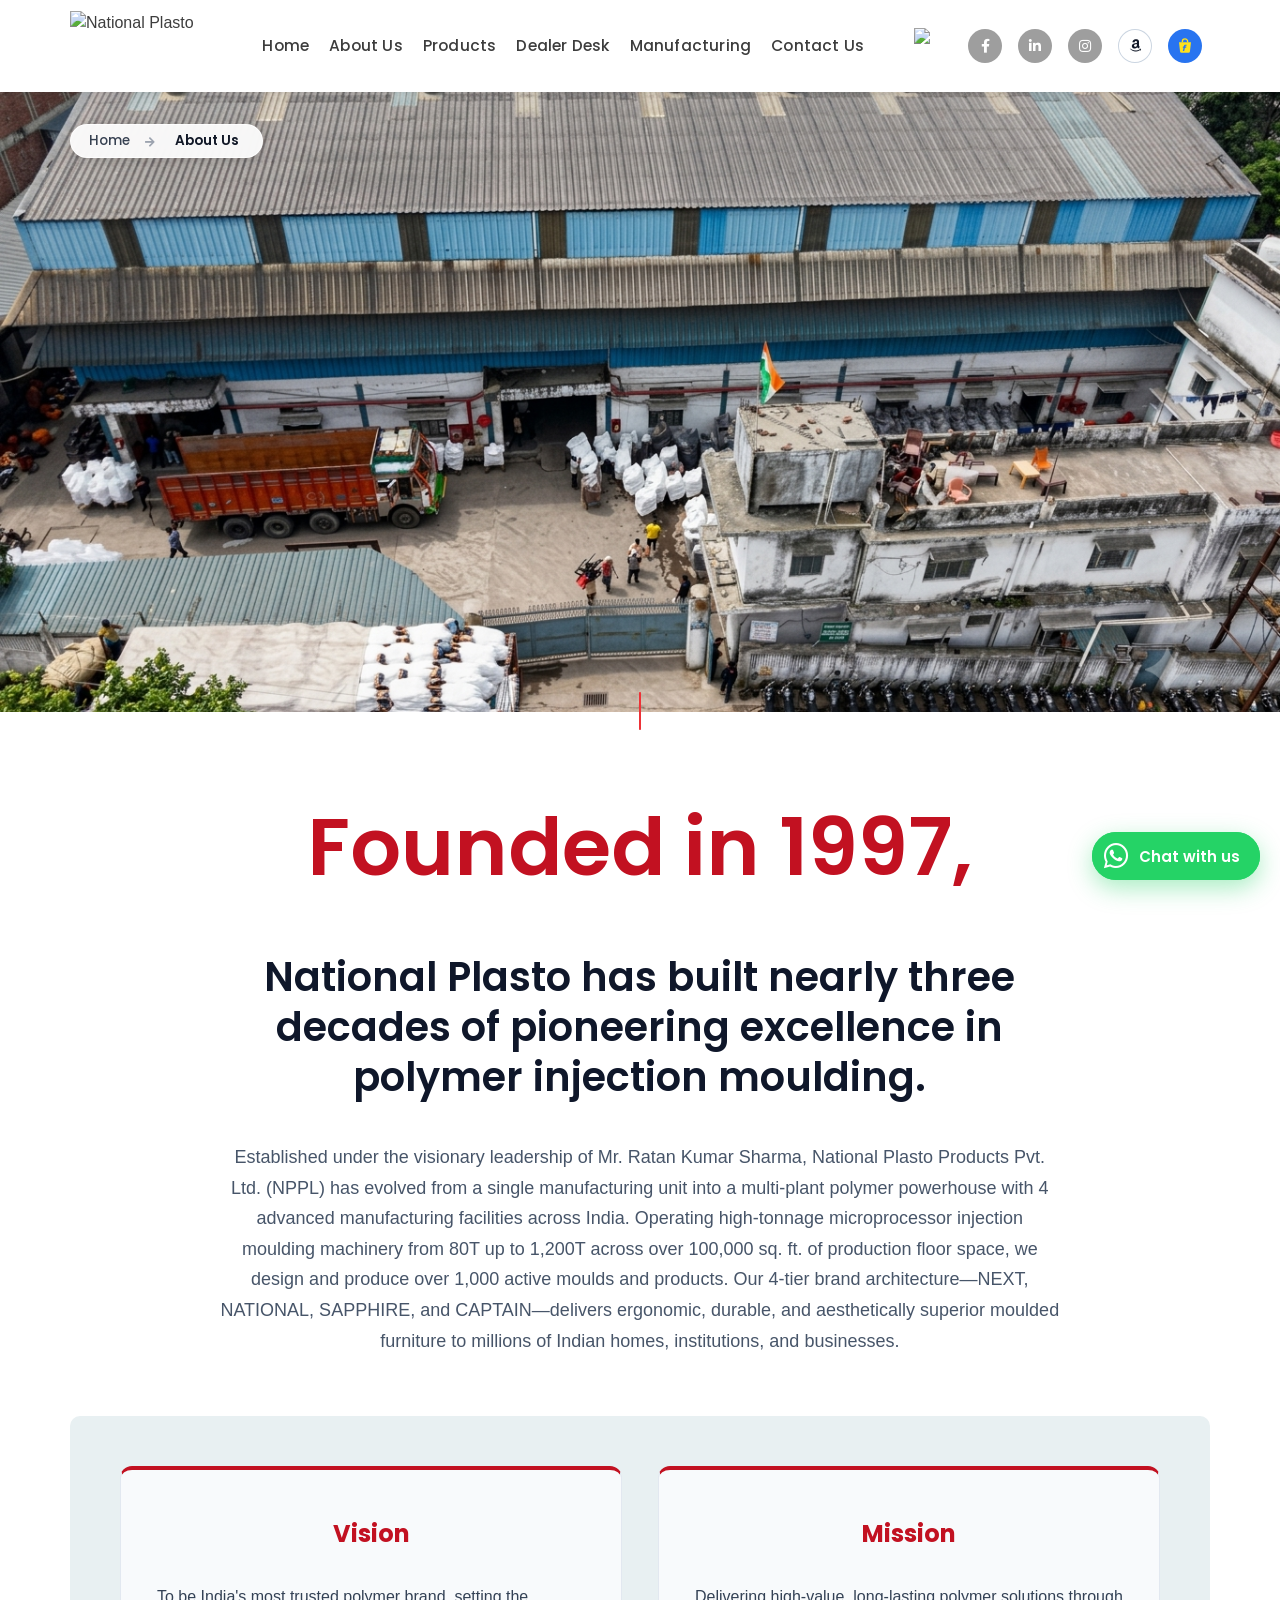
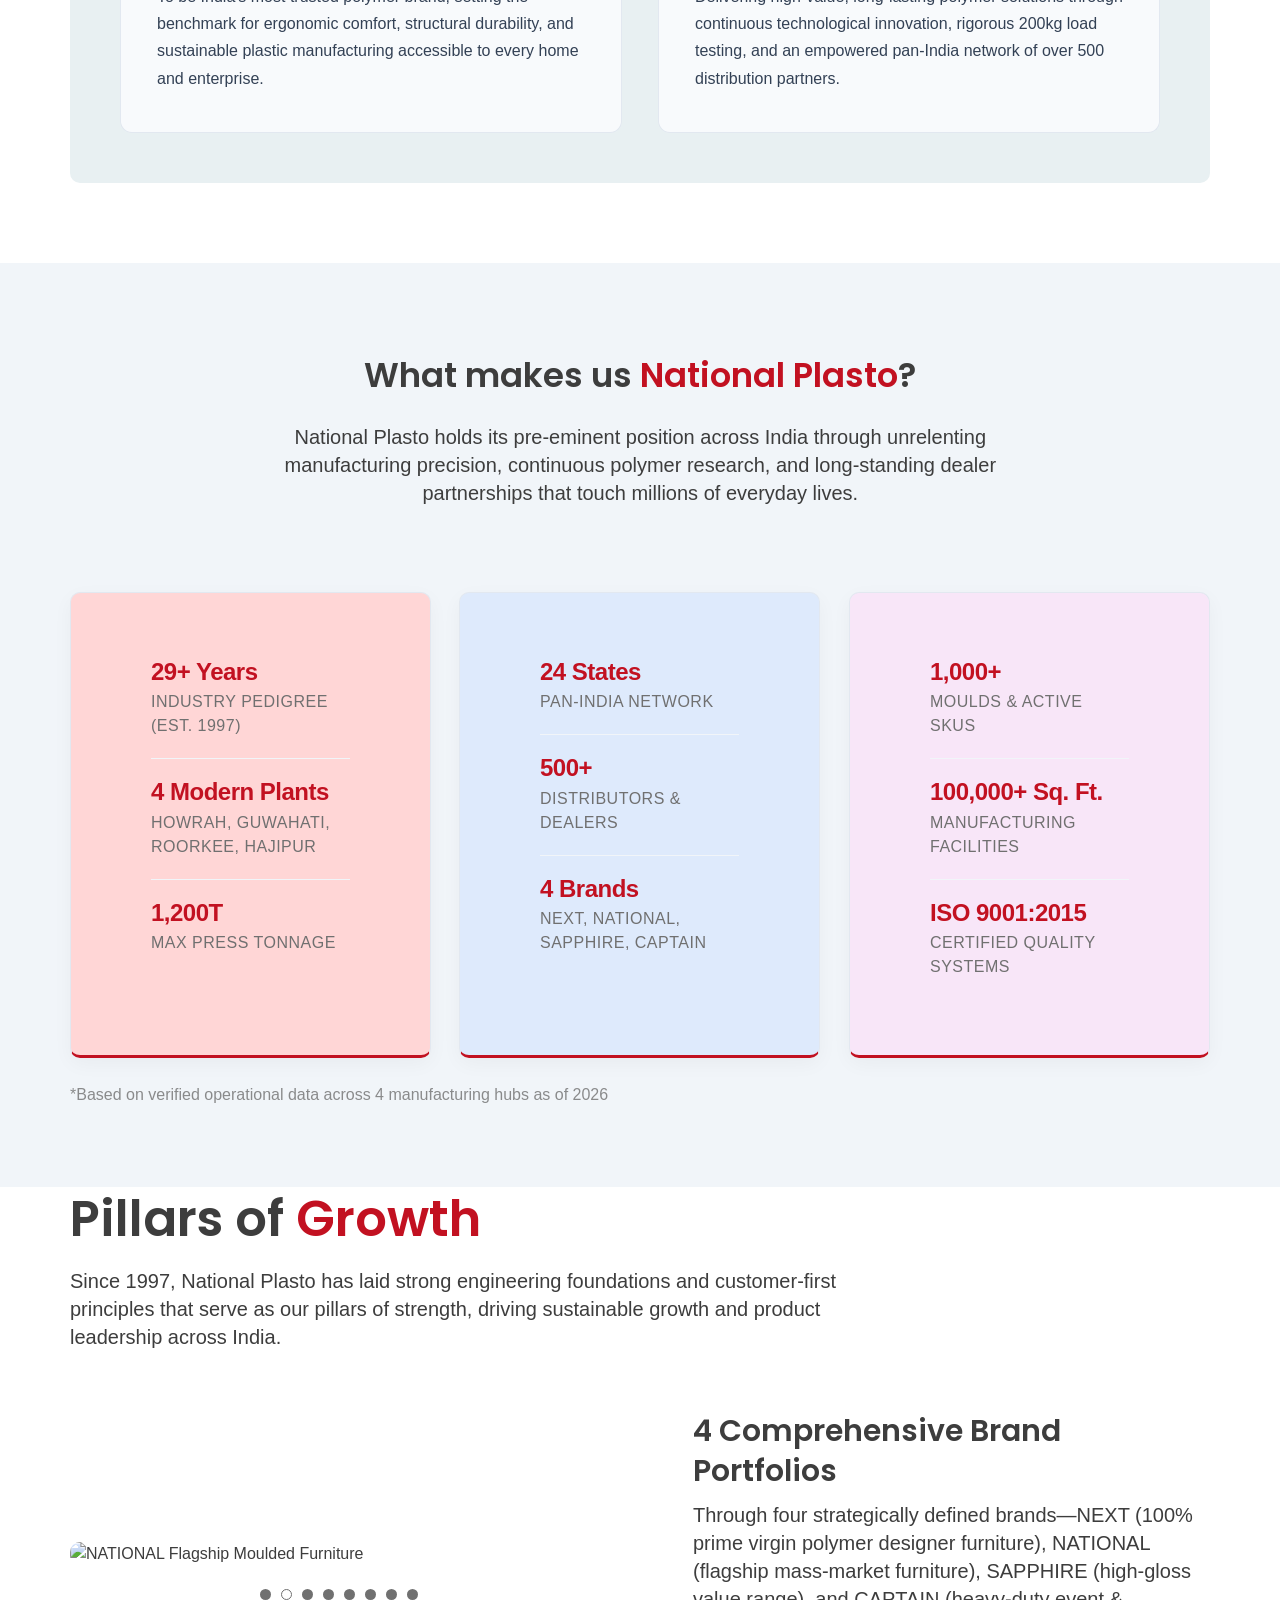
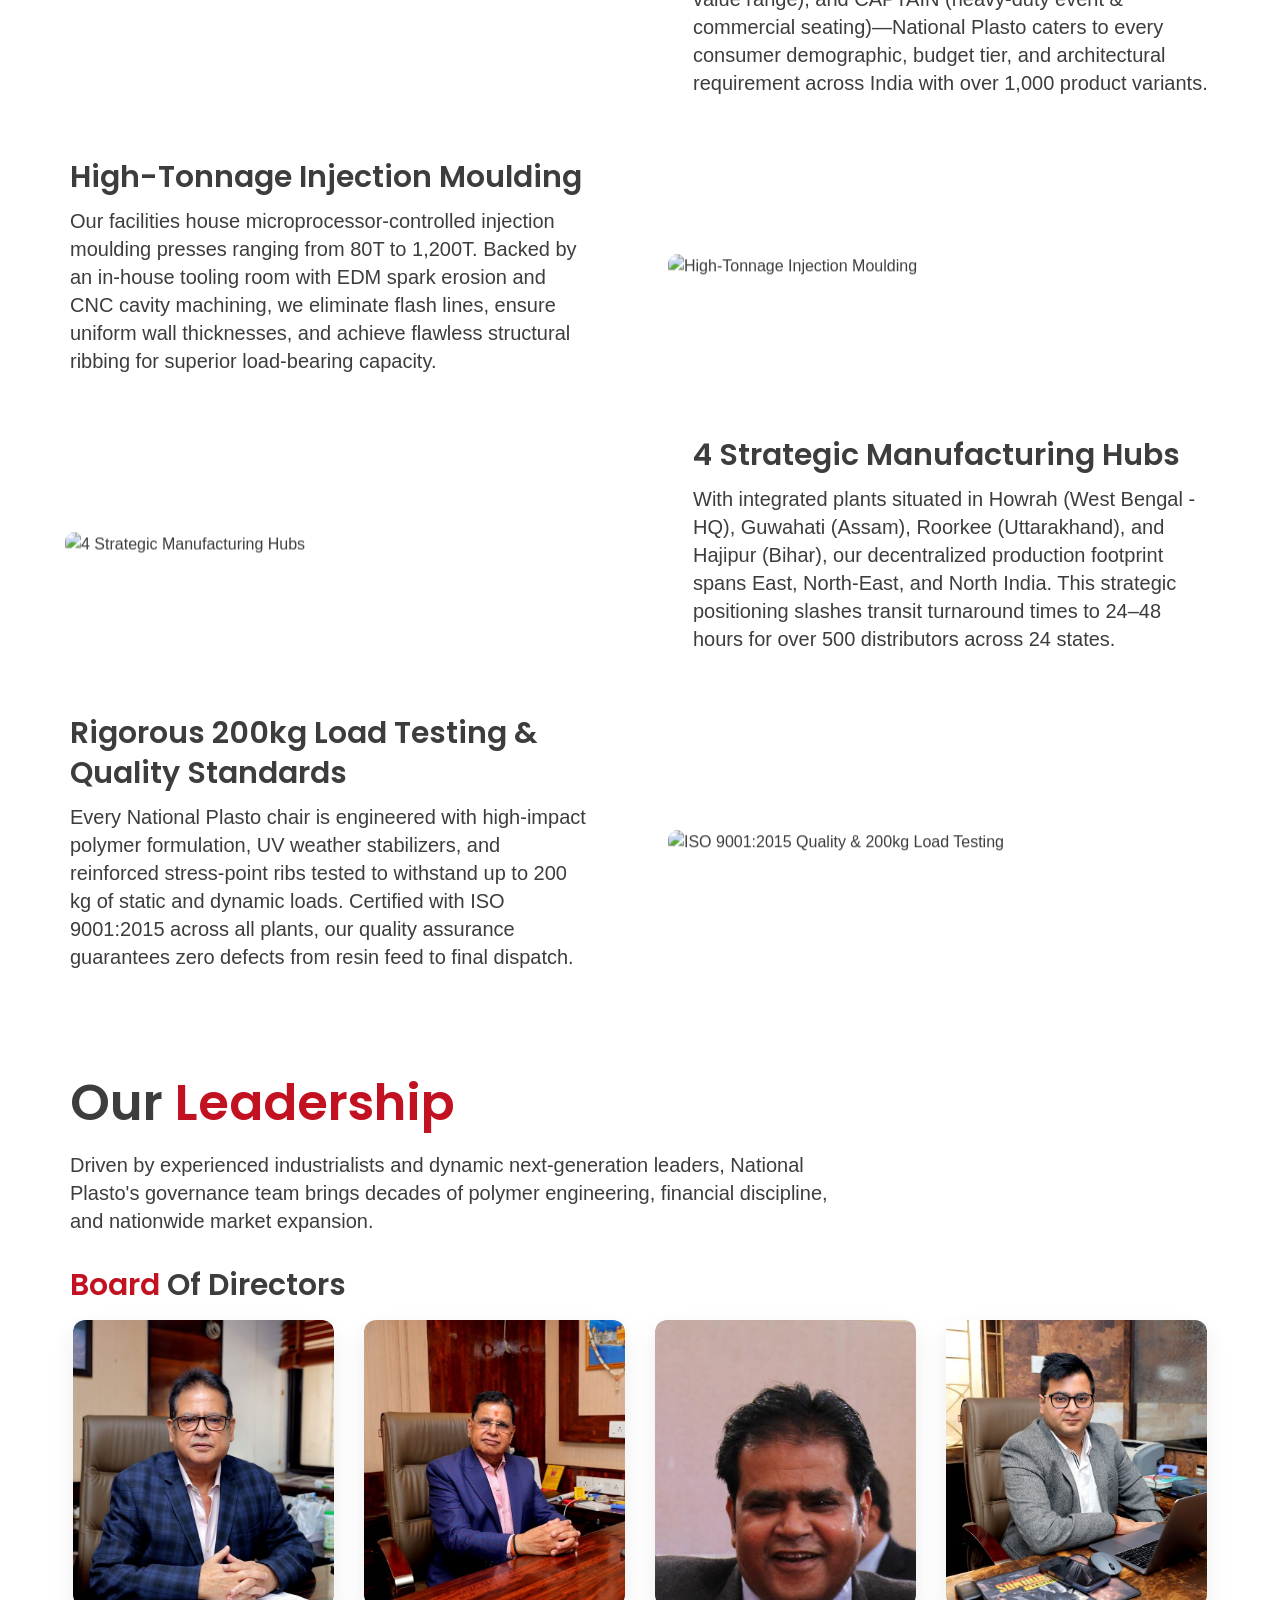
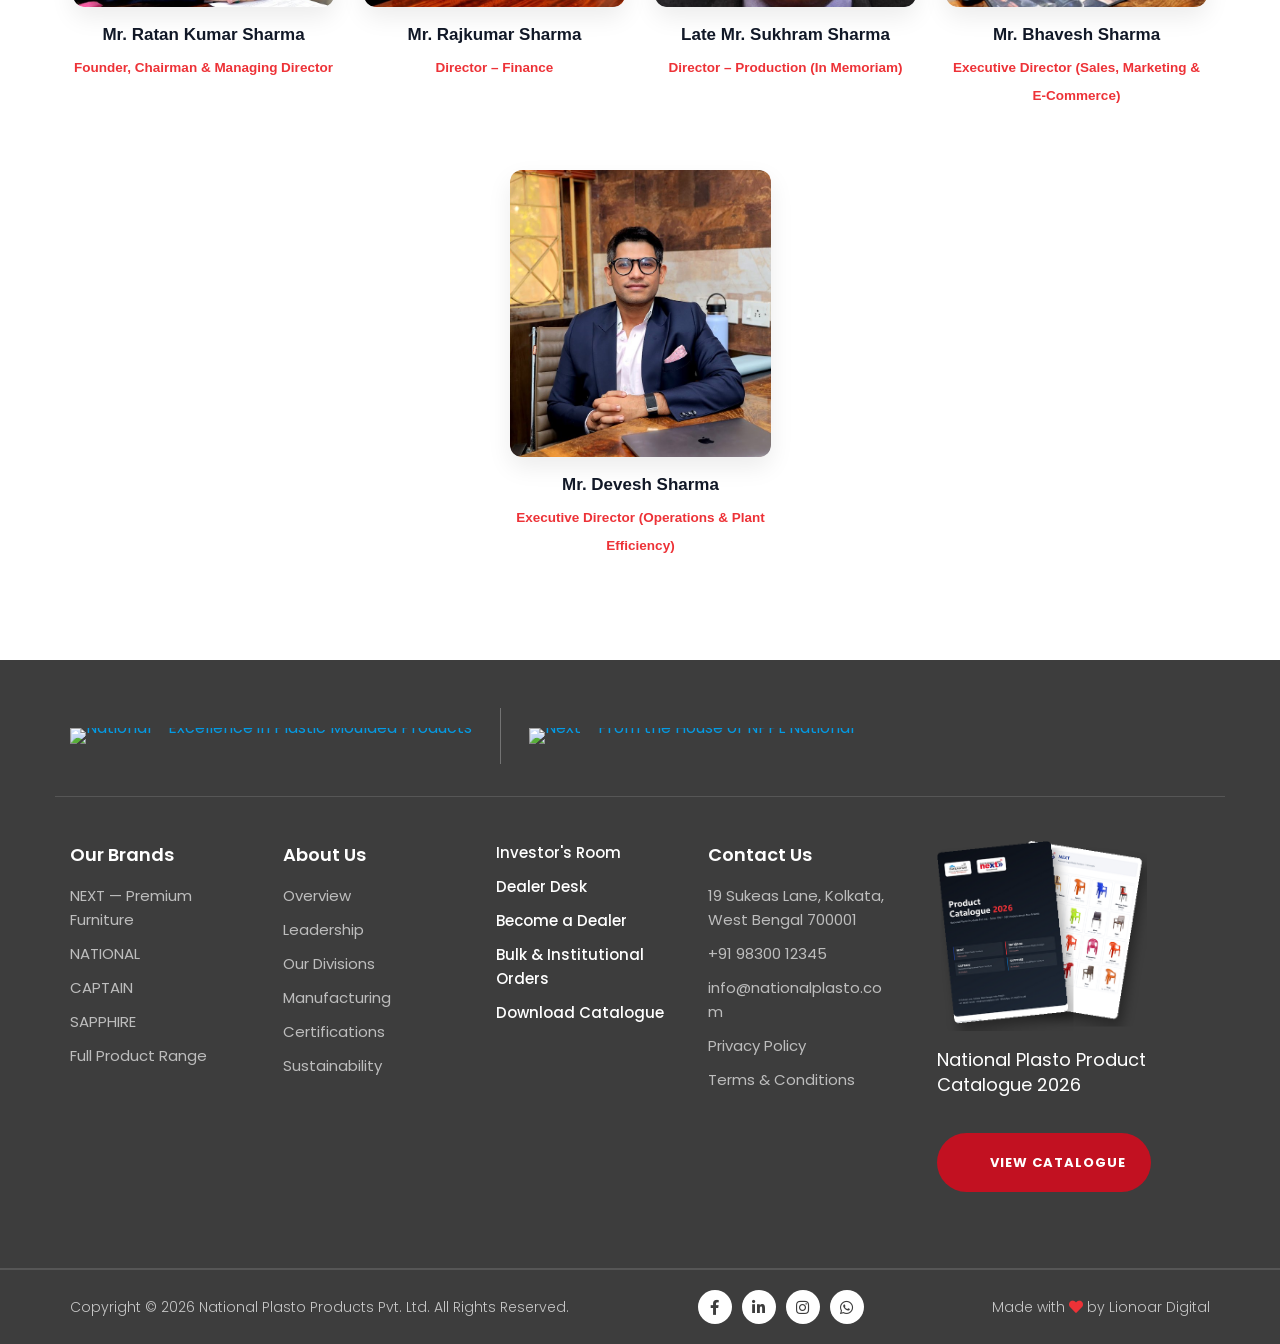
==== commit b70ff3b5: "Add video testimonials with popup modal, uncropped posters, and header navigation fixes" ====
--- a/about.html
+++ b/about.html
@@ -28,6 +28,7 @@
     <link rel="stylesheet" href="css/slick.css">
     <link rel="stylesheet" href="css/supreme_app.min.css">
     <link rel="stylesheet" href="css/supreme_common.css?v=20260929b">
+    <link rel="stylesheet" href="css/np-revamp.css?v=20261006_menu">
 
     <style>
         /* Exact Supreme Overview Page Custom Styling */
@@ -414,7 +415,7 @@
                 <ul class="menu">
                     <li><a class="homer" href="index.html">Home</a></li>
                     <li>
-                        <a href="javascript:void(0)">About Us</a>
+                        <a href="about.html">About Us</a>
                         <ul class="sub-menu">
                             <li><a href="about.html">Overview</a></li>
                             <li><a href="about.html#leadership">Leadership</a></li>
@@ -426,7 +427,7 @@
                         </ul>
                     </li>
                     <li>
-                        <a href="javascript:void(0)">Products</a>
+                        <a href="products.html">Products</a>
                         <ul class="sub-menu">
                             <li><a href="products.html?brand=next">NEXT &mdash; Premium Furniture</a></li>
                             <li><a href="products.html?brand=national">NATIONAL &mdash; Moulded Furniture</a></li>
@@ -502,10 +503,10 @@
         <div class="links">
             <li>
                 <div class="dropdown">
-                    <span class="dropdown-toggle" id="dropdownMenuAbout" onclick="$(this).parent().toggleClass('open');">
-                        About us
-                        <span class="caret"></span>
-                    </span>
+                    <div class="sidebar-dropdown-row">
+                        <a href="about.html" class="sidebar-cat-link">About us</a>
+                        <span class="dropdown-caret-btn" onclick="event.preventDefault(); $(this).closest('.dropdown').toggleClass('open');"><span class="caret"></span></span>
+                    </div>
                     <ul class="dropdown-menu">
                         <li><a href="about.html">Overview</a></li>
                         <li><a href="about.html#leadership">Leadership</a></li>
@@ -518,10 +519,10 @@
             </li>
             <li>
                 <div class="dropdown">
-                    <span class="dropdown-toggle" id="dropdownMenuBiz" onclick="$(this).parent().toggleClass('open');">
-                        Products
-                        <span class="caret"></span>
-                    </span>
+                    <div class="sidebar-dropdown-row">
+                        <a href="products.html" class="sidebar-cat-link">Products</a>
+                        <span class="dropdown-caret-btn" onclick="event.preventDefault(); $(this).closest('.dropdown').toggleClass('open');"><span class="caret"></span></span>
+                    </div>
                     <ul class="dropdown-menu">
                         <li><a href="products.html?brand=next">NEXT &mdash; Premium Furniture</a></li>
                         <li><a href="products.html?brand=national">NATIONAL &mdash; Moulded Furniture</a></li>
--- a/css/np-revamp.css
+++ b/css/np-revamp.css
@@ -4345,4 +4345,426 @@
         flex: 0 1 100% !important;
         max-width: 280px !important;
     }
-}+}
+/* --------------------------------------------------------------------------
+   Testimonials & Dealer Stories Section (Videos + Facility Showcase)
+   -------------------------------------------------------------------------- */
+.np-testimonials-section {
+    padding: 70px 0 !important;
+    background: #F8FAFC !important;
+    position: relative !important;
+}
+.np-testimonials-section .np-testi-header {
+    text-align: center !important;
+    max-width: 760px !important;
+    margin: 0 auto 40px !important;
+}
+.np-testimonials-section .np-testi-badge {
+    display: inline-block !important;
+    background: rgba(237, 50, 55, 0.08) !important;
+    color: #ED3237 !important;
+    font-size: 13px !important;
+    font-weight: 700 !important;
+    text-transform: uppercase !important;
+    letter-spacing: 1.2px !important;
+    padding: 6px 16px !important;
+    border-radius: 50px !important;
+    margin-bottom: 12px !important;
+}
+.np-testimonials-section .heading-text {
+    font-size: 34px !important;
+    font-weight: 700 !important;
+    color: #1E293B !important;
+    margin-bottom: 12px !important;
+}
+.np-testimonials-section .np-testi-subtitle {
+    font-size: 16px !important;
+    color: #64748B !important;
+    line-height: 1.6 !important;
+    margin: 0 !important;
+}
+.np-testi-grid {
+    display: grid !important;
+    grid-template-columns: repeat(4, 1fr) !important;
+    gap: 22px !important;
+}
+.np-testi-card {
+    background: #FFFFFF !important;
+    border-radius: 14px !important;
+    overflow: hidden !important;
+    box-shadow: 0 4px 18px rgba(0, 0, 0, 0.06) !important;
+    transition: transform 0.3s ease, box-shadow 0.3s ease !important;
+    border: 1px solid #E2E8F0 !important;
+    display: flex !important;
+    flex-direction: column !important;
+    cursor: pointer !important;
+}
+.np-testi-card:hover {
+    transform: translateY(-5px) !important;
+    box-shadow: 0 12px 28px rgba(0, 0, 0, 0.12) !important;
+}
+.np-video-wrapper,
+.np-testi-photo-wrapper {
+    position: relative !important;
+    width: 100% !important;
+    background: #0B1120 !important;
+    aspect-ratio: 4 / 5 !important;
+    overflow: hidden !important;
+}
+.np-testi-thumb {
+    width: 100% !important;
+    height: 100% !important;
+    object-fit: cover !important;
+    object-position: center 8% !important;
+    display: block !important;
+    transition: transform 0.4s ease !important;
+}
+.np-testi-photo-wrapper .np-testi-thumb {
+    object-position: center center !important;
+}
+.np-testi-card:hover .np-testi-thumb {
+    transform: scale(1.05) !important;
+}
+
+/* Play button overlay */
+.np-play-overlay {
+    position: absolute !important;
+    top: 50% !important;
+    left: 50% !important;
+    transform: translate(-50%, -50%) !important;
+    width: 60px !important;
+    height: 60px !important;
+    display: flex !important;
+    align-items: center !important;
+    justify-content: center !important;
+    pointer-events: none !important;
+    z-index: 2 !important;
+}
+.np-play-pulse {
+    position: absolute !important;
+    width: 60px !important;
+    height: 60px !important;
+    border-radius: 50% !important;
+    background: rgba(237, 50, 55, 0.4) !important;
+    animation: npPlayPulse 2s infinite !important;
+}
+@keyframes npPlayPulse {
+    0% { transform: scale(0.95); opacity: 0.8; }
+    50% { transform: scale(1.35); opacity: 0; }
+    100% { transform: scale(0.95); opacity: 0; }
+}
+.np-play-icon {
+    position: relative !important;
+    width: 50px !important;
+    height: 50px !important;
+    border-radius: 50% !important;
+    background: #ED3237 !important;
+    color: #FFFFFF !important;
+    display: flex !important;
+    align-items: center !important;
+    justify-content: center !important;
+    box-shadow: 0 6px 20px rgba(237, 50, 55, 0.45) !important;
+    transition: transform 0.25s ease, background-color 0.25s ease !important;
+}
+.np-play-icon i {
+    font-size: 18px !important;
+    margin-left: 3px !important;
+}
+.np-testi-card:hover .np-play-icon {
+    transform: scale(1.12) !important;
+    background: #C21121 !important;
+}
+
+/* Photo inspect overlay */
+.np-photo-overlay {
+    position: absolute !important;
+    top: 50% !important;
+    left: 50% !important;
+    transform: translate(-50%, -50%) !important;
+    width: 50px !important;
+    height: 50px !important;
+    border-radius: 50% !important;
+    background: rgba(15, 23, 42, 0.8) !important;
+    backdrop-filter: blur(4px) !important;
+    color: #FFFFFF !important;
+    display: flex !important;
+    align-items: center !important;
+    justify-content: center !important;
+    box-shadow: 0 6px 18px rgba(0, 0, 0, 0.3) !important;
+    transition: transform 0.25s ease !important;
+    pointer-events: none !important;
+    z-index: 2 !important;
+}
+.np-photo-overlay i {
+    font-size: 18px !important;
+}
+.np-testi-card:hover .np-photo-overlay {
+    transform: translate(-50%, -50%) scale(1.12) !important;
+}
+
+/* Badge at bottom-right of preview */
+.np-video-duration {
+    position: absolute !important;
+    bottom: 12px !important;
+    right: 12px !important;
+    background: rgba(15, 23, 42, 0.85) !important;
+    backdrop-filter: blur(4px) !important;
+    color: #FFFFFF !important;
+    font-size: 11px !important;
+    font-weight: 600 !important;
+    padding: 4px 10px !important;
+    border-radius: 20px !important;
+    display: inline-flex !important;
+    align-items: center !important;
+    gap: 5px !important;
+    z-index: 2 !important;
+    letter-spacing: 0.3px !important;
+}
+
+.np-testi-card-body {
+    padding: 16px 18px !important;
+    flex: 1 !important;
+    display: flex !important;
+    flex-direction: column !important;
+    justify-content: space-between !important;
+    text-align: left !important;
+}
+.np-testi-tag {
+    display: inline-flex !important;
+    align-items: center !important;
+    gap: 6px !important;
+    font-size: 11.5px !important;
+    font-weight: 600 !important;
+    color: #ED3237 !important;
+    margin-bottom: 6px !important;
+    text-transform: uppercase !important;
+    letter-spacing: 0.5px !important;
+}
+.np-testi-title {
+    font-size: 16px !important;
+    font-weight: 700 !important;
+    color: #1E293B !important;
+    margin: 0 0 6px 0 !important;
+    line-height: 1.35 !important;
+}
+.np-testi-desc {
+    font-size: 13.5px !important;
+    color: #64748B !important;
+    margin: 0 !important;
+    line-height: 1.45 !important;
+}
+
+/* ==========================================================================
+   POPUP LIGHTBOX MODAL FOR VIDEOS & PHOTOS
+   ========================================================================== */
+.np-testi-modal {
+    position: fixed !important;
+    top: 0 !important;
+    left: 0 !important;
+    width: 100vw !important;
+    height: 100vh !important;
+    z-index: 999999 !important;
+    display: flex !important;
+    align-items: center !important;
+    justify-content: center !important;
+    opacity: 0 !important;
+    visibility: hidden !important;
+    transition: opacity 0.3s ease, visibility 0.3s ease !important;
+}
+.np-testi-modal.active {
+    opacity: 1 !important;
+    visibility: visible !important;
+}
+.np-testi-modal__backdrop {
+    position: absolute !important;
+    top: 0 !important;
+    left: 0 !important;
+    width: 100% !important;
+    height: 100% !important;
+    background: rgba(8, 14, 26, 0.88) !important;
+    backdrop-filter: blur(8px) !important;
+    -webkit-backdrop-filter: blur(8px) !important;
+    cursor: pointer !important;
+}
+.np-testi-modal__dialog {
+    position: relative !important;
+    z-index: 2 !important;
+    max-width: 90vw !important;
+    max-height: 92vh !important;
+    display: flex !important;
+    flex-direction: column !important;
+    align-items: center !important;
+    transform: scale(0.92) !important;
+    transition: transform 0.3s cubic-bezier(0.16, 1, 0.3, 1) !important;
+}
+.np-testi-modal.active .np-testi-modal__dialog {
+    transform: scale(1) !important;
+}
+.np-testi-modal__close {
+    position: absolute !important;
+    top: -46px !important;
+    right: 0 !important;
+    background: rgba(255, 255, 255, 0.18) !important;
+    border: none !important;
+    color: #FFFFFF !important;
+    font-size: 30px !important;
+    line-height: 1 !important;
+    width: 38px !important;
+    height: 38px !important;
+    border-radius: 50% !important;
+    cursor: pointer !important;
+    display: flex !important;
+    align-items: center !important;
+    justify-content: center !important;
+    transition: background 0.2s, transform 0.2s !important;
+}
+.np-testi-modal__close:hover {
+    background: #ED3237 !important;
+    transform: rotate(90deg) !important;
+}
+.np-testi-modal__content {
+    background: #0B1120 !important;
+    border: 1px solid rgba(255, 255, 255, 0.12) !important;
+    border-radius: 16px !important;
+    overflow: hidden !important;
+    box-shadow: 0 25px 60px rgba(0, 0, 0, 0.5) !important;
+    display: flex !important;
+    flex-direction: column !important;
+    max-height: 88vh !important;
+}
+.np-testi-modal__media-container {
+    display: flex !important;
+    align-items: center !important;
+    justify-content: center !important;
+    background: #000000 !important;
+    max-height: 72vh !important;
+    overflow: hidden !important;
+}
+.np-modal-video {
+    max-height: 72vh !important;
+    max-width: 90vw !important;
+    width: auto !important;
+    height: auto !important;
+    display: block !important;
+    outline: none !important;
+}
+.np-modal-photo {
+    max-height: 72vh !important;
+    max-width: 90vw !important;
+    width: auto !important;
+    height: auto !important;
+    object-fit: contain !important;
+    display: block !important;
+}
+.np-testi-modal__caption {
+    padding: 14px 22px !important;
+    background: #0F172A !important;
+    border-top: 1px solid rgba(255, 255, 255, 0.08) !important;
+    text-align: left !important;
+}
+.np-testi-modal__badge {
+    display: inline-block !important;
+    background: rgba(237, 50, 55, 0.18) !important;
+    color: #FF5A5F !important;
+    font-size: 11px !important;
+    font-weight: 700 !important;
+    text-transform: uppercase !important;
+    letter-spacing: 0.8px !important;
+    padding: 3px 10px !important;
+    border-radius: 20px !important;
+    margin-bottom: 6px !important;
+}
+.np-testi-modal__title {
+    color: #FFFFFF !important;
+    font-size: 16px !important;
+    font-weight: 700 !important;
+    margin: 0 0 4px 0 !important;
+    line-height: 1.3 !important;
+}
+.np-testi-modal__desc {
+    color: #94A3B8 !important;
+    font-size: 13px !important;
+    margin: 0 !important;
+    line-height: 1.4 !important;
+}
+body.np-modal-open {
+    overflow: hidden !important;
+}
+
+@media (max-width: 1199px) {
+    .np-testi-grid {
+        grid-template-columns: repeat(2, 1fr) !important;
+        gap: 20px !important;
+    }
+}
+@media (max-width: 640px) {
+    .np-testi-grid {
+        grid-template-columns: 1fr !important;
+        gap: 16px !important;
+    }
+    .np-testimonials-section {
+        padding: 44px 0 !important;
+    }
+    .np-testimonials-section .heading-text {
+        font-size: 24px !important;
+    }
+    .np-testi-modal__close {
+        top: 10px !important;
+        right: 10px !important;
+        background: rgba(0, 0, 0, 0.7) !important;
+        z-index: 10 !important;
+    }
+    .np-testi-modal__media-container {
+        max-height: 60vh !important;
+    }
+    .np-modal-video,
+    .np-modal-photo {
+        max-height: 60vh !important;
+    }
+    .np-testi-modal__caption {
+        padding: 12px 16px !important;
+    }
+    .np-testi-modal__title {
+        font-size: 15px !important;
+    }
+    .np-testi-modal__desc {
+        font-size: 12px !important;
+    }
+}
+
+/* Sidebar Drawer Direct Navigation */
+.sidebar_wrap .links li .dropdown .sidebar-dropdown-row {
+    display: flex !important;
+    align-items: center !important;
+    justify-content: space-between !important;
+    width: 100% !important;
+}
+.sidebar_wrap .links li .dropdown .sidebar-dropdown-row .sidebar-cat-link {
+    flex: 1 !important;
+    color: #3D3D3D !important;
+    text-decoration: none !important;
+    display: block !important;
+}
+.sidebar_wrap .links li .dropdown .sidebar-dropdown-row .sidebar-cat-link:hover {
+    color: #ED3237 !important;
+}
+.sidebar_wrap .links li .dropdown .sidebar-dropdown-row .dropdown-caret-btn {
+    padding: 6px 14px !important;
+    cursor: pointer !important;
+    display: inline-flex !important;
+    align-items: center !important;
+    justify-content: center !important;
+}
+.sidebar_wrap .links li .dropdown .sidebar-dropdown-row .dropdown-caret-btn .caret {
+    border-top: 7px solid #3D3D3D !important;
+    border-right: 5px solid transparent !important;
+    border-left: 5px solid transparent !important;
+    transform: rotate(-90deg) !important;
+    transition: transform .3s ease !important;
+    display: inline-block !important;
+}
+.sidebar_wrap .links li .dropdown.open .sidebar-dropdown-row .dropdown-caret-btn .caret {
+    transform: rotate(0deg) !important;
+    border-top-color: #ED3237 !important;
+}
+
--- a/css/np-revamp.css
+++ b/css/np-revamp.css
@@ -4345,4 +4345,426 @@
         flex: 0 1 100% !important;
         max-width: 280px !important;
     }
-}+}
+/* --------------------------------------------------------------------------
+   Testimonials & Dealer Stories Section (Videos + Facility Showcase)
+   -------------------------------------------------------------------------- */
+.np-testimonials-section {
+    padding: 70px 0 !important;
+    background: #F8FAFC !important;
+    position: relative !important;
+}
+.np-testimonials-section .np-testi-header {
+    text-align: center !important;
+    max-width: 760px !important;
+    margin: 0 auto 40px !important;
+}
+.np-testimonials-section .np-testi-badge {
+    display: inline-block !important;
+    background: rgba(237, 50, 55, 0.08) !important;
+    color: #ED3237 !important;
+    font-size: 13px !important;
+    font-weight: 700 !important;
+    text-transform: uppercase !important;
+    letter-spacing: 1.2px !important;
+    padding: 6px 16px !important;
+    border-radius: 50px !important;
+    margin-bottom: 12px !important;
+}
+.np-testimonials-section .heading-text {
+    font-size: 34px !important;
+    font-weight: 700 !important;
+    color: #1E293B !important;
+    margin-bottom: 12px !important;
+}
+.np-testimonials-section .np-testi-subtitle {
+    font-size: 16px !important;
+    color: #64748B !important;
+    line-height: 1.6 !important;
+    margin: 0 !important;
+}
+.np-testi-grid {
+    display: grid !important;
+    grid-template-columns: repeat(4, 1fr) !important;
+    gap: 22px !important;
+}
+.np-testi-card {
+    background: #FFFFFF !important;
+    border-radius: 14px !important;
+    overflow: hidden !important;
+    box-shadow: 0 4px 18px rgba(0, 0, 0, 0.06) !important;
+    transition: transform 0.3s ease, box-shadow 0.3s ease !important;
+    border: 1px solid #E2E8F0 !important;
+    display: flex !important;
+    flex-direction: column !important;
+    cursor: pointer !important;
+}
+.np-testi-card:hover {
+    transform: translateY(-5px) !important;
+    box-shadow: 0 12px 28px rgba(0, 0, 0, 0.12) !important;
+}
+.np-video-wrapper,
+.np-testi-photo-wrapper {
+    position: relative !important;
+    width: 100% !important;
+    background: #0B1120 !important;
+    aspect-ratio: 4 / 5 !important;
+    overflow: hidden !important;
+}
+.np-testi-thumb {
+    width: 100% !important;
+    height: 100% !important;
+    object-fit: cover !important;
+    object-position: center 8% !important;
+    display: block !important;
+    transition: transform 0.4s ease !important;
+}
+.np-testi-photo-wrapper .np-testi-thumb {
+    object-position: center center !important;
+}
+.np-testi-card:hover .np-testi-thumb {
+    transform: scale(1.05) !important;
+}
+
+/* Play button overlay */
+.np-play-overlay {
+    position: absolute !important;
+    top: 50% !important;
+    left: 50% !important;
+    transform: translate(-50%, -50%) !important;
+    width: 60px !important;
+    height: 60px !important;
+    display: flex !important;
+    align-items: center !important;
+    justify-content: center !important;
+    pointer-events: none !important;
+    z-index: 2 !important;
+}
+.np-play-pulse {
+    position: absolute !important;
+    width: 60px !important;
+    height: 60px !important;
+    border-radius: 50% !important;
+    background: rgba(237, 50, 55, 0.4) !important;
+    animation: npPlayPulse 2s infinite !important;
+}
+@keyframes npPlayPulse {
+    0% { transform: scale(0.95); opacity: 0.8; }
+    50% { transform: scale(1.35); opacity: 0; }
+    100% { transform: scale(0.95); opacity: 0; }
+}
+.np-play-icon {
+    position: relative !important;
+    width: 50px !important;
+    height: 50px !important;
+    border-radius: 50% !important;
+    background: #ED3237 !important;
+    color: #FFFFFF !important;
+    display: flex !important;
+    align-items: center !important;
+    justify-content: center !important;
+    box-shadow: 0 6px 20px rgba(237, 50, 55, 0.45) !important;
+    transition: transform 0.25s ease, background-color 0.25s ease !important;
+}
+.np-play-icon i {
+    font-size: 18px !important;
+    margin-left: 3px !important;
+}
+.np-testi-card:hover .np-play-icon {
+    transform: scale(1.12) !important;
+    background: #C21121 !important;
+}
+
+/* Photo inspect overlay */
+.np-photo-overlay {
+    position: absolute !important;
+    top: 50% !important;
+    left: 50% !important;
+    transform: translate(-50%, -50%) !important;
+    width: 50px !important;
+    height: 50px !important;
+    border-radius: 50% !important;
+    background: rgba(15, 23, 42, 0.8) !important;
+    backdrop-filter: blur(4px) !important;
+    color: #FFFFFF !important;
+    display: flex !important;
+    align-items: center !important;
+    justify-content: center !important;
+    box-shadow: 0 6px 18px rgba(0, 0, 0, 0.3) !important;
+    transition: transform 0.25s ease !important;
+    pointer-events: none !important;
+    z-index: 2 !important;
+}
+.np-photo-overlay i {
+    font-size: 18px !important;
+}
+.np-testi-card:hover .np-photo-overlay {
+    transform: translate(-50%, -50%) scale(1.12) !important;
+}
+
+/* Badge at bottom-right of preview */
+.np-video-duration {
+    position: absolute !important;
+    bottom: 12px !important;
+    right: 12px !important;
+    background: rgba(15, 23, 42, 0.85) !important;
+    backdrop-filter: blur(4px) !important;
+    color: #FFFFFF !important;
+    font-size: 11px !important;
+    font-weight: 600 !important;
+    padding: 4px 10px !important;
+    border-radius: 20px !important;
+    display: inline-flex !important;
+    align-items: center !important;
+    gap: 5px !important;
+    z-index: 2 !important;
+    letter-spacing: 0.3px !important;
+}
+
+.np-testi-card-body {
+    padding: 16px 18px !important;
+    flex: 1 !important;
+    display: flex !important;
+    flex-direction: column !important;
+    justify-content: space-between !important;
+    text-align: left !important;
+}
+.np-testi-tag {
+    display: inline-flex !important;
+    align-items: center !important;
+    gap: 6px !important;
+    font-size: 11.5px !important;
+    font-weight: 600 !important;
+    color: #ED3237 !important;
+    margin-bottom: 6px !important;
+    text-transform: uppercase !important;
+    letter-spacing: 0.5px !important;
+}
+.np-testi-title {
+    font-size: 16px !important;
+    font-weight: 700 !important;
+    color: #1E293B !important;
+    margin: 0 0 6px 0 !important;
+    line-height: 1.35 !important;
+}
+.np-testi-desc {
+    font-size: 13.5px !important;
+    color: #64748B !important;
+    margin: 0 !important;
+    line-height: 1.45 !important;
+}
+
+/* ==========================================================================
+   POPUP LIGHTBOX MODAL FOR VIDEOS & PHOTOS
+   ========================================================================== */
+.np-testi-modal {
+    position: fixed !important;
+    top: 0 !important;
+    left: 0 !important;
+    width: 100vw !important;
+    height: 100vh !important;
+    z-index: 999999 !important;
+    display: flex !important;
+    align-items: center !important;
+    justify-content: center !important;
+    opacity: 0 !important;
+    visibility: hidden !important;
+    transition: opacity 0.3s ease, visibility 0.3s ease !important;
+}
+.np-testi-modal.active {
+    opacity: 1 !important;
+    visibility: visible !important;
+}
+.np-testi-modal__backdrop {
+    position: absolute !important;
+    top: 0 !important;
+    left: 0 !important;
+    width: 100% !important;
+    height: 100% !important;
+    background: rgba(8, 14, 26, 0.88) !important;
+    backdrop-filter: blur(8px) !important;
+    -webkit-backdrop-filter: blur(8px) !important;
+    cursor: pointer !important;
+}
+.np-testi-modal__dialog {
+    position: relative !important;
+    z-index: 2 !important;
+    max-width: 90vw !important;
+    max-height: 92vh !important;
+    display: flex !important;
+    flex-direction: column !important;
+    align-items: center !important;
+    transform: scale(0.92) !important;
+    transition: transform 0.3s cubic-bezier(0.16, 1, 0.3, 1) !important;
+}
+.np-testi-modal.active .np-testi-modal__dialog {
+    transform: scale(1) !important;
+}
+.np-testi-modal__close {
+    position: absolute !important;
+    top: -46px !important;
+    right: 0 !important;
+    background: rgba(255, 255, 255, 0.18) !important;
+    border: none !important;
+    color: #FFFFFF !important;
+    font-size: 30px !important;
+    line-height: 1 !important;
+    width: 38px !important;
+    height: 38px !important;
+    border-radius: 50% !important;
+    cursor: pointer !important;
+    display: flex !important;
+    align-items: center !important;
+    justify-content: center !important;
+    transition: background 0.2s, transform 0.2s !important;
+}
+.np-testi-modal__close:hover {
+    background: #ED3237 !important;
+    transform: rotate(90deg) !important;
+}
+.np-testi-modal__content {
+    background: #0B1120 !important;
+    border: 1px solid rgba(255, 255, 255, 0.12) !important;
+    border-radius: 16px !important;
+    overflow: hidden !important;
+    box-shadow: 0 25px 60px rgba(0, 0, 0, 0.5) !important;
+    display: flex !important;
+    flex-direction: column !important;
+    max-height: 88vh !important;
+}
+.np-testi-modal__media-container {
+    display: flex !important;
+    align-items: center !important;
+    justify-content: center !important;
+    background: #000000 !important;
+    max-height: 72vh !important;
+    overflow: hidden !important;
+}
+.np-modal-video {
+    max-height: 72vh !important;
+    max-width: 90vw !important;
+    width: auto !important;
+    height: auto !important;
+    display: block !important;
+    outline: none !important;
+}
+.np-modal-photo {
+    max-height: 72vh !important;
+    max-width: 90vw !important;
+    width: auto !important;
+    height: auto !important;
+    object-fit: contain !important;
+    display: block !important;
+}
+.np-testi-modal__caption {
+    padding: 14px 22px !important;
+    background: #0F172A !important;
+    border-top: 1px solid rgba(255, 255, 255, 0.08) !important;
+    text-align: left !important;
+}
+.np-testi-modal__badge {
+    display: inline-block !important;
+    background: rgba(237, 50, 55, 0.18) !important;
+    color: #FF5A5F !important;
+    font-size: 11px !important;
+    font-weight: 700 !important;
+    text-transform: uppercase !important;
+    letter-spacing: 0.8px !important;
+    padding: 3px 10px !important;
+    border-radius: 20px !important;
+    margin-bottom: 6px !important;
+}
+.np-testi-modal__title {
+    color: #FFFFFF !important;
+    font-size: 16px !important;
+    font-weight: 700 !important;
+    margin: 0 0 4px 0 !important;
+    line-height: 1.3 !important;
+}
+.np-testi-modal__desc {
+    color: #94A3B8 !important;
+    font-size: 13px !important;
+    margin: 0 !important;
+    line-height: 1.4 !important;
+}
+body.np-modal-open {
+    overflow: hidden !important;
+}
+
+@media (max-width: 1199px) {
+    .np-testi-grid {
+        grid-template-columns: repeat(2, 1fr) !important;
+        gap: 20px !important;
+    }
+}
+@media (max-width: 640px) {
+    .np-testi-grid {
+        grid-template-columns: 1fr !important;
+        gap: 16px !important;
+    }
+    .np-testimonials-section {
+        padding: 44px 0 !important;
+    }
+    .np-testimonials-section .heading-text {
+        font-size: 24px !important;
+    }
+    .np-testi-modal__close {
+        top: 10px !important;
+        right: 10px !important;
+        background: rgba(0, 0, 0, 0.7) !important;
+        z-index: 10 !important;
+    }
+    .np-testi-modal__media-container {
+        max-height: 60vh !important;
+    }
+    .np-modal-video,
+    .np-modal-photo {
+        max-height: 60vh !important;
+    }
+    .np-testi-modal__caption {
+        padding: 12px 16px !important;
+    }
+    .np-testi-modal__title {
+        font-size: 15px !important;
+    }
+    .np-testi-modal__desc {
+        font-size: 12px !important;
+    }
+}
+
+/* Sidebar Drawer Direct Navigation */
+.sidebar_wrap .links li .dropdown .sidebar-dropdown-row {
+    display: flex !important;
+    align-items: center !important;
+    justify-content: space-between !important;
+    width: 100% !important;
+}
+.sidebar_wrap .links li .dropdown .sidebar-dropdown-row .sidebar-cat-link {
+    flex: 1 !important;
+    color: #3D3D3D !important;
+    text-decoration: none !important;
+    display: block !important;
+}
+.sidebar_wrap .links li .dropdown .sidebar-dropdown-row .sidebar-cat-link:hover {
+    color: #ED3237 !important;
+}
+.sidebar_wrap .links li .dropdown .sidebar-dropdown-row .dropdown-caret-btn {
+    padding: 6px 14px !important;
+    cursor: pointer !important;
+    display: inline-flex !important;
+    align-items: center !important;
+    justify-content: center !important;
+}
+.sidebar_wrap .links li .dropdown .sidebar-dropdown-row .dropdown-caret-btn .caret {
+    border-top: 7px solid #3D3D3D !important;
+    border-right: 5px solid transparent !important;
+    border-left: 5px solid transparent !important;
+    transform: rotate(-90deg) !important;
+    transition: transform .3s ease !important;
+    display: inline-block !important;
+}
+.sidebar_wrap .links li .dropdown.open .sidebar-dropdown-row .dropdown-caret-btn .caret {
+    transform: rotate(0deg) !important;
+    border-top-color: #ED3237 !important;
+}
+
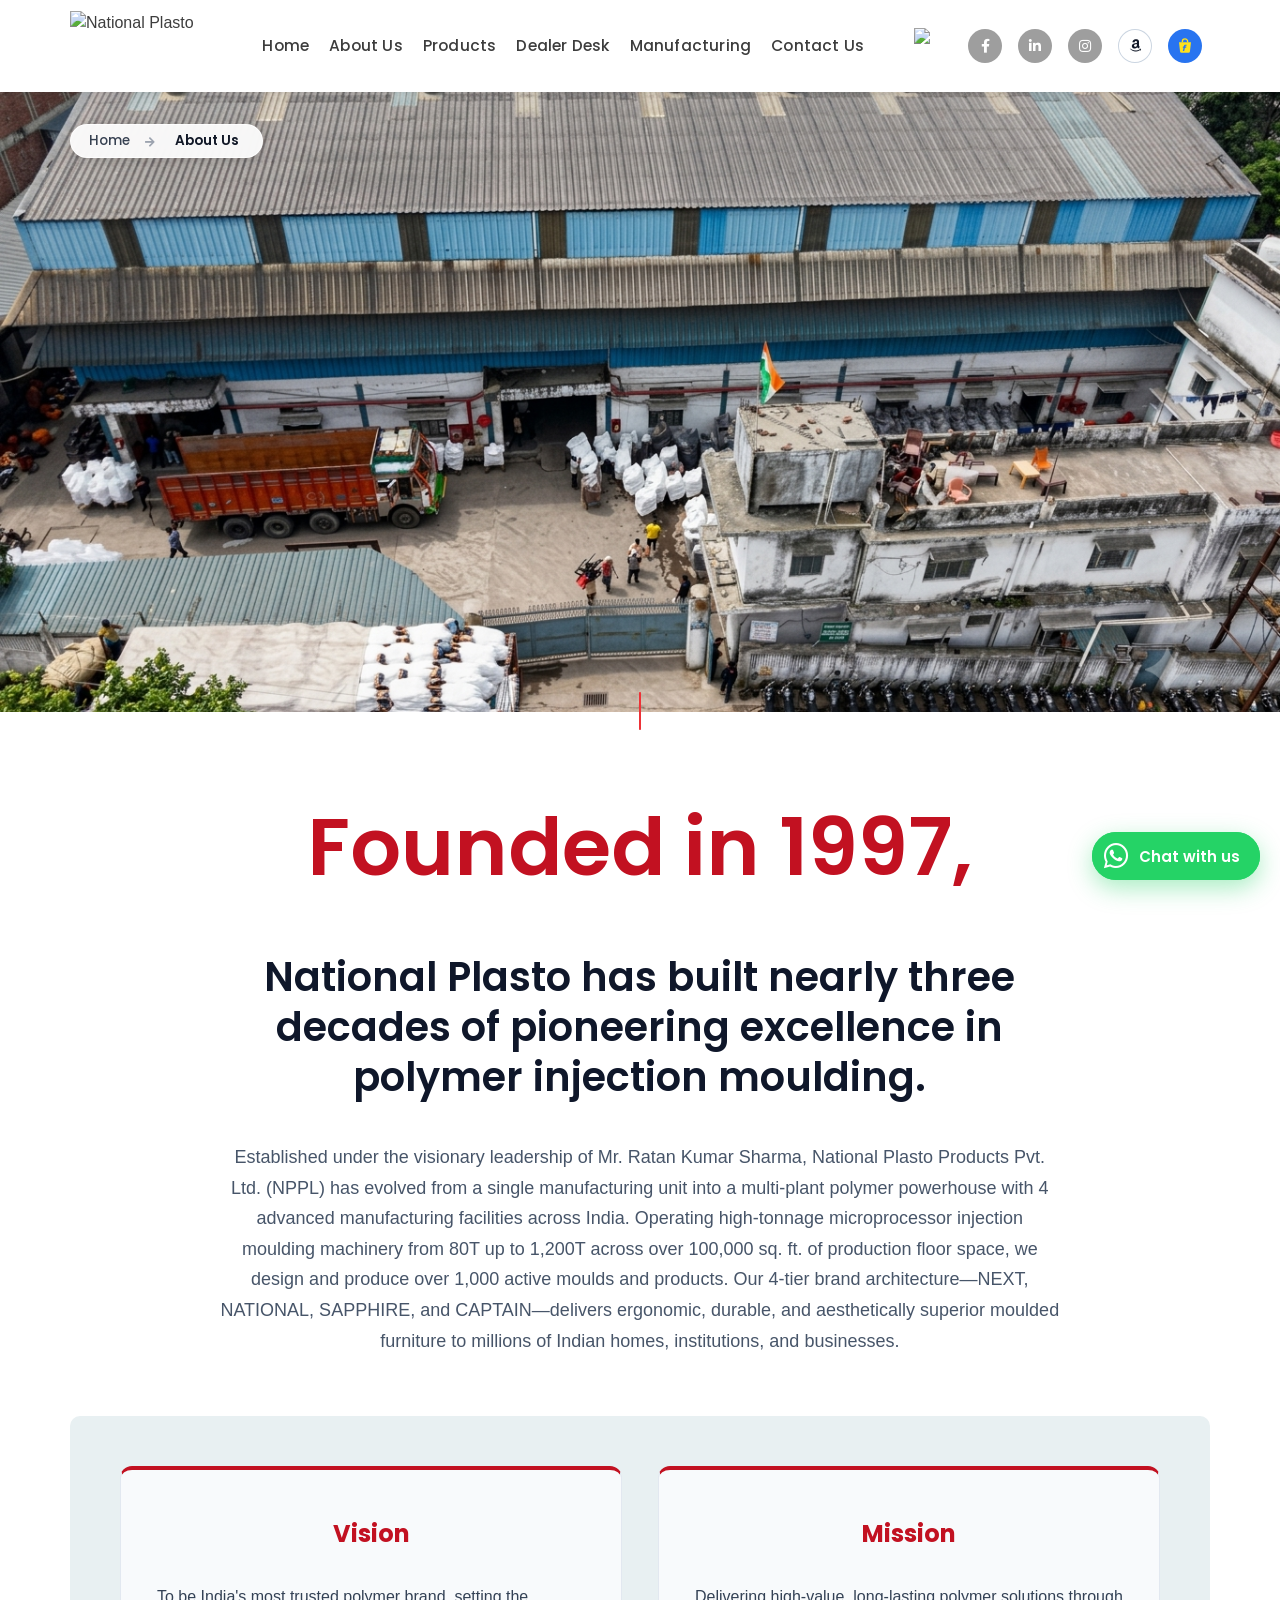
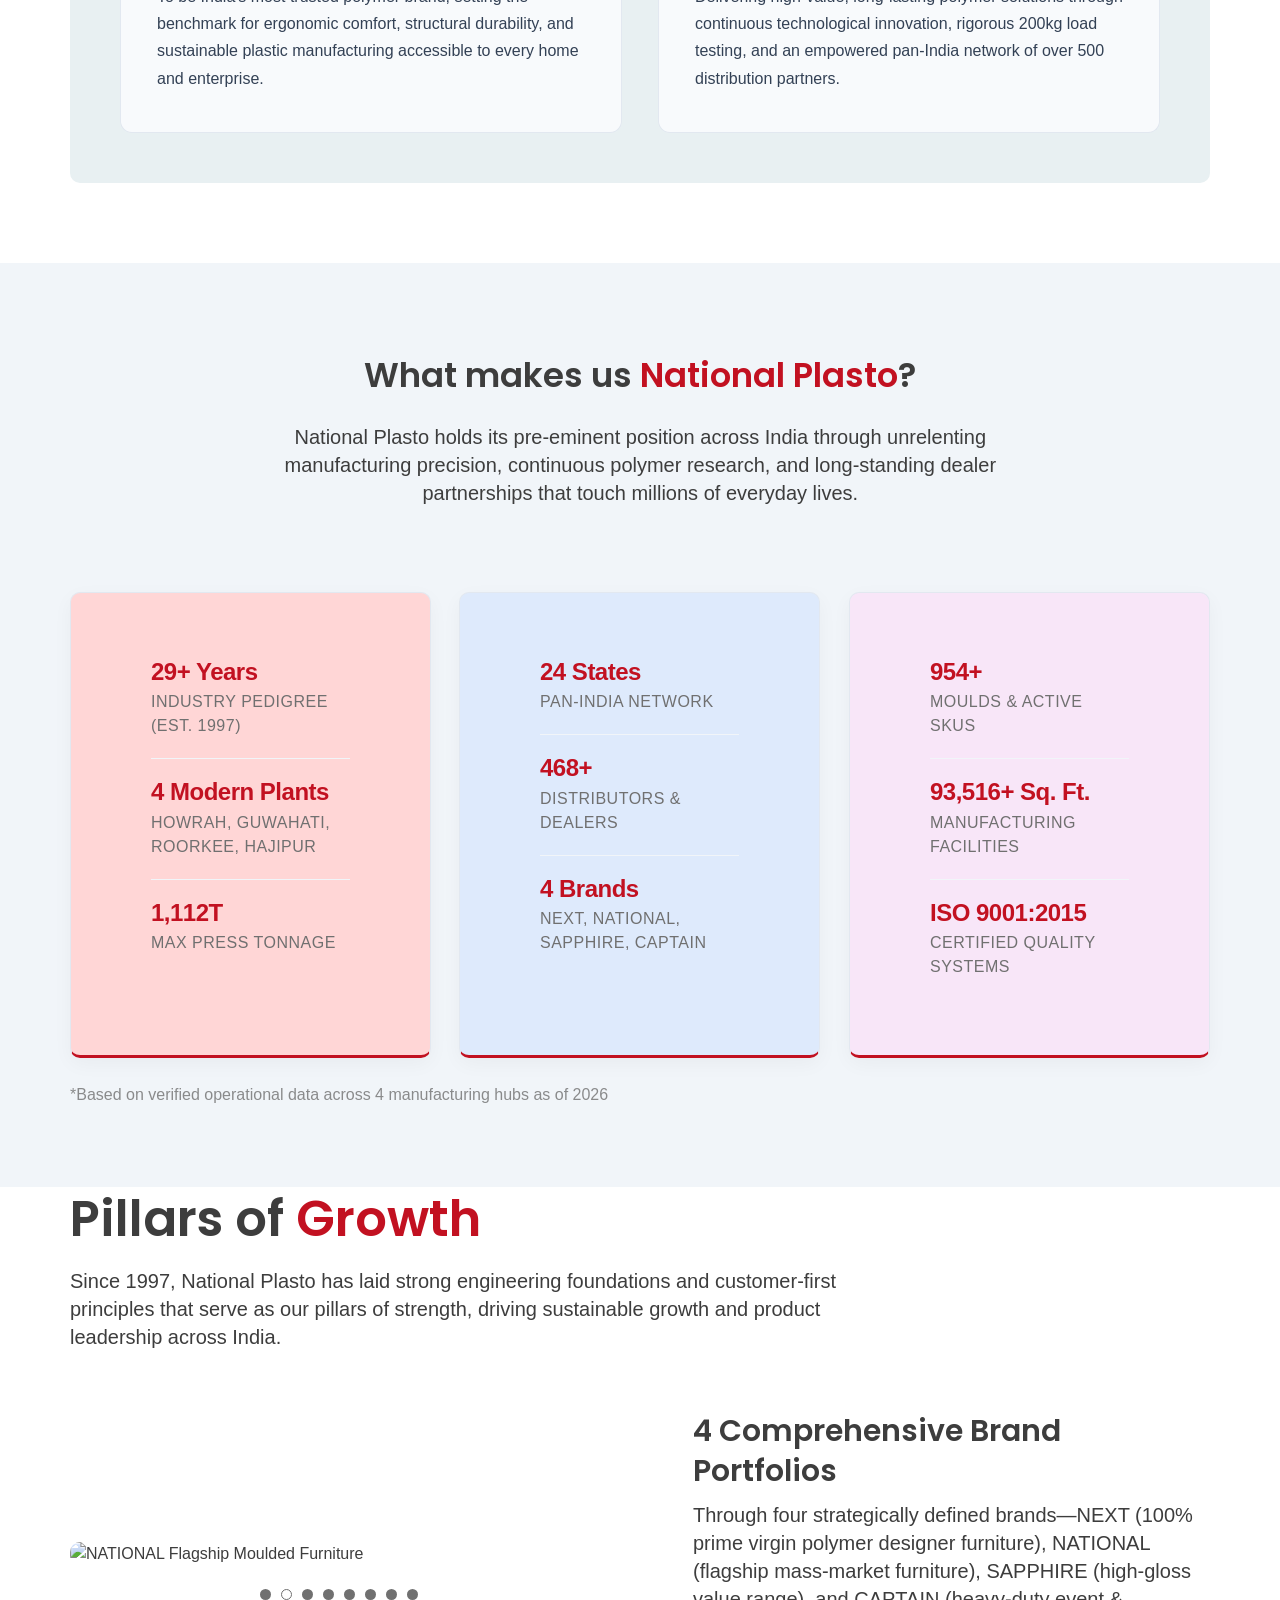
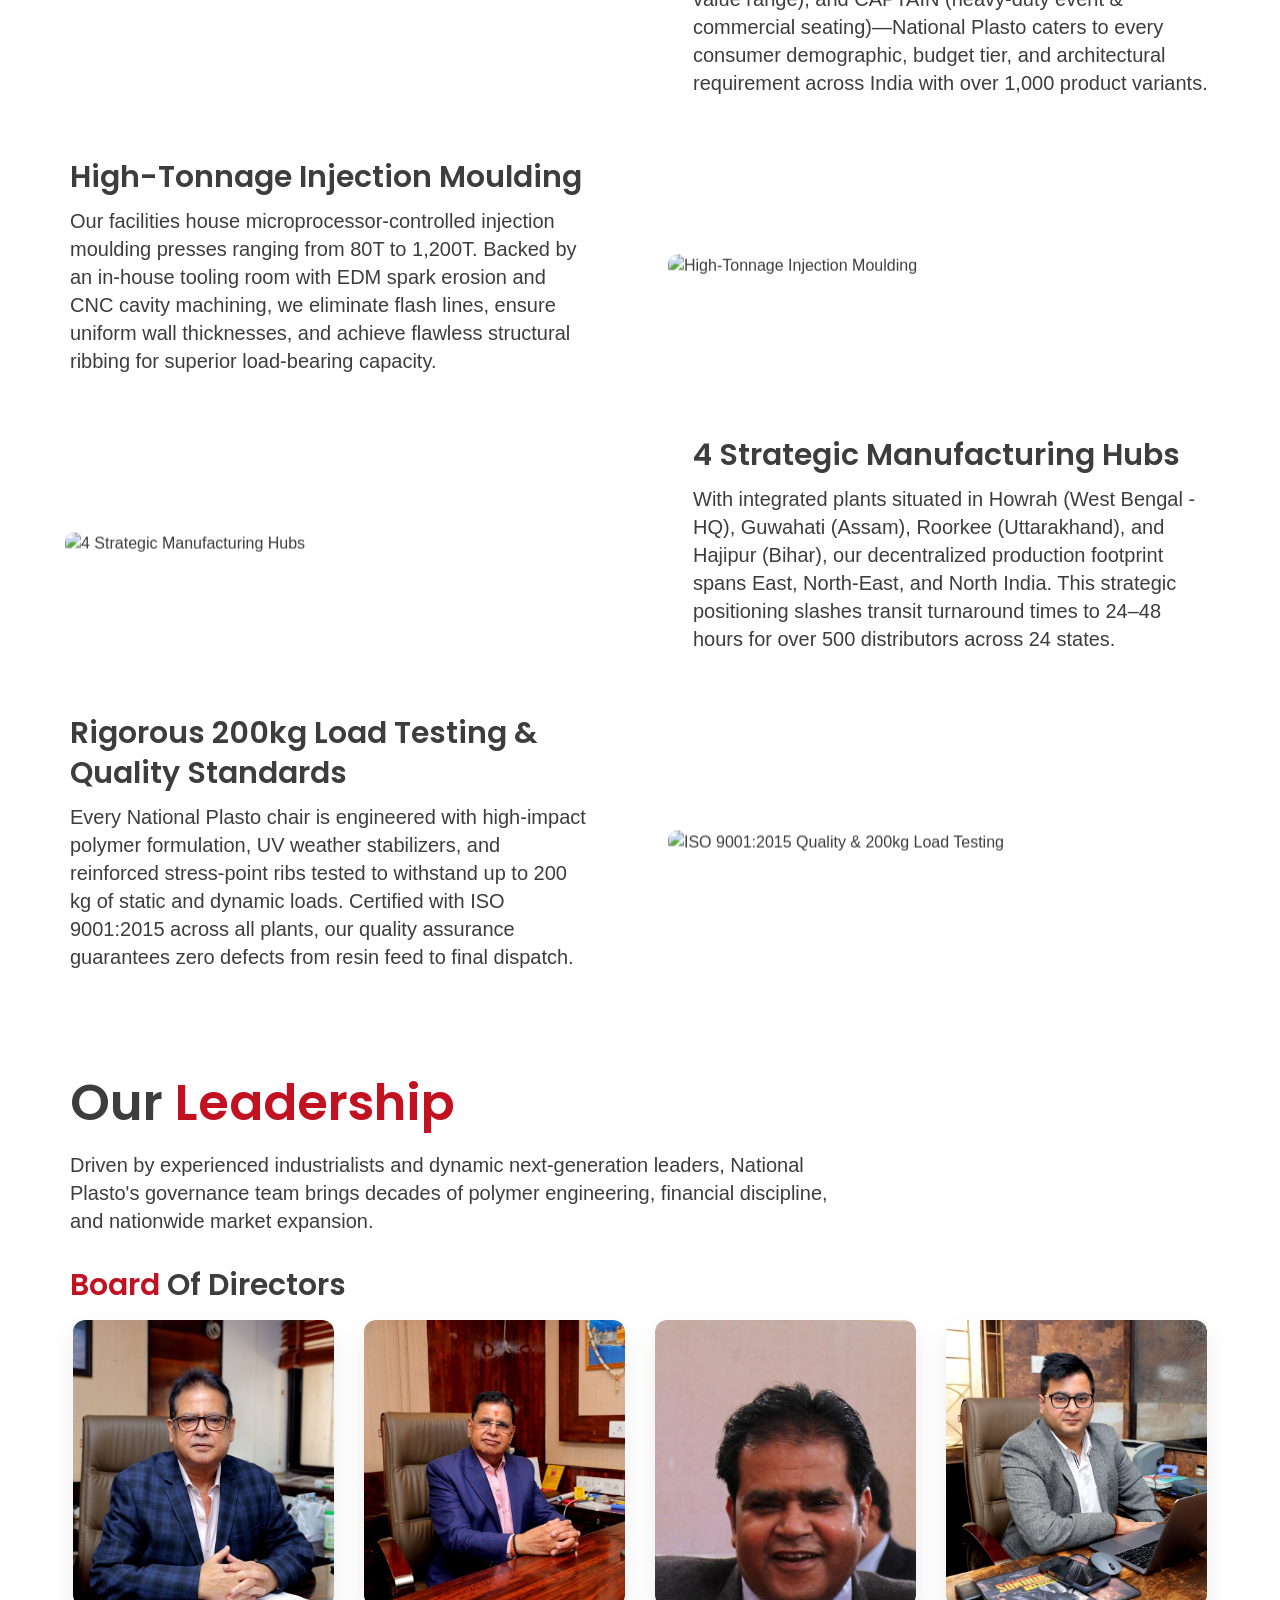
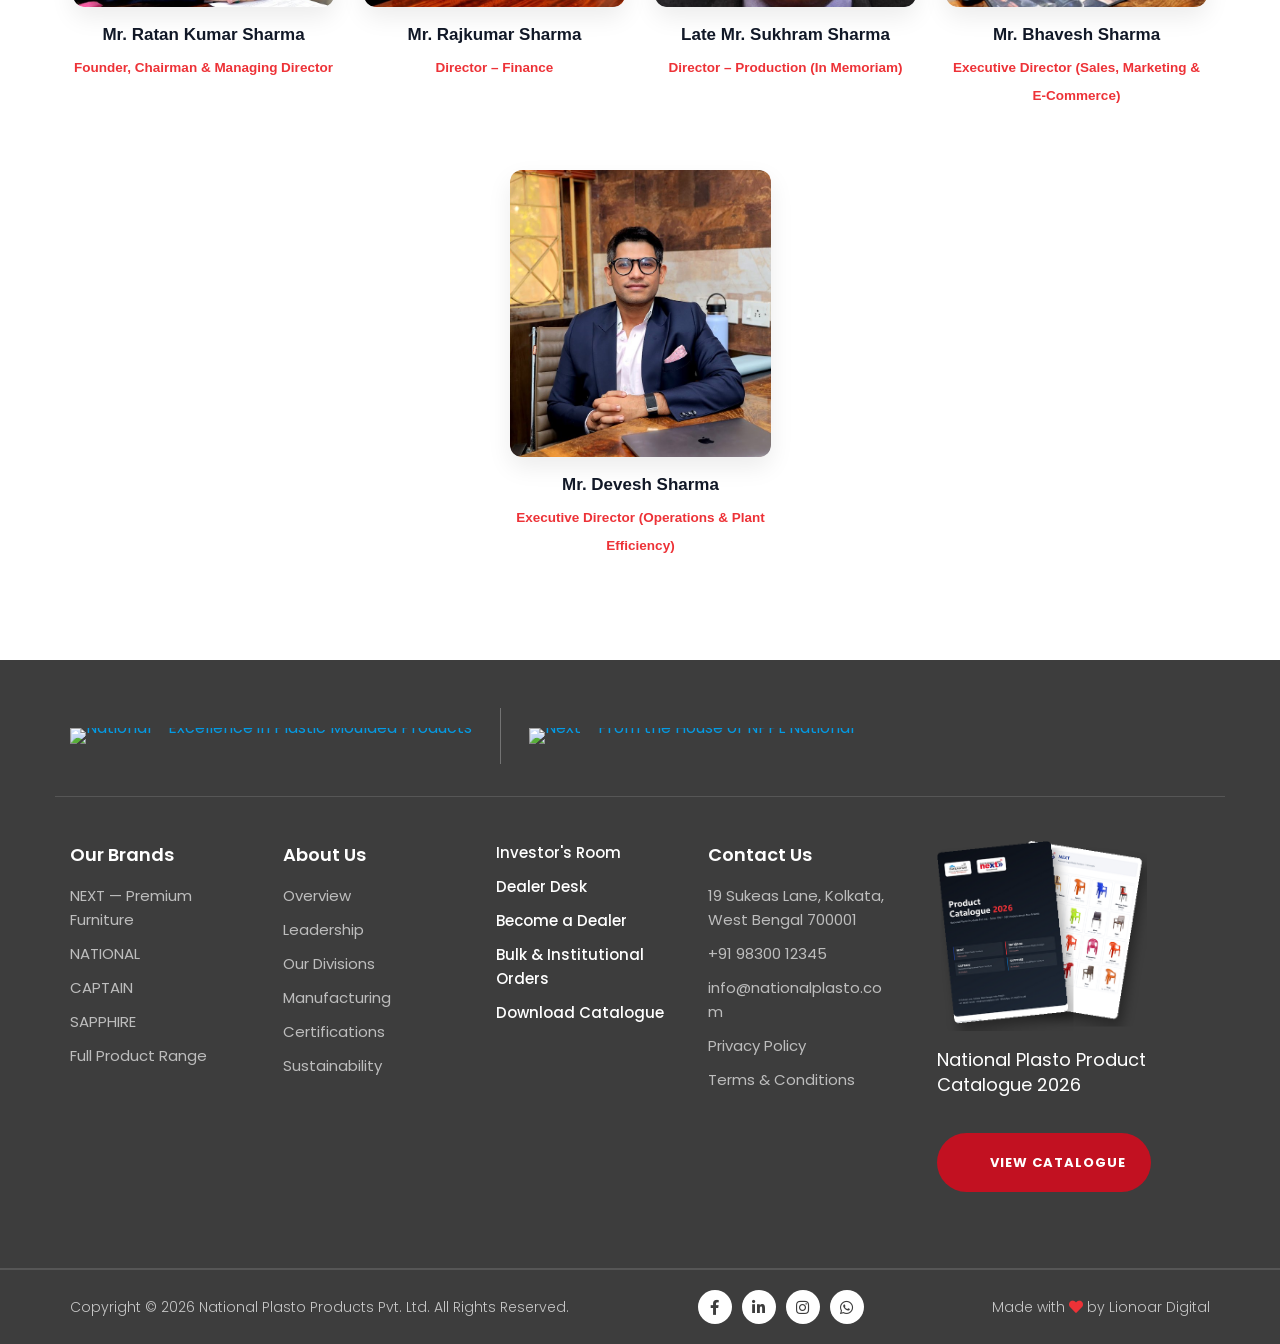
==== commit b36b9e9c: "Add stats counter animation and increase hero banner height to show full products" ====
--- a/about.html
+++ b/about.html
@@ -619,15 +619,15 @@
                 <div class="we_village_item toTop" data-scroll>
                     <div class="we_village_card">
                         <div class="value_content">
-                            <h5>29+ Years</h5>
+                            <h5><span class="np-counter" data-target="29">29</span>+ Years</h5>
                             <p class="para-text">Industry Pedigree (Est. 1997)</p>
                         </div>
                         <div class="value_content">
-                            <h5>4 Modern Plants</h5>
+                            <h5><span class="np-counter" data-target="4">4</span> Modern Plants</h5>
                             <p class="para-text">Howrah, Guwahati, Roorkee, Hajipur</p>
                         </div>
                         <div class="value_content">
-                            <h5>1,200T</h5>
+                            <h5><span class="np-counter" data-target="1200" data-format="comma">1,200</span>T</h5>
                             <p class="para-text">Max Press Tonnage</p>
                         </div>
                     </div>
@@ -636,15 +636,15 @@
                 <div class="we_village_item toTop" data-scroll>
                     <div class="we_village_card">
                         <div class="value_content">
-                            <h5>24 States</h5>
+                            <h5><span class="np-counter" data-target="24">24</span> States</h5>
                             <p class="para-text">Pan-India Network</p>
                         </div>
                         <div class="value_content">
-                            <h5>500+</h5>
+                            <h5><span class="np-counter" data-target="500">500</span>+</h5>
                             <p class="para-text">Distributors &amp; Dealers</p>
                         </div>
                         <div class="value_content">
-                            <h5>4 Brands</h5>
+                            <h5><span class="np-counter" data-target="4">4</span> Brands</h5>
                             <p class="para-text">NEXT, NATIONAL, SAPPHIRE, CAPTAIN</p>
                         </div>
                     </div>
@@ -653,11 +653,11 @@
                 <div class="we_village_item toTop" data-scroll>
                     <div class="we_village_card">
                         <div class="value_content">
-                            <h5>1,000+</h5>
+                            <h5><span class="np-counter" data-target="1000" data-format="comma">1,000</span>+</h5>
                             <p class="para-text">Moulds &amp; Active SKUs</p>
                         </div>
                         <div class="value_content">
-                            <h5>100,000+ Sq. Ft.</h5>
+                            <h5><span class="np-counter" data-target="100000" data-format="comma">100,000</span>+ Sq. Ft.</h5>
                             <p class="para-text">Manufacturing Facilities</p>
                         </div>
                         <div class="value_content">
@@ -1011,5 +1011,6 @@
     })();
     </script>
     <script src="js/np-reveal.js?v=20260929"></script>
+    <script src="js/np-counter.js?v=20261006"></script>
 </body>
 </html>
--- a/css/np-revamp.css
+++ b/css/np-revamp.css
@@ -132,11 +132,11 @@
 
 @media (min-width: 1025px) {
 
-    /* Desktop hero: fixed height matching the design reference */
+    /* Desktop hero: spacious height to display full products and team */
     #index_page .banner-section .banner-slider-img {
-        height: 460px !important;
-        min-height: 460px !important;
-        max-height: 460px !important;
+        height: 640px !important;
+        min-height: 580px !important;
+        max-height: 720px !important;
     }
 
     #index_page .banner-section .banner-slider-img .banner_img,
@@ -144,7 +144,7 @@
         height: 100% !important;
         width: 100% !important;
         object-fit: cover !important;
-        object-position: center center !important;
+        object-position: center bottom !important;
     }
 
     /* Vertically center the text block, keep it left-aligned */
@@ -152,6 +152,13 @@
         top: 50% !important;
         transform: translateY(-50%) !important;
         -webkit-transform: translateY(-50%) !important;
+    }
+}
+
+@media (min-width: 1600px) {
+    #index_page .banner-section .banner-slider-img {
+        height: 700px !important;
+        max-height: 760px !important;
     }
 }
 
@@ -378,6 +385,26 @@
     font-size: 16px;
     font-weight: 500;
     line-height: 1.4;
+}
+
+.np-counter {
+    display: inline-block;
+    font-variant-numeric: tabular-nums;
+    -webkit-font-feature-settings: "tnum" 1;
+    font-feature-settings: "tnum" 1;
+    will-change: transform;
+    transition: transform 0.3s cubic-bezier(0.34, 1.56, 0.64, 1);
+}
+
+.np-stat.is-counted .np-counter,
+.value_content.is-counted .np-counter {
+    animation: npCounterPop 0.45s cubic-bezier(0.175, 0.885, 0.32, 1.275);
+}
+
+@keyframes npCounterPop {
+    0% { transform: scale(1); }
+    50% { transform: scale(1.06); }
+    100% { transform: scale(1); }
 }
 
 @media (max-width: 1199px) {
--- a/css/np-revamp.css
+++ b/css/np-revamp.css
@@ -132,11 +132,11 @@
 
 @media (min-width: 1025px) {
 
-    /* Desktop hero: fixed height matching the design reference */
+    /* Desktop hero: spacious height to display full products and team */
     #index_page .banner-section .banner-slider-img {
-        height: 460px !important;
-        min-height: 460px !important;
-        max-height: 460px !important;
+        height: 640px !important;
+        min-height: 580px !important;
+        max-height: 720px !important;
     }
 
     #index_page .banner-section .banner-slider-img .banner_img,
@@ -144,7 +144,7 @@
         height: 100% !important;
         width: 100% !important;
         object-fit: cover !important;
-        object-position: center center !important;
+        object-position: center bottom !important;
     }
 
     /* Vertically center the text block, keep it left-aligned */
@@ -152,6 +152,13 @@
         top: 50% !important;
         transform: translateY(-50%) !important;
         -webkit-transform: translateY(-50%) !important;
+    }
+}
+
+@media (min-width: 1600px) {
+    #index_page .banner-section .banner-slider-img {
+        height: 700px !important;
+        max-height: 760px !important;
     }
 }
 
@@ -378,6 +385,26 @@
     font-size: 16px;
     font-weight: 500;
     line-height: 1.4;
+}
+
+.np-counter {
+    display: inline-block;
+    font-variant-numeric: tabular-nums;
+    -webkit-font-feature-settings: "tnum" 1;
+    font-feature-settings: "tnum" 1;
+    will-change: transform;
+    transition: transform 0.3s cubic-bezier(0.34, 1.56, 0.64, 1);
+}
+
+.np-stat.is-counted .np-counter,
+.value_content.is-counted .np-counter {
+    animation: npCounterPop 0.45s cubic-bezier(0.175, 0.885, 0.32, 1.275);
+}
+
+@keyframes npCounterPop {
+    0% { transform: scale(1); }
+    50% { transform: scale(1.06); }
+    100% { transform: scale(1); }
 }
 
 @media (max-width: 1199px) {
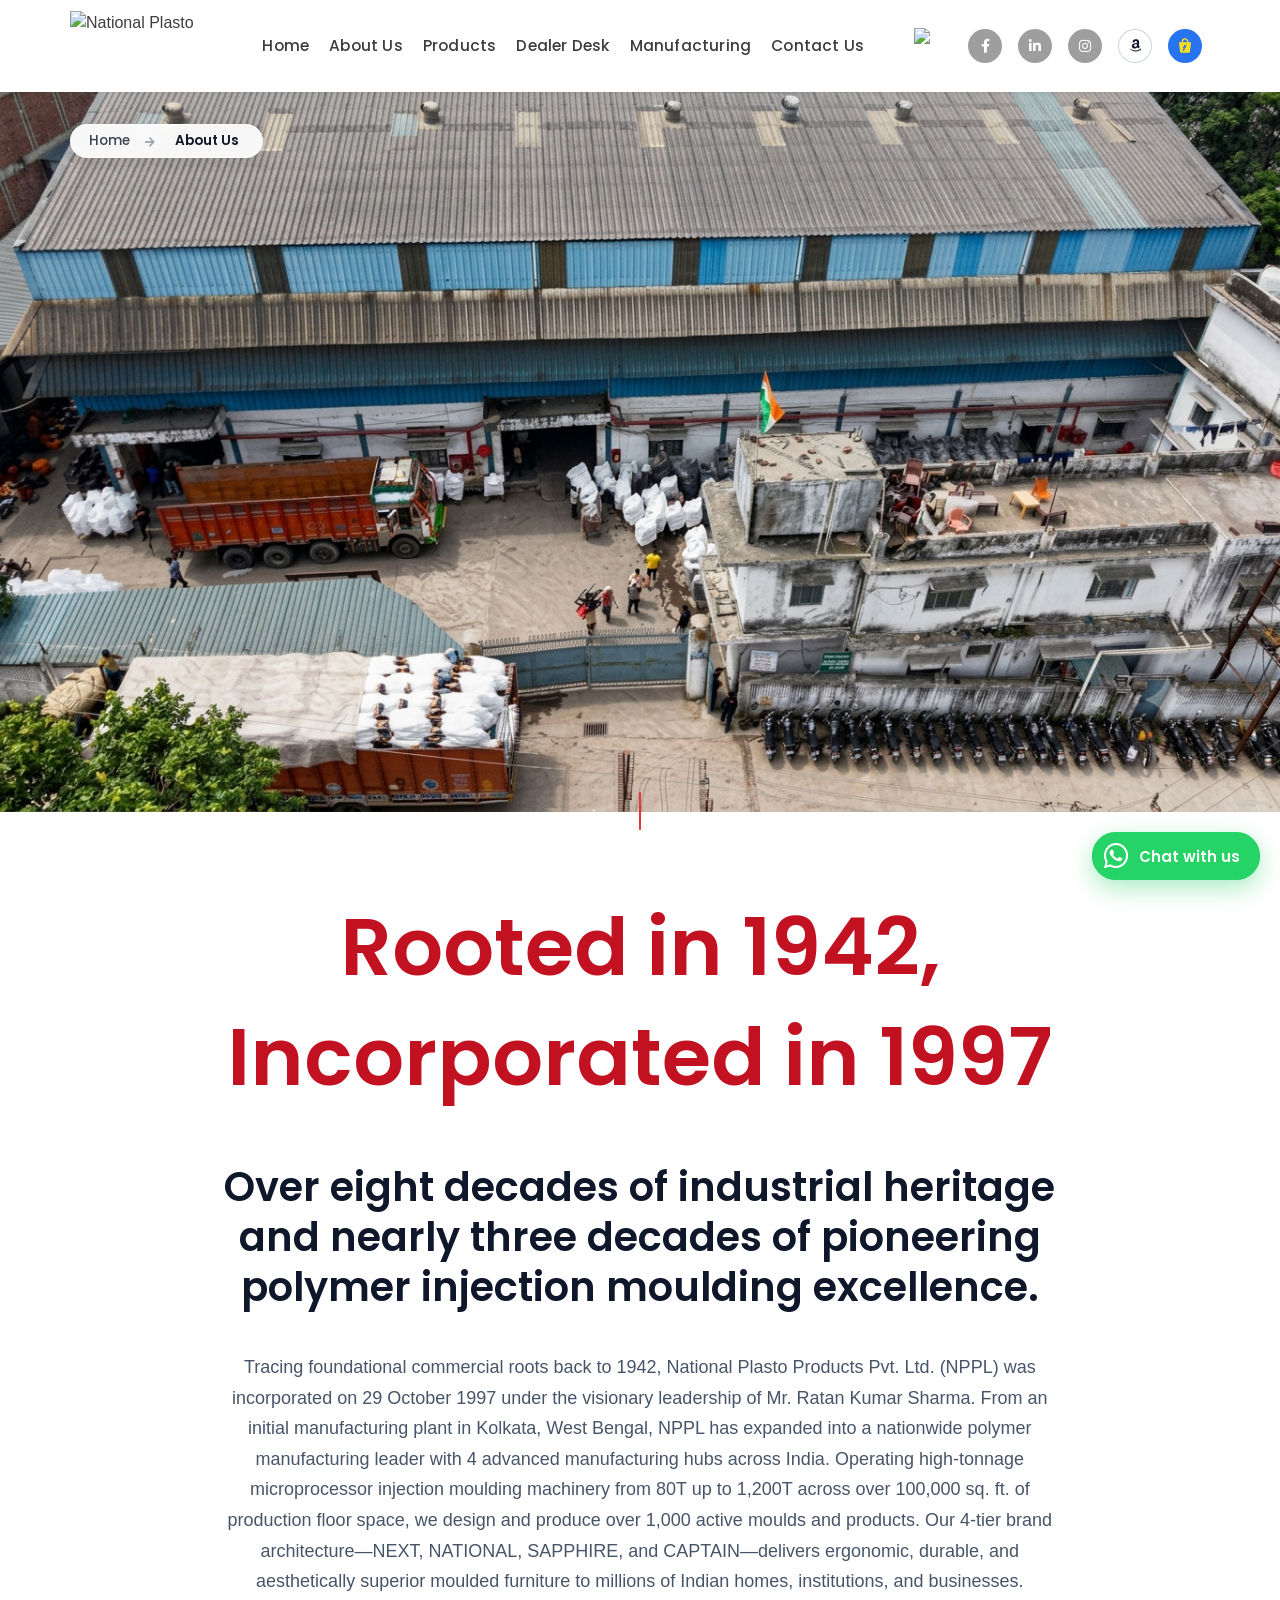
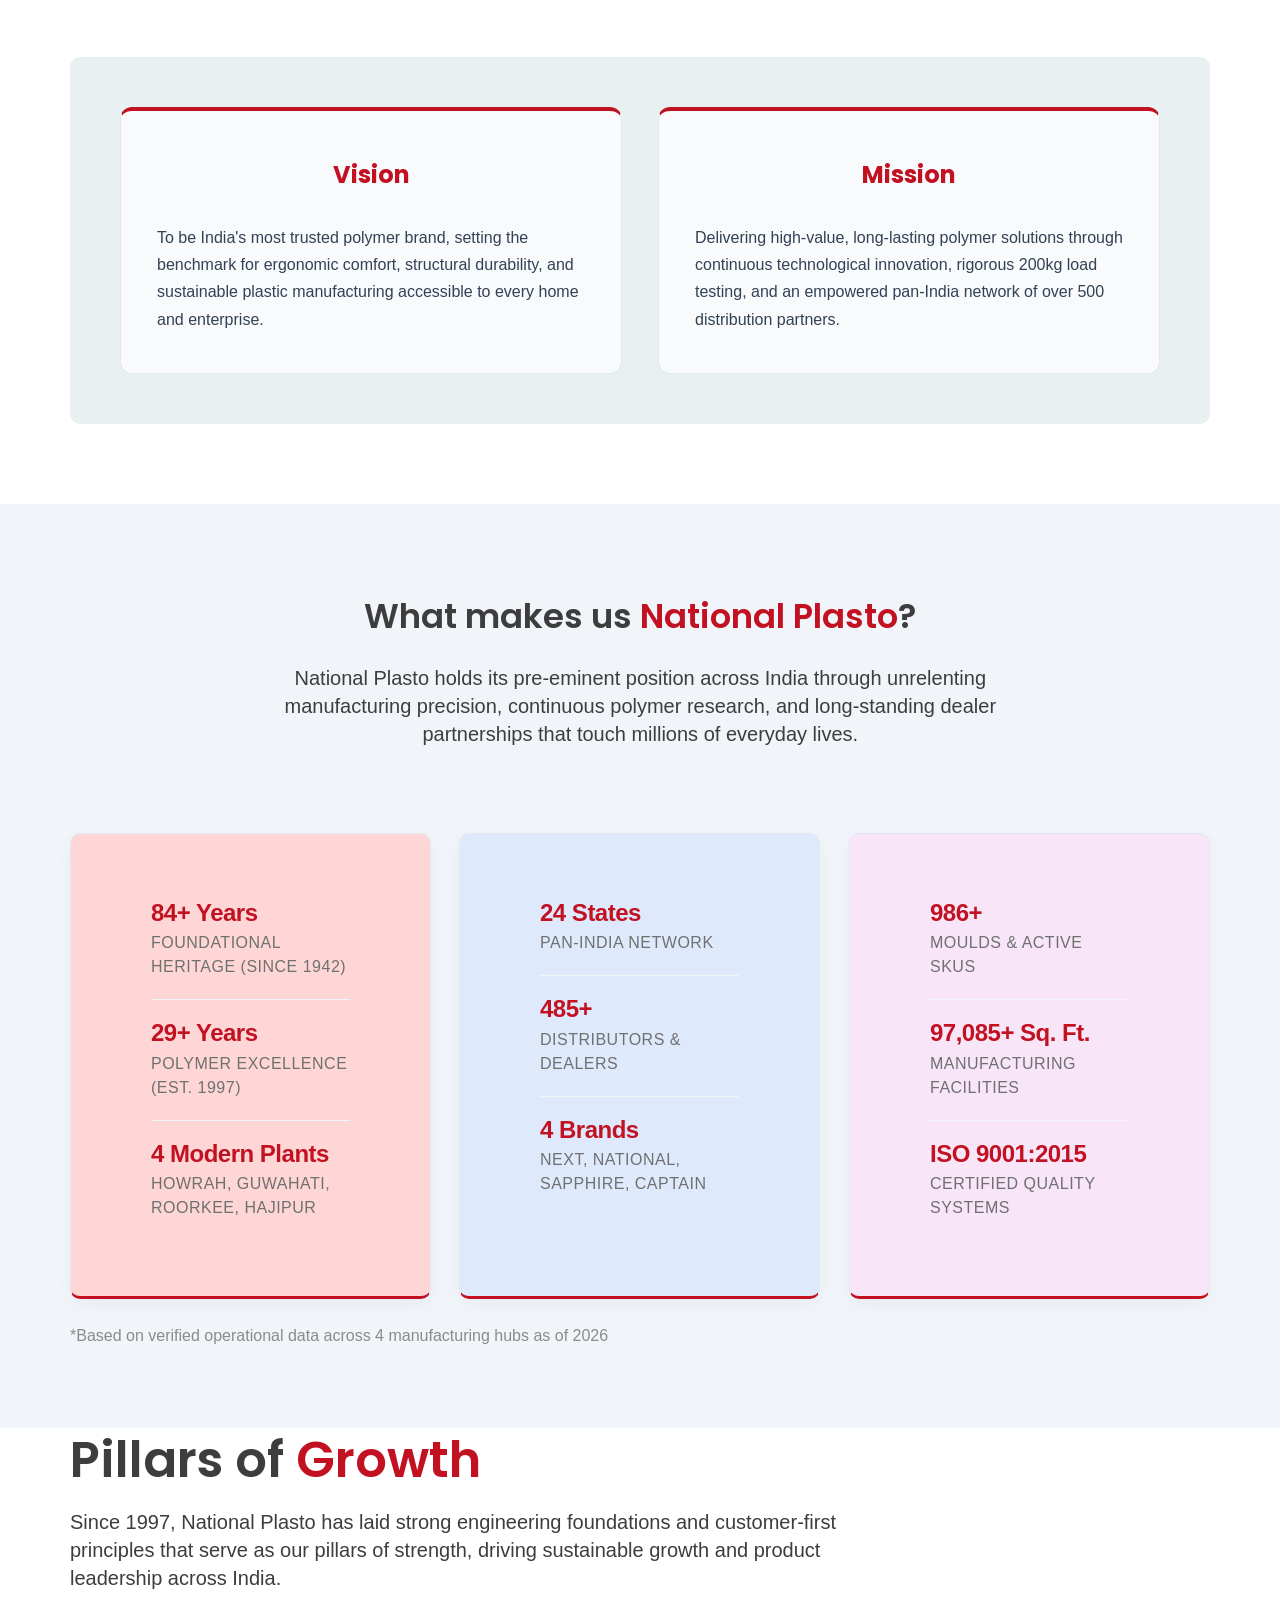
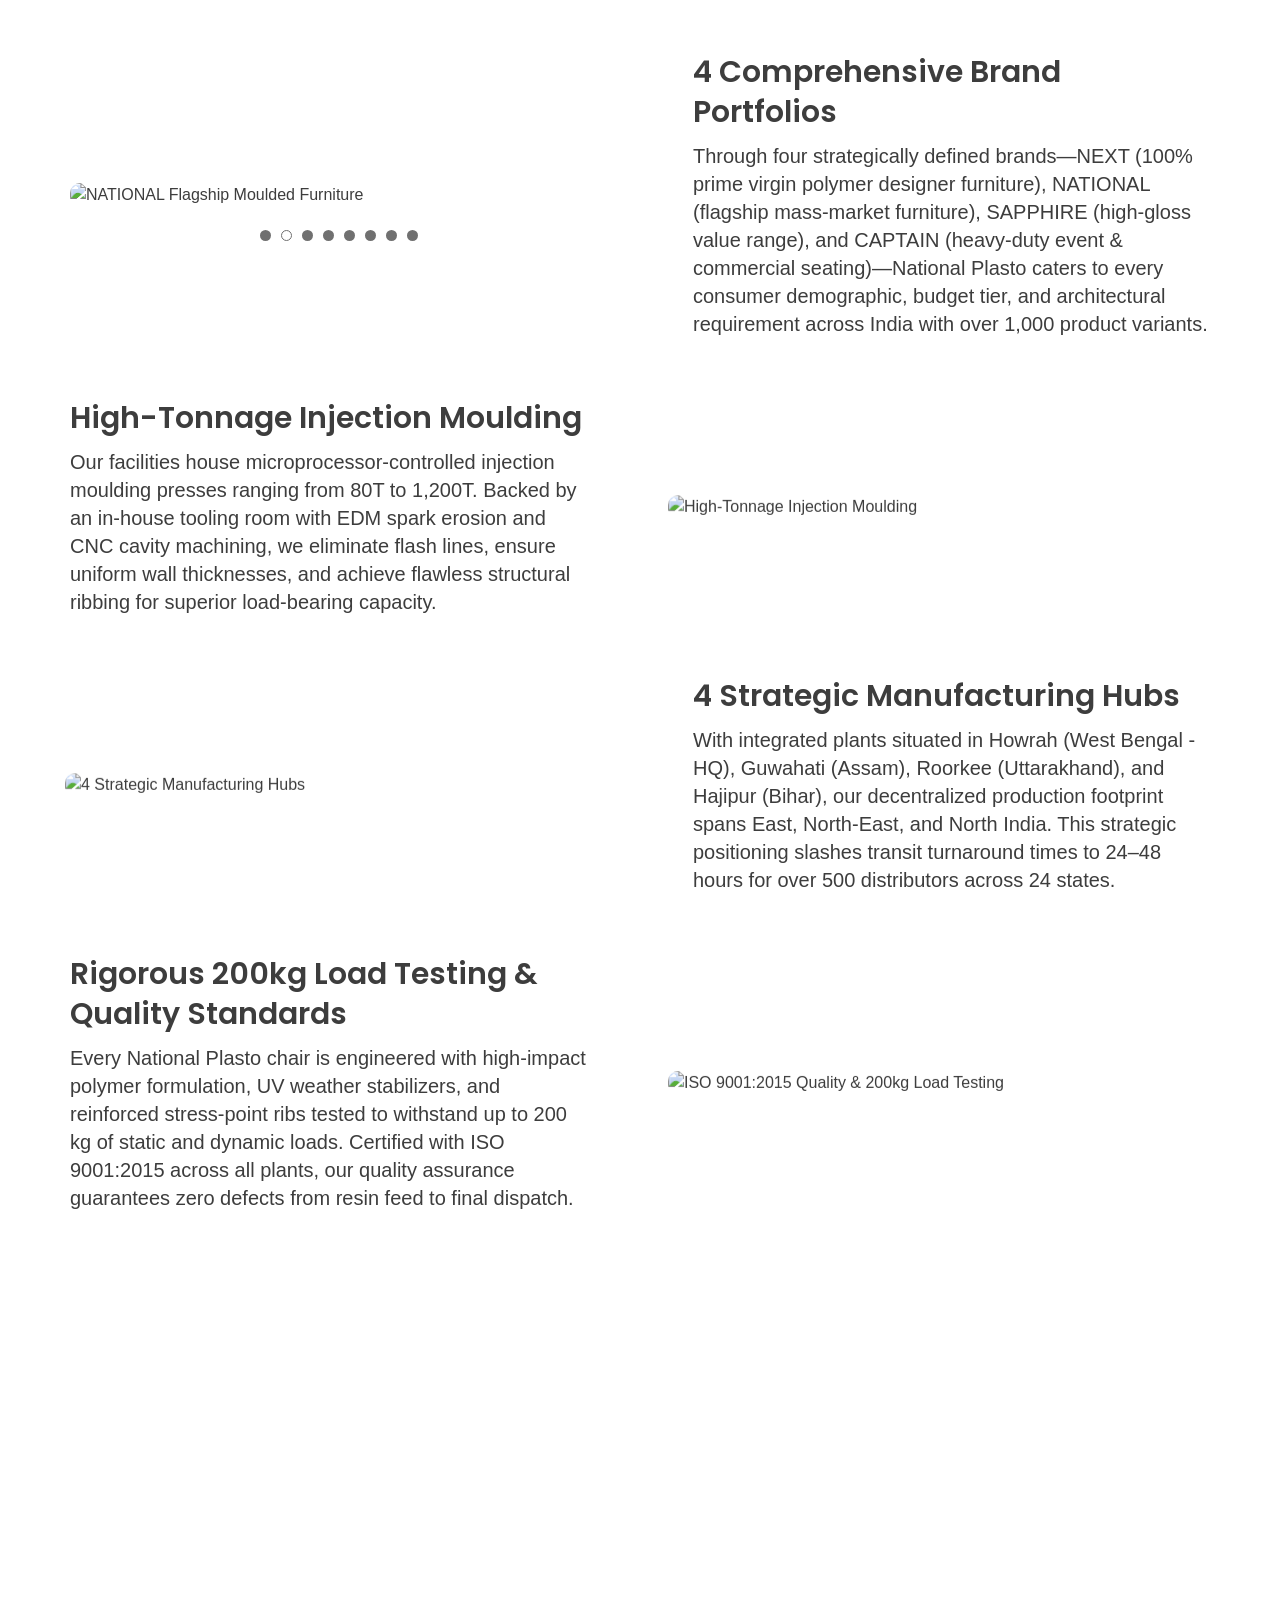
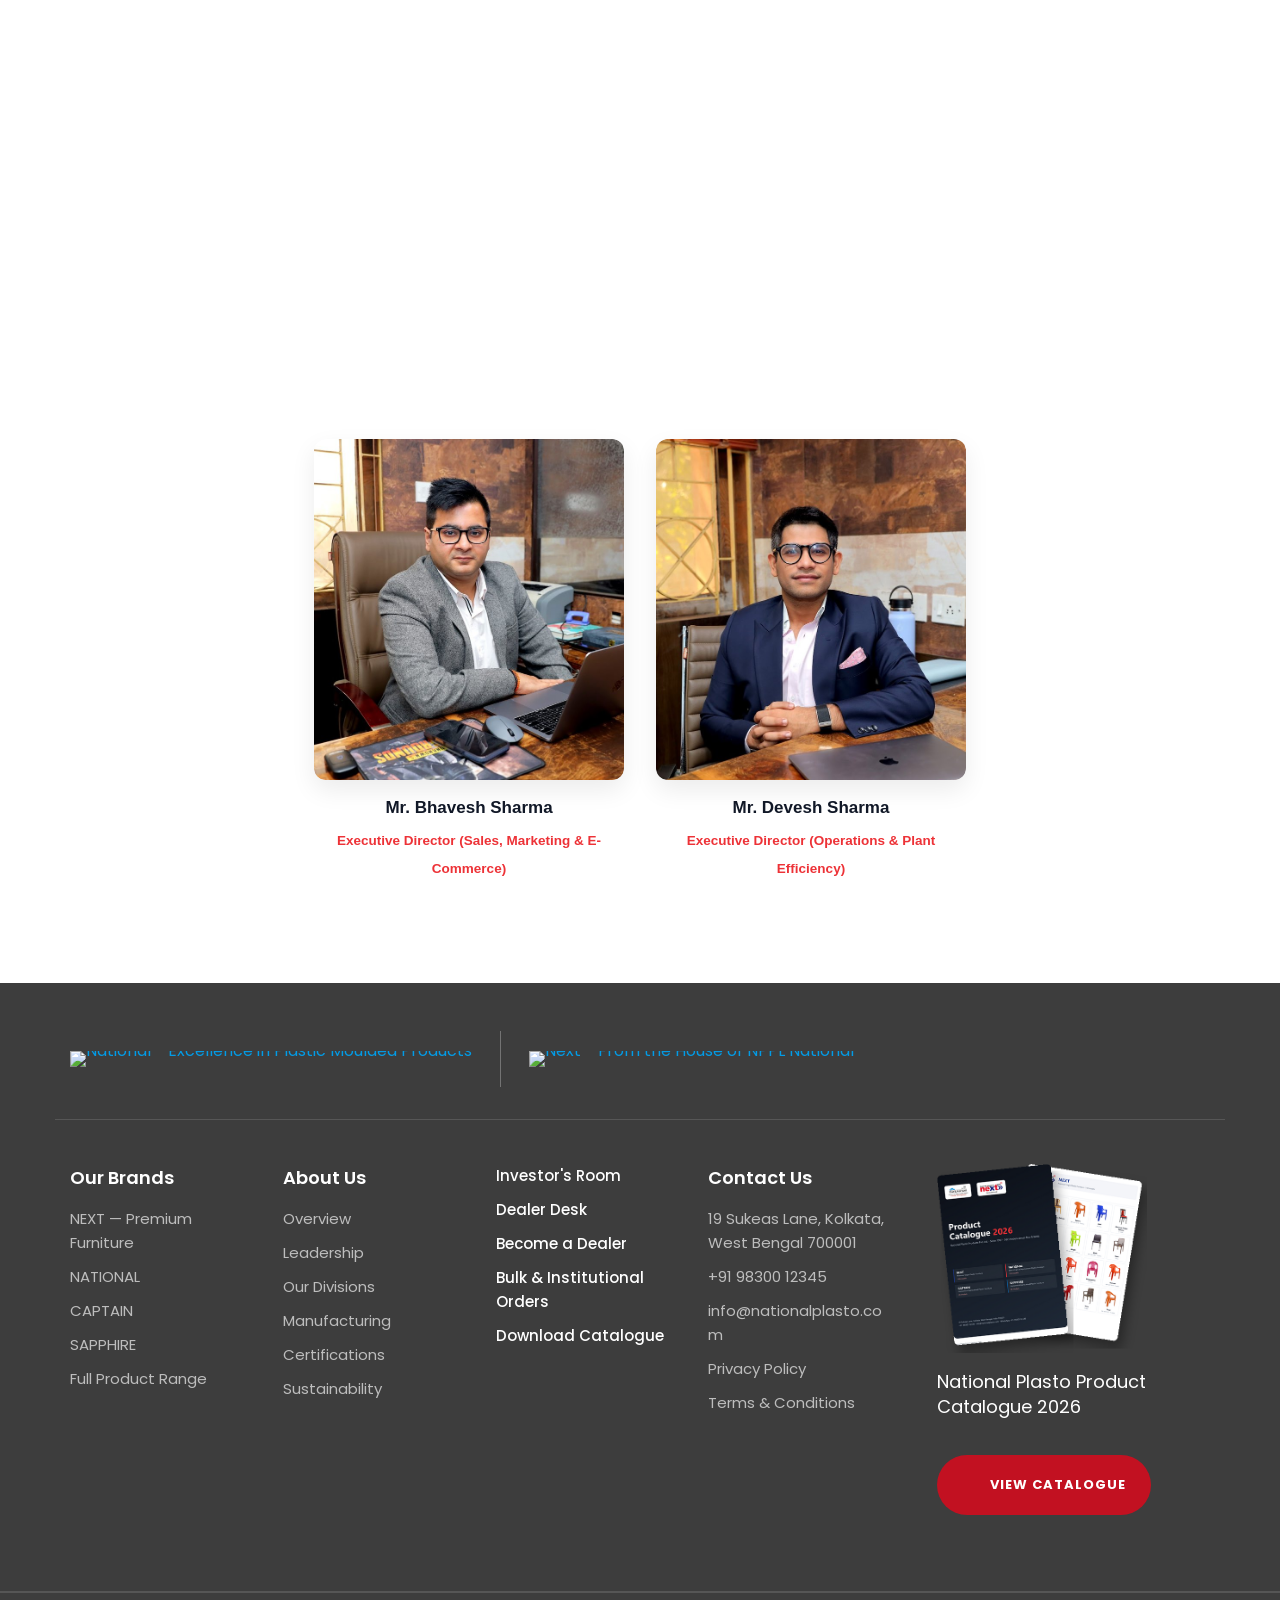
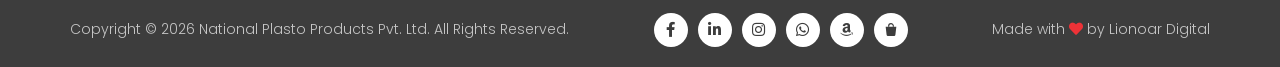
==== commit 5c96815e: "feat: complete meeting notes action items, 360 product rotation, testimonials sync, contact shadow, " ====
--- a/about.html
+++ b/about.html
@@ -466,10 +466,10 @@
                         <a href="https://www.instagram.com/national_plasto_group/" rel="noopener" target="_blank" title="Instagram"><i class="fab fa-instagram"></i></a>
                     </li>
                     <li class="header_social">
-                        <a class="np-social-amazon" href="https://www.amazon.in/s?k=National+Plasto" rel="noopener" target="_blank" title="Shop on Amazon" aria-label="Shop National Plasto on Amazon"><i class="fab fa-amazon" aria-hidden="true"></i></a>
+                        <a class="np-social-amazon" href="https://www.amazon.in/stores/page/0DC6798F-D636-4A69-8FC0-2BE41AE507DD?isPreview" rel="noopener" target="_blank" title="Shop on Amazon" aria-label="Shop National Plasto on Amazon"><i class="fab fa-amazon" aria-hidden="true"></i></a>
                     </li>
                     <li class="header_social">
-                        <a class="np-social-flipkart" href="https://www.flipkart.com/search?q=National+Plasto" rel="noopener" target="_blank" title="Shop on Flipkart" aria-label="Shop National Plasto on Flipkart"><svg viewBox="0 0 24 24" width="18" height="18" aria-hidden="true"><path d="M4 7h16l-1.4 12.2a2 2 0 0 1-2 1.8H7.4a2 2 0 0 1-2-1.8L4 7z" fill="#FFE11B"/><path d="M8.5 7V6a3.5 3.5 0 0 1 7 0v1" fill="none" stroke="#FFE11B" stroke-width="1.8"/><path d="M13.9 10.2h-1.5c-1 0-1.6.6-1.8 1.6l-.2.9H9.3l-.3 1.5h1.1l-1 4.6h1.8l1-4.6h1.6l.3-1.5h-1.6l.2-.8c.1-.3.2-.4.5-.4h1.1l.2-1.3z" fill="#2874F0"/></svg></a>
+                        <a class="np-social-flipkart" href="https://www.flipkart.com/search?q=npm%20national&amp;otracker=search&amp;otracker1=search&amp;marketplace=FLIPKART&amp;as-show=on&amp;as=off" rel="noopener" target="_blank" title="Shop on Flipkart" aria-label="Shop National Plasto on Flipkart"><svg viewBox="0 0 24 24" width="18" height="18" aria-hidden="true"><path d="M4 7h16l-1.4 12.2a2 2 0 0 1-2 1.8H7.4a2 2 0 0 1-2-1.8L4 7z" fill="#FFE11B"/><path d="M8.5 7V6a3.5 3.5 0 0 1 7 0v1" fill="none" stroke="#FFE11B" stroke-width="1.8"/><path d="M13.9 10.2h-1.5c-1 0-1.6.6-1.8 1.6l-.2.9H9.3l-.3 1.5h1.1l-1 4.6h1.8l1-4.6h1.6l.3-1.5h-1.6l.2-.8c.1-.3.2-.4.5-.4h1.1l.2-1.3z" fill="#2874F0"/></svg></a>
                     </li>
                 </ul>
             </nav>
@@ -543,8 +543,8 @@
                 <a href="https://www.facebook.com/share/1GMoEgyWs7/?mibextid=wwXIfr" target="_blank" rel="noopener" aria-label="Facebook"><i class="fab fa-facebook-f"></i></a>
                 <a href="https://www.linkedin.com/company/nationalplasto/" target="_blank" rel="noopener" aria-label="LinkedIn"><i class="fab fa-linkedin-in"></i></a>
                 <a href="https://www.instagram.com/national_plasto_group/" target="_blank" rel="noopener" aria-label="Instagram"><i class="fab fa-instagram"></i></a>
-                <a class="np-social-amazon" href="https://www.amazon.in/s?k=National+Plasto" target="_blank" rel="noopener" aria-label="Shop National Plasto on Amazon"><i class="fab fa-amazon"></i></a>
-                <a class="np-social-flipkart" href="https://www.flipkart.com/search?q=National+Plasto" target="_blank" rel="noopener" aria-label="Shop National Plasto on Flipkart"><svg viewBox="0 0 24 24" width="18" height="18" aria-hidden="true"><path d="M4 7h16l-1.4 12.2a2 2 0 0 1-2 1.8H7.4a2 2 0 0 1-2-1.8L4 7z" fill="#FFE11B"/><path d="M8.5 7V6a3.5 3.5 0 0 1 7 0v1" fill="none" stroke="#FFE11B" stroke-width="1.8"/><path d="M13.9 10.2h-1.5c-1 0-1.6.6-1.8 1.6l-.2.9H9.3l-.3 1.5h1.1l-1 4.6h1.8l1-4.6h1.6l.3-1.5h-1.6l.2-.8c.1-.3.2-.4.5-.4h1.1l.2-1.3z" fill="#2874F0"/></svg></a>
+                <a class="np-social-amazon" href="https://www.amazon.in/stores/page/0DC6798F-D636-4A69-8FC0-2BE41AE507DD?isPreview" target="_blank" rel="noopener" aria-label="Shop National Plasto on Amazon"><i class="fab fa-amazon"></i></a>
+                <a class="np-social-flipkart" href="https://www.flipkart.com/search?q=npm%20national&amp;otracker=search&amp;otracker1=search&amp;marketplace=FLIPKART&amp;as-show=on&amp;as=off" target="_blank" rel="noopener" aria-label="Shop National Plasto on Flipkart"><svg viewBox="0 0 24 24" width="18" height="18" aria-hidden="true"><path d="M4 7h16l-1.4 12.2a2 2 0 0 1-2 1.8H7.4a2 2 0 0 1-2-1.8L4 7z" fill="#FFE11B"/><path d="M8.5 7V6a3.5 3.5 0 0 1 7 0v1" fill="none" stroke="#FFE11B" stroke-width="1.8"/><path d="M13.9 10.2h-1.5c-1 0-1.6.6-1.8 1.6l-.2.9H9.3l-.3 1.5h1.1l-1 4.6h1.8l1-4.6h1.6l.3-1.5h-1.6l.2-.8c.1-.3.2-.4.5-.4h1.1l.2-1.3z" fill="#2874F0"/></svg></a>
             </div>
         </div>
         <div class="download-div" style="margin-top:20px;">
@@ -589,9 +589,9 @@
     <section class="foundation_main">
         <div class="container">
             <div class="foundation_title">
-                <h2 class="heading-text toTop" data-scroll><span class="color_red_home">Founded in 1997,</span></h2>
-                <h3 class="heading-text toTop" data-scroll>National Plasto has built nearly three decades of pioneering excellence in polymer injection moulding.</h3>
-                <p class="para_new_font toTop" data-scroll>Established under the visionary leadership of Mr. Ratan Kumar Sharma, National Plasto Products Pvt. Ltd. (NPPL) has evolved from a single manufacturing unit into a multi-plant polymer powerhouse with 4 advanced manufacturing facilities across India. Operating high-tonnage microprocessor injection moulding machinery from 80T up to 1,200T across over 100,000 sq. ft. of production floor space, we design and produce over 1,000 active moulds and products. Our 4-tier brand architecture&mdash;NEXT, NATIONAL, SAPPHIRE, and CAPTAIN&mdash;delivers ergonomic, durable, and aesthetically superior moulded furniture to millions of Indian homes, institutions, and businesses.</p>
+                <h2 class="heading-text toTop" data-scroll><span class="color_red_home">Rooted in 1942, Incorporated in 1997</span></h2>
+                <h3 class="heading-text toTop" data-scroll>Over eight decades of industrial heritage and nearly three decades of pioneering polymer injection moulding excellence.</h3>
+                <p class="para_new_font toTop" data-scroll>Tracing foundational commercial roots back to 1942, National Plasto Products Pvt. Ltd. (NPPL) was incorporated on 29 October 1997 under the visionary leadership of Mr. Ratan Kumar Sharma. From an initial manufacturing plant in Kolkata, West Bengal, NPPL has expanded into a nationwide polymer manufacturing leader with 4 advanced manufacturing hubs across India. Operating high-tonnage microprocessor injection moulding machinery from 80T up to 1,200T across over 100,000 sq. ft. of production floor space, we design and produce over 1,000 active moulds and products. Our 4-tier brand architecture&mdash;NEXT, NATIONAL, SAPPHIRE, and CAPTAIN&mdash;delivers ergonomic, durable, and aesthetically superior moulded furniture to millions of Indian homes, institutions, and businesses.</p>
             </div>
             <div class="vision_mission toTop" data-scroll>
                 <div class="vision_mission_content">
@@ -619,16 +619,16 @@
                 <div class="we_village_item toTop" data-scroll>
                     <div class="we_village_card">
                         <div class="value_content">
+                            <h5><span class="np-counter" data-target="84">84</span>+ Years</h5>
+                            <p class="para-text">Foundational Heritage (Since 1942)</p>
+                        </div>
+                        <div class="value_content">
                             <h5><span class="np-counter" data-target="29">29</span>+ Years</h5>
-                            <p class="para-text">Industry Pedigree (Est. 1997)</p>
+                            <p class="para-text">Polymer Excellence (Est. 1997)</p>
                         </div>
                         <div class="value_content">
                             <h5><span class="np-counter" data-target="4">4</span> Modern Plants</h5>
                             <p class="para-text">Howrah, Guwahati, Roorkee, Hajipur</p>
-                        </div>
-                        <div class="value_content">
-                            <h5><span class="np-counter" data-target="1200" data-format="comma">1,200</span>T</h5>
-                            <p class="para-text">Max Press Tonnage</p>
                         </div>
                     </div>
                 </div>
@@ -897,6 +897,8 @@
                 <li><a href="https://www.linkedin.com/company/nationalplasto/" target="_blank" rel="noopener" aria-label="LinkedIn"><i class="fab fa-linkedin-in"></i></a></li>
                 <li><a href="https://www.instagram.com/national_plasto_group/" target="_blank" rel="noopener" aria-label="Instagram"><i class="fab fa-instagram"></i></a></li>
                 <li><a href="https://wa.me/919830012345" target="_blank" rel="noopener" aria-label="WhatsApp"><i class="fab fa-whatsapp"></i></a></li>
+                <li><a href="https://www.amazon.in/stores/page/0DC6798F-D636-4A69-8FC0-2BE41AE507DD?isPreview" target="_blank" rel="noopener" aria-label="Amazon Store" title="Shop on Amazon"><i class="fab fa-amazon"></i></a></li>
+                <li><a href="https://www.flipkart.com/search?q=npm%20national&amp;otracker=search&amp;otracker1=search&amp;marketplace=FLIPKART&amp;as-show=on&amp;as=off" target="_blank" rel="noopener" aria-label="Flipkart Store" title="Shop on Flipkart"><svg viewBox="0 0 24 24" width="16" height="16" aria-hidden="true"><path d="M4 7h16l-1.4 12.2a2 2 0 0 1-2 1.8H7.4a2 2 0 0 1-2-1.8L4 7z" fill="currentColor"/><path d="M8.5 7V6a3.5 3.5 0 0 1 7 0v1" fill="none" stroke="currentColor" stroke-width="1.8"/></svg></a></li>
             </ul>
             <p class="np-sfooter-credit">Made with <i class="fas fa-heart" aria-hidden="true"></i> by Lionoar Digital</p>
         </div>
--- a/css/supreme_common.css
+++ b/css/supreme_common.css
@@ -2795,3 +2795,68 @@
         opacity: 0;
     }
 }
+
+/* ==========================================================
+   Contact Us: Left-to-Right Shadow Design System
+   ========================================================== */
+.contact_us,
+#index_page .contact_us {
+    background: linear-gradient(105deg, #F8FAFC 0%, #FFFFFF 55%, #F1F5F9 100%) !important;
+    position: relative !important;
+    padding: 80px 0 90px !important;
+}
+
+#index_page .contact_us .contact_flex {
+    background: #FFFFFF !important;
+    border-radius: 16px !important;
+    border: 1px solid #E2E8F0 !important;
+    box-shadow: 22px 26px 60px -12px rgba(15, 23, 42, 0.12), -4px 0 20px rgba(15, 23, 42, 0.03) !important;
+    padding: 48px 40px !important;
+    border-left: 5px solid #ED3237 !important;
+    transition: transform 0.3s ease, box-shadow 0.3s ease !important;
+}
+
+#index_page .contact_us .contact_flex:hover {
+    box-shadow: 28px 32px 70px -12px rgba(15, 23, 42, 0.16), -4px 0 24px rgba(15, 23, 42, 0.04) !important;
+}
+
+.contact_page_section,
+#contact_page .contact_page_section {
+    background: linear-gradient(105deg, #F8FAFC 0%, #FFFFFF 55%, #F1F5F9 100%) !important;
+}
+
+.contact_card_box,
+#contact_page .contact_card_box {
+    background: #FFFFFF !important;
+    border-radius: 14px !important;
+    border: 1px solid #E2E8F0 !important;
+    border-left: 5px solid #ED3237 !important;
+    box-shadow: 20px 24px 50px -8px rgba(15, 23, 42, 0.12), -4px 4px 18px rgba(15, 23, 42, 0.03) !important;
+    padding: 36px 32px !important;
+    transition: transform 0.3s ease, box-shadow 0.3s ease !important;
+}
+
+.contact_card_box:hover,
+#contact_page .contact_card_box:hover {
+    transform: translateY(-3px) !important;
+    box-shadow: 26px 30px 60px -8px rgba(15, 23, 42, 0.16) !important;
+}
+
+.contact_form_col,
+#contact_page .contact_form_col {
+    background: #FFFFFF !important;
+    border-radius: 14px !important;
+    border: 1px solid #E2E8F0 !important;
+    border-left: 5px solid #ED3237 !important;
+    box-shadow: 22px 26px 55px -10px rgba(15, 23, 42, 0.13), -4px 4px 18px rgba(15, 23, 42, 0.03) !important;
+    padding: 44px 40px !important;
+    transition: transform 0.3s ease, box-shadow 0.3s ease !important;
+}
+
+.facility_photo_card,
+#contact_page .facility_photo_card {
+    border-radius: 14px !important;
+    border: 1px solid #E2E8F0 !important;
+    box-shadow: 18px 22px 45px -8px rgba(15, 23, 42, 0.12) !important;
+}
+
--- a/css/np-revamp.css
+++ b/css/np-revamp.css
@@ -147,6 +147,15 @@
         object-position: center bottom !important;
     }
 
+    #index_page .banner-section .banner-slider-img .banner_img video,
+    #index_page .banner-section .banner-slider-img .banner_img .np-hero-video {
+        height: 100% !important;
+        width: 100% !important;
+        object-fit: cover !important;
+        object-position: center center !important;
+        display: block !important;
+    }
+
     /* Vertically center the text block, keep it left-aligned */
     #index_page .banner-section .banner-slider-img .banner_content {
         top: 50% !important;
@@ -1954,33 +1963,35 @@
    hanging left of the text, closing one at the bottom right */
 #index_page .testimonial_main.np-cmd .testimonial_content .para-text.np-cmd-quote {
     position: relative;
-    padding-left: 115px;
-    padding-right: 40px;
+    padding-left: 80px;
+    padding-right: 30px;
+    padding-top: 10px;
 }
 
 #index_page .testimonial_main.np-cmd .testimonial_content .testmonial_name {
-    margin-left: 115px;
+    margin-left: 80px;
 }
 
 .np-q {
     position: absolute;
-    color: #E3EBEE;
+    color: #CBD5E1;
     font-family: Georgia, "Times New Roman", serif;
-    font-size: 180px;
+    font-size: 130px;
     font-weight: 700;
     line-height: 1;
     pointer-events: none;
     user-select: none;
+    opacity: 0.55;
 }
 
 .np-q-open {
     left: 0;
-    top: -38px;
+    top: -14px;
 }
 
 .np-q-close {
-    right: -30px;
-    bottom: -118px;
+    right: -10px;
+    bottom: -90px;
 }
 
 .np-cmd-quote>span:not(.np-q) {
@@ -4091,9 +4102,9 @@
 #distributor_page .banner-section .banner-slider-img,
 #manufacturing_page .banner-section .banner-slider-img,
 #contact_page .banner-section .banner-slider-img {
-    height: 70vh !important;
-    min-height: 480px !important;
-    max-height: 620px !important;
+    height: 80vh !important;
+    min-height: 600px !important;
+    max-height: 760px !important;
     width: 100% !important;
     background-repeat: no-repeat !important;
     background-size: cover !important;
@@ -4305,14 +4316,19 @@
     display: flex !important;
     flex-wrap: wrap !important;
     justify-content: center !important;
-    gap: 30px !important;
+    align-items: stretch !important;
+    gap: 32px !important;
+    max-width: 1120px !important;
+    margin: 0 auto !important;
 }
 
 #about_us_overview .team_main_item {
-    flex: 0 1 calc(25% - 24px) !important;
-    max-width: 280px !important;
-    min-width: 220px !important;
+    flex: 0 1 310px !important;
+    max-width: 330px !important;
+    min-width: 260px !important;
     text-align: center !important;
+    display: flex !important;
+    flex-direction: column !important;
 }
 
 #about_us_overview .team_main_card {
--- a/css/np-revamp.css
+++ b/css/np-revamp.css
@@ -147,6 +147,15 @@
         object-position: center bottom !important;
     }
 
+    #index_page .banner-section .banner-slider-img .banner_img video,
+    #index_page .banner-section .banner-slider-img .banner_img .np-hero-video {
+        height: 100% !important;
+        width: 100% !important;
+        object-fit: cover !important;
+        object-position: center center !important;
+        display: block !important;
+    }
+
     /* Vertically center the text block, keep it left-aligned */
     #index_page .banner-section .banner-slider-img .banner_content {
         top: 50% !important;
@@ -1954,33 +1963,35 @@
    hanging left of the text, closing one at the bottom right */
 #index_page .testimonial_main.np-cmd .testimonial_content .para-text.np-cmd-quote {
     position: relative;
-    padding-left: 115px;
-    padding-right: 40px;
+    padding-left: 80px;
+    padding-right: 30px;
+    padding-top: 10px;
 }
 
 #index_page .testimonial_main.np-cmd .testimonial_content .testmonial_name {
-    margin-left: 115px;
+    margin-left: 80px;
 }
 
 .np-q {
     position: absolute;
-    color: #E3EBEE;
+    color: #CBD5E1;
     font-family: Georgia, "Times New Roman", serif;
-    font-size: 180px;
+    font-size: 130px;
     font-weight: 700;
     line-height: 1;
     pointer-events: none;
     user-select: none;
+    opacity: 0.55;
 }
 
 .np-q-open {
     left: 0;
-    top: -38px;
+    top: -14px;
 }
 
 .np-q-close {
-    right: -30px;
-    bottom: -118px;
+    right: -10px;
+    bottom: -90px;
 }
 
 .np-cmd-quote>span:not(.np-q) {
@@ -4091,9 +4102,9 @@
 #distributor_page .banner-section .banner-slider-img,
 #manufacturing_page .banner-section .banner-slider-img,
 #contact_page .banner-section .banner-slider-img {
-    height: 70vh !important;
-    min-height: 480px !important;
-    max-height: 620px !important;
+    height: 80vh !important;
+    min-height: 600px !important;
+    max-height: 760px !important;
     width: 100% !important;
     background-repeat: no-repeat !important;
     background-size: cover !important;
@@ -4305,14 +4316,19 @@
     display: flex !important;
     flex-wrap: wrap !important;
     justify-content: center !important;
-    gap: 30px !important;
+    align-items: stretch !important;
+    gap: 32px !important;
+    max-width: 1120px !important;
+    margin: 0 auto !important;
 }
 
 #about_us_overview .team_main_item {
-    flex: 0 1 calc(25% - 24px) !important;
-    max-width: 280px !important;
-    min-width: 220px !important;
+    flex: 0 1 310px !important;
+    max-width: 330px !important;
+    min-width: 260px !important;
     text-align: center !important;
+    display: flex !important;
+    flex-direction: column !important;
 }
 
 #about_us_overview .team_main_card {
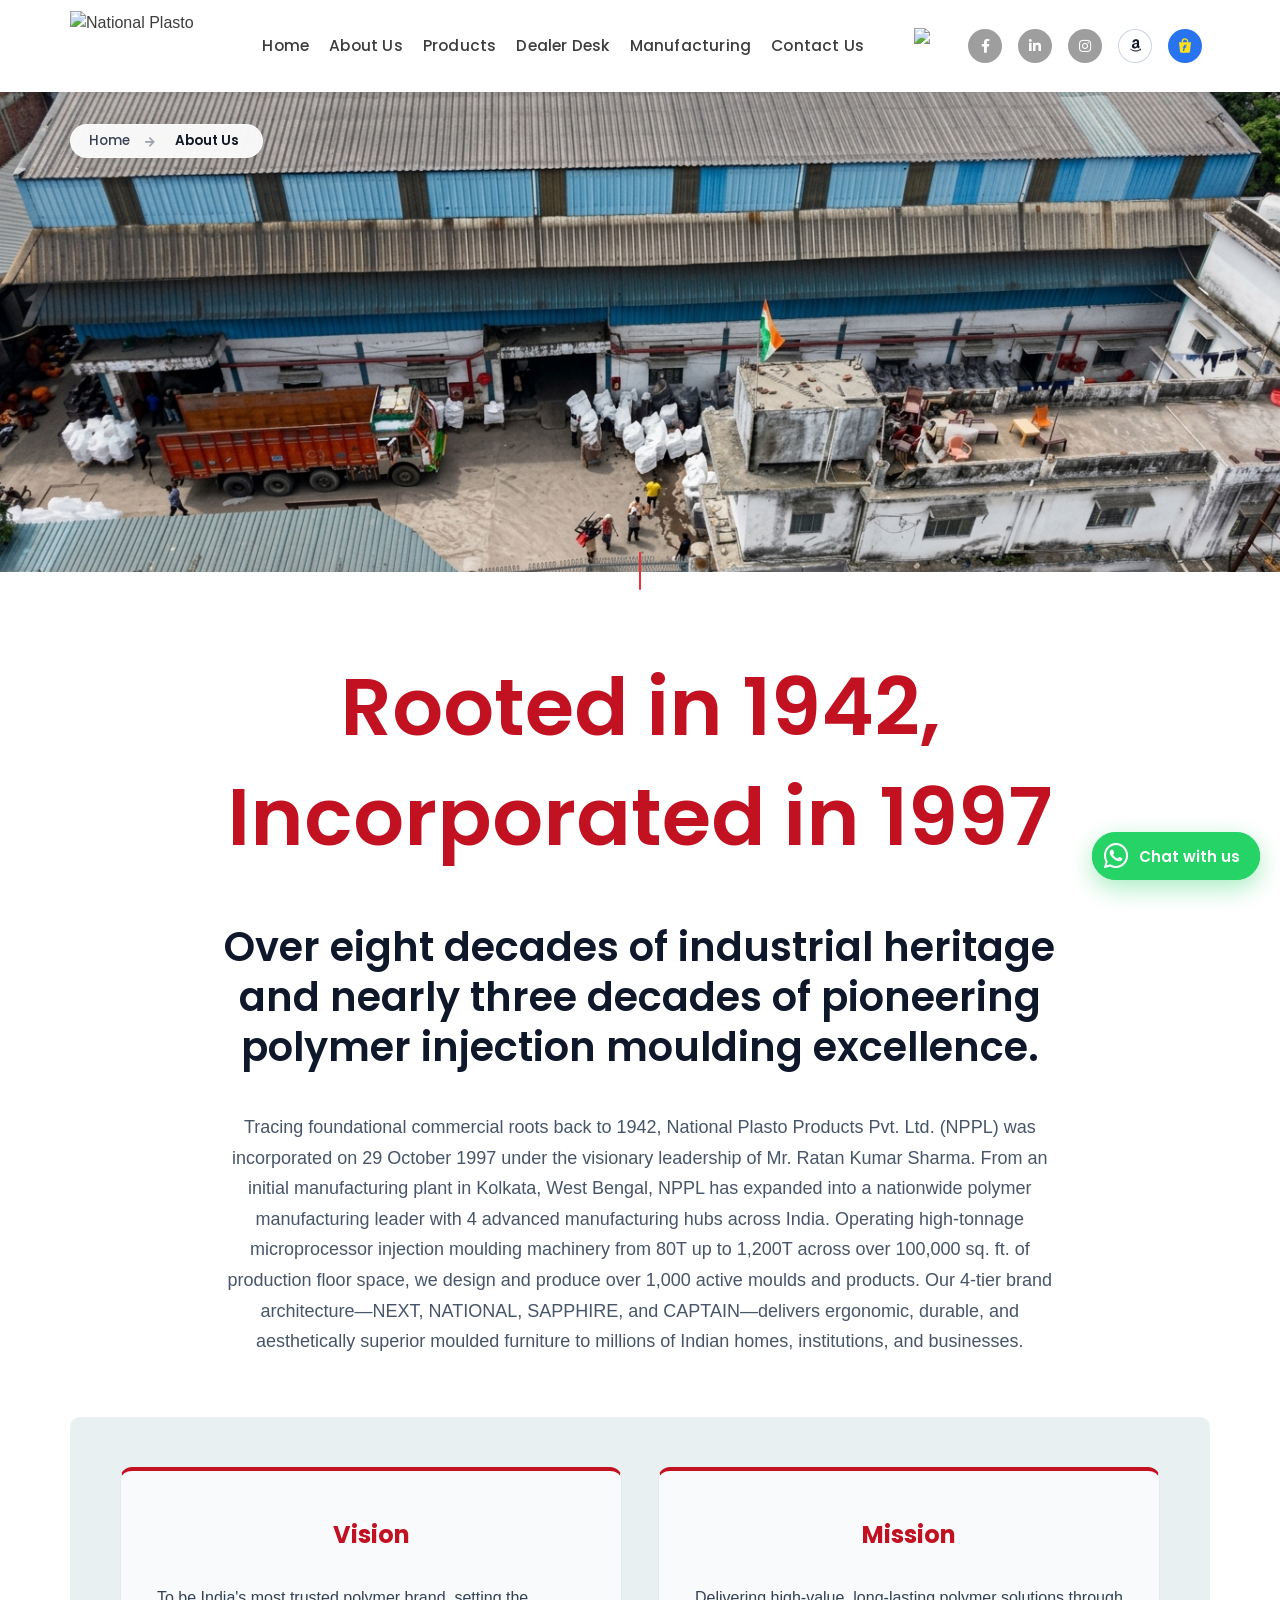
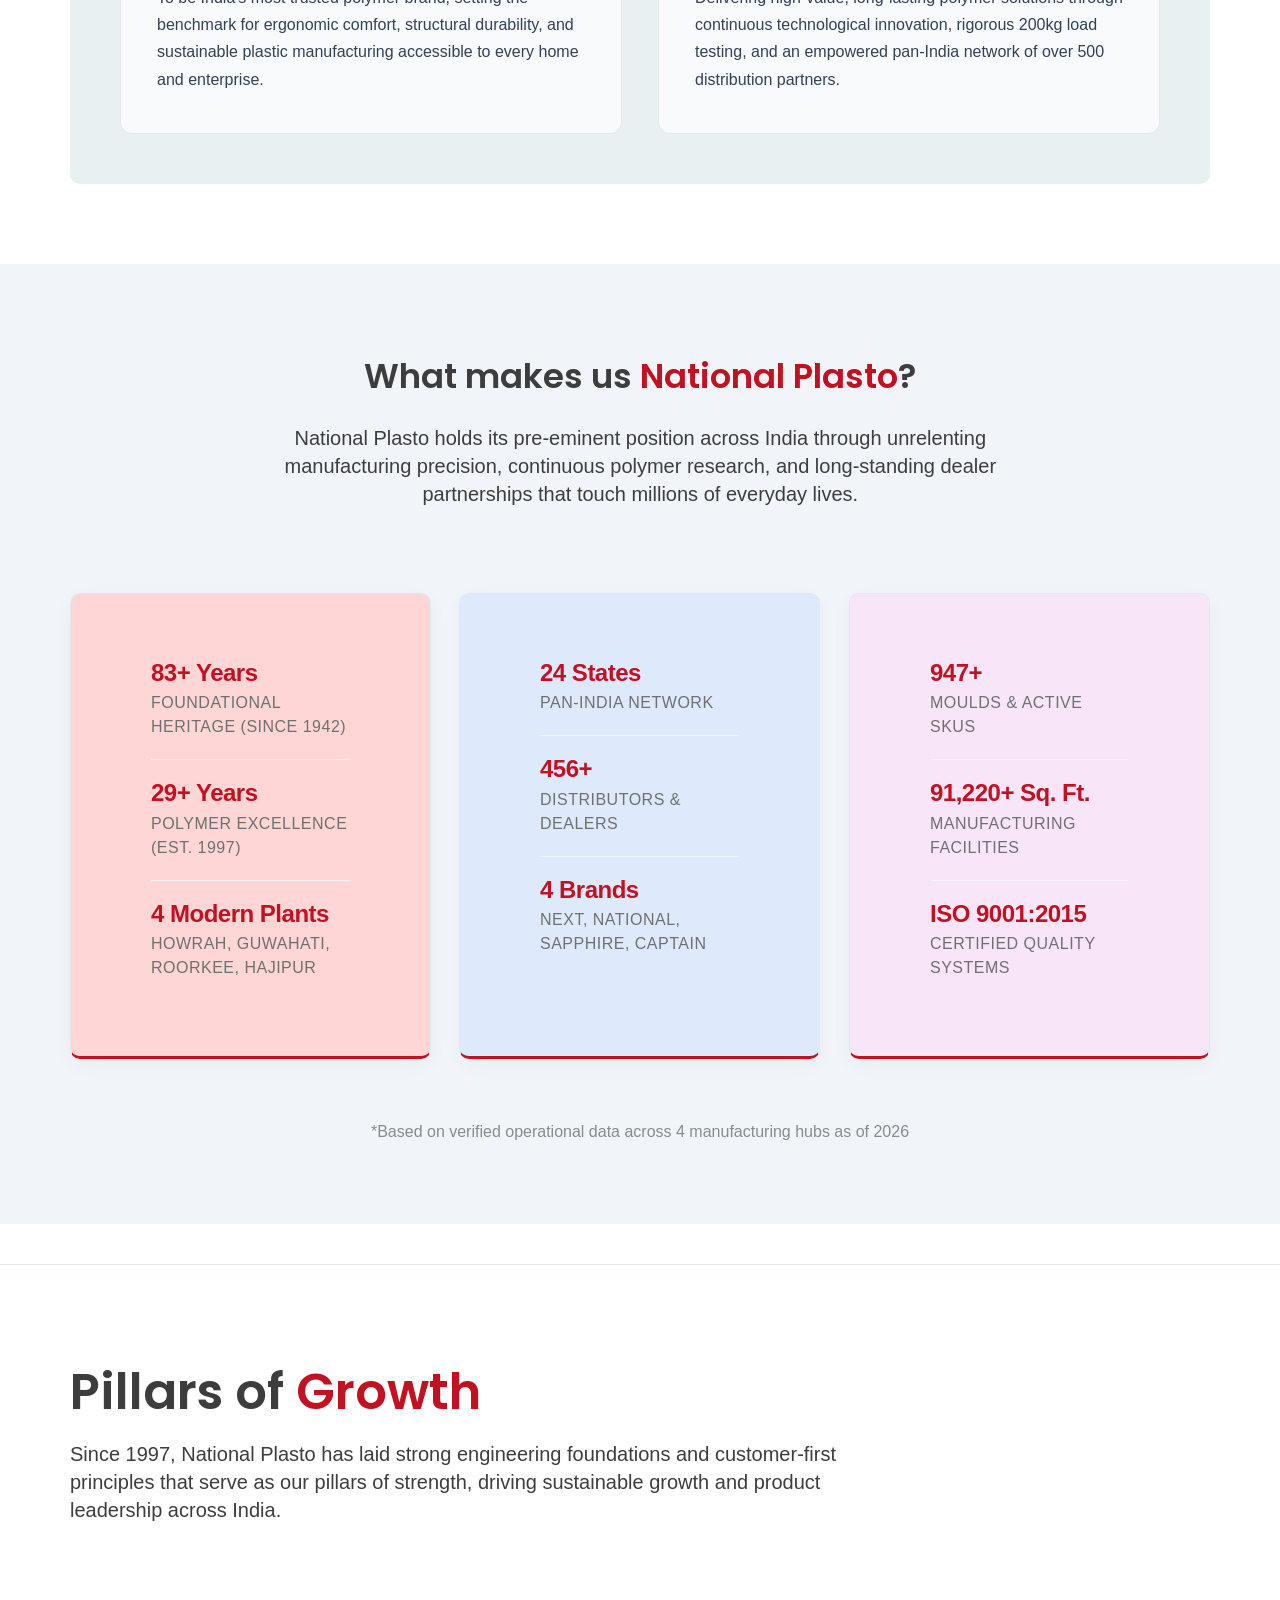
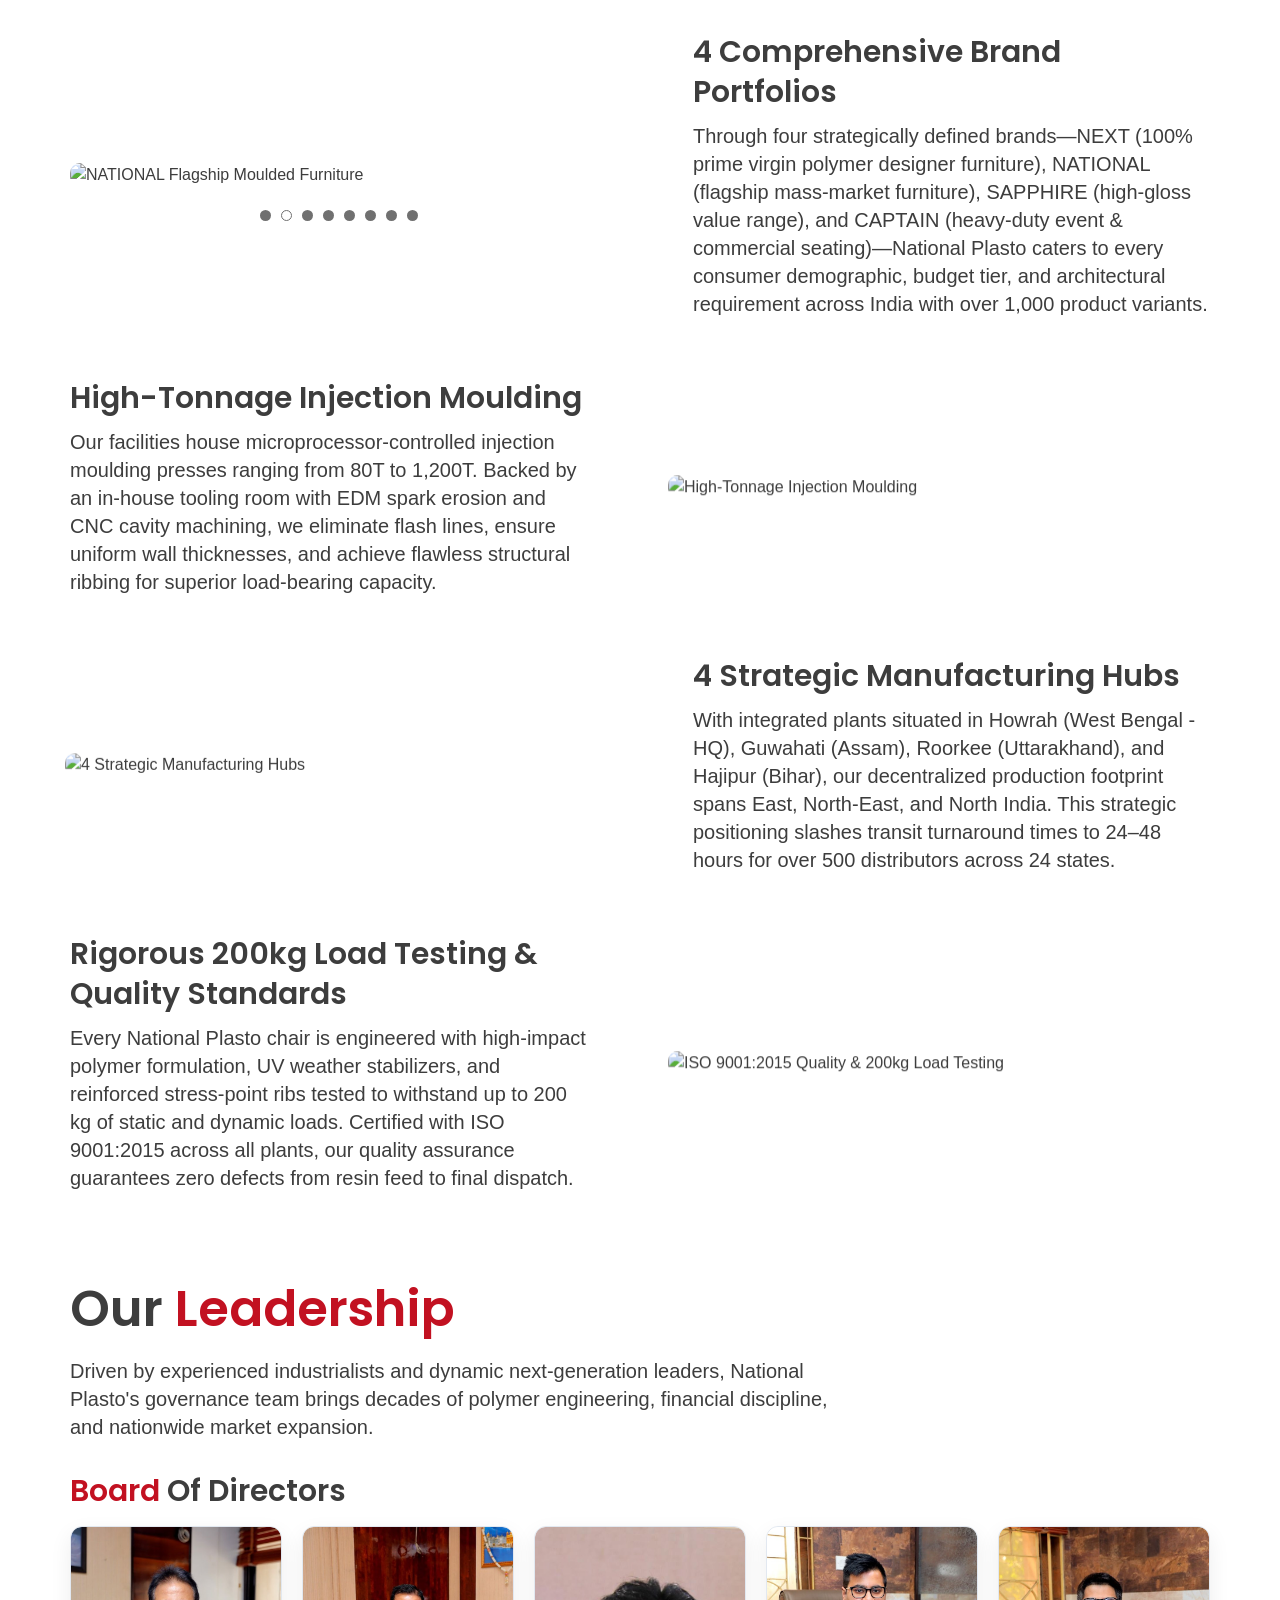
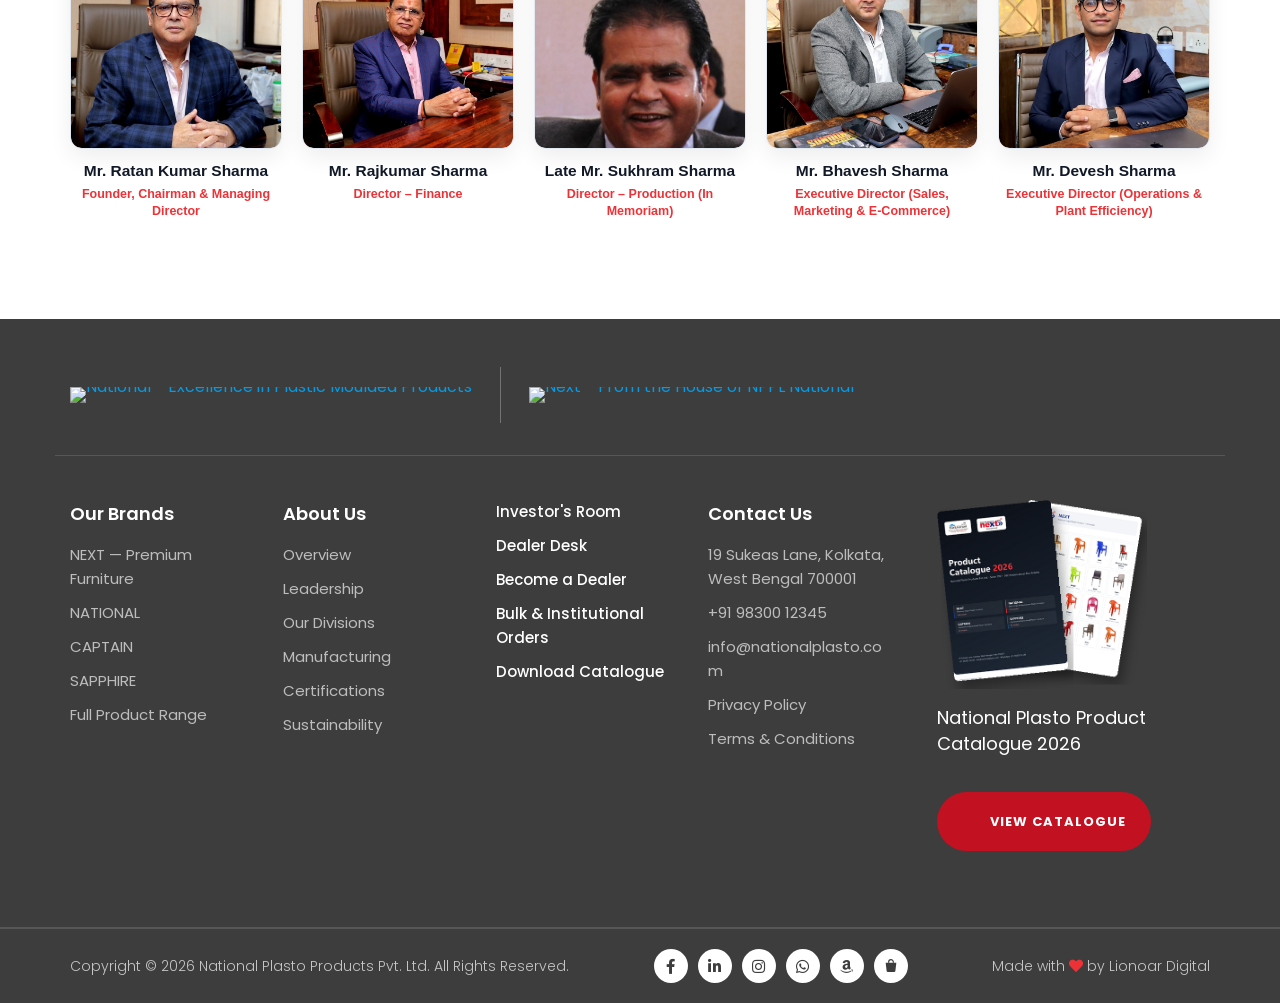
==== commit 8549af73: "Fix testimonials interactive RAF marquee & manual scroll, contact hero banner focal headroom, side-a" ====
--- a/about.html
+++ b/about.html
@@ -328,6 +328,23 @@
         }
         #about_us_overview .mgmt_body p {
             font-size: 15px;
+        }
+
+        /* Plastic Note spacing */
+        #about_us_overview .plastic_note {
+            margin-top: 36px !important;
+            text-align: center !important;
+        }
+
+        /* Pillars of Growth (Care For) Section */
+        #about_us_overview .care_for_main {
+            padding: 95px 0 85px 0 !important;
+            margin-top: 40px !important;
+            background: #FFFFFF !important;
+            border-top: 1px solid #E2E8F0 !important;
+        }
+        #about_us_overview .care_for_title {
+            margin-bottom: 48px !important;
         }
 
         /* Pillars Section */
--- a/css/np-revamp.css
+++ b/css/np-revamp.css
@@ -132,11 +132,11 @@
 
 @media (min-width: 1025px) {
 
-    /* Desktop hero: spacious height to display full products and team */
+    /* Desktop hero: grand, spacious height matching supreme.co.in */
     #index_page .banner-section .banner-slider-img {
-        height: 640px !important;
-        min-height: 580px !important;
-        max-height: 720px !important;
+        height: 680px !important;
+        min-height: 620px !important;
+        max-height: 760px !important;
     }
 
     #index_page .banner-section .banner-slider-img .banner_img,
@@ -156,18 +156,38 @@
         display: block !important;
     }
 
-    /* Vertically center the text block, keep it left-aligned */
-    #index_page .banner-section .banner-slider-img .banner_content {
+    /* Hero Content Side Alignment: Placed strictly on the left side so videos and products remain fully unblocked */
+    #index_page .banner-section .banner-slider-img .banner_content,
+    .banner-section .banner-slider-img .banner_content {
+        position: absolute !important;
         top: 50% !important;
         transform: translateY(-50%) !important;
         -webkit-transform: translateY(-50%) !important;
+        left: 54px !important;
+        right: auto !important;
+        max-width: 460px !important;
+        z-index: 5 !important;
+        text-align: left !important;
+    }
+}
+
+@media (min-width: 1400px) {
+    #index_page .banner-section .banner-slider-img .banner_content,
+    .banner-section .banner-slider-img .banner_content {
+        left: max(60px, calc((100vw - 1320px) / 2)) !important;
+        max-width: 480px !important;
     }
 }
 
 @media (min-width: 1600px) {
     #index_page .banner-section .banner-slider-img {
-        height: 700px !important;
-        max-height: 760px !important;
+        height: 740px !important;
+        max-height: 800px !important;
+    }
+    #index_page .banner-section .banner-slider-img .banner_content,
+    .banner-section .banner-slider-img .banner_content {
+        left: max(80px, calc((100vw - 1440px) / 2)) !important;
+        max-width: 500px !important;
     }
 }
 
@@ -183,7 +203,8 @@
     }
 
     #index_page .banner-section .banner-slider-img .banner_content {
-        left: 40px;
+        left: 32px !important;
+        max-width: 400px !important;
     }
 }
 
@@ -4101,10 +4122,15 @@
 #products_page .banner-section .banner-slider-img,
 #distributor_page .banner-section .banner-slider-img,
 #manufacturing_page .banner-section .banner-slider-img,
-#contact_page .banner-section .banner-slider-img {
-    height: 80vh !important;
-    min-height: 600px !important;
-    max-height: 760px !important;
+#contact_page .banner-section .banner-slider-img,
+#furniture-about-us .banner-section .banner-slider-img,
+#furniture-gallery_page .banner-section .banner-slider-img,
+#furniture-store .banner-section,
+#furniture-listing .banner-section .banner-slider-img,
+#furniture .banner-section .banner-slider-img {
+    height: 480px !important;
+    min-height: 420px !important;
+    max-height: 520px !important;
     width: 100% !important;
     background-repeat: no-repeat !important;
     background-size: cover !important;
@@ -4132,31 +4158,72 @@
     background-position: center center !important;
 }
 
+#contact_page .banner-section,
+#contact_page .banner-section .home-banner-slider,
+#contact_page .banner-section .banner_item {
+    position: relative !important;
+    width: 100% !important;
+    height: 520px !important;
+    min-height: 480px !important;
+    max-height: 560px !important;
+    display: block !important;
+    overflow: hidden !important;
+}
+
+#contact_page .banner-section .banner-slider-img,
 #contact_page .banner-section .banner-slider-img1 {
-    background-image: url('../images/brand/contactus.jpg') !important;
-    background-position: center 60% !important;
-    background-size: cover !important;
+    position: relative !important;
+    width: 100% !important;
+    height: 100% !important;
+    min-height: 480px !important;
+    max-height: 560px !important;
+    display: block !important;
+    overflow: hidden !important;
+    background-image: none !important;
+}
+
+#contact_page .banner-section .np-inner-hero-img {
+    width: 100% !important;
+    height: 100% !important;
+    min-height: 480px !important;
+    max-height: 560px !important;
+    object-fit: cover !important;
+    object-position: center 36% !important;
+    display: block !important;
 }
 
 #about_us_overview .banner-section .mob-banner-img,
 #products_page .banner-section .mob-banner-img,
 #distributor_page .banner-section .mob-banner-img,
-#manufacturing_page .banner-section .mob-banner-img,
-#contact_page .banner-section .mob-banner-img {
+#manufacturing_page .banner-section .mob-banner-img {
     width: 100% !important;
-    height: 46vh !important;
-    min-height: 280px !important;
+    height: auto !important;
+    max-height: 380px !important;
     object-fit: cover !important;
     object-position: center !important;
     display: none !important;
 }
 
 @media (max-width: 767px) {
+    #contact_page .banner-section,
+    #contact_page .banner-section .home-banner-slider,
+    #contact_page .banner-section .banner_item,
+    #contact_page .banner-section .banner-slider-img,
+    #contact_page .banner-section .banner-slider-img1 {
+        height: 280px !important;
+        min-height: 240px !important;
+        max-height: 320px !important;
+    }
+    #contact_page .banner-section .np-inner-hero-img {
+        height: 280px !important;
+        min-height: 240px !important;
+        max-height: 320px !important;
+        object-position: center 58% !important;
+    }
     #about_us_overview .banner-section .banner-slider-img1,
     #products_page .banner-section .banner-slider-img1,
     #distributor_page .banner-section .banner-slider-img1,
-    #manufacturing_page .banner-section .banner-slider-img1,
-    #contact_page .banner-section .banner-slider-img1 {
+    #manufacturing_page .banner-section .banner-slider-img1 {
         background-image: none !important;
         height: auto !important;
         min-height: 0 !important;
@@ -4313,19 +4380,20 @@
    National Plasto About Us Page Polish (Supreme Layout Adaptation)
    ========================================================================== */
 #about_us_overview .team_main_flex {
-    display: flex !important;
-    flex-wrap: wrap !important;
-    justify-content: center !important;
+    display: grid !important;
+    grid-template-columns: repeat(5, minmax(0, 1fr)) !important;
     align-items: stretch !important;
-    gap: 32px !important;
-    max-width: 1120px !important;
+    gap: 20px !important;
+    max-width: 1320px !important;
+    width: 100% !important;
     margin: 0 auto !important;
 }
 
 #about_us_overview .team_main_item {
-    flex: 0 1 310px !important;
-    max-width: 330px !important;
-    min-width: 260px !important;
+    flex: 1 1 0 !important;
+    max-width: 100% !important;
+    min-width: 0 !important;
+    width: 100% !important;
     text-align: center !important;
     display: flex !important;
     flex-direction: column !important;
@@ -4334,35 +4402,39 @@
 #about_us_overview .team_main_card {
     border-radius: 12px !important;
     overflow: hidden !important;
-    box-shadow: 0 10px 24px rgba(0, 0, 0, 0.08) !important;
+    box-shadow: 0 8px 22px rgba(0, 0, 0, 0.07) !important;
     background: #f8fafc !important;
     transition: transform 0.3s ease, box-shadow 0.3s ease !important;
+    border: 1px solid #E2E8F0 !important;
 }
 
 #about_us_overview .team_main_card:hover {
     transform: translateY(-4px) !important;
-    box-shadow: 0 16px 32px rgba(0, 0, 0, 0.12) !important;
+    box-shadow: 0 14px 28px rgba(0, 0, 0, 0.12) !important;
 }
 
 #about_us_overview .team_main_card img {
     width: 100% !important;
-    aspect-ratio: 1 / 1.1 !important;
+    aspect-ratio: 1 / 1.05 !important;
     object-fit: cover !important;
     object-position: top center !important;
     display: block !important;
 }
 
 #about_us_overview .team_desc h4 {
-    margin-top: 14px !important;
-    font-size: 17px !important;
+    margin-top: 12px !important;
+    font-size: 15.5px !important;
     font-weight: 700 !important;
     color: #111827 !important;
+    line-height: 1.3 !important;
 }
 
 #about_us_overview .team_desc p {
-    font-size: 13.5px !important;
+    font-size: 12.5px !important;
     color: #ED3237 !important;
     font-weight: 600 !important;
+    line-height: 1.35 !important;
+    margin-top: 4px !important;
 }
 
 #about_us_overview .care_for_img #product_slider .item_slider img {
@@ -4377,30 +4449,37 @@
 }
 
 @media (max-width: 991px) {
+    #about_us_overview .team_main_flex {
+        display: flex !important;
+        flex-wrap: nowrap !important;
+        overflow-x: auto !important;
+        justify-content: flex-start !important;
+        padding: 10px 16px 20px !important;
+        scroll-snap-type: x mandatory !important;
+        -webkit-overflow-scrolling: touch !important;
+        gap: 16px !important;
+    }
     #about_us_overview .team_main_item {
-        flex: 0 1 calc(50% - 20px) !important;
-        max-width: 320px !important;
-    }
-}
-
-@media (max-width: 575px) {
-    #about_us_overview .team_main_item {
-        flex: 0 1 100% !important;
-        max-width: 280px !important;
-    }
-}
+        flex: 0 0 220px !important;
+        min-width: 220px !important;
+        max-width: 220px !important;
+        scroll-snap-align: start !important;
+    }
+}
+
 /* --------------------------------------------------------------------------
-   Testimonials & Dealer Stories Section (Videos + Facility Showcase)
+   Testimonials & Dealer Stories Section (Single-Line Automatic Marquee)
    -------------------------------------------------------------------------- */
 .np-testimonials-section {
-    padding: 70px 0 !important;
+    padding: 70px 0 60px !important;
     background: #F8FAFC !important;
     position: relative !important;
+    overflow: hidden !important;
 }
 .np-testimonials-section .np-testi-header {
     text-align: center !important;
     max-width: 760px !important;
-    margin: 0 auto 40px !important;
+    margin: 0 auto 36px !important;
 }
 .np-testimonials-section .np-testi-badge {
     display: inline-block !important;
@@ -4426,16 +4505,112 @@
     line-height: 1.6 !important;
     margin: 0 !important;
 }
+
+/* Continuous Automatic Single-Line Marquee with Manual Controls */
+.np-testi-marquee-wrapper {
+    position: relative !important;
+    width: 100% !important;
+    display: flex !important;
+    align-items: center !important;
+}
+
+.np-testi-marquee-container {
+    width: 100% !important;
+    overflow: hidden !important;
+    position: relative !important;
+    padding: 12px 0 24px !important;
+    cursor: grab !important;
+    user-select: none !important;
+    -webkit-user-select: none !important;
+    touch-action: pan-y !important;
+    mask-image: linear-gradient(to right, transparent, black 3%, black 97%, transparent) !important;
+    -webkit-mask-image: linear-gradient(to right, transparent, black 3%, black 97%, transparent) !important;
+}
+
+.np-testi-marquee-container.np-is-dragging {
+    cursor: grabbing !important;
+}
+
+.np-testi-marquee-track {
+    display: flex !important;
+    flex-direction: row !important;
+    flex-wrap: nowrap !important;
+    width: max-content !important;
+    gap: 24px !important;
+    will-change: transform !important;
+    touch-action: pan-y !important;
+}
+
+.np-testi-nav-btn {
+    position: absolute !important;
+    top: calc(50% - 6px) !important;
+    transform: translateY(-50%) !important;
+    -webkit-transform: translateY(-50%) !important;
+    width: 44px !important;
+    height: 44px !important;
+    border-radius: 50% !important;
+    background: #FFFFFF !important;
+    border: 1px solid #E2E8F0 !important;
+    color: #1E293B !important;
+    font-size: 16px !important;
+    display: flex !important;
+    align-items: center !important;
+    justify-content: center !important;
+    box-shadow: 0 4px 16px rgba(0, 0, 0, 0.12) !important;
+    cursor: pointer !important;
+    z-index: 25 !important;
+    transition: all 0.25s ease !important;
+    outline: none !important;
+}
+
+.np-testi-nav-btn:hover {
+    background: #ED3237 !important;
+    border-color: #ED3237 !important;
+    color: #FFFFFF !important;
+    box-shadow: 0 8px 24px rgba(237, 50, 55, 0.35) !important;
+    transform: translateY(-50%) scale(1.08) !important;
+}
+
+.np-testi-nav-btn.np-testi-prev {
+    left: -22px !important;
+}
+
+.np-testi-nav-btn.np-testi-next {
+    right: -22px !important;
+}
+
+@media (max-width: 991px) {
+    .np-testi-nav-btn.np-testi-prev {
+        left: 4px !important;
+    }
+    .np-testi-nav-btn.np-testi-next {
+        right: 4px !important;
+    }
+    .np-testi-nav-btn {
+        width: 38px !important;
+        height: 38px !important;
+        font-size: 14px !important;
+        background: rgba(255, 255, 255, 0.9) !important;
+    }
+}
+
 .np-testi-grid {
-    display: grid !important;
-    grid-template-columns: repeat(4, 1fr) !important;
-    gap: 22px !important;
-}
+    display: flex !important;
+    flex-direction: row !important;
+    flex-wrap: nowrap !important;
+    gap: 24px !important;
+    width: max-content !important;
+}
+
 .np-testi-card {
+    flex: 0 0 290px !important;
+    width: 290px !important;
+    max-width: 290px !important;
+    min-width: 290px !important;
     background: #FFFFFF !important;
     border-radius: 14px !important;
     overflow: hidden !important;
-    box-shadow: 0 4px 18px rgba(0, 0, 0, 0.06) !important;
+    box-shadow: 0 6px 20px rgba(0, 0, 0, 0.06) !important;
     transition: transform 0.3s ease, box-shadow 0.3s ease !important;
     border: 1px solid #E2E8F0 !important;
     display: flex !important;
@@ -4443,8 +4618,8 @@
     cursor: pointer !important;
 }
 .np-testi-card:hover {
-    transform: translateY(-5px) !important;
-    box-shadow: 0 12px 28px rgba(0, 0, 0, 0.12) !important;
+    transform: translateY(-6px) !important;
+    box-shadow: 0 14px 30px rgba(0, 0, 0, 0.12) !important;
 }
 .np-video-wrapper,
 .np-testi-photo-wrapper {
@@ -4811,3 +4986,21 @@
     border-top-color: #ED3237 !important;
 }
 
+/* About Page: Pillars of Growth Top Spacing */
+#about_us_overview .plastic_note {
+    margin-top: 36px !important;
+    text-align: center !important;
+}
+
+#about_us_overview .care_for_main {
+    padding: 95px 0 85px 0 !important;
+    margin-top: 40px !important;
+    background: #FFFFFF !important;
+    border-top: 1px solid #E2E8F0 !important;
+}
+
+#about_us_overview .care_for_title {
+    margin-bottom: 48px !important;
+}
+
+
--- a/css/np-revamp.css
+++ b/css/np-revamp.css
@@ -132,11 +132,11 @@
 
 @media (min-width: 1025px) {
 
-    /* Desktop hero: spacious height to display full products and team */
+    /* Desktop hero: grand, spacious height matching supreme.co.in */
     #index_page .banner-section .banner-slider-img {
-        height: 640px !important;
-        min-height: 580px !important;
-        max-height: 720px !important;
+        height: 680px !important;
+        min-height: 620px !important;
+        max-height: 760px !important;
     }
 
     #index_page .banner-section .banner-slider-img .banner_img,
@@ -156,18 +156,38 @@
         display: block !important;
     }
 
-    /* Vertically center the text block, keep it left-aligned */
-    #index_page .banner-section .banner-slider-img .banner_content {
+    /* Hero Content Side Alignment: Placed strictly on the left side so videos and products remain fully unblocked */
+    #index_page .banner-section .banner-slider-img .banner_content,
+    .banner-section .banner-slider-img .banner_content {
+        position: absolute !important;
         top: 50% !important;
         transform: translateY(-50%) !important;
         -webkit-transform: translateY(-50%) !important;
+        left: 54px !important;
+        right: auto !important;
+        max-width: 460px !important;
+        z-index: 5 !important;
+        text-align: left !important;
+    }
+}
+
+@media (min-width: 1400px) {
+    #index_page .banner-section .banner-slider-img .banner_content,
+    .banner-section .banner-slider-img .banner_content {
+        left: max(60px, calc((100vw - 1320px) / 2)) !important;
+        max-width: 480px !important;
     }
 }
 
 @media (min-width: 1600px) {
     #index_page .banner-section .banner-slider-img {
-        height: 700px !important;
-        max-height: 760px !important;
+        height: 740px !important;
+        max-height: 800px !important;
+    }
+    #index_page .banner-section .banner-slider-img .banner_content,
+    .banner-section .banner-slider-img .banner_content {
+        left: max(80px, calc((100vw - 1440px) / 2)) !important;
+        max-width: 500px !important;
     }
 }
 
@@ -183,7 +203,8 @@
     }
 
     #index_page .banner-section .banner-slider-img .banner_content {
-        left: 40px;
+        left: 32px !important;
+        max-width: 400px !important;
     }
 }
 
@@ -4101,10 +4122,15 @@
 #products_page .banner-section .banner-slider-img,
 #distributor_page .banner-section .banner-slider-img,
 #manufacturing_page .banner-section .banner-slider-img,
-#contact_page .banner-section .banner-slider-img {
-    height: 80vh !important;
-    min-height: 600px !important;
-    max-height: 760px !important;
+#contact_page .banner-section .banner-slider-img,
+#furniture-about-us .banner-section .banner-slider-img,
+#furniture-gallery_page .banner-section .banner-slider-img,
+#furniture-store .banner-section,
+#furniture-listing .banner-section .banner-slider-img,
+#furniture .banner-section .banner-slider-img {
+    height: 480px !important;
+    min-height: 420px !important;
+    max-height: 520px !important;
     width: 100% !important;
     background-repeat: no-repeat !important;
     background-size: cover !important;
@@ -4132,31 +4158,72 @@
     background-position: center center !important;
 }
 
+#contact_page .banner-section,
+#contact_page .banner-section .home-banner-slider,
+#contact_page .banner-section .banner_item {
+    position: relative !important;
+    width: 100% !important;
+    height: 520px !important;
+    min-height: 480px !important;
+    max-height: 560px !important;
+    display: block !important;
+    overflow: hidden !important;
+}
+
+#contact_page .banner-section .banner-slider-img,
 #contact_page .banner-section .banner-slider-img1 {
-    background-image: url('../images/brand/contactus.jpg') !important;
-    background-position: center 60% !important;
-    background-size: cover !important;
+    position: relative !important;
+    width: 100% !important;
+    height: 100% !important;
+    min-height: 480px !important;
+    max-height: 560px !important;
+    display: block !important;
+    overflow: hidden !important;
+    background-image: none !important;
+}
+
+#contact_page .banner-section .np-inner-hero-img {
+    width: 100% !important;
+    height: 100% !important;
+    min-height: 480px !important;
+    max-height: 560px !important;
+    object-fit: cover !important;
+    object-position: center 36% !important;
+    display: block !important;
 }
 
 #about_us_overview .banner-section .mob-banner-img,
 #products_page .banner-section .mob-banner-img,
 #distributor_page .banner-section .mob-banner-img,
-#manufacturing_page .banner-section .mob-banner-img,
-#contact_page .banner-section .mob-banner-img {
+#manufacturing_page .banner-section .mob-banner-img {
     width: 100% !important;
-    height: 46vh !important;
-    min-height: 280px !important;
+    height: auto !important;
+    max-height: 380px !important;
     object-fit: cover !important;
     object-position: center !important;
     display: none !important;
 }
 
 @media (max-width: 767px) {
+    #contact_page .banner-section,
+    #contact_page .banner-section .home-banner-slider,
+    #contact_page .banner-section .banner_item,
+    #contact_page .banner-section .banner-slider-img,
+    #contact_page .banner-section .banner-slider-img1 {
+        height: 280px !important;
+        min-height: 240px !important;
+        max-height: 320px !important;
+    }
+    #contact_page .banner-section .np-inner-hero-img {
+        height: 280px !important;
+        min-height: 240px !important;
+        max-height: 320px !important;
+        object-position: center 58% !important;
+    }
     #about_us_overview .banner-section .banner-slider-img1,
     #products_page .banner-section .banner-slider-img1,
     #distributor_page .banner-section .banner-slider-img1,
-    #manufacturing_page .banner-section .banner-slider-img1,
-    #contact_page .banner-section .banner-slider-img1 {
+    #manufacturing_page .banner-section .banner-slider-img1 {
         background-image: none !important;
         height: auto !important;
         min-height: 0 !important;
@@ -4313,19 +4380,20 @@
    National Plasto About Us Page Polish (Supreme Layout Adaptation)
    ========================================================================== */
 #about_us_overview .team_main_flex {
-    display: flex !important;
-    flex-wrap: wrap !important;
-    justify-content: center !important;
+    display: grid !important;
+    grid-template-columns: repeat(5, minmax(0, 1fr)) !important;
     align-items: stretch !important;
-    gap: 32px !important;
-    max-width: 1120px !important;
+    gap: 20px !important;
+    max-width: 1320px !important;
+    width: 100% !important;
     margin: 0 auto !important;
 }
 
 #about_us_overview .team_main_item {
-    flex: 0 1 310px !important;
-    max-width: 330px !important;
-    min-width: 260px !important;
+    flex: 1 1 0 !important;
+    max-width: 100% !important;
+    min-width: 0 !important;
+    width: 100% !important;
     text-align: center !important;
     display: flex !important;
     flex-direction: column !important;
@@ -4334,35 +4402,39 @@
 #about_us_overview .team_main_card {
     border-radius: 12px !important;
     overflow: hidden !important;
-    box-shadow: 0 10px 24px rgba(0, 0, 0, 0.08) !important;
+    box-shadow: 0 8px 22px rgba(0, 0, 0, 0.07) !important;
     background: #f8fafc !important;
     transition: transform 0.3s ease, box-shadow 0.3s ease !important;
+    border: 1px solid #E2E8F0 !important;
 }
 
 #about_us_overview .team_main_card:hover {
     transform: translateY(-4px) !important;
-    box-shadow: 0 16px 32px rgba(0, 0, 0, 0.12) !important;
+    box-shadow: 0 14px 28px rgba(0, 0, 0, 0.12) !important;
 }
 
 #about_us_overview .team_main_card img {
     width: 100% !important;
-    aspect-ratio: 1 / 1.1 !important;
+    aspect-ratio: 1 / 1.05 !important;
     object-fit: cover !important;
     object-position: top center !important;
     display: block !important;
 }
 
 #about_us_overview .team_desc h4 {
-    margin-top: 14px !important;
-    font-size: 17px !important;
+    margin-top: 12px !important;
+    font-size: 15.5px !important;
     font-weight: 700 !important;
     color: #111827 !important;
+    line-height: 1.3 !important;
 }
 
 #about_us_overview .team_desc p {
-    font-size: 13.5px !important;
+    font-size: 12.5px !important;
     color: #ED3237 !important;
     font-weight: 600 !important;
+    line-height: 1.35 !important;
+    margin-top: 4px !important;
 }
 
 #about_us_overview .care_for_img #product_slider .item_slider img {
@@ -4377,30 +4449,37 @@
 }
 
 @media (max-width: 991px) {
+    #about_us_overview .team_main_flex {
+        display: flex !important;
+        flex-wrap: nowrap !important;
+        overflow-x: auto !important;
+        justify-content: flex-start !important;
+        padding: 10px 16px 20px !important;
+        scroll-snap-type: x mandatory !important;
+        -webkit-overflow-scrolling: touch !important;
+        gap: 16px !important;
+    }
     #about_us_overview .team_main_item {
-        flex: 0 1 calc(50% - 20px) !important;
-        max-width: 320px !important;
-    }
-}
-
-@media (max-width: 575px) {
-    #about_us_overview .team_main_item {
-        flex: 0 1 100% !important;
-        max-width: 280px !important;
-    }
-}
+        flex: 0 0 220px !important;
+        min-width: 220px !important;
+        max-width: 220px !important;
+        scroll-snap-align: start !important;
+    }
+}
+
 /* --------------------------------------------------------------------------
-   Testimonials & Dealer Stories Section (Videos + Facility Showcase)
+   Testimonials & Dealer Stories Section (Single-Line Automatic Marquee)
    -------------------------------------------------------------------------- */
 .np-testimonials-section {
-    padding: 70px 0 !important;
+    padding: 70px 0 60px !important;
     background: #F8FAFC !important;
     position: relative !important;
+    overflow: hidden !important;
 }
 .np-testimonials-section .np-testi-header {
     text-align: center !important;
     max-width: 760px !important;
-    margin: 0 auto 40px !important;
+    margin: 0 auto 36px !important;
 }
 .np-testimonials-section .np-testi-badge {
     display: inline-block !important;
@@ -4426,16 +4505,112 @@
     line-height: 1.6 !important;
     margin: 0 !important;
 }
+
+/* Continuous Automatic Single-Line Marquee with Manual Controls */
+.np-testi-marquee-wrapper {
+    position: relative !important;
+    width: 100% !important;
+    display: flex !important;
+    align-items: center !important;
+}
+
+.np-testi-marquee-container {
+    width: 100% !important;
+    overflow: hidden !important;
+    position: relative !important;
+    padding: 12px 0 24px !important;
+    cursor: grab !important;
+    user-select: none !important;
+    -webkit-user-select: none !important;
+    touch-action: pan-y !important;
+    mask-image: linear-gradient(to right, transparent, black 3%, black 97%, transparent) !important;
+    -webkit-mask-image: linear-gradient(to right, transparent, black 3%, black 97%, transparent) !important;
+}
+
+.np-testi-marquee-container.np-is-dragging {
+    cursor: grabbing !important;
+}
+
+.np-testi-marquee-track {
+    display: flex !important;
+    flex-direction: row !important;
+    flex-wrap: nowrap !important;
+    width: max-content !important;
+    gap: 24px !important;
+    will-change: transform !important;
+    touch-action: pan-y !important;
+}
+
+.np-testi-nav-btn {
+    position: absolute !important;
+    top: calc(50% - 6px) !important;
+    transform: translateY(-50%) !important;
+    -webkit-transform: translateY(-50%) !important;
+    width: 44px !important;
+    height: 44px !important;
+    border-radius: 50% !important;
+    background: #FFFFFF !important;
+    border: 1px solid #E2E8F0 !important;
+    color: #1E293B !important;
+    font-size: 16px !important;
+    display: flex !important;
+    align-items: center !important;
+    justify-content: center !important;
+    box-shadow: 0 4px 16px rgba(0, 0, 0, 0.12) !important;
+    cursor: pointer !important;
+    z-index: 25 !important;
+    transition: all 0.25s ease !important;
+    outline: none !important;
+}
+
+.np-testi-nav-btn:hover {
+    background: #ED3237 !important;
+    border-color: #ED3237 !important;
+    color: #FFFFFF !important;
+    box-shadow: 0 8px 24px rgba(237, 50, 55, 0.35) !important;
+    transform: translateY(-50%) scale(1.08) !important;
+}
+
+.np-testi-nav-btn.np-testi-prev {
+    left: -22px !important;
+}
+
+.np-testi-nav-btn.np-testi-next {
+    right: -22px !important;
+}
+
+@media (max-width: 991px) {
+    .np-testi-nav-btn.np-testi-prev {
+        left: 4px !important;
+    }
+    .np-testi-nav-btn.np-testi-next {
+        right: 4px !important;
+    }
+    .np-testi-nav-btn {
+        width: 38px !important;
+        height: 38px !important;
+        font-size: 14px !important;
+        background: rgba(255, 255, 255, 0.9) !important;
+    }
+}
+
 .np-testi-grid {
-    display: grid !important;
-    grid-template-columns: repeat(4, 1fr) !important;
-    gap: 22px !important;
-}
+    display: flex !important;
+    flex-direction: row !important;
+    flex-wrap: nowrap !important;
+    gap: 24px !important;
+    width: max-content !important;
+}
+
 .np-testi-card {
+    flex: 0 0 290px !important;
+    width: 290px !important;
+    max-width: 290px !important;
+    min-width: 290px !important;
     background: #FFFFFF !important;
     border-radius: 14px !important;
     overflow: hidden !important;
-    box-shadow: 0 4px 18px rgba(0, 0, 0, 0.06) !important;
+    box-shadow: 0 6px 20px rgba(0, 0, 0, 0.06) !important;
     transition: transform 0.3s ease, box-shadow 0.3s ease !important;
     border: 1px solid #E2E8F0 !important;
     display: flex !important;
@@ -4443,8 +4618,8 @@
     cursor: pointer !important;
 }
 .np-testi-card:hover {
-    transform: translateY(-5px) !important;
-    box-shadow: 0 12px 28px rgba(0, 0, 0, 0.12) !important;
+    transform: translateY(-6px) !important;
+    box-shadow: 0 14px 30px rgba(0, 0, 0, 0.12) !important;
 }
 .np-video-wrapper,
 .np-testi-photo-wrapper {
@@ -4811,3 +4986,21 @@
     border-top-color: #ED3237 !important;
 }
 
+/* About Page: Pillars of Growth Top Spacing */
+#about_us_overview .plastic_note {
+    margin-top: 36px !important;
+    text-align: center !important;
+}
+
+#about_us_overview .care_for_main {
+    padding: 95px 0 85px 0 !important;
+    margin-top: 40px !important;
+    background: #FFFFFF !important;
+    border-top: 1px solid #E2E8F0 !important;
+}
+
+#about_us_overview .care_for_title {
+    margin-bottom: 48px !important;
+}
+
+
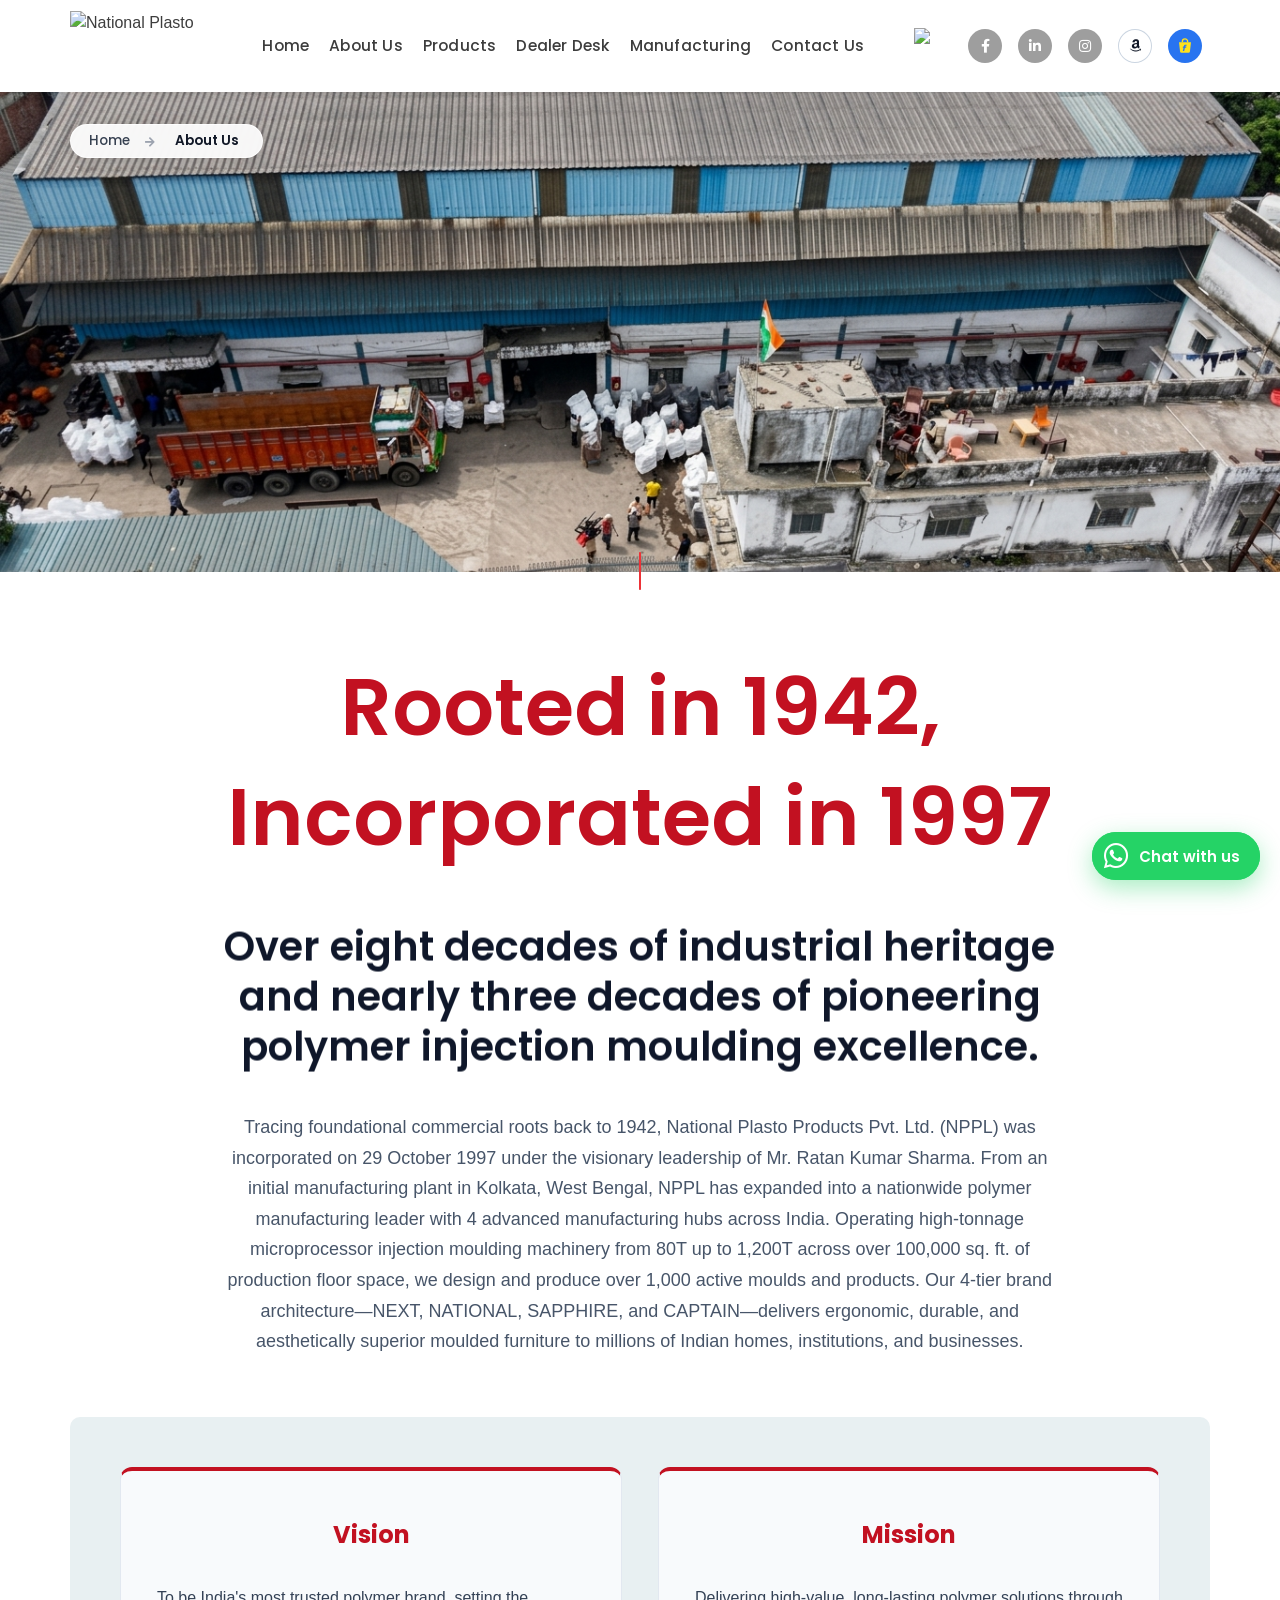
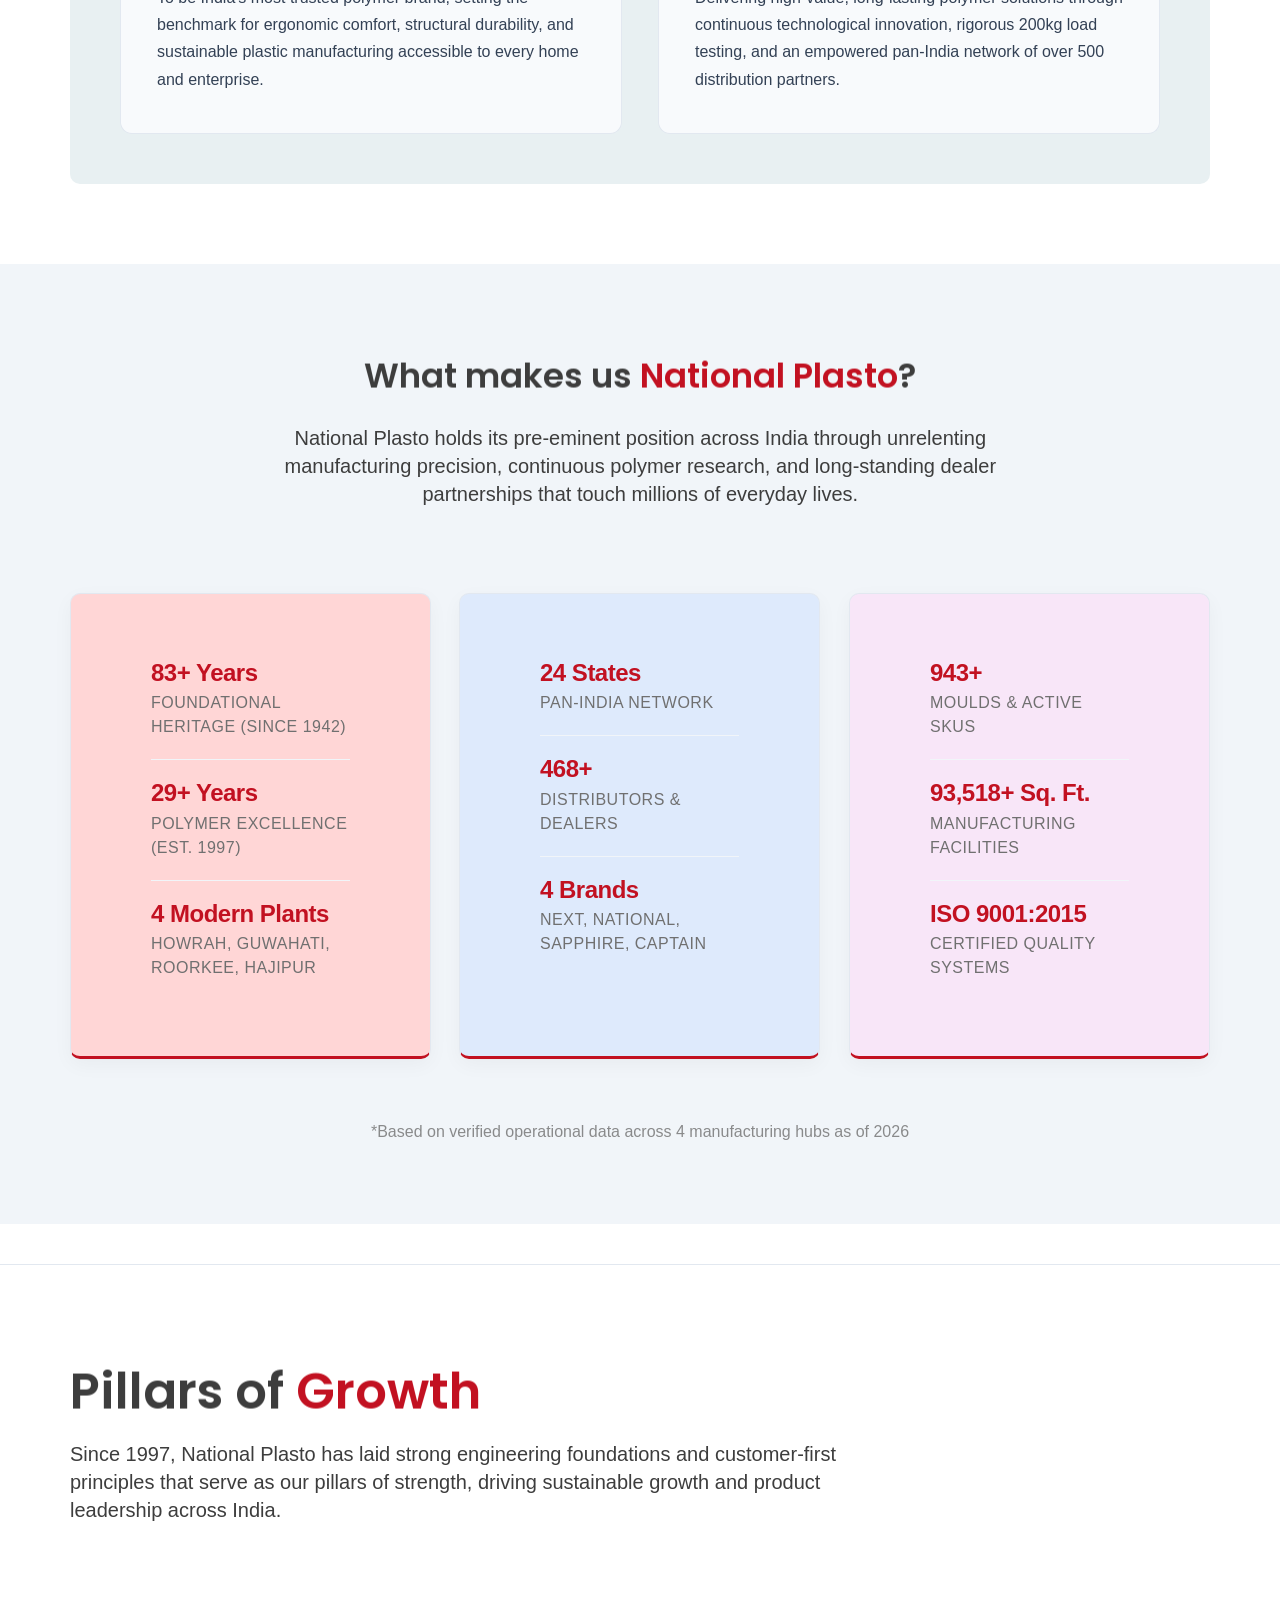
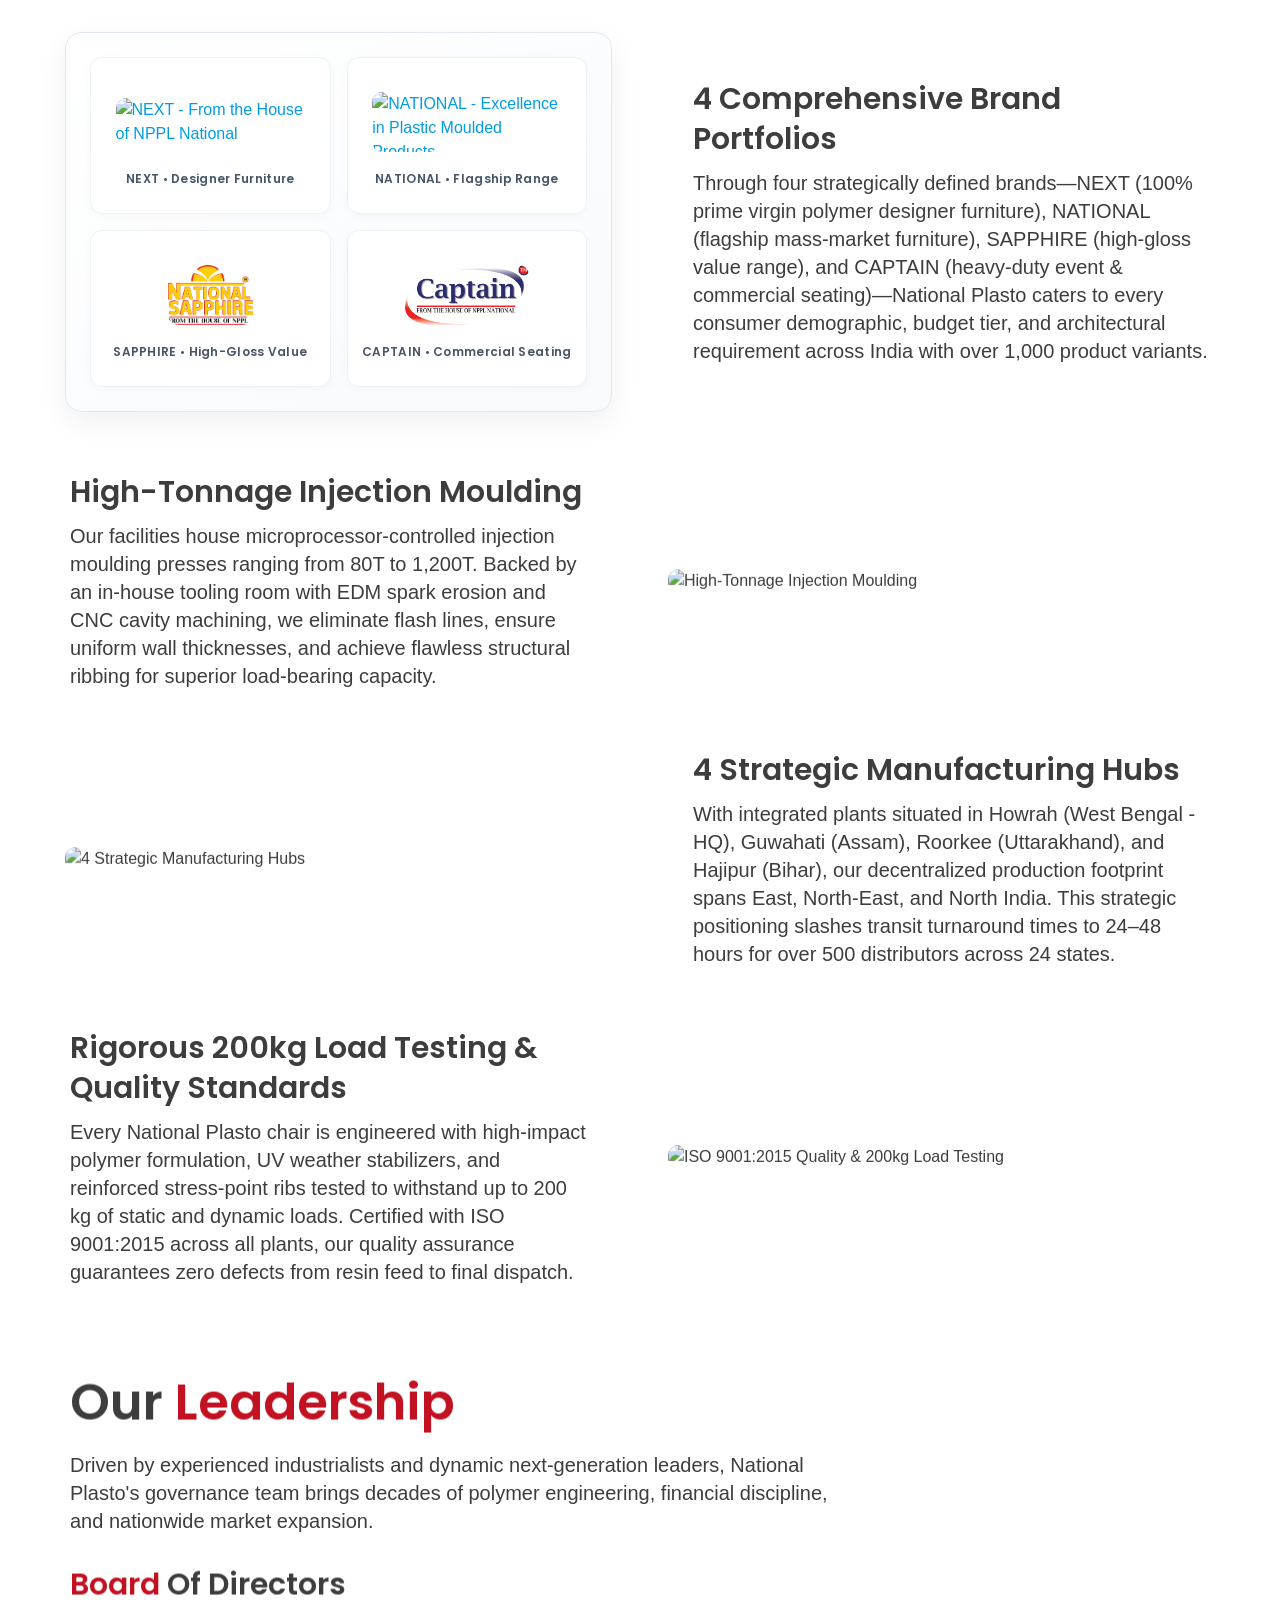
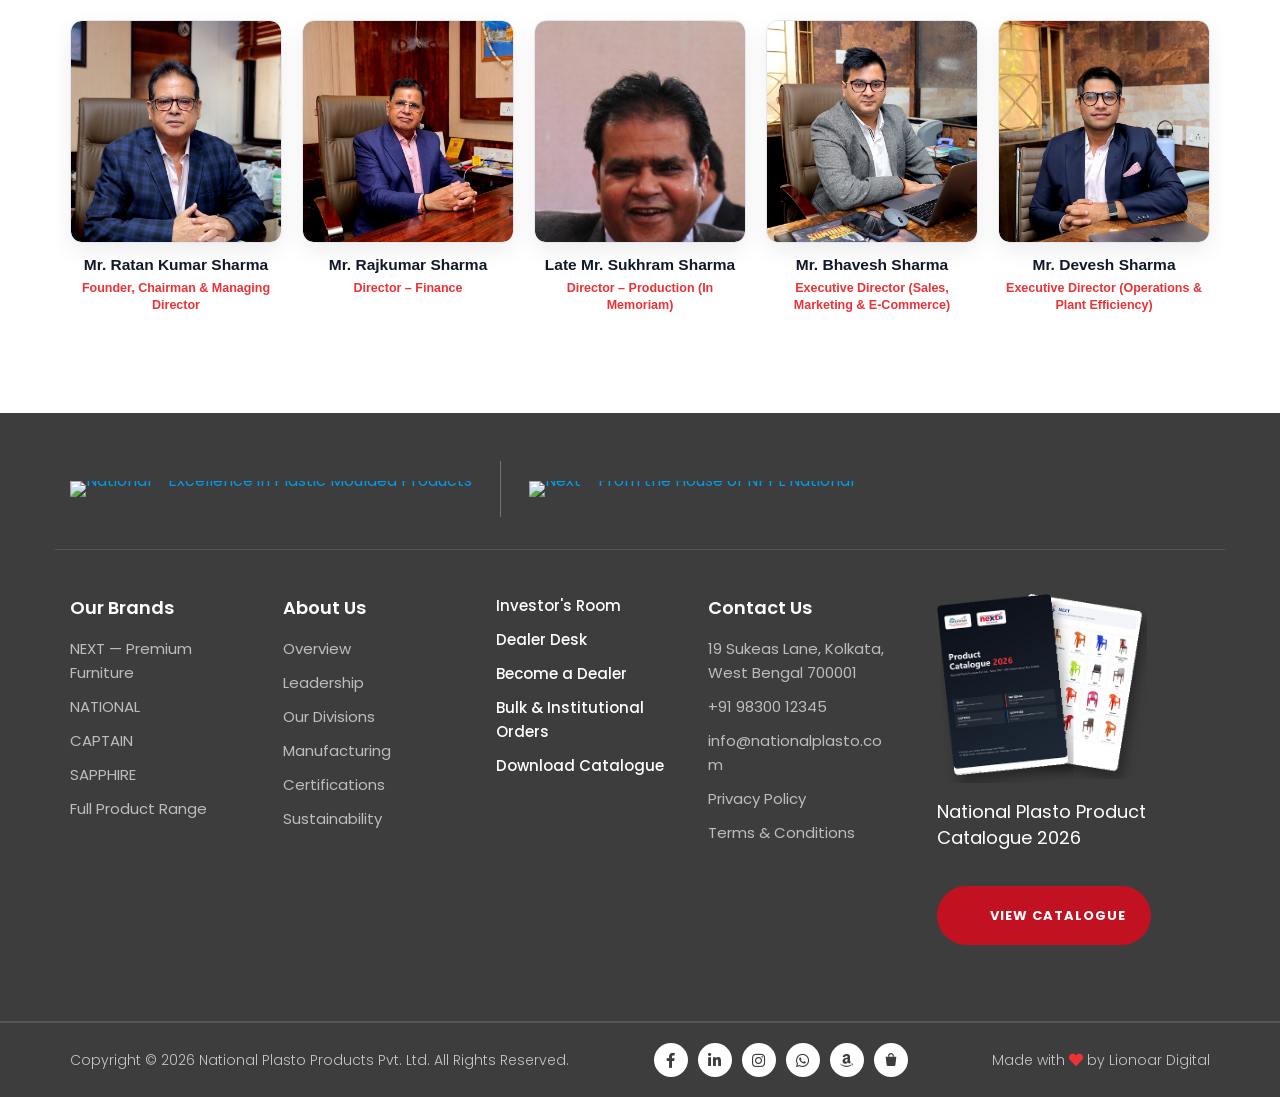
==== commit 9a0c5062: "feat(about): replace plastic chairs slider with 4 brand logos 2x2 showcase grid in Pillars of Growth" ====
--- a/about.html
+++ b/about.html
@@ -28,7 +28,7 @@
     <link rel="stylesheet" href="css/slick.css">
     <link rel="stylesheet" href="css/supreme_app.min.css">
     <link rel="stylesheet" href="css/supreme_common.css?v=20260929b">
-    <link rel="stylesheet" href="css/np-revamp.css?v=20261006_menu">
+    <link rel="stylesheet" href="css/np-revamp.css?v=20261007_v7">
 
     <style>
         /* Exact Supreme Overview Page Custom Styling */
@@ -414,7 +414,7 @@
             #about_us_overview .mgmt_body { padding: 22px 18px 18px; }
         }
     </style>
-    <link rel="stylesheet" href="css/np-revamp.css?v=20261006d">
+    <link rel="stylesheet" href="css/np-revamp.css?v=20261007_v7">
 </head>
 
 <body id="about_us_overview">
@@ -699,30 +699,32 @@
             </div>
 
             <div class="care_for_flex">
-                <div class="care_for_img" id="product_slider">
-                    <div class="item_slider">
-                        <img loading="lazy" src="images/products/np-ntl-049-4725aa0165.jpg" data-lazy-src="images/products/np-ntl-049-4725aa0165.jpg" class="img-responsive" alt="NEXT Premium Designer Furniture">
-                    </div>
-                    <div class="item_slider">
-                        <img loading="lazy" src="images/products/np-ntl-058-89dcdcfa74.jpg" data-lazy-src="images/products/np-ntl-058-89dcdcfa74.jpg" class="img-responsive" alt="NATIONAL Flagship Moulded Furniture">
-                    </div>
-                    <div class="item_slider">
-                        <img loading="lazy" src="images/products/np-cpt-012-97ef6b900f.jpg" data-lazy-src="images/products/np-cpt-012-97ef6b900f.jpg" class="img-responsive" alt="CAPTAIN Heavy-Duty Commercial Seating">
-                    </div>
-                    <div class="item_slider">
-                        <img loading="lazy" src="images/products/np-cpt-008-ab707a1f3c.jpg" data-lazy-src="images/products/np-cpt-008-ab707a1f3c.jpg" class="img-responsive" alt="SAPPHIRE Value &amp; High-Gloss Seating">
-                    </div>
-                    <div class="item_slider">
-                        <img loading="lazy" src="images/brand/case-study-education.jpg" data-lazy-src="images/brand/case-study-education.jpg" class="img-responsive" alt="Institutional &amp; Education Desks">
-                    </div>
-                    <div class="item_slider">
-                        <img loading="lazy" src="images/brand/ind-automotive.jpg" data-lazy-src="images/brand/ind-automotive.jpg" class="img-responsive" alt="Industrial Crates &amp; Utility Storage">
-                    </div>
-                    <div class="item_slider">
-                        <img loading="lazy" src="images/brand/ind-home.jpg" data-lazy-src="images/brand/ind-home.jpg" class="img-responsive" alt="Dining Tables &amp; Center Tops">
-                    </div>
-                    <div class="item_slider">
-                        <img loading="lazy" src="images/brand/ind-retail.jpg" data-lazy-src="images/brand/ind-retail.jpg" class="img-responsive" alt="Stools &amp; Household Utility">
+                <div class="care_for_img toTop" data-scroll>
+                    <div class="np-brands-showcase-grid">
+                        <a href="products.html?brand=next" class="np-brand-card" title="NEXT — Premium Designer Polymer Furniture">
+                            <div class="np-brand-card__logo">
+                                <img src="images/brand/company-next-logo.png" alt="NEXT - From the House of NPPL National" class="img-responsive">
+                            </div>
+                            <span class="np-brand-card__label">NEXT &bull; Designer Furniture</span>
+                        </a>
+                        <a href="products.html?brand=national" class="np-brand-card" title="NATIONAL — Flagship Moulded Furniture">
+                            <div class="np-brand-card__logo">
+                                <img src="images/brand/company-national-logo.png" alt="NATIONAL - Excellence in Plastic Moulded Products" class="img-responsive">
+                            </div>
+                            <span class="np-brand-card__label">NATIONAL &bull; Flagship Range</span>
+                        </a>
+                        <a href="products.html?brand=sapphire" class="np-brand-card" title="SAPPHIRE — High-Gloss Value Seating">
+                            <div class="np-brand-card__logo">
+                                <img src="images/brand/sapphire-logo.png" alt="NATIONAL SAPPHIRE - From the House of NPPL" class="img-responsive">
+                            </div>
+                            <span class="np-brand-card__label">SAPPHIRE &bull; High-Gloss Value</span>
+                        </a>
+                        <a href="products.html?brand=captain" class="np-brand-card" title="CAPTAIN — Heavy-Duty Commercial Seating">
+                            <div class="np-brand-card__logo">
+                                <img src="images/brand/captain-logo.png" alt="CAPTAIN - From the House of NPPL National" class="img-responsive">
+                            </div>
+                            <span class="np-brand-card__label">CAPTAIN &bull; Commercial Seating</span>
+                        </a>
                     </div>
                 </div>
 
--- a/css/np-revamp.css
+++ b/css/np-revamp.css
@@ -156,14 +156,15 @@
         display: block !important;
     }
 
-    /* Hero Content Side Alignment: Placed strictly on the left side so videos and products remain fully unblocked */
+    /* Hero Content Side Alignment: Placed strictly on the bottom-left side so videos and products remain fully unblocked */
     #index_page .banner-section .banner-slider-img .banner_content,
     .banner-section .banner-slider-img .banner_content {
         position: absolute !important;
-        top: 50% !important;
-        transform: translateY(-50%) !important;
-        -webkit-transform: translateY(-50%) !important;
-        left: 54px !important;
+        bottom: 80px !important;
+        top: auto !important;
+        transform: none !important;
+        -webkit-transform: none !important;
+        left: max(50px, calc((100vw - 1320px) / 2)) !important;
         right: auto !important;
         max-width: 460px !important;
         z-index: 5 !important;
@@ -175,6 +176,7 @@
     #index_page .banner-section .banner-slider-img .banner_content,
     .banner-section .banner-slider-img .banner_content {
         left: max(60px, calc((100vw - 1320px) / 2)) !important;
+        bottom: 90px !important;
         max-width: 480px !important;
     }
 }
@@ -187,6 +189,7 @@
     #index_page .banner-section .banner-slider-img .banner_content,
     .banner-section .banner-slider-img .banner_content {
         left: max(80px, calc((100vw - 1440px) / 2)) !important;
+        bottom: 100px !important;
         max-width: 500px !important;
     }
 }
@@ -2715,14 +2718,17 @@
 
     #index_page .banner-section .banner-slider-img .banner_content {
         position: absolute !important;
-        top: 32px !important;
-        bottom: auto !important;
+        bottom: 50px !important;
+        top: auto !important;
+        transform: none !important;
+        -webkit-transform: none !important;
         left: 28px !important;
-        right: 28px !important;
+        right: auto !important;
+        max-width: 440px !important;
         margin: 0 !important;
         padding: 0 0 0 20px !important;
         border-left: 4px solid var(--np-red, #ED3237) !important;
-        z-index: 2;
+        z-index: 5;
     }
 
     #index_page .banner-section .banner-slider-img .banner_content::before {
@@ -2730,7 +2736,7 @@
     }
 
     #index_page .banner-section .banner-slider-img .banner_content h2 {
-        font-size: 36px !important;
+        font-size: 32px !important;
     }
 
     #index_page .banner-section .home-banner-slider .slick-dots {
@@ -2743,15 +2749,6 @@
 
     #index_page .banner-section .banner_img .mobile_banner_show {
         display: block !important;
-    }
-}
-
-/* Tablet banner_content override removed - handled in main tablet hero block */
-@media (min-width: 1200px) {
-    #index_page .banner-section .banner-slider-img .banner_content {
-        top: 50% !important;
-        transform: translateY(-50%) !important;
-        -webkit-transform: translateY(-50%) !important;
     }
 }
 
@@ -4448,6 +4445,104 @@
     border-radius: 10px !important;
 }
 
+/* --------------------------------------------------------------------------
+   About Us: 4 Comprehensive Brand Portfolios 2x2 Logo Showcase Grid
+   -------------------------------------------------------------------------- */
+.np-brands-showcase-grid {
+    display: grid !important;
+    grid-template-columns: repeat(2, 1fr) !important;
+    gap: 16px !important;
+    padding: 24px !important;
+    background: linear-gradient(145deg, #ffffff 0%, #f8fafc 100%) !important;
+    border: 1px solid #e2e8f0 !important;
+    border-radius: 16px !important;
+    box-shadow: 0 10px 30px rgba(15, 23, 42, 0.06) !important;
+    width: 100% !important;
+    min-height: 380px !important;
+    box-sizing: border-box !important;
+}
+
+.np-brand-card {
+    display: flex !important;
+    flex-direction: column !important;
+    align-items: center !important;
+    justify-content: center !important;
+    padding: 20px 14px !important;
+    background: #ffffff !important;
+    border: 1.5px solid #edf2f7 !important;
+    border-radius: 12px !important;
+    text-decoration: none !important;
+    box-shadow: 0 2px 8px rgba(0, 0, 0, 0.03) !important;
+    transition: all 0.3s cubic-bezier(0.2, 0.8, 0.2, 1) !important;
+    position: relative !important;
+}
+
+.np-brand-card:hover {
+    transform: translateY(-4px) !important;
+    border-color: #ED3237 !important;
+    box-shadow: 0 12px 24px rgba(237, 50, 55, 0.12) !important;
+}
+
+.np-brand-card__logo {
+    display: flex !important;
+    align-items: center !important;
+    justify-content: center !important;
+    height: 75px !important;
+    width: 100% !important;
+    margin-bottom: 12px !important;
+}
+
+.np-brand-card__logo img {
+    max-height: 60px !important;
+    max-width: 90% !important;
+    width: auto !important;
+    height: auto !important;
+    object-fit: contain !important;
+    display: block !important;
+    transition: transform 0.3s ease !important;
+}
+
+.np-brand-card:hover .np-brand-card__logo img {
+    transform: scale(1.05) !important;
+}
+
+.np-brand-card__label {
+    display: block !important;
+    font-family: "Poppins", sans-serif !important;
+    font-size: 12px !important;
+    font-weight: 600 !important;
+    color: #475569 !important;
+    text-align: center !important;
+    letter-spacing: 0.3px !important;
+    line-height: 1.3 !important;
+    transition: color 0.3s ease !important;
+}
+
+.np-brand-card:hover .np-brand-card__label {
+    color: #ED3237 !important;
+}
+
+@media (max-width: 767px) {
+    .np-brands-showcase-grid {
+        padding: 16px !important;
+        gap: 12px !important;
+        min-height: auto !important;
+    }
+    .np-brand-card {
+        padding: 14px 8px !important;
+    }
+    .np-brand-card__logo {
+        height: 55px !important;
+        margin-bottom: 8px !important;
+    }
+    .np-brand-card__logo img {
+        max-height: 46px !important;
+    }
+    .np-brand-card__label {
+        font-size: 11px !important;
+    }
+}
+
 @media (max-width: 991px) {
     #about_us_overview .team_main_flex {
         display: flex !important;
--- a/css/np-revamp.css
+++ b/css/np-revamp.css
@@ -156,14 +156,15 @@
         display: block !important;
     }
 
-    /* Hero Content Side Alignment: Placed strictly on the left side so videos and products remain fully unblocked */
+    /* Hero Content Side Alignment: Placed strictly on the bottom-left side so videos and products remain fully unblocked */
     #index_page .banner-section .banner-slider-img .banner_content,
     .banner-section .banner-slider-img .banner_content {
         position: absolute !important;
-        top: 50% !important;
-        transform: translateY(-50%) !important;
-        -webkit-transform: translateY(-50%) !important;
-        left: 54px !important;
+        bottom: 80px !important;
+        top: auto !important;
+        transform: none !important;
+        -webkit-transform: none !important;
+        left: max(50px, calc((100vw - 1320px) / 2)) !important;
         right: auto !important;
         max-width: 460px !important;
         z-index: 5 !important;
@@ -175,6 +176,7 @@
     #index_page .banner-section .banner-slider-img .banner_content,
     .banner-section .banner-slider-img .banner_content {
         left: max(60px, calc((100vw - 1320px) / 2)) !important;
+        bottom: 90px !important;
         max-width: 480px !important;
     }
 }
@@ -187,6 +189,7 @@
     #index_page .banner-section .banner-slider-img .banner_content,
     .banner-section .banner-slider-img .banner_content {
         left: max(80px, calc((100vw - 1440px) / 2)) !important;
+        bottom: 100px !important;
         max-width: 500px !important;
     }
 }
@@ -2715,14 +2718,17 @@
 
     #index_page .banner-section .banner-slider-img .banner_content {
         position: absolute !important;
-        top: 32px !important;
-        bottom: auto !important;
+        bottom: 50px !important;
+        top: auto !important;
+        transform: none !important;
+        -webkit-transform: none !important;
         left: 28px !important;
-        right: 28px !important;
+        right: auto !important;
+        max-width: 440px !important;
         margin: 0 !important;
         padding: 0 0 0 20px !important;
         border-left: 4px solid var(--np-red, #ED3237) !important;
-        z-index: 2;
+        z-index: 5;
     }
 
     #index_page .banner-section .banner-slider-img .banner_content::before {
@@ -2730,7 +2736,7 @@
     }
 
     #index_page .banner-section .banner-slider-img .banner_content h2 {
-        font-size: 36px !important;
+        font-size: 32px !important;
     }
 
     #index_page .banner-section .home-banner-slider .slick-dots {
@@ -2743,15 +2749,6 @@
 
     #index_page .banner-section .banner_img .mobile_banner_show {
         display: block !important;
-    }
-}
-
-/* Tablet banner_content override removed - handled in main tablet hero block */
-@media (min-width: 1200px) {
-    #index_page .banner-section .banner-slider-img .banner_content {
-        top: 50% !important;
-        transform: translateY(-50%) !important;
-        -webkit-transform: translateY(-50%) !important;
     }
 }
 
@@ -4448,6 +4445,104 @@
     border-radius: 10px !important;
 }
 
+/* --------------------------------------------------------------------------
+   About Us: 4 Comprehensive Brand Portfolios 2x2 Logo Showcase Grid
+   -------------------------------------------------------------------------- */
+.np-brands-showcase-grid {
+    display: grid !important;
+    grid-template-columns: repeat(2, 1fr) !important;
+    gap: 16px !important;
+    padding: 24px !important;
+    background: linear-gradient(145deg, #ffffff 0%, #f8fafc 100%) !important;
+    border: 1px solid #e2e8f0 !important;
+    border-radius: 16px !important;
+    box-shadow: 0 10px 30px rgba(15, 23, 42, 0.06) !important;
+    width: 100% !important;
+    min-height: 380px !important;
+    box-sizing: border-box !important;
+}
+
+.np-brand-card {
+    display: flex !important;
+    flex-direction: column !important;
+    align-items: center !important;
+    justify-content: center !important;
+    padding: 20px 14px !important;
+    background: #ffffff !important;
+    border: 1.5px solid #edf2f7 !important;
+    border-radius: 12px !important;
+    text-decoration: none !important;
+    box-shadow: 0 2px 8px rgba(0, 0, 0, 0.03) !important;
+    transition: all 0.3s cubic-bezier(0.2, 0.8, 0.2, 1) !important;
+    position: relative !important;
+}
+
+.np-brand-card:hover {
+    transform: translateY(-4px) !important;
+    border-color: #ED3237 !important;
+    box-shadow: 0 12px 24px rgba(237, 50, 55, 0.12) !important;
+}
+
+.np-brand-card__logo {
+    display: flex !important;
+    align-items: center !important;
+    justify-content: center !important;
+    height: 75px !important;
+    width: 100% !important;
+    margin-bottom: 12px !important;
+}
+
+.np-brand-card__logo img {
+    max-height: 60px !important;
+    max-width: 90% !important;
+    width: auto !important;
+    height: auto !important;
+    object-fit: contain !important;
+    display: block !important;
+    transition: transform 0.3s ease !important;
+}
+
+.np-brand-card:hover .np-brand-card__logo img {
+    transform: scale(1.05) !important;
+}
+
+.np-brand-card__label {
+    display: block !important;
+    font-family: "Poppins", sans-serif !important;
+    font-size: 12px !important;
+    font-weight: 600 !important;
+    color: #475569 !important;
+    text-align: center !important;
+    letter-spacing: 0.3px !important;
+    line-height: 1.3 !important;
+    transition: color 0.3s ease !important;
+}
+
+.np-brand-card:hover .np-brand-card__label {
+    color: #ED3237 !important;
+}
+
+@media (max-width: 767px) {
+    .np-brands-showcase-grid {
+        padding: 16px !important;
+        gap: 12px !important;
+        min-height: auto !important;
+    }
+    .np-brand-card {
+        padding: 14px 8px !important;
+    }
+    .np-brand-card__logo {
+        height: 55px !important;
+        margin-bottom: 8px !important;
+    }
+    .np-brand-card__logo img {
+        max-height: 46px !important;
+    }
+    .np-brand-card__label {
+        font-size: 11px !important;
+    }
+}
+
 @media (max-width: 991px) {
     #about_us_overview .team_main_flex {
         display: flex !important;
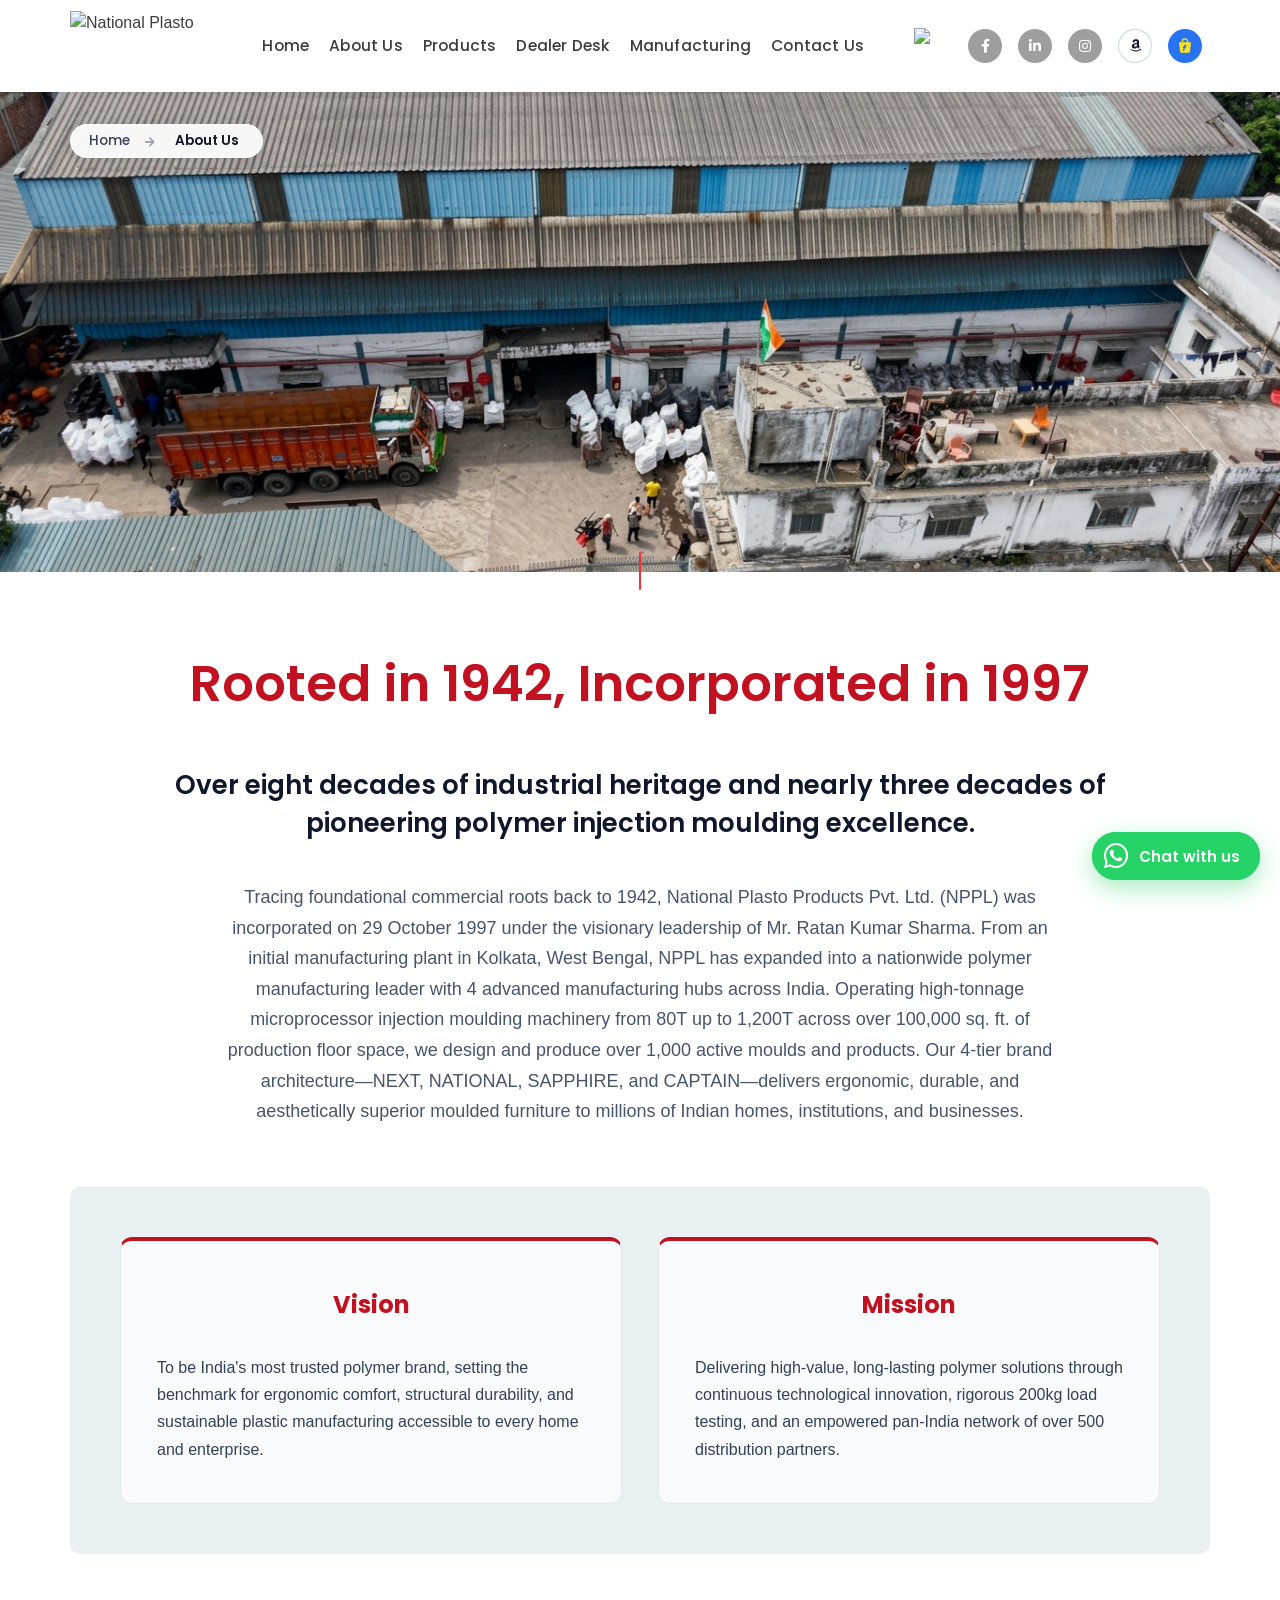
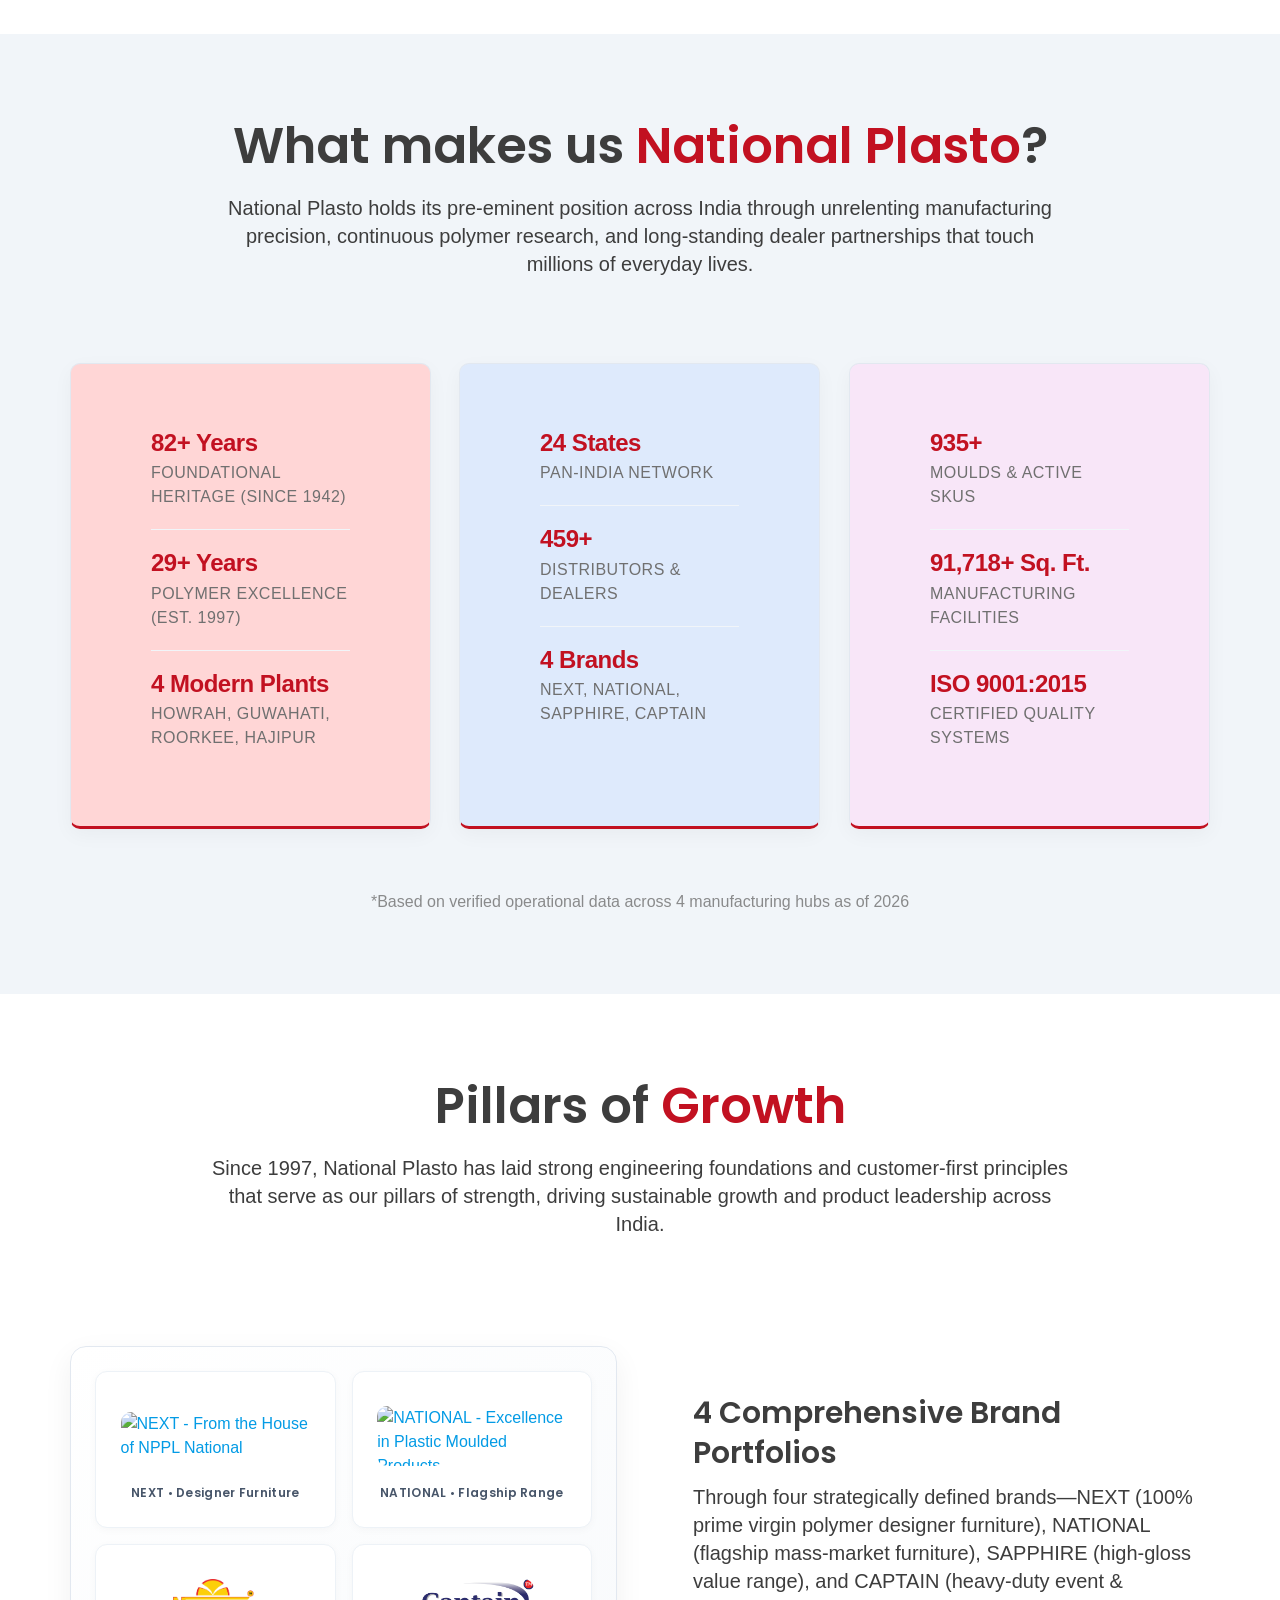
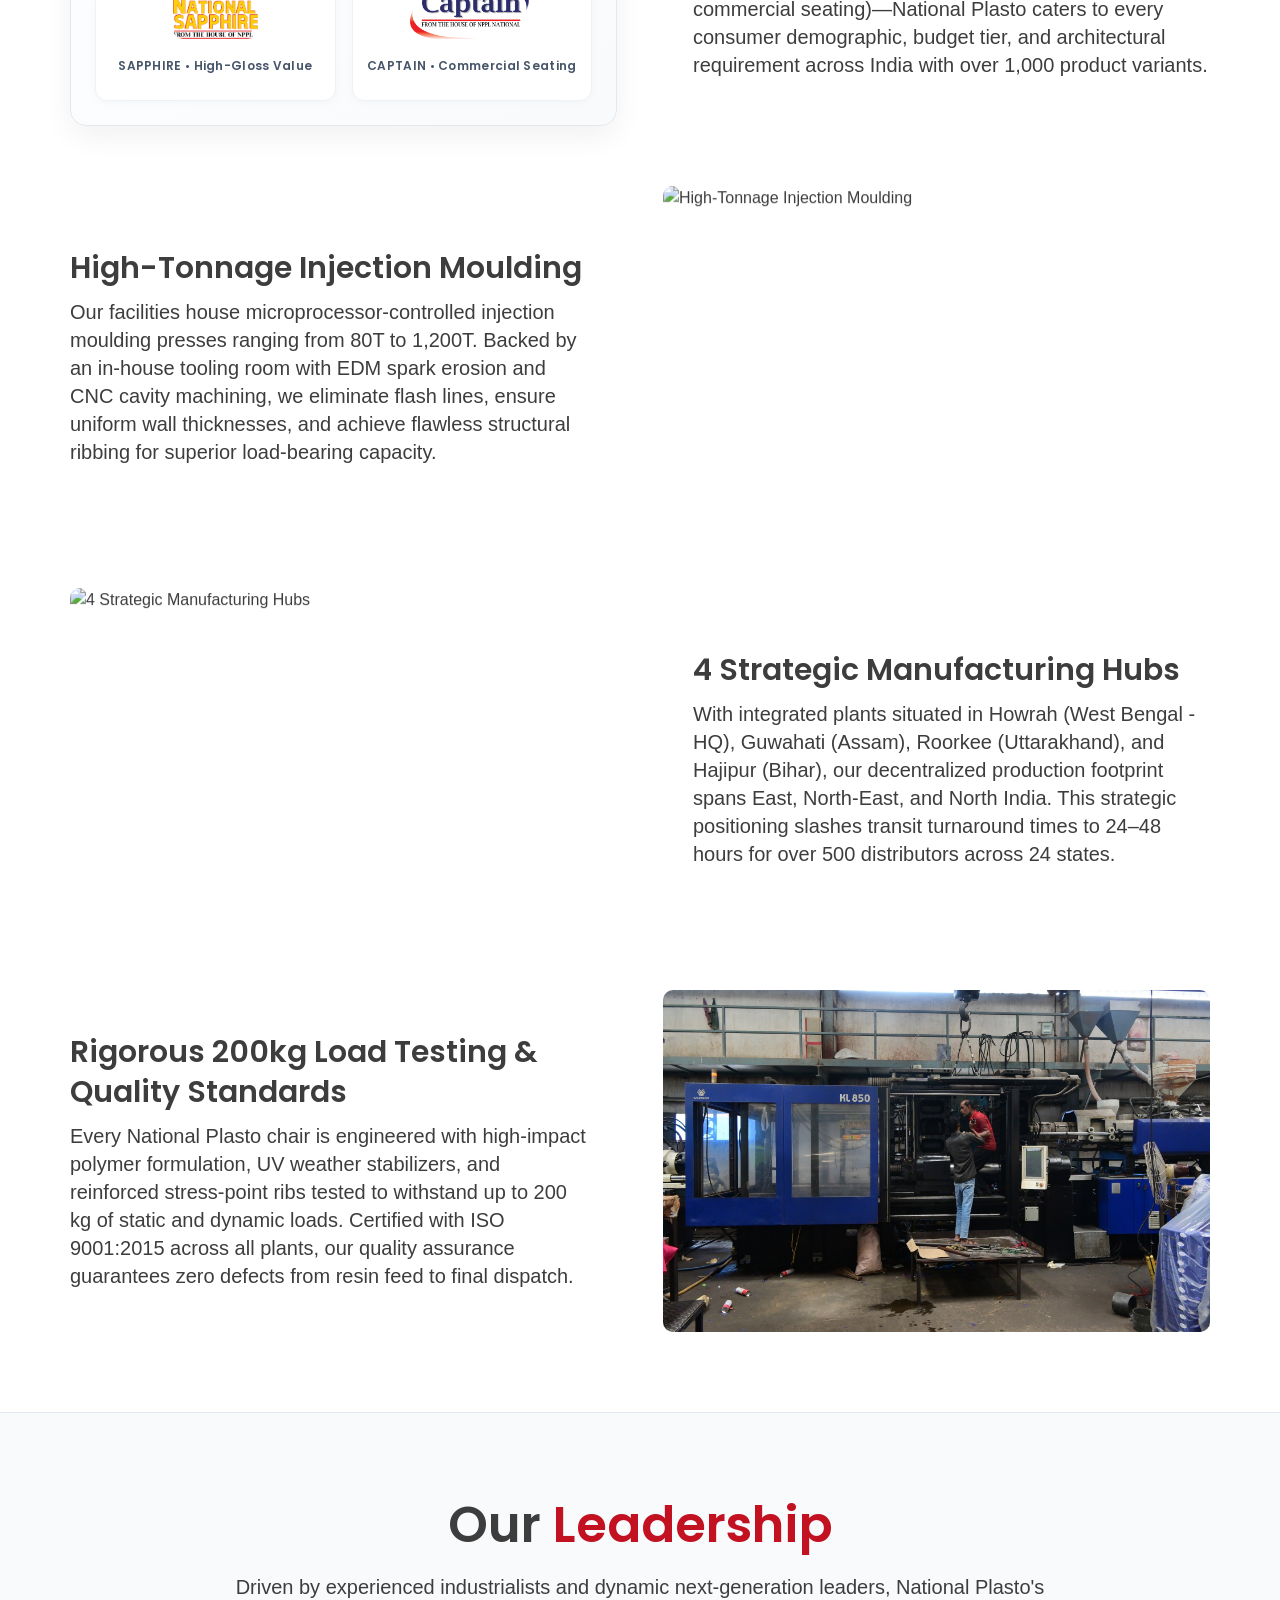
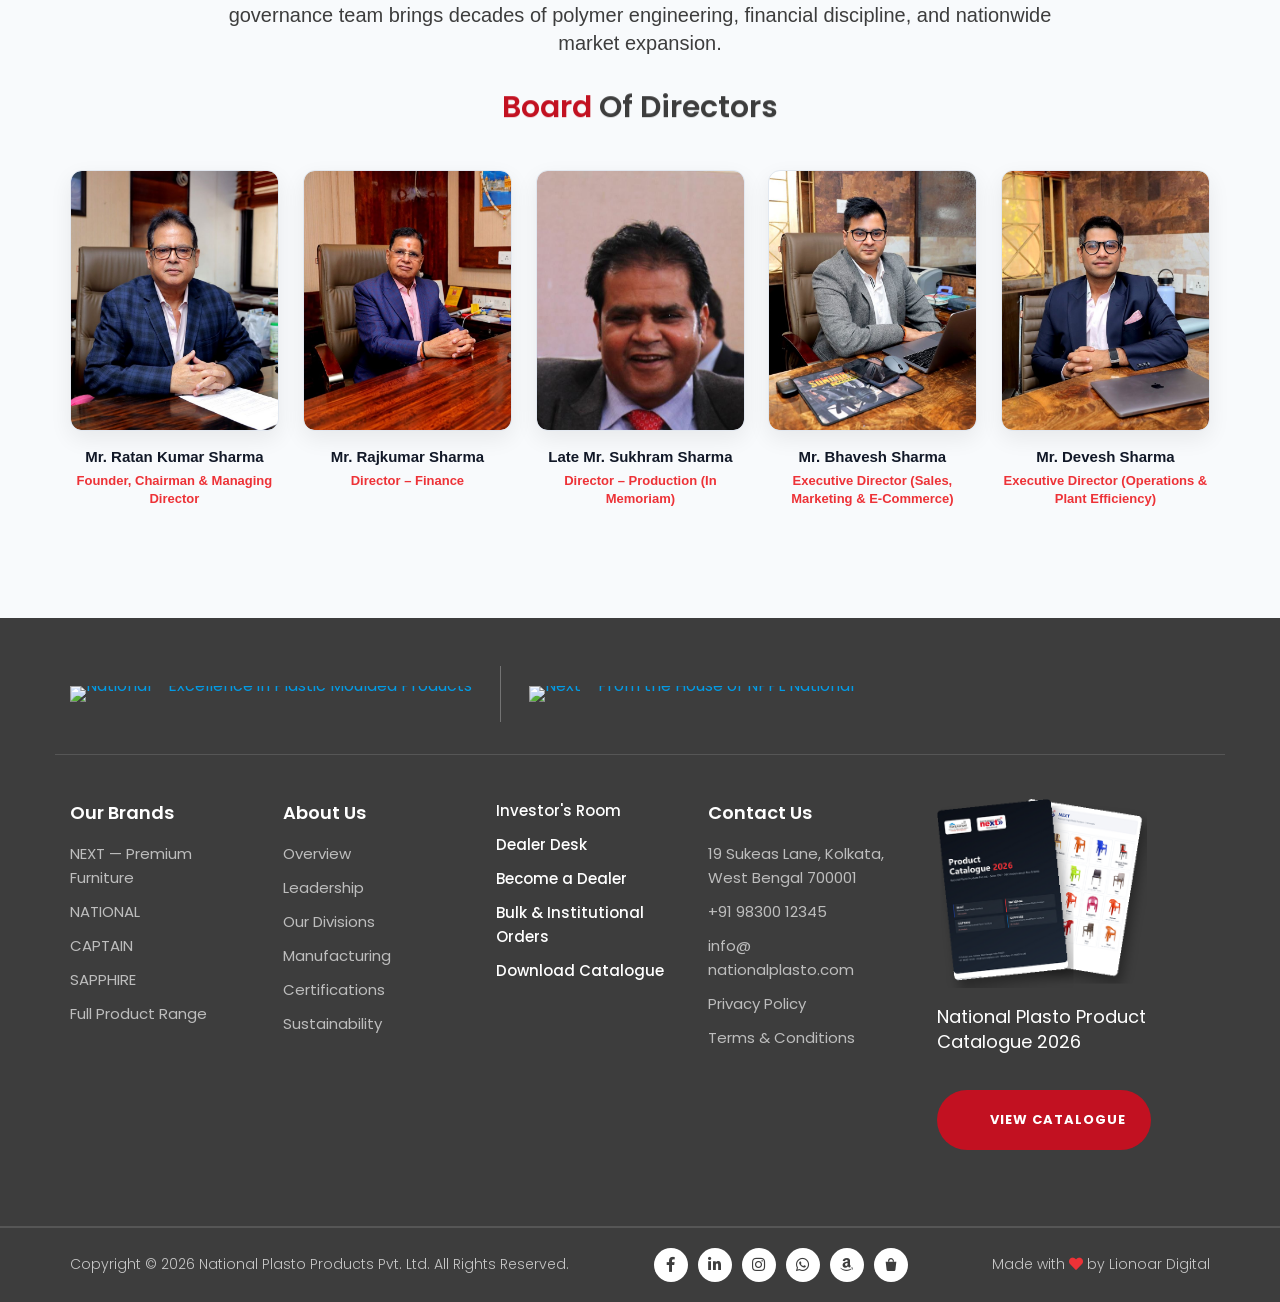
==== commit 0e426690: "fix(site): meeting action items and responsive layout across all pages - About: equal-size managemen" ====
--- a/about.html
+++ b/about.html
@@ -5,7 +5,7 @@
     <meta http-equiv="X-UA-Compatible" content="IE=edge,chrome=1">
     <meta name="viewport" content="width=device-width, initial-scale=1, viewport-fit=cover">
     <title>About Us — Overview & Pedigree | National Plasto Products Pvt. Ltd.</title>
-    <meta name="description" content="Founded in 1997, National Plasto Products Pvt. Ltd. (NPPL) is a pioneer in plastic injection moulding with 4 modern manufacturing plants and a nationwide dealer network.">
+    <meta name="description" content="Rooted in 1942 and incorporated in 1997, National Plasto Products Pvt. Ltd. (NPPL) is a pioneer in plastic injection moulding with 4 modern manufacturing plants and a nationwide dealer network.">
     <meta name="keywords" content="About National Plasto, plastic furniture manufacturer India, Rajkumar Sharma, injection moulding Kolkata, ISO 9001:2015">
 
     <!-- Open Graph -->
@@ -28,7 +28,7 @@
     <link rel="stylesheet" href="css/slick.css">
     <link rel="stylesheet" href="css/supreme_app.min.css">
     <link rel="stylesheet" href="css/supreme_common.css?v=20260929b">
-    <link rel="stylesheet" href="css/np-revamp.css?v=20261007_v7">
+    <link rel="stylesheet" href="css/np-revamp.css?v=20261008_layout">
 
     <style>
         /* Exact Supreme Overview Page Custom Styling */
@@ -413,8 +413,184 @@
             #about_us_overview .mgmt_quote p { font-size: 16px; }
             #about_us_overview .mgmt_body { padding: 22px 18px 18px; }
         }
+
+        /* ------------------------------------------------------------------
+           Desktop consistency pass (overrides np-revamp.css, which loads
+           after this block with !important, hence body# + !important)
+           ------------------------------------------------------------------ */
+        /* "Our Journey" anchor (linked from index.html) clears the sticky header */
+        body#about_us_overview #our-journey {
+            scroll-margin-top: 110px;
+        }
+
+        /* One heading scale for every section (was 80 / 34 / 50 / 50px) */
+        body#about_us_overview .foundation_title h2.heading-text,
+        body#about_us_overview .we_village_title h2.heading-text,
+        body#about_us_overview .care_for_title h2.heading-text,
+        body#about_us_overview .team_main_title h2.heading-text {
+            font-size: 50px !important;
+            line-height: 1.3 !important;
+        }
+        body#about_us_overview .foundation_title h3.heading-text {
+            font-size: 26px !important;
+            line-height: 1.45 !important;
+            margin-bottom: 20px !important;
+        }
+        @media (max-width: 991px) {
+            body#about_us_overview .foundation_title h2.heading-text,
+            body#about_us_overview .we_village_title h2.heading-text,
+            body#about_us_overview .care_for_title h2.heading-text,
+            body#about_us_overview .team_main_title h2.heading-text {
+                font-size: 38px !important;
+            }
+            body#about_us_overview .foundation_title h3.heading-text {
+                font-size: 22px !important;
+            }
+        }
+        @media (max-width: 575px) {
+            body#about_us_overview .foundation_title h2.heading-text,
+            body#about_us_overview .we_village_title h2.heading-text,
+            body#about_us_overview .care_for_title h2.heading-text,
+            body#about_us_overview .team_main_title h2.heading-text {
+                font-size: 30px !important;
+            }
+            body#about_us_overview .foundation_title h3.heading-text {
+                font-size: 19px !important;
+            }
+        }
+
+        /* wide enough that the 50px headings don't orphan a word ("1997", "Plasto?") */
+        body#about_us_overview .foundation_main .foundation_title,
+        body#about_us_overview .we_village_main .we_village_title {
+            width: 100% !important;
+            max-width: 1040px !important;
+        }
+        body#about_us_overview .foundation_title p,
+        body#about_us_overview .we_village_title p {
+            max-width: 860px;
+            margin-left: auto;
+            margin-right: auto;
+        }
+
+        /* Section titles: centred like the first two sections */
+        body#about_us_overview .care_for_main .care_for_title,
+        body#about_us_overview .team_main .team_main_title {
+            width: 100% !important;
+            max-width: 860px !important;
+            margin-left: auto !important;
+            margin-right: auto !important;
+            text-align: center !important;
+        }
+        body#about_us_overview .team_main .board_title {
+            text-align: center !important;
+            margin-bottom: 28px !important;
+        }
+
+        /* Pillars of Growth: no stray white strip + rule under the grey stats band */
+        body#about_us_overview .care_for_main {
+            margin-top: 0 !important;
+            border-top: none !important;
+            padding: 80px 0 !important;
+        }
+        /* image/logo column sits on the container edge (was -5px outside it) */
+        body#about_us_overview .care_for_main .care_for_flex .care_for_img {
+            margin: 0 !important;
+        }
+        body#about_us_overview .care_for_main .care_for_flex .care_for_img > img {
+            display: block;
+            width: 100% !important;
+            aspect-ratio: 16 / 10;
+            object-fit: cover;
+        }
+
+        /* Leadership: equal cards, equal 4:5 photo frames, centred last row */
+        body#about_us_overview .team_main {
+            padding: 80px 0 !important;
+            background: #F8FAFC !important;
+            border-top: 1px solid #E2E8F0;
+        }
+        body#about_us_overview .team_main .team_main_flex {
+            display: flex !important;
+            flex-wrap: wrap !important;
+            justify-content: center !important;
+            align-items: stretch !important;
+            gap: 32px 24px !important;
+            max-width: 100% !important;
+            margin: 0 auto !important;
+            padding: 0 !important;
+            overflow: visible !important;
+            scroll-snap-type: none !important;
+        }
+        body#about_us_overview .team_main .team_main_item {
+            flex: 0 0 calc((100% - 4 * 24px) / 5) !important;
+            width: calc((100% - 4 * 24px) / 5) !important;
+            min-width: 0 !important;
+            max-width: calc((100% - 4 * 24px) / 5) !important;
+            display: flex !important;
+            flex-direction: column !important;
+            text-align: center !important;
+        }
+        body#about_us_overview .team_main .team_main_card {
+            width: 100%;
+            aspect-ratio: 4 / 5;
+            background: #E2E8F0 !important;
+        }
+        body#about_us_overview .team_main .team_main_card img {
+            width: 100% !important;
+            height: 100% !important;
+            aspect-ratio: auto !important;
+            object-fit: cover !important;
+            object-position: center top !important;
+        }
+        body#about_us_overview .team_main .team_desc h4 {
+            margin: 16px 0 0 !important;
+            font-size: 15px !important;
+        }
+        body#about_us_overview .team_main .team_desc p {
+            margin: 6px 0 0 !important;
+            font-size: 13px !important;
+        }
+        @media (max-width: 1199px) {
+            body#about_us_overview .team_main .team_main_item {
+                flex-basis: calc((100% - 2 * 24px) / 3) !important;
+                width: calc((100% - 2 * 24px) / 3) !important;
+                max-width: 260px !important;
+            }
+        }
+        @media (max-width: 991px) {
+            body#about_us_overview .care_for_main,
+            body#about_us_overview .team_main {
+                padding: 60px 0 !important;
+            }
+        }
+        @media (max-width: 767px) {
+            body#about_us_overview .care_for_main .care_for_flex .care_for_img > img {
+                aspect-ratio: auto;
+            }
+        }
+        @media (max-width: 575px) {
+            body#about_us_overview .team_main .team_main_flex {
+                gap: 24px 14px !important;
+            }
+            body#about_us_overview .team_main .team_main_item {
+                flex-basis: calc((100% - 14px) / 2) !important;
+                width: calc((100% - 14px) / 2) !important;
+                max-width: calc((100% - 14px) / 2) !important;
+            }
+            /* names may wrap at this width: reserve two lines so titles line up */
+            body#about_us_overview .team_main .team_desc h4 {
+                min-height: 2.6em;
+                font-size: 14.5px !important;
+                display: flex;
+                align-items: flex-start;
+                justify-content: center;
+            }
+            body#about_us_overview .team_main .team_desc p {
+                font-size: 12px !important;
+            }
+        }
     </style>
-    <link rel="stylesheet" href="css/np-revamp.css?v=20261007_v7">
+    <link rel="stylesheet" href="css/np-revamp.css?v=20261008_layout">
 </head>
 
 <body id="about_us_overview">
@@ -603,7 +779,7 @@
     
 
     <main class="smooth_scroll_pages">
-    <section class="foundation_main">
+    <section class="foundation_main" id="our-journey">
         <div class="container">
             <div class="foundation_title">
                 <h2 class="heading-text toTop" data-scroll><span class="color_red_home">Rooted in 1942, Incorporated in 1997</span></h2>
@@ -758,7 +934,7 @@
 
             <div class="care_for_flex flex_direction">
                 <div class="care_for_img toTop" data-scroll>
-                    <img loading="lazy" src="images/brand/quality-lab-qa.jpg" data-lazy-src="images/brand/quality-lab-qa.jpg" class="img-responsive" alt="ISO 9001:2015 Quality &amp; 200kg Load Testing">
+                    <img loading="lazy" src="images/brand/plant-howrah-injection.jpg" data-lazy-src="images/brand/plant-howrah-injection.jpg" class="img-responsive" alt="Injection moulding floor at the National Plasto Howrah plant">
                 </div>
 
                 <div class="care_for_content toTop" data-scroll>
@@ -893,7 +1069,7 @@
                     <ul>
                         <li><a href="https://www.google.com/maps/search/?api=1&amp;query=19+Sukeas+Lane+Kolkata+700001" target="_blank" rel="noopener">19 Sukeas Lane, Kolkata, West Bengal 700001</a></li>
                         <li><a href="tel:+919830012345">+91 98300 12345</a></li>
-                        <li><a href="mailto:info@nationalplasto.com">info@nationalplasto.com</a></li>
+                        <li><a href="mailto:info@nationalplasto.com">info@<wbr>nationalplasto.com</a></li>
                         <li><a href="policies.html#privacy">Privacy Policy</a></li>
                         <li><a href="policies.html#terms">Terms &amp; Conditions</a></li>
                     </ul>
--- a/css/np-revamp.css
+++ b/css/np-revamp.css
@@ -1207,6 +1207,10 @@
     -webkit-line-clamp: 2;
     -webkit-box-orient: vertical;
     overflow: hidden;
+}
+@media (max-width: 767px) {
+    /* Phones need a third line for most intros */
+    .banner-section.inner_banner.np-page-banner .para-text { -webkit-line-clamp: 3; }
 }
 
 .np-breadcrumbs {
@@ -4839,7 +4843,7 @@
     flex: 1 !important;
     display: flex !important;
     flex-direction: column !important;
-    justify-content: space-between !important;
+    justify-content: flex-start !important;
     text-align: left !important;
 }
 .np-testi-tag {
--- a/css/np-revamp.css
+++ b/css/np-revamp.css
@@ -1207,6 +1207,10 @@
     -webkit-line-clamp: 2;
     -webkit-box-orient: vertical;
     overflow: hidden;
+}
+@media (max-width: 767px) {
+    /* Phones need a third line for most intros */
+    .banner-section.inner_banner.np-page-banner .para-text { -webkit-line-clamp: 3; }
 }
 
 .np-breadcrumbs {
@@ -4839,7 +4843,7 @@
     flex: 1 !important;
     display: flex !important;
     flex-direction: column !important;
-    justify-content: space-between !important;
+    justify-content: flex-start !important;
     text-align: left !important;
 }
 .np-testi-tag {
